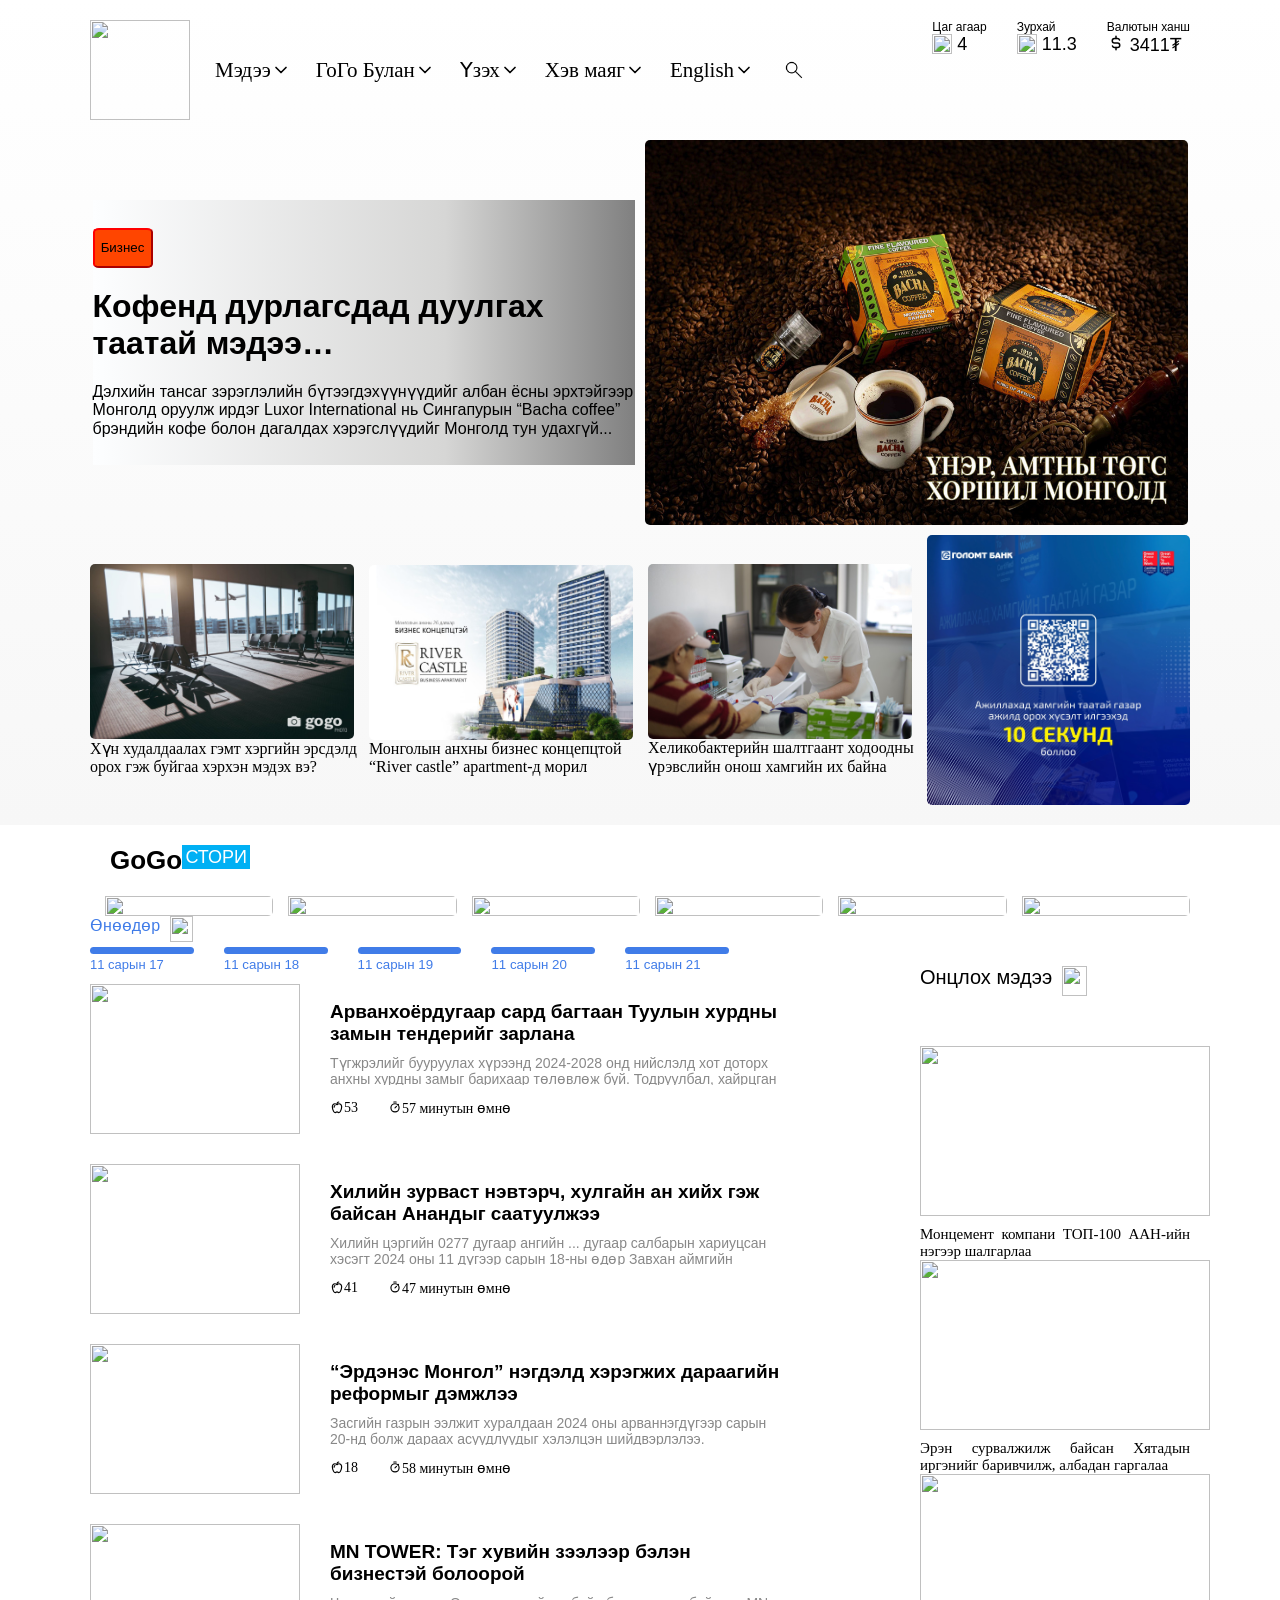
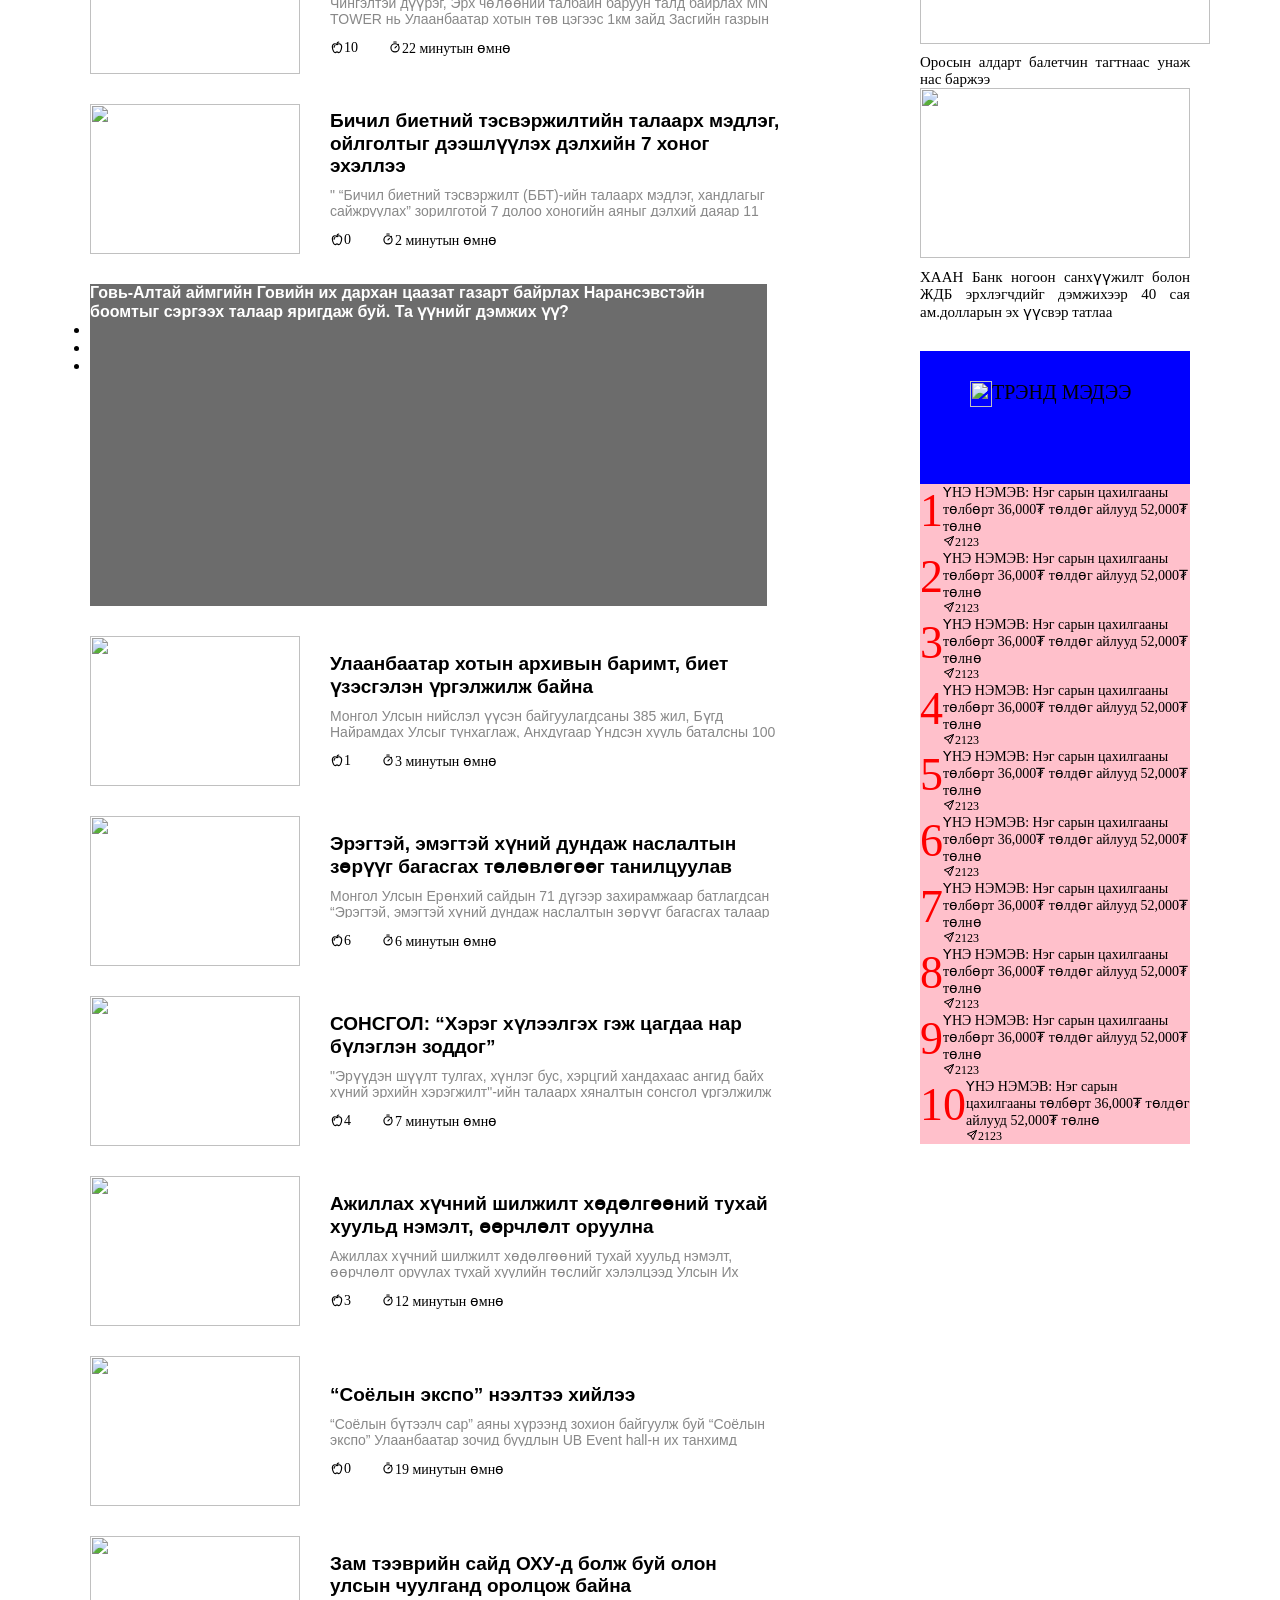
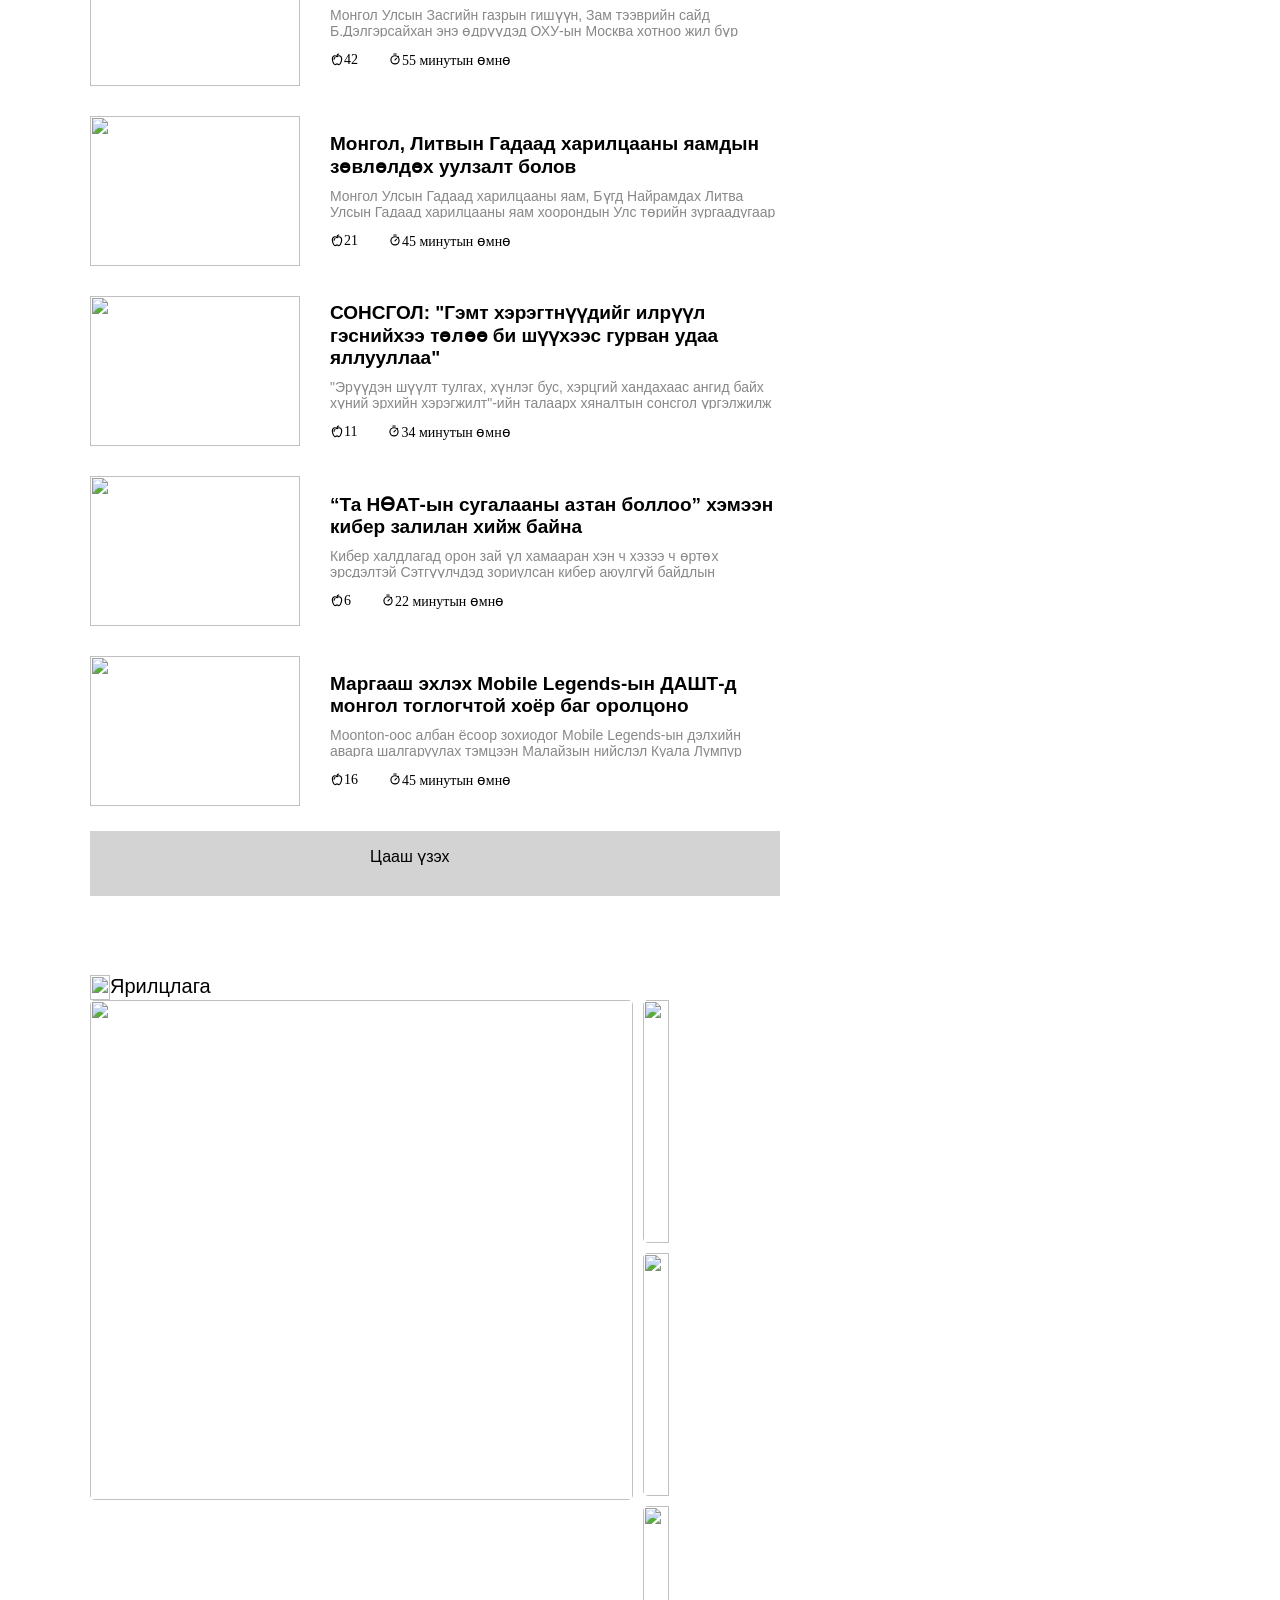
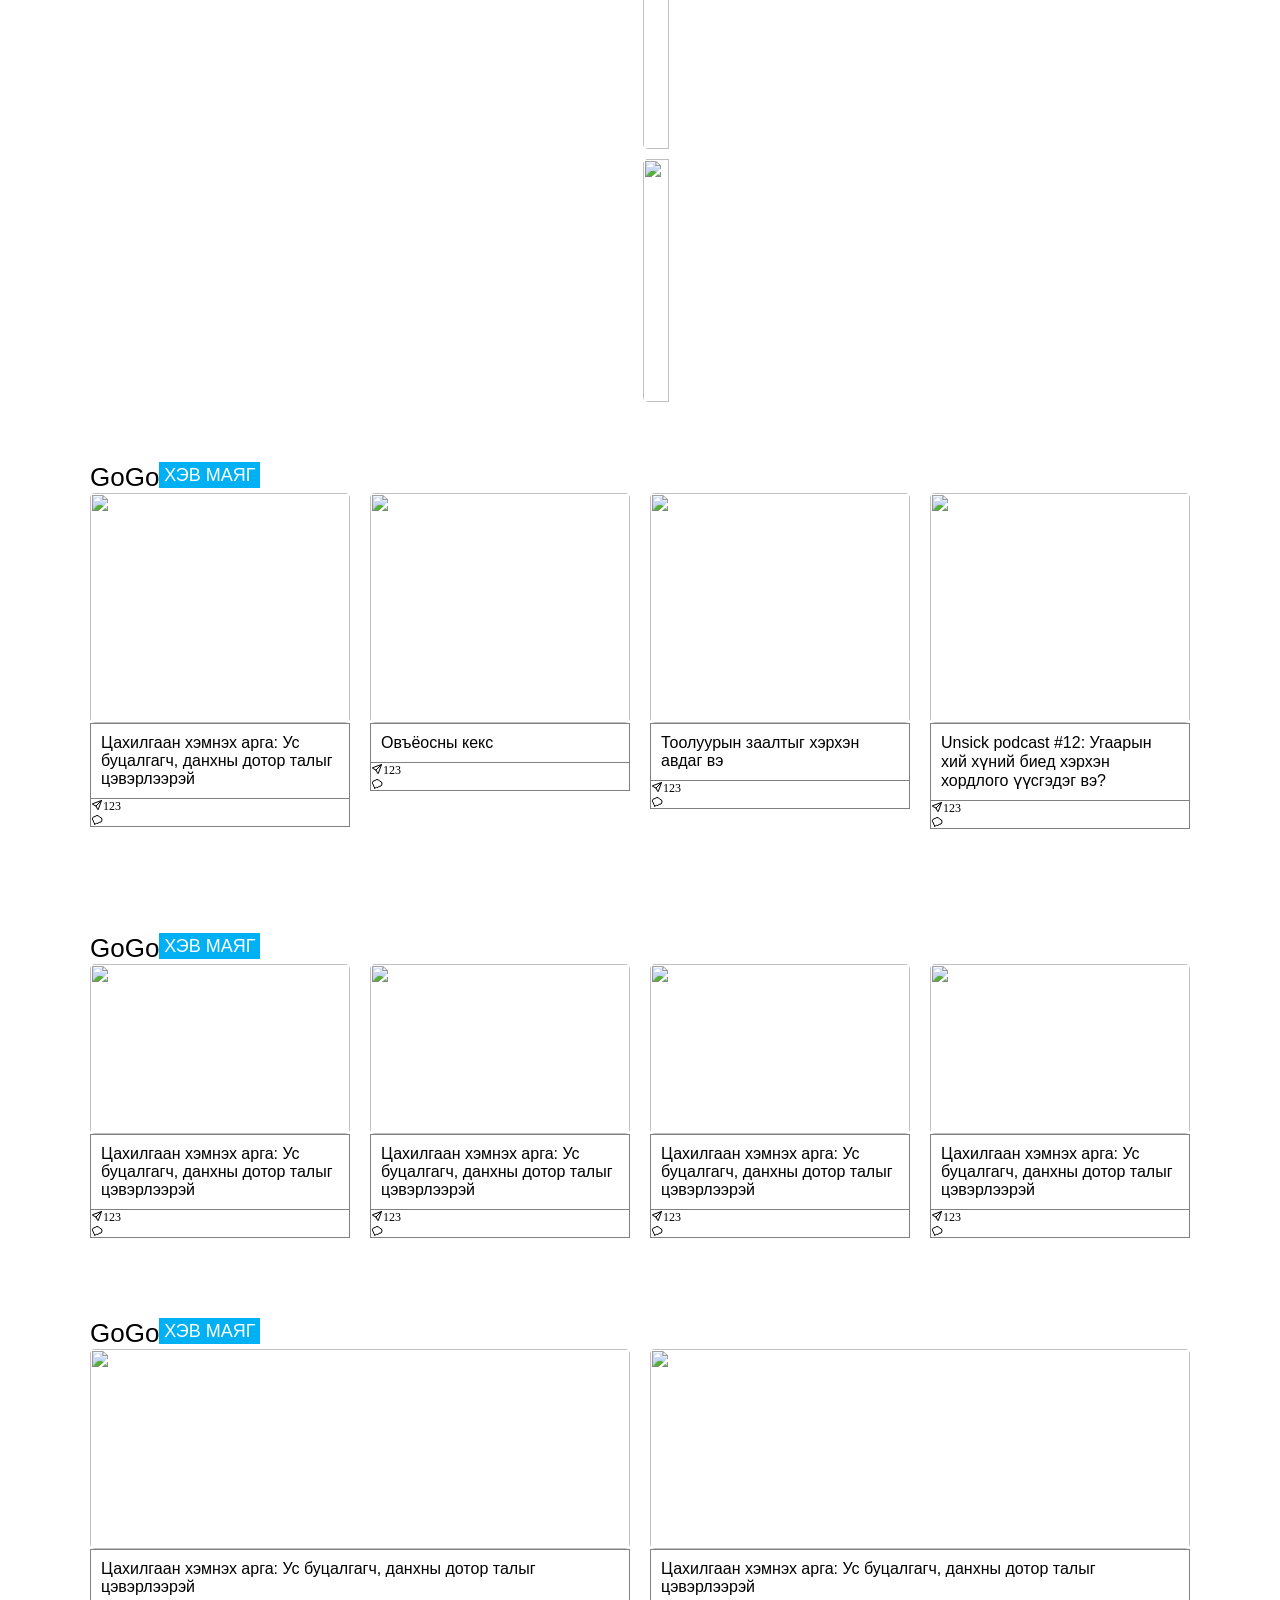
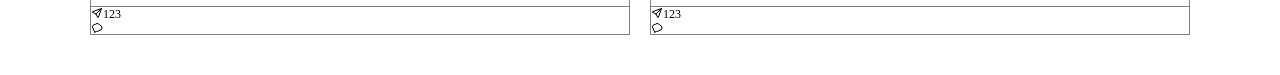
==== gogo.html @ 110dc263 "class bruh" ====
<html lang="en">
  <head>
    <title>Gogo tugo</title>
    <link rel="stylesheet" href="./gogo.css" />
  </head>

  <body>
    <div class="container1">
      <div class="header">
        <div class="gogoheader1">
          <img
            src="https://mgl.gogo.mn/newsn/v4/images/gogo-logo.345096b3.png"
            style="width: 100px"
          />
          <a style="font-size: 21px; display: flex; align-items: center"
            >Мэдээ
            <svg
              xmlns="http://www.w3.org/2000/svg"
              x-bind:width="size"
              x-bind:height="size"
              viewBox="0 0 24 24"
              fill="none"
              stroke="currentColor"
              x-bind:stroke-width="stroke"
              stroke-linecap="round"
              stroke-linejoin="round"
              width="20"
              height="20"
              stroke-width="2"
            >
              <path d="M6 9l6 6l6 -6"></path>
            </svg>
          </a>
          <a style="font-size: 21px; display: flex; align-items: center"
            >ГоГо Булан
            <svg
              xmlns="http://www.w3.org/2000/svg"
              x-bind:width="size"
              x-bind:height="size"
              viewBox="0 0 24 24"
              fill="none"
              stroke="currentColor"
              x-bind:stroke-width="stroke"
              stroke-linecap="round"
              stroke-linejoin="round"
              width="20"
              height="20"
              stroke-width="2"
            >
              <path d="M6 9l6 6l6 -6"></path>
            </svg>
          </a>
          <a style="font-size: 21px; display: flex; align-items: center"
            >Үзэх
            <svg
              xmlns="http://www.w3.org/2000/svg"
              x-bind:width="size"
              x-bind:height="size"
              viewBox="0 0 24 24"
              fill="none"
              stroke="currentColor"
              x-bind:stroke-width="stroke"
              stroke-linecap="round"
              stroke-linejoin="round"
              width="20"
              height="20"
              stroke-width="2"
            >
              <path d="M6 9l6 6l6 -6"></path>
            </svg>
          </a>
          <a style="font-size: 21px; display: flex; align-items: center"
            >Хэв маяг
            <svg
              xmlns="http://www.w3.org/2000/svg"
              x-bind:width="size"
              x-bind:height="size"
              viewBox="0 0 24 24"
              fill="none"
              stroke="currentColor"
              x-bind:stroke-width="stroke"
              stroke-linecap="round"
              stroke-linejoin="round"
              width="20"
              height="20"
              stroke-width="2"
            >
              <path d="M6 9l6 6l6 -6"></path>
            </svg>
          </a>
          <a style="font-size: 21px; display: flex; align-items: center"
            >English
            <svg
              xmlns="http://www.w3.org/2000/svg"
              x-bind:width="size"
              x-bind:height="size"
              viewBox="0 0 24 24"
              fill="none"
              stroke="currentColor"
              x-bind:stroke-width="stroke"
              stroke-linecap="round"
              stroke-linejoin="round"
              width="20"
              height="20"
              stroke-width="2"
            >
              <path d="M6 9l6 6l6 -6"></path>
            </svg>
          </a>
          <img src="search button.png" width="30px" />
        </div>

        <div class="header-right">
          <div class="grazy">
            <p>Цаг агаар</p>
            <div class="aimr">
              <img
                src="https://mgl.gogo.mn/newsn/v4/images/sun-icon.b61be7df.svg"
                style="width: 20px"
              />
              <p style="display: flex; align-items: center; font-size: 18px;">4</p>
            </div>
          </div>

          <div class="grazy">
            <p>Зурхай</p>
            <div class="aimr">
              <img
                src="https://mgl.gogo.mn/newsn/v4/images/calendar-icon.ff84145b.svg"
                style="width: 20px"
              />
              <p style="display: flex; align-items: center; font-size: 18px;">11.3</p>
            </div>
          </div>

          <div class="grazy">
            <p>Валютын ханш</p>
            <div class="aimr">
              <span class="color-green"
                ><svg
                  xmlns="http://www.w3.org/2000/svg"
                  x-bind:width="size"
                  x-bind:height="size"
                  viewBox="0 0 24 24"
                  fill="none"
                  stroke="currentColor"
                  x-bind:stroke-width="stroke"
                  stroke-linecap="round"
                  stroke-linejoin="round"
                  width="18"
                  height="18"
                  stroke-width="2"
                >
                  <path
                    d="M16.7 8a3 3 0 0 0 -2.7 -2h-4a3 3 0 0 0 0 6h4a3 3 0 0 1 0 6h-4a3 3 0 0 1 -2.7 -2"
                  ></path>
                  <path d="M12 3v3m0 12v3"></path>
                </svg>
              </span>
              <p style="display: flex; align-items: center; font-size: 18px;">3411₮</p>
            </div>
          </div>
        </div>
      </div>

      <div class="galzuu">
        <div class="zaza">
          <button
            style="
              display: block;
              border-radius: 10%;
              width: 60px;
              height: 40px;
              background-color: orangered;
              border-color: red;"
              
          >
            Бизнес
          </button>

          <h1 style="text-align: start; font-family: sans-serif">
            Кофенд дурлагсдад дуулгах таатай мэдээ…
          </h1>
          <p style="display: flex; font-family: sans-serif">
            Дэлхийн тансаг зэрэглэлийн бүтээгдэхүүнүүдийг албан ёсны эрхтэйгээр
            Монголд оруулж ирдэг Luxor International нь Сингапурын “Bacha
            сoffee” брэндийн кофе болон дагалдах хэрэгслүүдийг Монголд тун
            удахгүй...
          </p>
        </div>
       

        
        <div class="krezi">
          <img
            src="324894-13112024-1731456954-27282725-nuur.jpg"
            style="width: 542.5px; height: 385px; border-radius: 5px"
          />
        </div>
      </div>
      <div class="neg">
        <div class="pine">
          <img
            src="zza.jpg"
            style="width: 263.75px; height: 175px; border-radius: 5px"
          />
          <p>
            Хүн худалдаалах гэмт хэргийн эрсдэлд орох гэж буйгаа хэрхэн мэдэх
            вэ?
          </p>
        </div>

        <div class="baatar">
          <img
            src="zza2.jpg"
            style="width: 263.75px; height: 175px; border-radius: 5px"
          />
          <p>
            Монголын анхны бизнес концепцтой “River castle” apartment-д морил
          </p>
        </div>

        <div class="bilee">
          <img
            src="zza5.jpg"
            style="width: 263.75px; height: 175px; border-radius: 5px"
          />
          <p>
            Хеликобактерийн шалтгаант ходоодны үрэвслийн онош хамгийн их байна
          </p>
        </div>

        <div class="ho">
          <img
            src="zza4.jpg"
            style="width: 263px; height: 270px; border-radius: 5px"
          />
        </div>
      </div>

      


      </div>
    </div>
    <div class="container2">
        <div class="width-1100">
            <div class="title">
                <h1 style="font-size: 26px; font-family: Arial, Helvetica, sans-serif;">GoGo</h1>
                <button style=" display: block;
                width: 68.05px;
                height: 24px;
                background-color: #00b0f4;
                 color: white; font-size: 18px; font-family: Arial, Helvetica, sans-serif; border: none;;">СТОРИ</button>
            </div>

            <div class="width-1100" style="display: flex; ">
              <div style="width: 100%;">
                <img src="https://mgl.gogo.mn/newsn/story/tysonn-6736d0f4342e2519022586.jpg" style="width: 100%; height: 100%; border-radius: 5px; padding: 0px 0px 0px 15px; " >
              </div>
              <div style="width: 100%;">
                <img src="https://mgl.gogo.mn/newsn/story/excavator-6738274cdd4fa482614033.jpg" style="width: 100%; height: 100%; border-radius: 5px; padding: 0px 0px 0px 15px;" />
              </div>
              <div style="width: 100%;">
                <img src=" https://mgl.gogo.mn/newsn/story/3-stants-6738270d54392045455511.jpeg" style="width: 100%; height: 100%; border-radius: 5px; padding: 0px 0px 0px 15px;" />
              </div>
              <div style="width: 100%;">
                <img src="https://mgl.gogo.mn/newsn/story/281427-05072021-1625450026-1936140720-tugjrel-zam-mashin-6736a8c18fc24833765993.jpeg" style="width: 100%; height: 100%; border-radius: 5px; padding: 0px 0px 0px 15px; " >
              </div>
              <div style="width: 100%;">
                <img src="https://mgl.gogo.mn/newsn/story/dalaijargal-6736a874cf47d578497682.jpg" style="width: 100%; height: 100%; border-radius: 5px; padding: 0px 0px 0px 15px;" />
              </div>
              <div style="width: 100%;">
                <img src="https://mgl.gogo.mn/newsn/story/7-67346273dc722539033978.jpg" style="width: 100%; height: 100%; border-radius: 5px; padding: 0px 0px 0px 15px;" />
              </div>
            </div>

            


           
          </div>
               
      </div>

      <div class="lol">
        <div class="lmao">
          <div class="title2">
            <div class="zasnaa" style="margin: 0px 0px 5px; text-align: justify;">
              <p style="font-size: 16px; color: #407ce8; font-family: Arial, Helvetica, sans-serif;"> Өнөөдөр</p>
              <img src="https://mgl.gogo.mn//newsn/v4/images/todaynews.6ba1d8b2.png" style="width: 23px; height: 26px;" />
            
             </div>
          
          <div class="little">
              
              <button style="display: block;  height: 7px;
              width: 103.81px; background-color: #407ce8; border-radius: 10px; border: none;">
              <p style="text-align: start; color: #407ce8; font-size: 13px; margin-top: 10px;">11 сарын 17</p>
              </button>

              <button style="display: block;  height: 7px;
              width: 103.81px; background-color: #407ce8; border-radius: 10px; border: none;">
              <p style="text-align: start; color: #407ce8; margin-top: 10px;">11 сарын 18</p>
              </button>

              
              <button style="display: block;  height: 7px;
              width: 103.81px; background-color: #407ce8; border-radius: 10px; border: none;">
              <p style="text-align: start; color: #407ce8; margin-top: 10px;">11 сарын 19</p>
              </button>

              
              <button style="display: block;  height: 7px;
              width: 103.81px; background-color: #407ce8; border: none; border-radius: 10px;">
              <p style="text-align: start; color: #407ce8; margin-top: 10px;">11 сарын 20</p>
              </button>

              
              <button style="display: block;  height: 7px;
              width: 103.81px; background-color: #407ce8; border: none; border-radius: 10px;">
              <p style="text-align: start; color: #407ce8; margin-top: 10px;">11 сарын 21</p>
              </button>

            </div>

            
            <div class="hard">
              <div class="flex">
                <img src="https://mgl.gogo.mn/newsn/thumbnail/420/images/c/2024/11/-17112024-1731822047-1687352076-1.jpg" width="210px" height="150px";>
                <div style="padding: 0px 0px 0px 30px; display: flex; flex-direction: column; justify-content: center;">
                  <h3 style="text-align: start; font-size: 19px; font-family:Arial, Helvetica, sans-serif; ">
                    Арванхоёрдугаар сард багтаан Туулын хурдны замын тендерийг зарлана</h3>
                    <p style="text-align: start; font-size: 14px; margin: 10px 0px 15px; font-family: Arial, Helvetica, sans-serif; color: #888; height: 30px; overflow: hidden;">
                      Түгжрэлийг бууруулах хүрээнд 2024-2028 онд нийслэлд хот доторх анхны хурдны замыг барихаар төлөвлөж буй. Тодруулбал, хайрцган дам нуруу бүхий хийцлэлтэй нийт 33 км үргэлжлэх дөрвөн эгнээ хурдны замын 
                    </p>
                    <div style="display: flex;">
                      <div style="display: flex; margin: 0px 30px 0px 0px ;">
                        <svg xmlns="http://www.w3.org/2000/svg" x-bind:width="size" x-bind:height="size" viewBox="0 0 24 24" fill="none" stroke="currentColor" x-bind:stroke-width="stroke" stroke-linecap="round" stroke-linejoin="round" width="14" height="14.5" stroke-width="2">
                          <path d="M4 11.319c0 3.102 .444 5.319 2.222 7.978c1.351 1.797 3.156 2.247 5.08 .988c.426 -.268 .97 -.268 1.397 0c1.923 1.26 3.728 .809 5.079 -.988c1.778 -2.66 2.222 -4.876 2.222 -7.977c0 -2.661 -1.99 -5.32 -4.444 -5.32c-1.267 0 -2.41 .693 -3.22 1.44a.5 .5 0 0 1 -.672 0c-.809 -.746 -1.953 -1.44 -3.22 -1.44c-2.454 0 -4.444 2.66 -4.444 5.319"></path>
                          <path d="M7 12c0 -1.47 .454 -2.34 1.5 -3"></path>
                          <path d="M12 7c0 -1.2 .867 -4 3 -4"></path>
                        </svg>
                        <p style="font-size: 14px;">53</p>
                      </div>
                      <div style="display: flex;;">
                        <svg xmlns="http://www.w3.org/2000/svg" x-bind:width="size" x-bind:height="size" viewBox="0 0 24 24" fill="none" stroke="currentColor" x-bind:stroke-width="stroke" stroke-linecap="round" stroke-linejoin="round" width="14" height="14.5" stroke-width="2">
                          <path d="M5 13a7 7 0 1 0 14 0a7 7 0 0 0 -14 0z"></path>
                          <path d="M14.5 10.5l-2.5 2.5"></path>
                          <path d="M17 8l1 -1"></path>
                          <path d="M14 3h-4"></path>
                        </svg>
                        <p style="font-size: 14px;">57 минутын өмнө</p>
                        
                      </div>

                    </div>
                </div>
               


              
              </div>

              <div class="flex">
                <img src="https://mgl.gogo.mn/newsn/thumbnail/420/images/c/2024/11/-20112024-1732084436-401886759-467741358_577591714779760_1640212216127259601_n.jpg" width="210px" height="150px";>
                <div style="padding: 0px 0px 0px 30px; display: flex; flex-direction: column; justify-content: center;">
                  <h3 style="text-align: start; font-size: 19px; font-family:Arial, Helvetica, sans-serif;">
                    Хилийн зурваст нэвтэрч, хулгайн ан хийх гэж байсан Анандыг саатуулжээ</h3>
                    <p style="text-align: start; font-size: 14px; margin: 10px 0px 15px; font-family: Arial, Helvetica, sans-serif; color: #888; height: 30px; overflow: hidden;">
                      Хилийн цэргийн 0277 дугаар ангийн ... дугаар салбарын хариуцсан хэсэгт 2024 оны 11 дүгээр сарын 18-ны өдөр Завхан аймгийн Баянтэс сумын Хачиг багийн  6 иргэн 1 автомашин, 5 морин уналгатайгаар хулгайн            
                    <div style="display: flex;">
                      <div style="display: flex; margin: 0px 30px 0px 0px ;">
                        <svg xmlns="http://www.w3.org/2000/svg" x-bind:width="size" x-bind:height="size" viewBox="0 0 24 24" fill="none" stroke="currentColor" x-bind:stroke-width="stroke" stroke-linecap="round" stroke-linejoin="round" width="14" height="14.5" stroke-width="2">
                          <path d="M4 11.319c0 3.102 .444 5.319 2.222 7.978c1.351 1.797 3.156 2.247 5.08 .988c.426 -.268 .97 -.268 1.397 0c1.923 1.26 3.728 .809 5.079 -.988c1.778 -2.66 2.222 -4.876 2.222 -7.977c0 -2.661 -1.99 -5.32 -4.444 -5.32c-1.267 0 -2.41 .693 -3.22 1.44a.5 .5 0 0 1 -.672 0c-.809 -.746 -1.953 -1.44 -3.22 -1.44c-2.454 0 -4.444 2.66 -4.444 5.319"></path>
                          <path d="M7 12c0 -1.47 .454 -2.34 1.5 -3"></path>
                          <path d="M12 7c0 -1.2 .867 -4 3 -4"></path>
                        </svg>
                        <p style="font-size: 14px;">41</p>
                      </div>
                      <div style="display: flex;;">
                        <svg xmlns="http://www.w3.org/2000/svg" x-bind:width="size" x-bind:height="size" viewBox="0 0 24 24" fill="none" stroke="currentColor" x-bind:stroke-width="stroke" stroke-linecap="round" stroke-linejoin="round" width="14" height="14.5" stroke-width="2">
                          <path d="M5 13a7 7 0 1 0 14 0a7 7 0 0 0 -14 0z"></path>
                          <path d="M14.5 10.5l-2.5 2.5"></path>
                          <path d="M17 8l1 -1"></path>
                          <path d="M14 3h-4"></path>
                        </svg>
                        <p style="font-size: 14px;">47 минутын өмнө</p>
                        
                      </div>

                    </div>
                </div>
               


              
              </div>

              <div class="flex">
                <img src="https://mgl.gogo.mn/newsn/thumbnail/420/images/c/2024/11/325177-20112024-1732083127-2009029999-7.jpg" width="210px" height="150px";>
                <div style="padding: 0px 0px 0px 30px; display: flex; flex-direction: column; justify-content: center;">
                  <h3 style="text-align: start; font-size: 19px; font-family:Arial, Helvetica, sans-serif;">
                    “Эрдэнэс Монгол” нэгдэлд хэрэгжих дараагийн реформыг дэмжлээ
                  </h3>
                    <p style="text-align: start; font-size: 14px; margin: 10px 0px 15px; font-family: Arial, Helvetica, sans-serif; color: #888; height: 30px; overflow: hidden;">
                      Засгийн газрын ээлжит хуралдаан 2024 оны арваннэгдүгээр сарын 20-нд болж дараах асуудлуудыг хэлэлцэн шийдвэрлэлээ.            
                    </p>
                    <div style="display: flex;">
                      <div style="display: flex; margin: 0px 30px 0px 0px ;">
                        <svg xmlns="http://www.w3.org/2000/svg" x-bind:width="size" x-bind:height="size" viewBox="0 0 24 24" fill="none" stroke="currentColor" x-bind:stroke-width="stroke" stroke-linecap="round" stroke-linejoin="round" width="14" height="14.5" stroke-width="2">
                          <path d="M4 11.319c0 3.102 .444 5.319 2.222 7.978c1.351 1.797 3.156 2.247 5.08 .988c.426 -.268 .97 -.268 1.397 0c1.923 1.26 3.728 .809 5.079 -.988c1.778 -2.66 2.222 -4.876 2.222 -7.977c0 -2.661 -1.99 -5.32 -4.444 -5.32c-1.267 0 -2.41 .693 -3.22 1.44a.5 .5 0 0 1 -.672 0c-.809 -.746 -1.953 -1.44 -3.22 -1.44c-2.454 0 -4.444 2.66 -4.444 5.319"></path>
                          <path d="M7 12c0 -1.47 .454 -2.34 1.5 -3"></path>
                          <path d="M12 7c0 -1.2 .867 -4 3 -4"></path>
                        </svg>
                        <p style="font-size: 14px;">18</p>
                      </div>
                      <div style="display: flex;;">
                        <svg xmlns="http://www.w3.org/2000/svg" x-bind:width="size" x-bind:height="size" viewBox="0 0 24 24" fill="none" stroke="currentColor" x-bind:stroke-width="stroke" stroke-linecap="round" stroke-linejoin="round" width="14" height="14.5" stroke-width="2">
                          <path d="M5 13a7 7 0 1 0 14 0a7 7 0 0 0 -14 0z"></path>
                          <path d="M14.5 10.5l-2.5 2.5"></path>
                          <path d="M17 8l1 -1"></path>
                          <path d="M14 3h-4"></path>
                        </svg>
                        <p style="font-size: 14px;">58 минутын өмнө</p>
                        
                      </div>

                    </div>
                </div>
               


              
              </div>

              <div class="flex">
                <img src="https://mgl.gogo.mn/newsn/thumbnail/420/images/c/2024/11/-20112024-1732081216-273365015-1.jpg" width="210px" height="150px";>
                <div style="padding: 0px 0px 0px 30px; display: flex; flex-direction: column; justify-content: center;">
                  <h3 style="text-align: start; font-size: 19px; font-family:Arial, Helvetica, sans-serif;">
                    MN TOWER: Тэг хувийн зээлээр бэлэн бизнестэй болоорой</h3>
                    <p style="text-align: start; font-size: 14px; margin: 10px 0px 15px; font-family: Arial, Helvetica, sans-serif; color: #888; height: 30px; overflow: hidden;">
                      Чингэлтэй дүүрэг, Эрх чөлөөний талбайн баруун талд байрлах MN TOWER нь Улаанбаатар хотын төв цэгээс 1км зайд Засгийн газрын ордон, яам, тамгын газар болон томоохон албан байгууллагуудтай зэрэгцэн оршино "
                    </p>
                    <div style="display: flex;">
                      <div style="display: flex; margin: 0px 30px 0px 0px ;">
                        <svg xmlns="http://www.w3.org/2000/svg" x-bind:width="size" x-bind:height="size" viewBox="0 0 24 24" fill="none" stroke="currentColor" x-bind:stroke-width="stroke" stroke-linecap="round" stroke-linejoin="round" width="14" height="14.5" stroke-width="2">
                          <path d="M4 11.319c0 3.102 .444 5.319 2.222 7.978c1.351 1.797 3.156 2.247 5.08 .988c.426 -.268 .97 -.268 1.397 0c1.923 1.26 3.728 .809 5.079 -.988c1.778 -2.66 2.222 -4.876 2.222 -7.977c0 -2.661 -1.99 -5.32 -4.444 -5.32c-1.267 0 -2.41 .693 -3.22 1.44a.5 .5 0 0 1 -.672 0c-.809 -.746 -1.953 -1.44 -3.22 -1.44c-2.454 0 -4.444 2.66 -4.444 5.319"></path>
                          <path d="M7 12c0 -1.47 .454 -2.34 1.5 -3"></path>
                          <path d="M12 7c0 -1.2 .867 -4 3 -4"></path>
                        </svg>
                        <p style="font-size: 14px;">10</p>
                      </div>
                      <div style="display: flex;;">
                        <svg xmlns="http://www.w3.org/2000/svg" x-bind:width="size" x-bind:height="size" viewBox="0 0 24 24" fill="none" stroke="currentColor" x-bind:stroke-width="stroke" stroke-linecap="round" stroke-linejoin="round" width="14" height="14.5" stroke-width="2">
                          <path d="M5 13a7 7 0 1 0 14 0a7 7 0 0 0 -14 0z"></path>
                          <path d="M14.5 10.5l-2.5 2.5"></path>
                          <path d="M17 8l1 -1"></path>
                          <path d="M14 3h-4"></path>
                        </svg>
                        <p style="font-size: 14px;">22 минутын өмнө</p>
                        
                      </div>

                    </div>
                </div>
               


              
              </div>

              <div class="flex">
                <img src="https://mgl.gogo.mn/newsn/thumbnail/420/images/c/2024/11/325176-20112024-1732082371-1566635914-DSC_3118.JPG" width="210px" height="150px";>
                <div style="padding: 0px 0px 0px 30px; display: flex; flex-direction: column; justify-content: center;">
                  <h3 style="text-align: start; font-size: 19px; font-family:Arial, Helvetica, sans-serif;">
                    Бичил биетний тэсвэржилтийн талаарх мэдлэг, ойлголтыг дээшлүүлэх дэлхийн 7 хоног эхэллээ</h3>
                    <p style="text-align: start; font-size: 14px; margin: 10px 0px 15px; font-family: Arial, Helvetica, sans-serif; color: #888; height: 30px; overflow: hidden;">
                     " “Бичил биетний тэсвэржилт (ББТ)-ийн талаарх мэдлэг, хандлагыг сайжруулах” зорилготой 7 долоо хоногийн аяныг дэлхий даяар 11 дүгээр сарын 18-24-ний өдрүүдэд өрнүүлж байна. Энэ ажлын хүрээнд НҮБ-ын Хүнс " 
                    <div style="display: flex;">
                      <div style="display: flex; margin: 0px 30px 0px 0px ;">
                        <svg xmlns="http://www.w3.org/2000/svg" x-bind:width="size" x-bind:height="size" viewBox="0 0 24 24" fill="none" stroke="currentColor" x-bind:stroke-width="stroke" stroke-linecap="round" stroke-linejoin="round" width="14" height="14.5" stroke-width="2">
                          <path d="M4 11.319c0 3.102 .444 5.319 2.222 7.978c1.351 1.797 3.156 2.247 5.08 .988c.426 -.268 .97 -.268 1.397 0c1.923 1.26 3.728 .809 5.079 -.988c1.778 -2.66 2.222 -4.876 2.222 -7.977c0 -2.661 -1.99 -5.32 -4.444 -5.32c-1.267 0 -2.41 .693 -3.22 1.44a.5 .5 0 0 1 -.672 0c-.809 -.746 -1.953 -1.44 -3.22 -1.44c-2.454 0 -4.444 2.66 -4.444 5.319"></path>
                          <path d="M7 12c0 -1.47 .454 -2.34 1.5 -3"></path>
                          <path d="M12 7c0 -1.2 .867 -4 3 -4"></path>
                        </svg>
                        <p style="font-size: 14px;">0</p>
                      </div>
                      <div style="display: flex;;">
                        <svg xmlns="http://www.w3.org/2000/svg" x-bind:width="size" x-bind:height="size" viewBox="0 0 24 24" fill="none" stroke="currentColor" x-bind:stroke-width="stroke" stroke-linecap="round" stroke-linejoin="round" width="14" height="14.5" stroke-width="2">
                          <path d="M5 13a7 7 0 1 0 14 0a7 7 0 0 0 -14 0z"></path>
                          <path d="M14.5 10.5l-2.5 2.5"></path>
                          <path d="M17 8l1 -1"></path>
                          <path d="M14 3h-4"></path>
                        </svg>
                        <p style="font-size: 14px;">2 минутын өмнө</p>
                        
                      </div>

                    </div>
                </div>
               


              
              </div>

              <div style="width: 677px; height: 322px; margin-top: 30px; background-color: #6C6C6C;">
                <div style="margin: 0px 0px 20px;">
                  <h5 style="font-size: 16px; color: white; font-family: Arial, Helvetica, sans-serif;">Говь-Алтай аймгийн Говийн их дархан цаазат газарт байрлах Нарансэвстэйн боомтыг сэргээх талаар яригдаж буй. Та үүнийг дэмжих үү?</h5>
                  <ul>
                    <li><div></div></li>
                    <li><div></div></li>
                    <li><div></div></li>
                  </ul>
                </div>

              </div>

              <div class="flex">
                <img src="https://mgl.gogo.mn/newsn/thumbnail/420/images/c/2024/11/325190-20112024-1732094183-458572124-673da2c1e90d113800221518.jpg" width="210px" height="150px";>
                <div style="padding: 0px 0px 0px 30px; display: flex; flex-direction: column; justify-content: center;">
                  <h3 style="text-align: start; font-size: 19px; font-family:Arial, Helvetica, sans-serif;">
                    Улаанбаатар хотын архивын баримт, биет үзэсгэлэн үргэлжилж байна
                  </h3>
                    <p style="text-align: start; font-size: 14px; margin: 10px 0px 15px; font-family: Arial, Helvetica, sans-serif; color: #888; height: 30px; overflow: hidden;">
                      Монгол Улсын нийслэл үүсэн байгуулагдсаны 385 жил, Бүгд Найрамдах Улсыг тунхаглаж, Анхдугаар Үндсэн хууль баталсны 100 жил, Нийслэл Хүрээг “Улаанбаатар хот” хэмээн нэрийдсэний 100 жилийн ойд зориулсан
                    
                     
                    <div style="display: flex;">
                      <div style="display: flex; margin: 0px 30px 0px 0px ;">
                        <svg xmlns="http://www.w3.org/2000/svg" x-bind:width="size" x-bind:height="size" viewBox="0 0 24 24" fill="none" stroke="currentColor" x-bind:stroke-width="stroke" stroke-linecap="round" stroke-linejoin="round" width="14" height="14.5" stroke-width="2">
                          <path d="M4 11.319c0 3.102 .444 5.319 2.222 7.978c1.351 1.797 3.156 2.247 5.08 .988c.426 -.268 .97 -.268 1.397 0c1.923 1.26 3.728 .809 5.079 -.988c1.778 -2.66 2.222 -4.876 2.222 -7.977c0 -2.661 -1.99 -5.32 -4.444 -5.32c-1.267 0 -2.41 .693 -3.22 1.44a.5 .5 0 0 1 -.672 0c-.809 -.746 -1.953 -1.44 -3.22 -1.44c-2.454 0 -4.444 2.66 -4.444 5.319"></path>
                          <path d="M7 12c0 -1.47 .454 -2.34 1.5 -3"></path>
                          <path d="M12 7c0 -1.2 .867 -4 3 -4"></path>
                        </svg>
                        <p style="font-size: 14px;">1</p>
                      </div>
                      <div style="display: flex;;">
                        <svg xmlns="http://www.w3.org/2000/svg" x-bind:width="size" x-bind:height="size" viewBox="0 0 24 24" fill="none" stroke="currentColor" x-bind:stroke-width="stroke" stroke-linecap="round" stroke-linejoin="round" width="14" height="14.5" stroke-width="2">
                          <path d="M5 13a7 7 0 1 0 14 0a7 7 0 0 0 -14 0z"></path>
                          <path d="M14.5 10.5l-2.5 2.5"></path>
                          <path d="M17 8l1 -1"></path>
                          <path d="M14 3h-4"></path>
                        </svg>
                        <p style="font-size: 14px;">3 минутын өмнө</p>
                        
                      </div>

                    </div>
                </div>
               


              
              </div>

              <div class="flex">
                <img src="https://mgl.gogo.mn/newsn/thumbnail/420/images/c/2024/11/325187-20112024-1732090204-634762967-eregtei.jpg" width="210px" height="150px";>
                <div style="padding: 0px 0px 0px 30px; display: flex; flex-direction: column; justify-content: center;">
                  <h3 style="text-align: start; font-size: 19px; font-family:Arial, Helvetica, sans-serif;">
                    Эрэгтэй, эмэгтэй хүний дундаж наслалтын зөрүүг багасгах төлөвлөгөөг танилцуулав
                  </h3>
                    <p style="text-align: start; font-size: 14px; margin: 10px 0px 15px; font-family: Arial, Helvetica, sans-serif; color: #888; height: 30px; overflow: hidden;">
                      Монгол Улсын Ерөнхий сайдын 71 дүгээр захирамжаар батлагдсан “Эрэгтэй, эмэгтэй хүний дундаж наслалтын зөрүүг багасгах талаар хэрэгжүүлэх төлөвлөгөө”-г үндэсний хэмжээнд танилцуулах ажлыг Засгийн газар
                    
                     
                    <div style="display: flex;">
                      <div style="display: flex; margin: 0px 30px 0px 0px ;">
                        <svg xmlns="http://www.w3.org/2000/svg" x-bind:width="size" x-bind:height="size" viewBox="0 0 24 24" fill="none" stroke="currentColor" x-bind:stroke-width="stroke" stroke-linecap="round" stroke-linejoin="round" width="14" height="14.5" stroke-width="2">
                          <path d="M4 11.319c0 3.102 .444 5.319 2.222 7.978c1.351 1.797 3.156 2.247 5.08 .988c.426 -.268 .97 -.268 1.397 0c1.923 1.26 3.728 .809 5.079 -.988c1.778 -2.66 2.222 -4.876 2.222 -7.977c0 -2.661 -1.99 -5.32 -4.444 -5.32c-1.267 0 -2.41 .693 -3.22 1.44a.5 .5 0 0 1 -.672 0c-.809 -.746 -1.953 -1.44 -3.22 -1.44c-2.454 0 -4.444 2.66 -4.444 5.319"></path>
                          <path d="M7 12c0 -1.47 .454 -2.34 1.5 -3"></path>
                          <path d="M12 7c0 -1.2 .867 -4 3 -4"></path>
                        </svg>
                        <p style="font-size: 14px;">6</p>
                      </div>
                      <div style="display: flex;;">
                        <svg xmlns="http://www.w3.org/2000/svg" x-bind:width="size" x-bind:height="size" viewBox="0 0 24 24" fill="none" stroke="currentColor" x-bind:stroke-width="stroke" stroke-linecap="round" stroke-linejoin="round" width="14" height="14.5" stroke-width="2">
                          <path d="M5 13a7 7 0 1 0 14 0a7 7 0 0 0 -14 0z"></path>
                          <path d="M14.5 10.5l-2.5 2.5"></path>
                          <path d="M17 8l1 -1"></path>
                          <path d="M14 3h-4"></path>
                        </svg>
                        <p style="font-size: 14px;">6 минутын өмнө</p>
                        
                      </div>

                    </div>
                </div>
               


              
              </div>

              <div class="flex">
                <img src="https://mgl.gogo.mn/newsn/thumbnail/420/images/c/2024/11/325185-20112024-1732090182-386981494-Untitled.jpg" width="210px" height="150px";>
                <div style="padding: 0px 0px 0px 30px; display: flex; flex-direction: column; justify-content: center;">
                  <h3 style="text-align: start; font-size: 19px; font-family:Arial, Helvetica, sans-serif;">
                    СОНСГОЛ: “Хэрэг хүлээлгэх гэж цагдаа нар бүлэглэн зоддог”
                  </h3>
                    <p style="text-align: start; font-size: 14px; margin: 10px 0px 15px; font-family: Arial, Helvetica, sans-serif; color: #888; height: 30px; overflow: hidden;">
                      "Эрүүдэн шүүлт тулгах, хүнлэг бус, хэрцгий хандахаас ангид байх хүний эрхийн хэрэгжилт"-ийн талаарх хяналтын сонсгол үргэлжилж байна.
                      Сонсголд, хууль эрх зүйн байгууллагуудын төлөөлөл, болон эрхээ 
                    
                     
                    <div style="display: flex;">
                      <div style="display: flex; margin: 0px 30px 0px 0px ;">
                        <svg xmlns="http://www.w3.org/2000/svg" x-bind:width="size" x-bind:height="size" viewBox="0 0 24 24" fill="none" stroke="currentColor" x-bind:stroke-width="stroke" stroke-linecap="round" stroke-linejoin="round" width="14" height="14.5" stroke-width="2">
                          <path d="M4 11.319c0 3.102 .444 5.319 2.222 7.978c1.351 1.797 3.156 2.247 5.08 .988c.426 -.268 .97 -.268 1.397 0c1.923 1.26 3.728 .809 5.079 -.988c1.778 -2.66 2.222 -4.876 2.222 -7.977c0 -2.661 -1.99 -5.32 -4.444 -5.32c-1.267 0 -2.41 .693 -3.22 1.44a.5 .5 0 0 1 -.672 0c-.809 -.746 -1.953 -1.44 -3.22 -1.44c-2.454 0 -4.444 2.66 -4.444 5.319"></path>
                          <path d="M7 12c0 -1.47 .454 -2.34 1.5 -3"></path>
                          <path d="M12 7c0 -1.2 .867 -4 3 -4"></path>
                        </svg>
                        <p style="font-size: 14px;">4</p>
                      </div>
                      <div style="display: flex;;">
                        <svg xmlns="http://www.w3.org/2000/svg" x-bind:width="size" x-bind:height="size" viewBox="0 0 24 24" fill="none" stroke="currentColor" x-bind:stroke-width="stroke" stroke-linecap="round" stroke-linejoin="round" width="14" height="14.5" stroke-width="2">
                          <path d="M5 13a7 7 0 1 0 14 0a7 7 0 0 0 -14 0z"></path>
                          <path d="M14.5 10.5l-2.5 2.5"></path>
                          <path d="M17 8l1 -1"></path>
                          <path d="M14 3h-4"></path>
                        </svg>
                        <p style="font-size: 14px;">7 минутын өмнө</p>
                        
                      </div>

                    </div>
                </div>
               


              
              </div>

              <div class="flex">
                <img src="https://mgl.gogo.mn/newsn/thumbnail/420/images/c/2024/11/325179-20112024-1732090155-611625698-Oyutolgoi_ot_guniiuurhai_dalduurhai_oyutolgoiuurhai_-77-153313-11192121171.jpeg" width="210px" height="150px";>
                <div style="padding: 0px 0px 0px 30px; display: flex; flex-direction: column; justify-content: center;">
                  <h3 style="text-align: start; font-size: 19px; font-family:Arial, Helvetica, sans-serif;">
                    Ажиллах хүчний шилжилт хөдөлгөөний тухай хуульд нэмэлт, өөрчлөлт оруулна
                  </h3>                  
                    <p style="text-align: start; font-size: 14px; margin: 10px 0px 15px; font-family: Arial, Helvetica, sans-serif; color: #888; height: 30px; overflow: hidden;">
                      Ажиллах хүчний шилжилт хөдөлгөөний тухай хуульд нэмэлт, өөрчлөлт оруулах тухай хуулийн төслийг хэлэлцээд Улсын Их Хуралд өргөн мэдүүлэхээр тогтлоо.
                    
                     
                    <div style="display: flex;">
                      <div style="display: flex; margin: 0px 30px 0px 0px ;">
                        <svg xmlns="http://www.w3.org/2000/svg" x-bind:width="size" x-bind:height="size" viewBox="0 0 24 24" fill="none" stroke="currentColor" x-bind:stroke-width="stroke" stroke-linecap="round" stroke-linejoin="round" width="14" height="14.5" stroke-width="2">
                          <path d="M4 11.319c0 3.102 .444 5.319 2.222 7.978c1.351 1.797 3.156 2.247 5.08 .988c.426 -.268 .97 -.268 1.397 0c1.923 1.26 3.728 .809 5.079 -.988c1.778 -2.66 2.222 -4.876 2.222 -7.977c0 -2.661 -1.99 -5.32 -4.444 -5.32c-1.267 0 -2.41 .693 -3.22 1.44a.5 .5 0 0 1 -.672 0c-.809 -.746 -1.953 -1.44 -3.22 -1.44c-2.454 0 -4.444 2.66 -4.444 5.319"></path>
                          <path d="M7 12c0 -1.47 .454 -2.34 1.5 -3"></path>
                          <path d="M12 7c0 -1.2 .867 -4 3 -4"></path>
                        </svg>
                        <p style="font-size: 14px;">3</p>
                      </div>
                      <div style="display: flex;;">
                        <svg xmlns="http://www.w3.org/2000/svg" x-bind:width="size" x-bind:height="size" viewBox="0 0 24 24" fill="none" stroke="currentColor" x-bind:stroke-width="stroke" stroke-linecap="round" stroke-linejoin="round" width="14" height="14.5" stroke-width="2">
                          <path d="M5 13a7 7 0 1 0 14 0a7 7 0 0 0 -14 0z"></path>
                          <path d="M14.5 10.5l-2.5 2.5"></path>
                          <path d="M17 8l1 -1"></path>
                          <path d="M14 3h-4"></path>
                        </svg>
                        <p style="font-size: 14px;">12 минутын өмнө</p>
                        
                      </div>

                    </div>
                </div>
               


              
              </div>

              <div class="flex">
                <img src="https://mgl.gogo.mn/newsn/thumbnail/420/images/c/2024/11/325184-20112024-1732089476-821235608-467667852_879567131024606_2547238628629799055_n.jpg" width="210px" height="150px";>
                <div style="padding: 0px 0px 0px 30px; display: flex; flex-direction: column; justify-content: center;">
                  <h3 style="text-align: start; font-size: 19px; font-family:Arial, Helvetica, sans-serif;">
                    “Соёлын экспо” нээлтээ хийлээ
                  </h3>
                    <p style="text-align: start; font-size: 14px; margin: 10px 0px 15px; font-family: Arial, Helvetica, sans-serif; color: #888; height: 30px; overflow: hidden;">
                      “Соёлын бүтээлч сар” аяны хүрээнд зохион байгуулж буй “Соёлын экспо” Улаанбаатар зочид буудлын UB Event hall-н их танхимд нээлтээ хийлээ. 
                      Тус экспод соёлын бүтээлч үйлдвэрлэлийн чиглэлээр үйл ажилла
                    
                     
                    <div style="display: flex;">
                      <div style="display: flex; margin: 0px 30px 0px 0px ;">
                        <svg xmlns="http://www.w3.org/2000/svg" x-bind:width="size" x-bind:height="size" viewBox="0 0 24 24" fill="none" stroke="currentColor" x-bind:stroke-width="stroke" stroke-linecap="round" stroke-linejoin="round" width="14" height="14.5" stroke-width="2">
                          <path d="M4 11.319c0 3.102 .444 5.319 2.222 7.978c1.351 1.797 3.156 2.247 5.08 .988c.426 -.268 .97 -.268 1.397 0c1.923 1.26 3.728 .809 5.079 -.988c1.778 -2.66 2.222 -4.876 2.222 -7.977c0 -2.661 -1.99 -5.32 -4.444 -5.32c-1.267 0 -2.41 .693 -3.22 1.44a.5 .5 0 0 1 -.672 0c-.809 -.746 -1.953 -1.44 -3.22 -1.44c-2.454 0 -4.444 2.66 -4.444 5.319"></path>
                          <path d="M7 12c0 -1.47 .454 -2.34 1.5 -3"></path>
                          <path d="M12 7c0 -1.2 .867 -4 3 -4"></path>
                        </svg>
                        <p style="font-size: 14px;">0</p>
                      </div>
                      <div style="display: flex;;">
                        <svg xmlns="http://www.w3.org/2000/svg" x-bind:width="size" x-bind:height="size" viewBox="0 0 24 24" fill="none" stroke="currentColor" x-bind:stroke-width="stroke" stroke-linecap="round" stroke-linejoin="round" width="14" height="14.5" stroke-width="2">
                          <path d="M5 13a7 7 0 1 0 14 0a7 7 0 0 0 -14 0z"></path>
                          <path d="M14.5 10.5l-2.5 2.5"></path>
                          <path d="M17 8l1 -1"></path>
                          <path d="M14 3h-4"></path>
                        </svg>
                        <p style="font-size: 14px;">19 минутын өмнө</p>
                        
                      </div>

                    </div>
                </div>
               


              
              </div>

              <div class="flex">
                <img src="https://mgl.gogo.mn/newsn/thumbnail/420/images/c/2024/11/325183-20112024-1732086221-1901383721-467503973_915239930702955_8432024888559618342_n.jpg" width="210px" height="150px";>
                <div style="padding: 0px 0px 0px 30px; display: flex; flex-direction: column; justify-content: center;">
                  <h3 style="text-align: start; font-size: 19px; font-family:Arial, Helvetica, sans-serif;">
                    Зам тээврийн сайд ОХУ-д болж буй олон улсын чуулганд оролцож байна
                  </h3>
                    <p style="text-align: start; font-size: 14px; margin: 10px 0px 15px; font-family: Arial, Helvetica, sans-serif; color: #888; height: 30px; overflow: hidden;">
                      Монгол Улсын Засгийн газрын гишүүн,  Зам тээврийн сайд Б.Дэлгэрсайхан энэ өдрүүдэд ОХУ-ын Москва хотноо жил бүр уламжлал болгон зохион байгуулагддаг “ТЭЭВРИЙН 7 ХОНОГ” олон улсын арга хэмжээнд  оролцо
                    
                     
                    <div style="display: flex;">
                      <div style="display: flex; margin: 0px 30px 0px 0px ;">
                        <svg xmlns="http://www.w3.org/2000/svg" x-bind:width="size" x-bind:height="size" viewBox="0 0 24 24" fill="none" stroke="currentColor" x-bind:stroke-width="stroke" stroke-linecap="round" stroke-linejoin="round" width="14" height="14.5" stroke-width="2">
                          <path d="M4 11.319c0 3.102 .444 5.319 2.222 7.978c1.351 1.797 3.156 2.247 5.08 .988c.426 -.268 .97 -.268 1.397 0c1.923 1.26 3.728 .809 5.079 -.988c1.778 -2.66 2.222 -4.876 2.222 -7.977c0 -2.661 -1.99 -5.32 -4.444 -5.32c-1.267 0 -2.41 .693 -3.22 1.44a.5 .5 0 0 1 -.672 0c-.809 -.746 -1.953 -1.44 -3.22 -1.44c-2.454 0 -4.444 2.66 -4.444 5.319"></path>
                          <path d="M7 12c0 -1.47 .454 -2.34 1.5 -3"></path>
                          <path d="M12 7c0 -1.2 .867 -4 3 -4"></path>
                        </svg>
                        <p style="font-size: 14px;">42</p>
                      </div>
                      <div style="display: flex;;">
                        <svg xmlns="http://www.w3.org/2000/svg" x-bind:width="size" x-bind:height="size" viewBox="0 0 24 24" fill="none" stroke="currentColor" x-bind:stroke-width="stroke" stroke-linecap="round" stroke-linejoin="round" width="14" height="14.5" stroke-width="2">
                          <path d="M5 13a7 7 0 1 0 14 0a7 7 0 0 0 -14 0z"></path>
                          <path d="M14.5 10.5l-2.5 2.5"></path>
                          <path d="M17 8l1 -1"></path>
                          <path d="M14 3h-4"></path>
                        </svg>
                        <p style="font-size: 14px;">55 минутын өмнө</p>
                        
                      </div>

                    </div>
                </div>
               


              
              </div>

              <div class="flex">
                <img src="https://mgl.gogo.mn/newsn/thumbnail/420/images/c/2024/11/325182-20112024-1732085132-1660572453-467746685_1033085292178848_9205029202024137758_n.jpg" width="210px" height="150px";>
                <div style="padding: 0px 0px 0px 30px; display: flex; flex-direction: column; justify-content: center;">
                  <h3 style="text-align: start; font-size: 19px; font-family:Arial, Helvetica, sans-serif;">
                    Монгол, Литвын Гадаад харилцааны яамдын зөвлөлдөх уулзалт болов
                  </h3>
                    <p style="text-align: start; font-size: 14px; margin: 10px 0px 15px; font-family: Arial, Helvetica, sans-serif; color: #888; height: 30px; overflow: hidden;">
                      Монгол Улсын Гадаад харилцааны яам, Бүгд Найрамдах Литва Улсын Гадаад харилцааны яам хоорондын Улс төрийн зургаадугаар зөвлөлдөх уулзалтыг 2024 оны 11 дүгээр сарын 19-ний өдөр Вильнюс хотноо зохион ба
                    
                    
                    <div style="display: flex;">
                      <div style="display: flex; margin: 0px 30px 0px 0px ;">
                        <svg xmlns="http://www.w3.org/2000/svg" x-bind:width="size" x-bind:height="size" viewBox="0 0 24 24" fill="none" stroke="currentColor" x-bind:stroke-width="stroke" stroke-linecap="round" stroke-linejoin="round" width="14" height="14.5" stroke-width="2">
                          <path d="M4 11.319c0 3.102 .444 5.319 2.222 7.978c1.351 1.797 3.156 2.247 5.08 .988c.426 -.268 .97 -.268 1.397 0c1.923 1.26 3.728 .809 5.079 -.988c1.778 -2.66 2.222 -4.876 2.222 -7.977c0 -2.661 -1.99 -5.32 -4.444 -5.32c-1.267 0 -2.41 .693 -3.22 1.44a.5 .5 0 0 1 -.672 0c-.809 -.746 -1.953 -1.44 -3.22 -1.44c-2.454 0 -4.444 2.66 -4.444 5.319"></path>
                          <path d="M7 12c0 -1.47 .454 -2.34 1.5 -3"></path>
                          <path d="M12 7c0 -1.2 .867 -4 3 -4"></path>
                        </svg>
                        <p style="font-size: 14px;">21</p>
                      </div>
                      <div style="display: flex;;">
                        <svg xmlns="http://www.w3.org/2000/svg" x-bind:width="size" x-bind:height="size" viewBox="0 0 24 24" fill="none" stroke="currentColor" x-bind:stroke-width="stroke" stroke-linecap="round" stroke-linejoin="round" width="14" height="14.5" stroke-width="2">
                          <path d="M5 13a7 7 0 1 0 14 0a7 7 0 0 0 -14 0z"></path>
                          <path d="M14.5 10.5l-2.5 2.5"></path>
                          <path d="M17 8l1 -1"></path>
                          <path d="M14 3h-4"></path>
                        </svg>
                        <p style="font-size: 14px;">45 минутын өмнө</p>
                        
                      </div>

                    </div>
                </div>
               


              
              </div>

              <div class="flex">
                <img src="https://mgl.gogo.mn/newsn/thumbnail/420/images/c/2024/11/325178-20112024-1732085809-2049554002-irgen_Shinebayar.jpg" width="210px" height="150px";>
                <div style="padding: 0px 0px 0px 30px; display: flex; flex-direction: column; justify-content: center;">
                  <h3 style="text-align: start; font-size: 19px; font-family:Arial, Helvetica, sans-serif;">
                    СОНСГОЛ: "Гэмт хэрэгтнүүдийг илрүүл гэснийхээ төлөө би шүүхээс гурван удаа яллууллаа"
                  </h3>
                    <p style="text-align: start; font-size: 14px; margin: 10px 0px 15px; font-family: Arial, Helvetica, sans-serif; color: #888; height: 30px; overflow: hidden;">
                      "Эрүүдэн шүүлт тулгах, хүнлэг бус, хэрцгий хандахаас ангид байх хүний эрхийн хэрэгжилт"-ийн талаарх хяналтын сонсгол үргэлжилж байна.
                    
                    <div style="display: flex;">
                      <div style="display: flex; margin: 0px 30px 0px 0px ;">
                        <svg xmlns="http://www.w3.org/2000/svg" x-bind:width="size" x-bind:height="size" viewBox="0 0 24 24" fill="none" stroke="currentColor" x-bind:stroke-width="stroke" stroke-linecap="round" stroke-linejoin="round" width="14" height="14.5" stroke-width="2">
                          <path d="M4 11.319c0 3.102 .444 5.319 2.222 7.978c1.351 1.797 3.156 2.247 5.08 .988c.426 -.268 .97 -.268 1.397 0c1.923 1.26 3.728 .809 5.079 -.988c1.778 -2.66 2.222 -4.876 2.222 -7.977c0 -2.661 -1.99 -5.32 -4.444 -5.32c-1.267 0 -2.41 .693 -3.22 1.44a.5 .5 0 0 1 -.672 0c-.809 -.746 -1.953 -1.44 -3.22 -1.44c-2.454 0 -4.444 2.66 -4.444 5.319"></path>
                          <path d="M7 12c0 -1.47 .454 -2.34 1.5 -3"></path>
                          <path d="M12 7c0 -1.2 .867 -4 3 -4"></path>
                        </svg>
                        <p style="font-size: 14px;">11</p>
                      </div>
                      <div style="display: flex;;">
                        <svg xmlns="http://www.w3.org/2000/svg" x-bind:width="size" x-bind:height="size" viewBox="0 0 24 24" fill="none" stroke="currentColor" x-bind:stroke-width="stroke" stroke-linecap="round" stroke-linejoin="round" width="14" height="14.5" stroke-width="2">
                          <path d="M5 13a7 7 0 1 0 14 0a7 7 0 0 0 -14 0z"></path>
                          <path d="M14.5 10.5l-2.5 2.5"></path>
                          <path d="M17 8l1 -1"></path>
                          <path d="M14 3h-4"></path>
                        </svg>
                        <p style="font-size: 14px;">34 минутын өмнө</p>
                        
                      </div>

                    </div>
                </div>
               


              
              </div>

              <div class="flex">
                <img src="https://mgl.gogo.mn/newsn/thumbnail/420/images/c/2024/11/-20112024-1732084783-1866028899-467529142_986930926807176_2887702668234759765_n.jpg" width="210px" height="150px";>
                <div style="padding: 0px 0px 0px 30px; display: flex; flex-direction: column; justify-content: center;">
                  <h3 style="text-align: start; font-size: 19px; font-family:Arial, Helvetica, sans-serif;">
                    “Та НӨАТ-ын сугалааны азтан боллоо” хэмээн кибер залилан хийж байна
                  </h3>
                    <p style="text-align: start; font-size: 14px; margin: 10px 0px 15px; font-family: Arial, Helvetica, sans-serif; color: #888; height: 30px; overflow: hidden;">
                      Кибер халдлагад орон зай үл хамааран хэн ч хэзээ ч өртөх эрсдэлтэй Сэтгүүлчдэд зориулсан кибер аюулгүй байдлын сургалтыг ЦХИХХЯ-ны харьяа Кибер халдлага, зөрчилтэй тэмцэх нийтийн төвөөс өнөөдөр /2024.
                    
                     
                    <div style="display: flex;">
                      <div style="display: flex; margin: 0px 30px 0px 0px ;">
                        <svg xmlns="http://www.w3.org/2000/svg" x-bind:width="size" x-bind:height="size" viewBox="0 0 24 24" fill="none" stroke="currentColor" x-bind:stroke-width="stroke" stroke-linecap="round" stroke-linejoin="round" width="14" height="14.5" stroke-width="2">
                          <path d="M4 11.319c0 3.102 .444 5.319 2.222 7.978c1.351 1.797 3.156 2.247 5.08 .988c.426 -.268 .97 -.268 1.397 0c1.923 1.26 3.728 .809 5.079 -.988c1.778 -2.66 2.222 -4.876 2.222 -7.977c0 -2.661 -1.99 -5.32 -4.444 -5.32c-1.267 0 -2.41 .693 -3.22 1.44a.5 .5 0 0 1 -.672 0c-.809 -.746 -1.953 -1.44 -3.22 -1.44c-2.454 0 -4.444 2.66 -4.444 5.319"></path>
                          <path d="M7 12c0 -1.47 .454 -2.34 1.5 -3"></path>
                          <path d="M12 7c0 -1.2 .867 -4 3 -4"></path>
                        </svg>
                        <p style="font-size: 14px;">6</p>
                      </div>
                      <div style="display: flex;;">
                        <svg xmlns="http://www.w3.org/2000/svg" x-bind:width="size" x-bind:height="size" viewBox="0 0 24 24" fill="none" stroke="currentColor" x-bind:stroke-width="stroke" stroke-linecap="round" stroke-linejoin="round" width="14" height="14.5" stroke-width="2">
                          <path d="M5 13a7 7 0 1 0 14 0a7 7 0 0 0 -14 0z"></path>
                          <path d="M14.5 10.5l-2.5 2.5"></path>
                          <path d="M17 8l1 -1"></path>
                          <path d="M14 3h-4"></path>
                        </svg>
                        <p style="font-size: 14px;">22 минутын өмнө</p>
                        
                      </div>

                    </div>
                </div>
               


              
              </div>

              <div class="flex">
                <img src="https://mgl.gogo.mn/newsn/thumbnail/420/images/c/2024/11/325171-20112024-1732082873-1365112911-467460284_604587545266455_7538617801253327862_n.jpg" width="210px" height="150px";>
                <div style="padding: 0px 0px 0px 30px; display: flex; flex-direction: column; justify-content: center;">
                  <h3 style="text-align: start; font-size: 19px; font-family:Arial, Helvetica, sans-serif;">
                    Маргааш эхлэх Mobile Legends-ын ДАШТ-д монгол тоглогчтой хоёр баг оролцоно
                  </h3>
                    <p style="text-align: start; font-size: 14px; margin: 10px 0px 15px; font-family: Arial, Helvetica, sans-serif; color: #888; height: 30px; overflow: hidden;">
                      Moonton-оос албан ёсоор зохиодог Mobile Legends-ын дэлхийн аварга шалгаруулах тэмцээн Малайзын нийслэл Куала Лумпур хотод маргааш эхэлнэ.
                    
                     
                    <div style="display: flex;">
                      <div style="display: flex; margin: 0px 30px 0px 0px ;">
                        <svg xmlns="http://www.w3.org/2000/svg" x-bind:width="size" x-bind:height="size" viewBox="0 0 24 24" fill="none" stroke="currentColor" x-bind:stroke-width="stroke" stroke-linecap="round" stroke-linejoin="round" width="14" height="14.5" stroke-width="2">
                          <path d="M4 11.319c0 3.102 .444 5.319 2.222 7.978c1.351 1.797 3.156 2.247 5.08 .988c.426 -.268 .97 -.268 1.397 0c1.923 1.26 3.728 .809 5.079 -.988c1.778 -2.66 2.222 -4.876 2.222 -7.977c0 -2.661 -1.99 -5.32 -4.444 -5.32c-1.267 0 -2.41 .693 -3.22 1.44a.5 .5 0 0 1 -.672 0c-.809 -.746 -1.953 -1.44 -3.22 -1.44c-2.454 0 -4.444 2.66 -4.444 5.319"></path>
                          <path d="M7 12c0 -1.47 .454 -2.34 1.5 -3"></path>
                          <path d="M12 7c0 -1.2 .867 -4 3 -4"></path>
                        </svg>
                        <p style="font-size: 14px;">16</p>
                      </div>
                      <div style="display: flex;;">
                        <svg xmlns="http://www.w3.org/2000/svg" x-bind:width="size" x-bind:height="size" viewBox="0 0 24 24" fill="none" stroke="currentColor" x-bind:stroke-width="stroke" stroke-linecap="round" stroke-linejoin="round" width="14" height="14.5" stroke-width="2">
                          <path d="M5 13a7 7 0 1 0 14 0a7 7 0 0 0 -14 0z"></path>
                          <path d="M14.5 10.5l-2.5 2.5"></path>
                          <path d="M17 8l1 -1"></path>
                          <path d="M14 3h-4"></path>
                        </svg>
                        <p style="font-size: 14px;">45 минутын өмнө</p>
                        
                      </div>

                    </div>

                  </div>

               


              
              </div>

              <div style="width: 690px; height: 65.37px; background-color: lightgrey; margin-top: 25px; margin-bottom: 25px;">
                <div style="display: flex; text-align: center; margin-top: 10px; margin-bottom: 10px; margin-left: 280px;">
                  <a href="#" class="https://gogo.mn/#" style="text-decoration: none; color: black; font-family: Arial, Helvetica, sans-serif;">
                    Цааш үзэх
                    <img src="https://mgl.gogo.mn//newsn/v4/images/more.50d348c2.png" height="21px" width="17px">

                  </a>
                </div>

              </div>

              

              

            </div>



          </div>

        </div>

        <div class="title3">
          <div class="title4">
            <div class="zasnaa">
              <p style="font-size: 20px; font-family: Arial, Helvetica, sans-serif;">Онцлох мэдээ</p>
            <img src="https://mgl.gogo.mn//newsn/v4/images/highlightnews.4812c9a7.png" style="display:flex; justify-content: space-between; width: 25px; height: 30px;">
            </div>
            
            <div class="ydralt1">
              <div style="display: flex;">
                <img src="https://mgl.gogo.mn/newsn/thumbnail/420/images/c/2024/11/325037-15112024-1731653528-1889747784-khulan_moncement.jpg" width="290px" height="170px"/>
              </div>
              <div class="lala">
                <p style="text-align: justify; display: flex; font-size: 15px;">
                  Монцемент компани ТОП-100 ААН-ийн нэгээр шалгарлаа 
                </p>
              </div>
            </div>

            
            <div ydralt2>
              <div style="display: flex;">
                <img src="https://mgl.gogo.mn/newsn/thumbnail/420/images/c/2024/11/325119-19112024-1731980618-1538849807-Screenshot_2024-11-19_at_09-43-16_.jpg" width="290px" height="170px"/>
              </div>
              <div class="lala">
                <p style="text-align: justify; display: flex; font-size: 15px;">
                  Эрэн сурвалжилж байсан Хятадын иргэнийг баривчилж, албадан гаргалаа
                </p>
              </div>
            </div>
           
            <div class="ydralt3">
              <div style="display: flex;">
                <img src="https://mgl.gogo.mn/newsn/thumbnail/420/images/c/2024/11/325117-19112024-1731981147-10627835-vlad.jpg" width="290px" height="170px"/>
              </div>
              <div class="lala">
                <p style="text-align: justify; display: flex; font-size: 15px;">
                  Оросын алдарт балетчин тагтнаас унаж нас баржээ
                </p>
              </div>
            </div>
            
            <div class="ydralt4">
              <div style="display: flex;">
                <img src="https://mgl.gogo.mn/newsn/thumbnail/420/images/c/2024/11/-19112024-1731989049-1730026649-DEG_loan_agreement_post_PR_MN.jpg" width="270px" height="170px"/>
              </div>
              <div class="lala">
                <p style="text-align: justify; display: flex; font-size: 15px;">
                  ХААН Банк ногоон санхүүжилт болон ЖДБ эрхлэгчдийг дэмжихээр 40 сая ам.долларын эх үүсвэр татлаа
                   
                </p>
              </div>
            </div>
            <div class="abu" style="background-color:blue;">
              <div class="afk" style="display: flex;">
                <img src="https://mgl.gogo.mn//newsn/v4/images/trend.43e0b806.png" style="width: 22px; height: 26px;"/>
                <p style="font-size: 20px; margin: 0px 0px 50px; ">ТРЭНД МЭДЭЭ</p>
              </div>
            </div>
            
            <div style="display: flex; ">
             
              <div class="baabar" style="display: flex; background-color: pink;">
                <p style="font-size: 46px; color: red;">1</p>
              </div>
              <div style="background-color: pink;">
                 <p style="display: flex; flex-direction: column; font-size: 14px;">ҮНЭ НЭМЭВ: Нэг сарын цахилгааны төлбөрт 36,000₮ төлдөг айлууд 52,000₮ төлнө 
                 </p>
                    
                 <div style="display: flex;">

                   <svg xmlns="http://www.w3.org/2000/svg" x-bind:width="size" x-bind:height="size" viewBox="0 0 24 24" fill="none" stroke="currentColor" x-bind:stroke-width="stroke" stroke-linecap="round" stroke-linejoin="round" width="12" height="12" stroke-width="2">
                     <path d="M10 14l11 -11"></path>
                     <path d="M21 3l-6.5 18a.55 .55 0 0 1 -1 0l-3.5 -7l-7 -3.5a.55 .55 0 0 1 0 -1l18 -6.5"></path>
                    </svg>
                    
                    <div style="display: flex; flex-direction: column;">
                      <p style="font-size: 12px;">2123</p>
                    </div>
                  </div>
                </div>

            </div>

            <div style="display: flex; ">
             
              <div class="baabar" style="display: flex; background-color: pink;">
                <p style="font-size: 46px; color: red;">2</p>
              </div>
              <div style="background-color: pink;">
                 <p style="display: flex; flex-direction: column; font-size: 14px;">ҮНЭ НЭМЭВ: Нэг сарын цахилгааны төлбөрт 36,000₮ төлдөг айлууд 52,000₮ төлнө 
                 </p>
                    
                 <div style="display: flex;">

                   <svg xmlns="http://www.w3.org/2000/svg" x-bind:width="size" x-bind:height="size" viewBox="0 0 24 24" fill="none" stroke="currentColor" x-bind:stroke-width="stroke" stroke-linecap="round" stroke-linejoin="round" width="12" height="12" stroke-width="2">
                     <path d="M10 14l11 -11"></path>
                     <path d="M21 3l-6.5 18a.55 .55 0 0 1 -1 0l-3.5 -7l-7 -3.5a.55 .55 0 0 1 0 -1l18 -6.5"></path>
                    </svg>
                    
                    <div style="display: flex; flex-direction: column;">
                      <p style="font-size: 12px;">2123</p>
                    </div>
                  </div>
                </div>

            </div>

            <div style="display: flex; ">
             
              <div class="baabar" style="display: flex; background-color: pink;">
                <p style="font-size: 46px; color: red;">3</p>
              </div>
              <div style="background-color: pink;">
                 <p style="display: flex; flex-direction: column; font-size: 14px;">ҮНЭ НЭМЭВ: Нэг сарын цахилгааны төлбөрт 36,000₮ төлдөг айлууд 52,000₮ төлнө 
                 </p>
                    
                 <div style="display: flex;">

                   <svg xmlns="http://www.w3.org/2000/svg" x-bind:width="size" x-bind:height="size" viewBox="0 0 24 24" fill="none" stroke="currentColor" x-bind:stroke-width="stroke" stroke-linecap="round" stroke-linejoin="round" width="12" height="12" stroke-width="2">
                     <path d="M10 14l11 -11"></path>
                     <path d="M21 3l-6.5 18a.55 .55 0 0 1 -1 0l-3.5 -7l-7 -3.5a.55 .55 0 0 1 0 -1l18 -6.5"></path>
                    </svg>
                    
                    <div style="display: flex; flex-direction: column;">
                      <p style="font-size: 12px;">2123</p>
                    </div>
                  </div>
                </div>

            </div>

            <div style="display: flex; ">
             
              <div class="baabar" style="display: flex; background-color: pink;">
                <p style="font-size: 46px; color: red;">4</p>
              </div>
              <div style="background-color: pink;">
                 <p style="display: flex; flex-direction: column; font-size: 14px;">ҮНЭ НЭМЭВ: Нэг сарын цахилгааны төлбөрт 36,000₮ төлдөг айлууд 52,000₮ төлнө 
                 </p>
                    
                 <div style="display: flex;">

                   <svg xmlns="http://www.w3.org/2000/svg" x-bind:width="size" x-bind:height="size" viewBox="0 0 24 24" fill="none" stroke="currentColor" x-bind:stroke-width="stroke" stroke-linecap="round" stroke-linejoin="round" width="12" height="12" stroke-width="2">
                     <path d="M10 14l11 -11"></path>
                     <path d="M21 3l-6.5 18a.55 .55 0 0 1 -1 0l-3.5 -7l-7 -3.5a.55 .55 0 0 1 0 -1l18 -6.5"></path>
                    </svg>
                    
                    <div style="display: flex; flex-direction: column;">
                      <p style="font-size: 12px;">2123</p>
                    </div>
                  </div>
                </div>

            </div>

            <div style="display: flex; ">
             
              <div class="baabar" style="display: flex; background-color: pink;">
                <p style="font-size: 46px; color: red;">5</p>
              </div>
              <div style="background-color: pink;">
                 <p style="display: flex; flex-direction: column; font-size: 14px;">ҮНЭ НЭМЭВ: Нэг сарын цахилгааны төлбөрт 36,000₮ төлдөг айлууд 52,000₮ төлнө 
                 </p>
                    
                 <div style="display: flex;">

                   <svg xmlns="http://www.w3.org/2000/svg" x-bind:width="size" x-bind:height="size" viewBox="0 0 24 24" fill="none" stroke="currentColor" x-bind:stroke-width="stroke" stroke-linecap="round" stroke-linejoin="round" width="12" height="12" stroke-width="2">
                     <path d="M10 14l11 -11"></path>
                     <path d="M21 3l-6.5 18a.55 .55 0 0 1 -1 0l-3.5 -7l-7 -3.5a.55 .55 0 0 1 0 -1l18 -6.5"></path>
                    </svg>
                    
                    <div style="display: flex; flex-direction: column;">
                      <p style="font-size: 12px;">2123</p>
                    </div>
                  </div>
                </div>

            </div>

            <div style="display: flex; ">
             
              <div class="baabar" style="display: flex; background-color: pink;">
                <p style="font-size: 46px; color: red;">6</p>
              </div>
              <div style="background-color: pink;">
                 <p style="display: flex; flex-direction: column; font-size: 14px;">ҮНЭ НЭМЭВ: Нэг сарын цахилгааны төлбөрт 36,000₮ төлдөг айлууд 52,000₮ төлнө 
                 </p>
                    
                 <div style="display: flex;">

                   <svg xmlns="http://www.w3.org/2000/svg" x-bind:width="size" x-bind:height="size" viewBox="0 0 24 24" fill="none" stroke="currentColor" x-bind:stroke-width="stroke" stroke-linecap="round" stroke-linejoin="round" width="12" height="12" stroke-width="2">
                     <path d="M10 14l11 -11"></path>
                     <path d="M21 3l-6.5 18a.55 .55 0 0 1 -1 0l-3.5 -7l-7 -3.5a.55 .55 0 0 1 0 -1l18 -6.5"></path>
                    </svg>
                    
                    <div style="display: flex; flex-direction: column;">
                      <p style="font-size: 12px;">2123</p>
                    </div>
                  </div>
                </div>

            </div>

            <div style="display: flex; ">
             
              <div class="baabar" style="display: flex; background-color: pink;">
                <p style="font-size: 46px; color: red;">7</p>
              </div>
              <div style="background-color: pink;">
                 <p style="display: flex; flex-direction: column; font-size: 14px;">ҮНЭ НЭМЭВ: Нэг сарын цахилгааны төлбөрт 36,000₮ төлдөг айлууд 52,000₮ төлнө 
                 </p>
                    
                 <div style="display: flex;">

                   <svg xmlns="http://www.w3.org/2000/svg" x-bind:width="size" x-bind:height="size" viewBox="0 0 24 24" fill="none" stroke="currentColor" x-bind:stroke-width="stroke" stroke-linecap="round" stroke-linejoin="round" width="12" height="12" stroke-width="2">
                     <path d="M10 14l11 -11"></path>
                     <path d="M21 3l-6.5 18a.55 .55 0 0 1 -1 0l-3.5 -7l-7 -3.5a.55 .55 0 0 1 0 -1l18 -6.5"></path>
                    </svg>
                    
                    <div style="display: flex; flex-direction: column;">
                      <p style="font-size: 12px;">2123</p>
                    </div>
                  </div>
                </div>

            </div>

            <div style="display: flex; ">
             
              <div class="baabar" style="display: flex; background-color: pink;">
                <p style="font-size: 46px; color: red;">8</p>
              </div>
              <div style="background-color: pink;">
                 <p style="display: flex; flex-direction: column; font-size: 14px;">ҮНЭ НЭМЭВ: Нэг сарын цахилгааны төлбөрт 36,000₮ төлдөг айлууд 52,000₮ төлнө 
                 </p>
                    
                 <div style="display: flex;">

                   <svg xmlns="http://www.w3.org/2000/svg" x-bind:width="size" x-bind:height="size" viewBox="0 0 24 24" fill="none" stroke="currentColor" x-bind:stroke-width="stroke" stroke-linecap="round" stroke-linejoin="round" width="12" height="12" stroke-width="2">
                     <path d="M10 14l11 -11"></path>
                     <path d="M21 3l-6.5 18a.55 .55 0 0 1 -1 0l-3.5 -7l-7 -3.5a.55 .55 0 0 1 0 -1l18 -6.5"></path>
                    </svg>
                    
                    <div style="display: flex; flex-direction: column;">
                      <p style="font-size: 12px;">2123</p>
                    </div>
                  </div>
                </div>

            </div>

            <div style="display: flex; ">
             
              <div class="baabar" style="display: flex; background-color: pink;">
                <p style="font-size: 46px; color: red;">9</p>
              </div>
              <div style="background-color: pink;">
                 <p style="display: flex; flex-direction: column; font-size: 14px;">ҮНЭ НЭМЭВ: Нэг сарын цахилгааны төлбөрт 36,000₮ төлдөг айлууд 52,000₮ төлнө 
                 </p>
                    
                 <div style="display: flex;">

                   <svg xmlns="http://www.w3.org/2000/svg" x-bind:width="size" x-bind:height="size" viewBox="0 0 24 24" fill="none" stroke="currentColor" x-bind:stroke-width="stroke" stroke-linecap="round" stroke-linejoin="round" width="12" height="12" stroke-width="2">
                     <path d="M10 14l11 -11"></path>
                     <path d="M21 3l-6.5 18a.55 .55 0 0 1 -1 0l-3.5 -7l-7 -3.5a.55 .55 0 0 1 0 -1l18 -6.5"></path>
                    </svg>
                    
                    <div style="display: flex; flex-direction: column;">
                      <p style="font-size: 12px;">2123</p>
                    </div>
                  </div>
                </div>

            </div>

            <div style="display: flex; ">
             
              <div class="baabar" style="display: flex; background-color: pink;">
                <p style="font-size: 46px; color: red;">10</p>
              </div>
              <div style="background-color: pink;">
                 <p style="display: flex; flex-direction: column; font-size: 14px;">ҮНЭ НЭМЭВ: Нэг сарын цахилгааны төлбөрт 36,000₮ төлдөг айлууд 52,000₮ төлнө 
                 </p>
                    
                 <div style="display: flex;">

                   <svg xmlns="http://www.w3.org/2000/svg" x-bind:width="size" x-bind:height="size" viewBox="0 0 24 24" fill="none" stroke="currentColor" x-bind:stroke-width="stroke" stroke-linecap="round" stroke-linejoin="round" width="12" height="12" stroke-width="2">
                     <path d="M10 14l11 -11"></path>
                     <path d="M21 3l-6.5 18a.55 .55 0 0 1 -1 0l-3.5 -7l-7 -3.5a.55 .55 0 0 1 0 -1l18 -6.5"></path>
                    </svg>
                    
                    <div style="display: flex; flex-direction: column;">
                      <p style="font-size: 12px;">2123</p>
                    </div>
                  </div>
                </div>

            </div>
            
            
              
            
          
          </div>


        </div>
      
      </div>

      <div class="container3">
        
        <div style="width: 100%; margin: auto; display: flex">
          <img src="https://mgl.gogo.mn//newsn/v4/images/interview.b47c0f6b.png" style="width: 20px; height: 25px;">
          <P style="font-size: 20px; font-family: Arial, Helvetica, sans-serif;">Ярилцлага</p>
        </div>    

        <div  style="display: flex; gap: 10px;">
          <div >
            <div class="header47" >
            </div>
            <img src="https://mgl.gogo.mn/newsn/thumbnail/1000/np/2024/11/19/5221475/gutal ohin-175000-19154631021-180406-2004306656.jpeg" width="542.5px" height="500px" style="object-fit: cover; border-radius: 5px;">
            
          </div>
          <div style="display: flex; flex-wrap: wrap;  box-sizing: border-box; gap: 10px;">
            <img src="https://mgl.gogo.mn/newsn/thumbnail/600/images/c/2024/11/-01112024-1730454760-2040900969-laa-61.jpg" style="width: 49%; height: 243px; border-radius: 5px;">
            <img src="https://mgl.gogo.mn/newsn/thumbnail/600/images/c/2024/11/-01112024-1730454760-2040900969-laa-61.jpg" style="width: 49%; height: 243px; border-radius: 5px;">
            <img src="https://mgl.gogo.mn/newsn/thumbnail/600/images/c/2024/10/323921-16102024-1729077905-1946325810-B61A3286.MOV_snapshot_00.06.3601.jpg" style="width: 49%; height: 243px; border-radius: 5px;">
            <img src="https://mgl.gogo.mn/newsn/thumbnail/600/images/c/2024/10/323237-18102024-1729222106-1335946234-0N2A2044-Edit.jpg" style="height: 243px; width: 49%; border-radius: 5px;">
  
          </div>

        </div>

        <div class="container3">
          <div style="width: 100%; margin: auto; display: flex; margin: 60px 0px 0px;">
             <p style="font-size: 26px; font-family: Arial, Helvetica, sans-serif;">GoGo</p>
             <button style="display: block; width: 101.01px; height: 25.5px; font-size: 18px; background-color: #00b0f4; border: none; color: white;">ХЭВ МАЯГ</button>
          </div>
          <div class="textcard" style="display: flex; ">
            <div class="bruh">
               <img src="https://mgl.gogo.mn/newsn/thumbnail/510/images/c/2022/09/298416-28092022-1664339520-2069037210-Tog_togtsahilgaan_tsahilgaanstants_transformator_tsahilgaaniishugam_togtasraw_shongiinmod-3-093418-11033017701.jpeg"  style="border-radius: 5px; object-fit: cover;">
               <div style="background-color: white; display: flex; flex-direction: column; justify-content: center; width: 100%; border: 1px solid grey; ">
                 <p style="font-size: 16px; font-family: Arial, Helvetica, sans-serif; padding: 10px;">Цахилгаан хэмнэх арга: Ус буцалгагч, данхны дотор талыг цэвэрлээрэй</p>
                 <div style="display: flex; border-top: 1px solid grey; ">
                   <svg xmlns="http://www.w3.org/2000/svg" x-bind:width="size" x-bind:height="size" viewBox="0 0 24 24" fill="none" stroke="currentColor" x-bind:stroke-width="stroke" stroke-linecap="round" stroke-linejoin="round" width="12" height="12" stroke-width="2">
                     <path d="M10 14l11 -11"></path>
                     <path d="M21 3l-6.5 18a.55 .55 0 0 1 -1 0l-3.5 -7l-7 -3.5a.55 .55 0 0 1 0 -1l18 -6.5"></path>
                    </svg>
                    
                    <div style="display: flex; flex-direction: column; ">
                      <P style="font-size: 12px; ">123</P>
                    </div>
                    
                  </div>
                  <div style="display: flex; flex-direction: column; ">
                    <svg xmlns="http://www.w3.org/2000/svg" x-bind:width="size" x-bind:height="size" viewBox="0 0 24 24" fill="none" stroke="currentColor" x-bind:stroke-width="stroke" stroke-linecap="round" stroke-linejoin="round" width="12" height="12" stroke-width="2">
                      <path d="M12.4 3a5.34 5.34 0 0 1 4.906 3.239a5.333 5.333 0 0 1 -1.195 10.6a4.26 4.26 0 0 1 -5.28 1.863l-3.831 2.298v-3.134a2.668 2.668 0 0 1 -1.795 -3.773a4.8 4.8 0 0 1 2.908 -8.933a5.33 5.33 0 0 1 4.287 -2.16"></path>
                    </svg>
                  </div>
                  
                </div>
              </div>

              <div class="bruh">
               <img src="https://mgl.gogo.mn/newsn/thumbnail/510/images/c/2021/05/278603-06052021-1620283450-1829642711-Oatmean_muffin.jpg"  style="border-radius: 5px; object-fit: cover;">
               <div style="background-color: white; display: flex; flex-direction: column; justify-content: center; width: 100%; border: 1px solid grey; ">
                 <p style="font-size: 16px; font-family: Arial, Helvetica, sans-serif; padding: 10px;">Овъёосны кекс</p>
                 <div style="display: flex; border-top: 1px solid grey; ">
                   <svg xmlns="http://www.w3.org/2000/svg" x-bind:width="size" x-bind:height="size" viewBox="0 0 24 24" fill="none" stroke="currentColor" x-bind:stroke-width="stroke" stroke-linecap="round" stroke-linejoin="round" width="12" height="12" stroke-width="2">
                     <path d="M10 14l11 -11"></path>
                     <path d="M21 3l-6.5 18a.55 .55 0 0 1 -1 0l-3.5 -7l-7 -3.5a.55 .55 0 0 1 0 -1l18 -6.5"></path>
                    </svg>
                    
                    <div style="display: flex; flex-direction: column; ">
                      <P style="font-size: 12px; ">123</P>
                    </div>
                    
                  </div>
                  <div style="display: flex; flex-direction: column; ">
                    <svg xmlns="http://www.w3.org/2000/svg" x-bind:width="size" x-bind:height="size" viewBox="0 0 24 24" fill="none" stroke="currentColor" x-bind:stroke-width="stroke" stroke-linecap="round" stroke-linejoin="round" width="12" height="12" stroke-width="2">
                      <path d="M12.4 3a5.34 5.34 0 0 1 4.906 3.239a5.333 5.333 0 0 1 -1.195 10.6a4.26 4.26 0 0 1 -5.28 1.863l-3.831 2.298v-3.134a2.668 2.668 0 0 1 -1.795 -3.773a4.8 4.8 0 0 1 2.908 -8.933a5.33 5.33 0 0 1 4.287 -2.16"></path>
                    </svg>
                  </div>
                  
                </div>
              </div>

              <div class="bruh">
               <img src="https://mgl.gogo.mn/newsn/thumbnail/510/images/c/2024/10/324105-22102024-1729562038-1975921955-Metering-22.jpg"  style="border-radius: 5px; object-fit: cover;">
               <div style="background-color: white; display: flex; flex-direction: column; justify-content: center; width: 100%; border: 1px solid grey; ">
                 <p style="font-size: 16px; font-family: Arial, Helvetica, sans-serif; padding: 10px;">Тоолуурын заалтыг хэрхэн авдаг вэ</p>
                 <div style="display: flex; border-top: 1px solid grey; ">
                   <svg xmlns="http://www.w3.org/2000/svg" x-bind:width="size" x-bind:height="size" viewBox="0 0 24 24" fill="none" stroke="currentColor" x-bind:stroke-width="stroke" stroke-linecap="round" stroke-linejoin="round" width="12" height="12" stroke-width="2">
                     <path d="M10 14l11 -11"></path>
                     <path d="M21 3l-6.5 18a.55 .55 0 0 1 -1 0l-3.5 -7l-7 -3.5a.55 .55 0 0 1 0 -1l18 -6.5"></path>
                    </svg>
                    
                    <div style="display: flex; flex-direction: column; ">
                      <P style="font-size: 12px; ">123</P>
                    </div>
                    
                  </div>
                  <div style="display: flex; flex-direction: column; ">
                    <svg xmlns="http://www.w3.org/2000/svg" x-bind:width="size" x-bind:height="size" viewBox="0 0 24 24" fill="none" stroke="currentColor" x-bind:stroke-width="stroke" stroke-linecap="round" stroke-linejoin="round" width="12" height="12" stroke-width="2">
                      <path d="M12.4 3a5.34 5.34 0 0 1 4.906 3.239a5.333 5.333 0 0 1 -1.195 10.6a4.26 4.26 0 0 1 -5.28 1.863l-3.831 2.298v-3.134a2.668 2.668 0 0 1 -1.795 -3.773a4.8 4.8 0 0 1 2.908 -8.933a5.33 5.33 0 0 1 4.287 -2.16"></path>
                    </svg>
                  </div>
                  
                </div>
              </div>

              <div class="bruh">
               <img src="https://mgl.gogo.mn/newsn/thumbnail/510/images/c/2019/10/246549-25102019-1571977810-1809241500-ugaariin_hii.jpg"  style="border-radius: 5px; object-fit: cover;">
               <div style="background-color: white; display: flex; flex-direction: column; justify-content: center; width: 100%; border: 1px solid grey; ">
                 <p style="font-size: 16px; font-family: Arial, Helvetica, sans-serif; padding: 10px;">Unsick podcast #12: Угаарын хий хүний биед хэрхэн хордлого үүсгэдэг вэ?</p>
                 <div style="display: flex; border-top: 1px solid grey; ">
                   <svg xmlns="http://www.w3.org/2000/svg" x-bind:width="size" x-bind:height="size" viewBox="0 0 24 24" fill="none" stroke="currentColor" x-bind:stroke-width="stroke" stroke-linecap="round" stroke-linejoin="round" width="12" height="12" stroke-width="2">
                     <path d="M10 14l11 -11"></path>
                     <path d="M21 3l-6.5 18a.55 .55 0 0 1 -1 0l-3.5 -7l-7 -3.5a.55 .55 0 0 1 0 -1l18 -6.5"></path>
                    </svg>
                    
                    <div style="display: flex; flex-direction: column; ">
                      <P style="font-size: 12px; ">123</P>
                    </div>
                    
                  </div>
                  <div style="display: flex; flex-direction: column; ">
                    <svg xmlns="http://www.w3.org/2000/svg" x-bind:width="size" x-bind:height="size" viewBox="0 0 24 24" fill="none" stroke="currentColor" x-bind:stroke-width="stroke" stroke-linecap="round" stroke-linejoin="round" width="12" height="12" stroke-width="2">
                      <path d="M12.4 3a5.34 5.34 0 0 1 4.906 3.239a5.333 5.333 0 0 1 -1.195 10.6a4.26 4.26 0 0 1 -5.28 1.863l-3.831 2.298v-3.134a2.668 2.668 0 0 1 -1.795 -3.773a4.8 4.8 0 0 1 2.908 -8.933a5.33 5.33 0 0 1 4.287 -2.16"></path>
                    </svg>
                  </div>
                  
                </div>

                
              </div>
          </div>

          
           

         
         

        </div>

        <div class="container3">
          <div style="width: 100%; margin: auto; display: flex; margin: 60px 0px 0px;">
             <p style="font-size: 26px; font-family: Arial, Helvetica, sans-serif;">GoGo</p>
             <button style="display: block; width: 101.01px; height: 25.5px; font-size: 18px; background-color: #00b0f4; border: none; color: white;">ХЭВ МАЯГ</button>
          </div>
          <div class="textcard" style="display: flex; ">
            <div>
               <img src="https://mgl.gogo.mn/newsn/thumbnail/420/images/c/2024/11/-19112024-1731996414-1896917452-db34eb1f-94fd-46a9-9af4-078237dca68c.jpg" width="100%" height="170px" style="border-radius: 5px;">
               <div style="background-color: white; display: flex; flex-direction: column; justify-content: center; width: 100%; border: 1px solid grey; ">
                 <p style="font-size: 16px; font-family: Arial, Helvetica, sans-serif; padding: 10px;">Цахилгаан хэмнэх арга: Ус буцалгагч, данхны дотор талыг цэвэрлээрэй</p>
                 <div style="display: flex; border-top: 1px solid grey; ">
                   <svg xmlns="http://www.w3.org/2000/svg" x-bind:width="size" x-bind:height="size" viewBox="0 0 24 24" fill="none" stroke="currentColor" x-bind:stroke-width="stroke" stroke-linecap="round" stroke-linejoin="round" width="12" height="12" stroke-width="2">
                     <path d="M10 14l11 -11"></path>
                     <path d="M21 3l-6.5 18a.55 .55 0 0 1 -1 0l-3.5 -7l-7 -3.5a.55 .55 0 0 1 0 -1l18 -6.5"></path>
                    </svg>
                    
                    <div style="display: flex; flex-direction: column; ">
                      <P style="font-size: 12px; ">123</P>
                    </div>
                    
                  </div>
                  <div style="display: flex; flex-direction: column; ">
                    <svg xmlns="http://www.w3.org/2000/svg" x-bind:width="size" x-bind:height="size" viewBox="0 0 24 24" fill="none" stroke="currentColor" x-bind:stroke-width="stroke" stroke-linecap="round" stroke-linejoin="round" width="12" height="12" stroke-width="2">
                      <path d="M12.4 3a5.34 5.34 0 0 1 4.906 3.239a5.333 5.333 0 0 1 -1.195 10.6a4.26 4.26 0 0 1 -5.28 1.863l-3.831 2.298v-3.134a2.668 2.668 0 0 1 -1.795 -3.773a4.8 4.8 0 0 1 2.908 -8.933a5.33 5.33 0 0 1 4.287 -2.16"></path>
                    </svg>
                  </div>
                  
                </div>
              </div>

              <div>
               <img src="https://mgl.gogo.mn/newsn/thumbnail/420/images/c/2024/11/-19112024-1731982120-1196027433-202867-07032017-1488851415-975445959-cyber_crime1.jpg" width="100%" height="170px" style="border-radius: 5px;">
               <div style="background-color: white; display: flex; flex-direction: column; justify-content: center; width: 100%; border: 1px solid grey; ">
                 <p style="font-size: 16px; font-family: Arial, Helvetica, sans-serif; padding: 10px;">Цахилгаан хэмнэх арга: Ус буцалгагч, данхны дотор талыг цэвэрлээрэй</p>
                 <div style="display: flex; border-top: 1px solid grey; ">
                   <svg xmlns="http://www.w3.org/2000/svg" x-bind:width="size" x-bind:height="size" viewBox="0 0 24 24" fill="none" stroke="currentColor" x-bind:stroke-width="stroke" stroke-linecap="round" stroke-linejoin="round" width="12" height="12" stroke-width="2">
                     <path d="M10 14l11 -11"></path>
                     <path d="M21 3l-6.5 18a.55 .55 0 0 1 -1 0l-3.5 -7l-7 -3.5a.55 .55 0 0 1 0 -1l18 -6.5"></path>
                    </svg>
                    
                    <div style="display: flex; flex-direction: column; ">
                      <P style="font-size: 12px; ">123</P>
                    </div>
                    
                  </div>
                  <div style="display: flex; flex-direction: column; ">
                    <svg xmlns="http://www.w3.org/2000/svg" x-bind:width="size" x-bind:height="size" viewBox="0 0 24 24" fill="none" stroke="currentColor" x-bind:stroke-width="stroke" stroke-linecap="round" stroke-linejoin="round" width="12" height="12" stroke-width="2">
                      <path d="M12.4 3a5.34 5.34 0 0 1 4.906 3.239a5.333 5.333 0 0 1 -1.195 10.6a4.26 4.26 0 0 1 -5.28 1.863l-3.831 2.298v-3.134a2.668 2.668 0 0 1 -1.795 -3.773a4.8 4.8 0 0 1 2.908 -8.933a5.33 5.33 0 0 1 4.287 -2.16"></path>
                    </svg>
                  </div>
                  
                </div>
              </div>

              <div>
               <img src="https://mgl.gogo.mn/newsn/thumbnail/420/images/c/2024/11/325102-18112024-1731913693-1733677658-robot.jpg" width="100%" height="170px" style="border-radius: 5px;">
               <div style="background-color: white; display: flex; flex-direction: column; justify-content: center; width: 100%; border: 1px solid grey; ">
                 <p style="font-size: 16px; font-family: Arial, Helvetica, sans-serif; padding: 10px;">Цахилгаан хэмнэх арга: Ус буцалгагч, данхны дотор талыг цэвэрлээрэй</p>
                 <div style="display: flex; border-top: 1px solid grey; ">
                   <svg xmlns="http://www.w3.org/2000/svg" x-bind:width="size" x-bind:height="size" viewBox="0 0 24 24" fill="none" stroke="currentColor" x-bind:stroke-width="stroke" stroke-linecap="round" stroke-linejoin="round" width="12" height="12" stroke-width="2">
                     <path d="M10 14l11 -11"></path>
                     <path d="M21 3l-6.5 18a.55 .55 0 0 1 -1 0l-3.5 -7l-7 -3.5a.55 .55 0 0 1 0 -1l18 -6.5"></path>
                    </svg>
                    
                    <div style="display: flex; flex-direction: column; ">
                      <P style="font-size: 12px; ">123</P>
                    </div>
                    
                  </div>
                  <div style="display: flex; flex-direction: column; ">
                    <svg xmlns="http://www.w3.org/2000/svg" x-bind:width="size" x-bind:height="size" viewBox="0 0 24 24" fill="none" stroke="currentColor" x-bind:stroke-width="stroke" stroke-linecap="round" stroke-linejoin="round" width="12" height="12" stroke-width="2">
                      <path d="M12.4 3a5.34 5.34 0 0 1 4.906 3.239a5.333 5.333 0 0 1 -1.195 10.6a4.26 4.26 0 0 1 -5.28 1.863l-3.831 2.298v-3.134a2.668 2.668 0 0 1 -1.795 -3.773a4.8 4.8 0 0 1 2.908 -8.933a5.33 5.33 0 0 1 4.287 -2.16"></path>
                    </svg>
                  </div>
                  
                </div>
              </div>

              <div>
               <img src="https://mgl.gogo.mn/newsn/thumbnail/420/images/c/2024/11/324867-12112024-1731386488-1133310533-tesla.jpg" width="100%" height="170px" style="border-radius: 5px;">
               <div style="background-color: white; display: flex; flex-direction: column; justify-content: center; width: 100%; border: 1px solid grey; ">
                 <p style="font-size: 16px; font-family: Arial, Helvetica, sans-serif; padding: 10px;">Цахилгаан хэмнэх арга: Ус буцалгагч, данхны дотор талыг цэвэрлээрэй</p>
                 <div style="display: flex; border-top: 1px solid grey; ">
                   <svg xmlns="http://www.w3.org/2000/svg" x-bind:width="size" x-bind:height="size" viewBox="0 0 24 24" fill="none" stroke="currentColor" x-bind:stroke-width="stroke" stroke-linecap="round" stroke-linejoin="round" width="12" height="12" stroke-width="2">
                     <path d="M10 14l11 -11"></path>
                     <path d="M21 3l-6.5 18a.55 .55 0 0 1 -1 0l-3.5 -7l-7 -3.5a.55 .55 0 0 1 0 -1l18 -6.5"></path>
                    </svg>
                    
                    <div style="display: flex; flex-direction: column; ">
                      <P style="font-size: 12px; ">123</P>
                    </div>
                    
                  </div>
                  <div style="display: flex; flex-direction: column; ">
                    <svg xmlns="http://www.w3.org/2000/svg" x-bind:width="size" x-bind:height="size" viewBox="0 0 24 24" fill="none" stroke="currentColor" x-bind:stroke-width="stroke" stroke-linecap="round" stroke-linejoin="round" width="12" height="12" stroke-width="2">
                      <path d="M12.4 3a5.34 5.34 0 0 1 4.906 3.239a5.333 5.333 0 0 1 -1.195 10.6a4.26 4.26 0 0 1 -5.28 1.863l-3.831 2.298v-3.134a2.668 2.668 0 0 1 -1.795 -3.773a4.8 4.8 0 0 1 2.908 -8.933a5.33 5.33 0 0 1 4.287 -2.16"></path>
                    </svg>
                  </div>
                  
                </div>

                
              </div>
          </div>

          
           

         
         

        </div>

        <div class="container3">
          <div style="width: 100%; margin: auto; display: flex; margin: 60px 0px 0px;">
             <p style="font-size: 26px; font-family: Arial, Helvetica, sans-serif;">GoGo</p>
             <button style="display: block; width: 101.01px; height: 25.5px; font-size: 18px; background-color: #00b0f4; border: none; color: white;">ХЭВ МАЯГ</button>
          </div>
          <div class="textcard" style="display: flex; ">
            <div>
               <img src="https://mgl.gogo.mn/newsn/thumbnail/1000/comic/2023/06/21/3773/comic-153411-688093610.jpeg" width="100%" height="200px" style="border-radius: 5px; object-fit: cover;">
               <div style="background-color: white; display: flex; flex-direction: column; justify-content: center; width: 100%; border: 1px solid grey; ">
                 <p style="font-size: 16px; font-family: Arial, Helvetica, sans-serif; padding: 10px;">Цахилгаан хэмнэх арга: Ус буцалгагч, данхны дотор талыг цэвэрлээрэй</p>
                 <div style="display: flex; border-top: 1px solid grey; ">
                   <svg xmlns="http://www.w3.org/2000/svg" x-bind:width="size" x-bind:height="size" viewBox="0 0 24 24" fill="none" stroke="currentColor" x-bind:stroke-width="stroke" stroke-linecap="round" stroke-linejoin="round" width="12" height="12" stroke-width="2">
                     <path d="M10 14l11 -11"></path>
                     <path d="M21 3l-6.5 18a.55 .55 0 0 1 -1 0l-3.5 -7l-7 -3.5a.55 .55 0 0 1 0 -1l18 -6.5"></path>
                    </svg>
                    
                    <div style="display: flex; flex-direction: column; ">
                      <P style="font-size: 12px; ">123</P>
                    </div>
                    
                  </div>
                  <div style="display: flex; flex-direction: column; ">
                    <svg xmlns="http://www.w3.org/2000/svg" x-bind:width="size" x-bind:height="size" viewBox="0 0 24 24" fill="none" stroke="currentColor" x-bind:stroke-width="stroke" stroke-linecap="round" stroke-linejoin="round" width="12" height="12" stroke-width="2">
                      <path d="M12.4 3a5.34 5.34 0 0 1 4.906 3.239a5.333 5.333 0 0 1 -1.195 10.6a4.26 4.26 0 0 1 -5.28 1.863l-3.831 2.298v-3.134a2.668 2.668 0 0 1 -1.795 -3.773a4.8 4.8 0 0 1 2.908 -8.933a5.33 5.33 0 0 1 4.287 -2.16"></path>
                    </svg>
                  </div>
                  
                </div>
              </div>

              <div>
               <img src="https://mgl.gogo.mn/newsn/thumbnail/1000/comic/2023/05/03/3772/hugjliin_bank-184555-1805228234.jpeg" width="100%" height="200px" style="border-radius: 5px; object-fit: cover;">
               <div style="background-color: white; display: flex; flex-direction: column; justify-content: center; width: 100%; border: 1px solid grey; ">
                 <p style="font-size: 16px; font-family: Arial, Helvetica, sans-serif; padding: 10px;">Цахилгаан хэмнэх арга: Ус буцалгагч, данхны дотор талыг цэвэрлээрэй</p>
                 <div style="display: flex; border-top: 1px solid grey; ">
                   <svg xmlns="http://www.w3.org/2000/svg" x-bind:width="size" x-bind:height="size" viewBox="0 0 24 24" fill="none" stroke="currentColor" x-bind:stroke-width="stroke" stroke-linecap="round" stroke-linejoin="round" width="12" height="12" stroke-width="2">
                     <path d="M10 14l11 -11"></path>
                     <path d="M21 3l-6.5 18a.55 .55 0 0 1 -1 0l-3.5 -7l-7 -3.5a.55 .55 0 0 1 0 -1l18 -6.5"></path>
                    </svg>
                    
                    <div style="display: flex; flex-direction: column; ">
                      <P style="font-size: 12px; ">123</P>
                    </div>
                    
                  </div>
                  <div style="display: flex; flex-direction: column; ">
                    <svg xmlns="http://www.w3.org/2000/svg" x-bind:width="size" x-bind:height="size" viewBox="0 0 24 24" fill="none" stroke="currentColor" x-bind:stroke-width="stroke" stroke-linecap="round" stroke-linejoin="round" width="12" height="12" stroke-width="2">
                      <path d="M12.4 3a5.34 5.34 0 0 1 4.906 3.239a5.333 5.333 0 0 1 -1.195 10.6a4.26 4.26 0 0 1 -5.28 1.863l-3.831 2.298v-3.134a2.668 2.668 0 0 1 -1.795 -3.773a4.8 4.8 0 0 1 2.908 -8.933a5.33 5.33 0 0 1 4.287 -2.16"></path>
                    </svg>
                  </div>
                  
                </div>
              </div>



              
          </div>

          
          
           

         
         

        </div>
      
      </div>



      
      

    
    
  </body>
</html>
---- gogo.css ----
* {
  margin: 0;
  padding: 0;
  box-sizing: border-box;
}

.container1 {
  background: linear-gradient(180deg, #fff, #f7f7f7);
  display: flex;
  justify-content: space-between;
  flex-direction: column;
  margin: auto;
  padding-top: 20px;
  padding-bottom: 20px;
}

.gogoheader1 {
  /* width: 119; */
  display: flex;
  align-items: center;
  gap: 25px;
  height: 10%;
}

.header-right {
  display: flex;
  gap: 30px;
}

.grazy {
  font-size: 12px;
  font-family: Arial, Helvetica, sans-serif;
}

.aimr {
  display: flex;
  text-align: auto;
  gap: 5px;
}

.galzuu {
  /* background-color: rgba(214, 214, 213, 1) 65%, ; */
  display: flex;
  margin-top: 30px;
  align-items: center;
  gap: 10px;
  justify-content: space-between;
  max-width: 1100px;
  height: 385px;
  margin: auto;
  margin-top: 20px;
}

.header {
  width: 1100px;
  margin: auto;
  display: flex;
  justify-content: space-between;
}

.krezi {
  /* background-color: rgba(128, 128, 128, 1) 100%; */
  display: flex;
  margin-left: auto;
}
.flex {
  display: flex;
  margin-top: 30px;
}
.zaza {
  display: flex;
  flex-direction: column;
  justify-content: center;
  gap: 20px;
  max-width: 542.5px;
  height: 264.6px;

  background: rgb(253, 254, 255);
  background: linear-gradient(
    90deg,
    rgba(253, 254, 255, 1) 0%,
    rgba(214, 214, 213, 1) 65%,
    rgba(128, 128, 128, 1) 100%
  );
}

.neg {
  display: flex;
  margin: auto;
  width: 1100px;
}
.pine {
  width: 300px;
  display: flex;
  flex-direction: column;
  margin-top: 10px;
  justify-content: center;
}
.baatar {
  width: 300px;
  display: flex;
  flex-direction: column;
  margin-top: 10px;
  justify-content: center;
}
.bilee {
  width: 300px;
  display: flex;
  margin-top: 10px;
  flex-direction: column;
  justify-content: center;
}
.ho {
  margin-top: 10px;
}
.container2 {
  display: flex;
  justify-content: space-between;
  flex-direction: column;
  margin: 0px 287px;

  margin: auto;
}
.title {
  display: flex;

  padding: 20px;
}
.width-1100 {
  width: 1100px;
  margin: auto;
  background-color: white;
}
.lol {
  display: flex;
  justify-content: center;
  padding-left: 0px;
}

.lmao {
  background-color: white;
  max-width: 690px;

  height: 3239.37px;
}

.little {
  display: flex;
  justify-content: start;
  gap: 30px;
}
.tiitle2 {
  display: flex;
  margin-bottom: 10px;
  width: 830px;
  height: 3258.15px;
  padding: 0px 0px 0px 140px;
}

.hard {
  display: flex;
  flex-direction: column;
  justify-content: center;

  padding: 0px;
}
.title3 {
  padding: 0px 0px 0px 140px;
  width: 410px;
  height: 3259.37px;
  background-color: white;
}

title4 {
  margin: 0px 0px 50px;
  display: flex;
  text-align: justify;
}
.lala {
  margin: 10px 0px 0px;
}
.smoll {
}
.zasnaa {
  display: flex;
  margin: 50px 0px 50px;
  gap: 10px;
}
.ydralt1 {
}

.ydralt2 {
}

.abu {
  margin: 30px 0px 0px;
  padding: 30px 50px;
}

.afk {
}

.baabar {
}

.class {
}

.header47 {
  display: flex;
  margin: auto;
}

.haha {
  display: flex;
  max-width: 1100px;
}

.textcard {
  gap: 20px;
}

.container3 {
  width: 1100px;
  margin: auto;
  padding-bottom: 20px;
}

.bruh {
  width: 100%;
  height: 360px;
}
.bruh img {
  width: 100%;
  height: 230px;
}
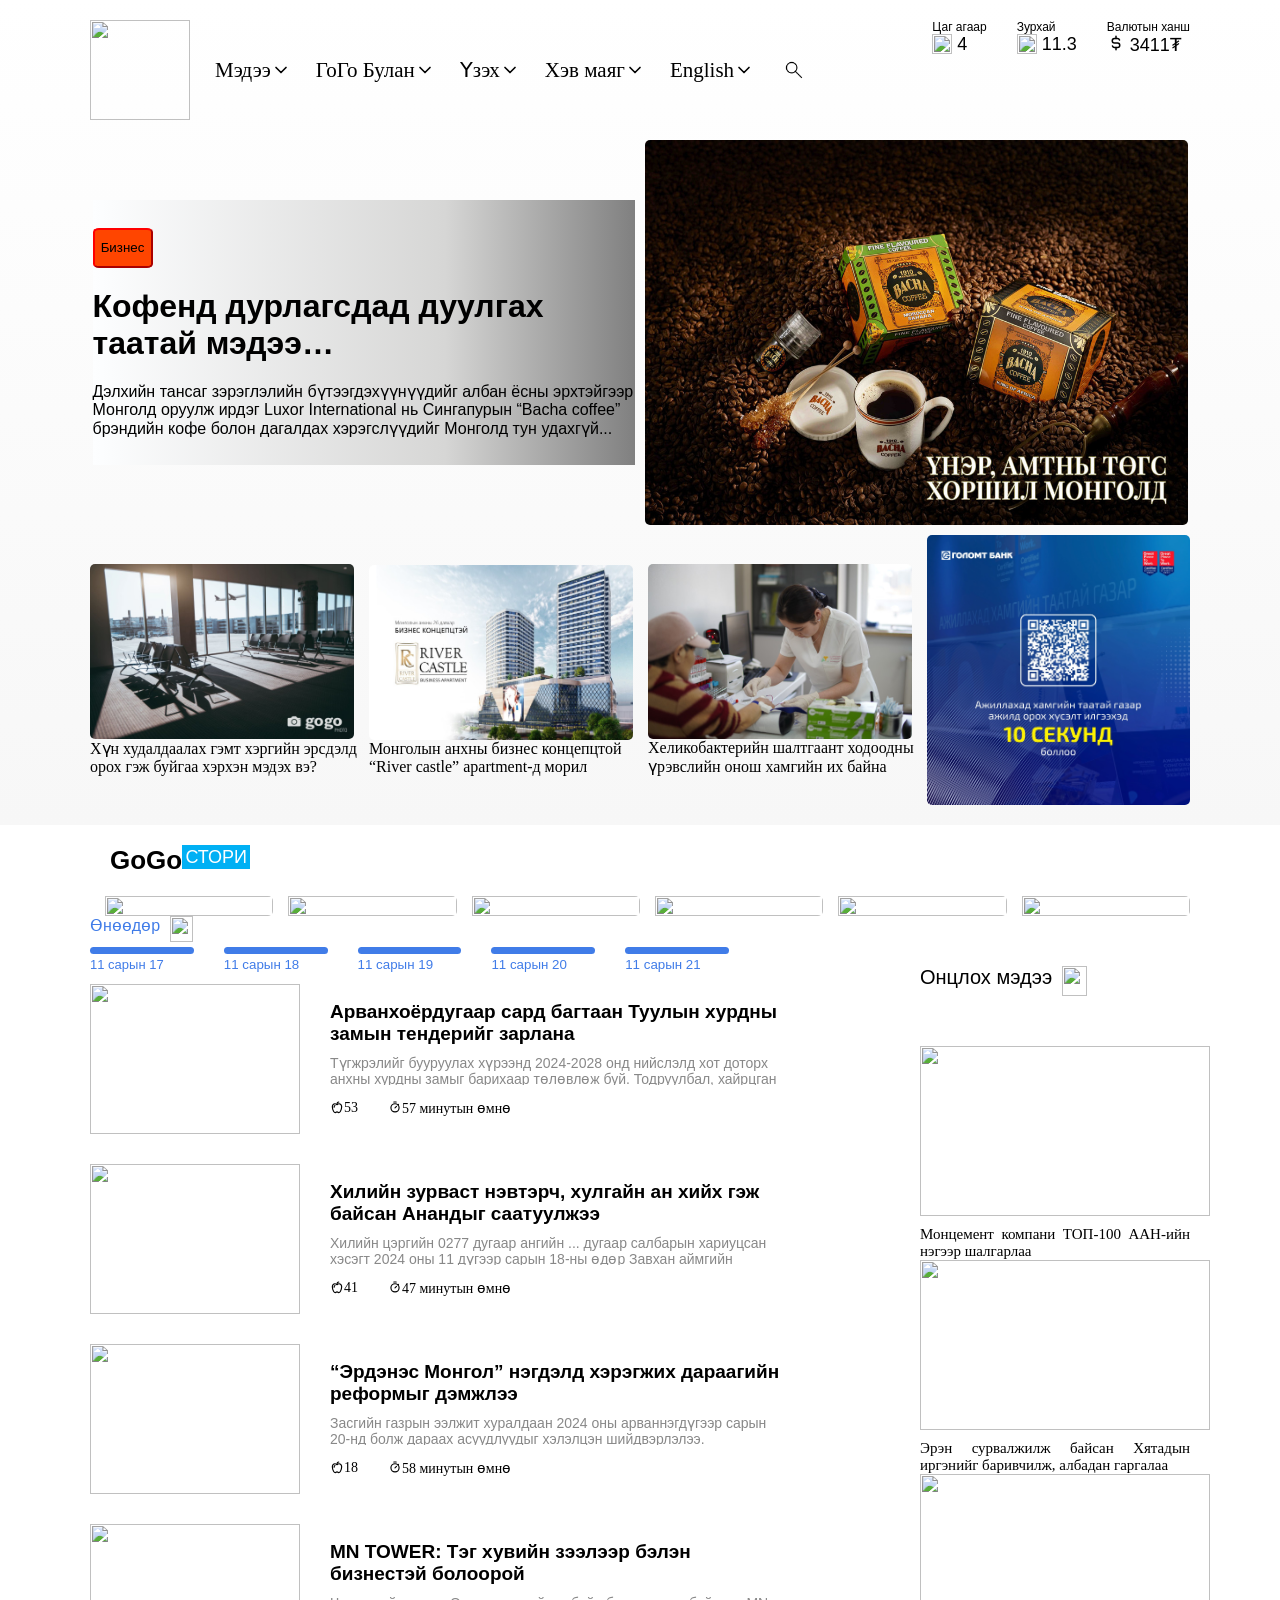
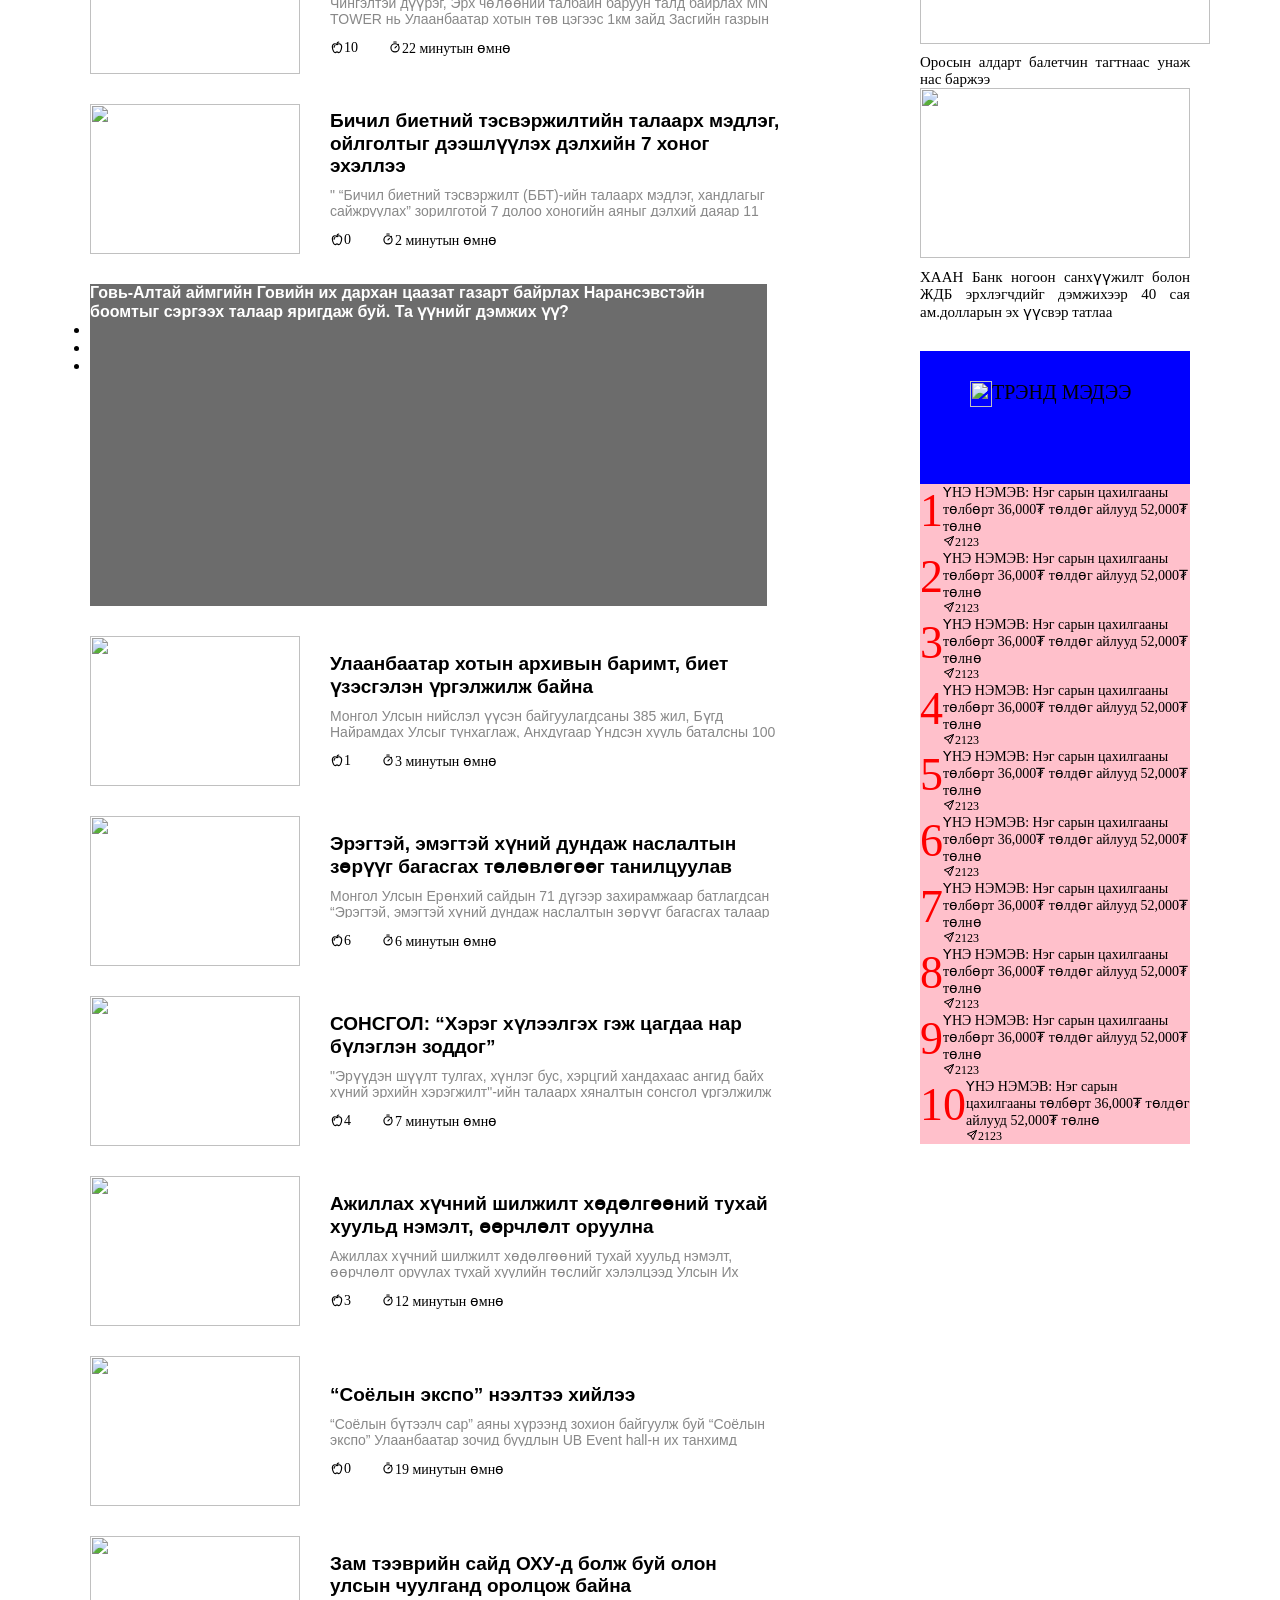
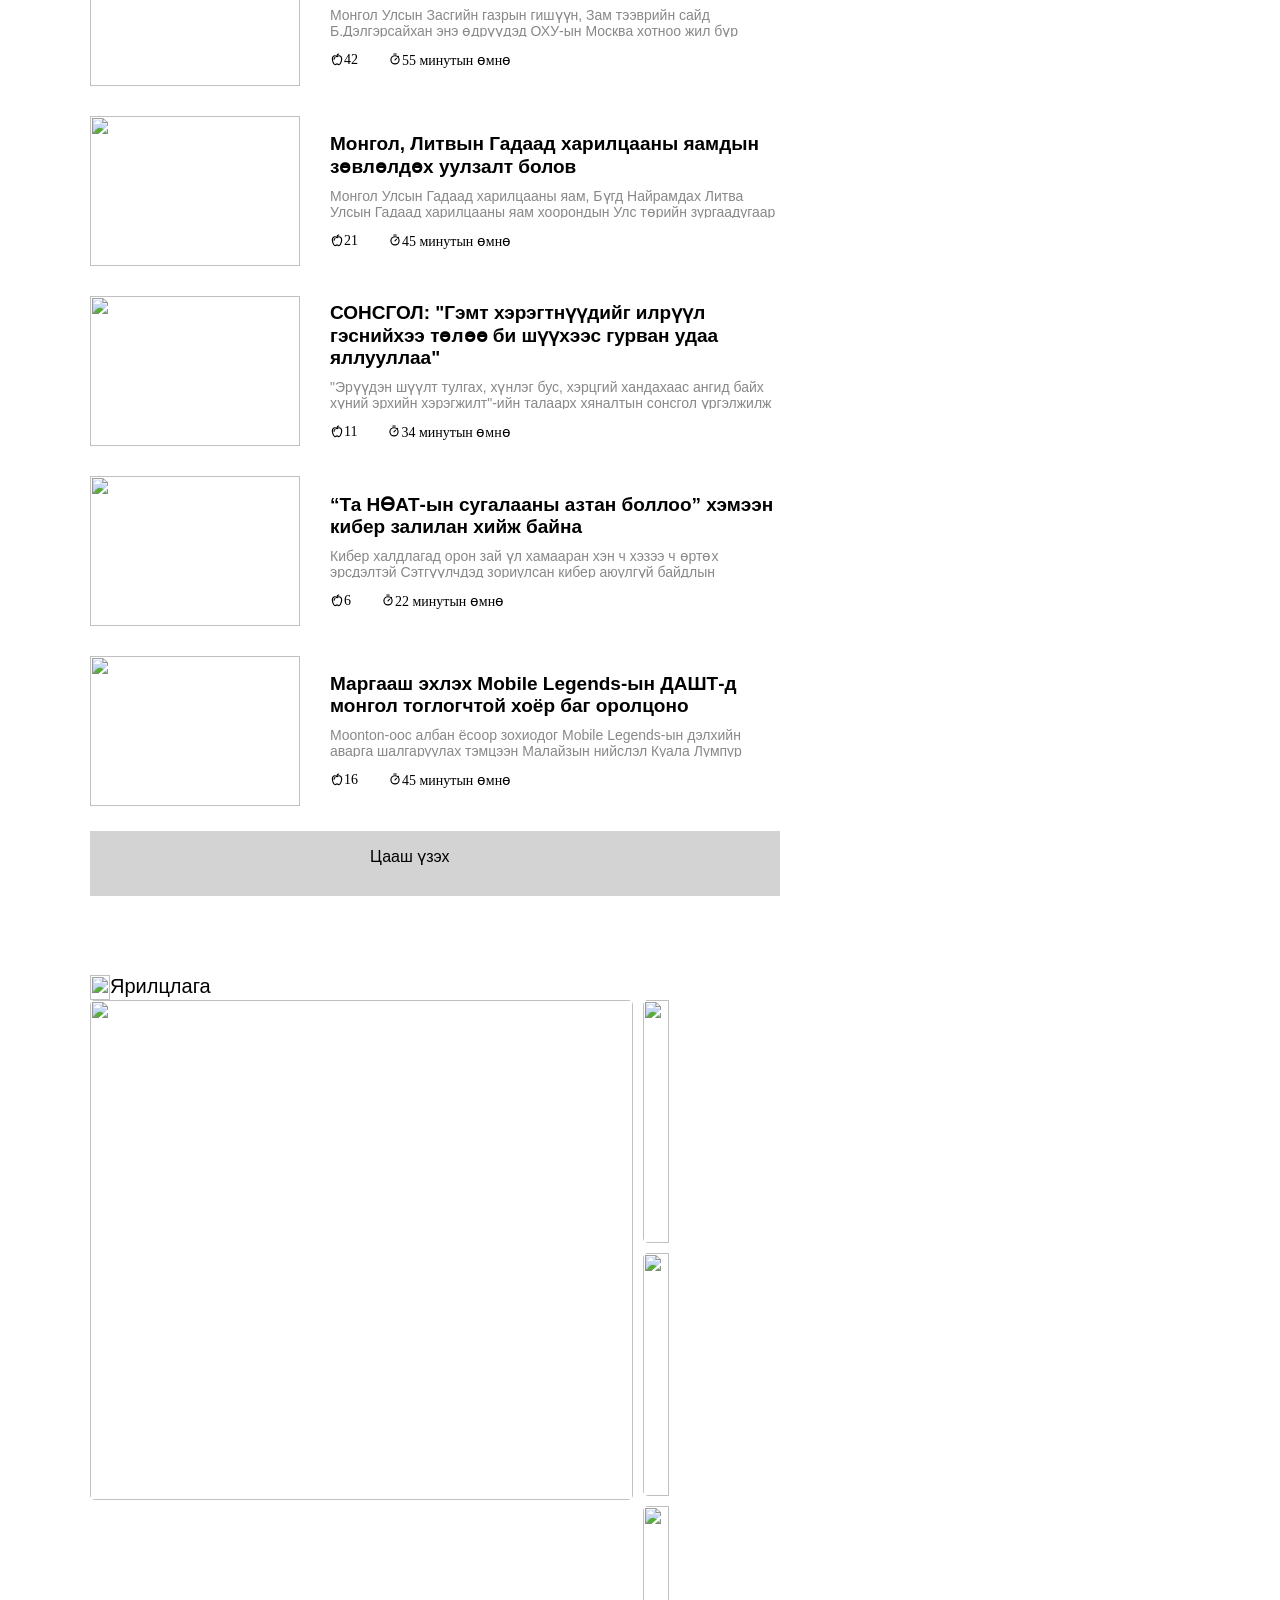
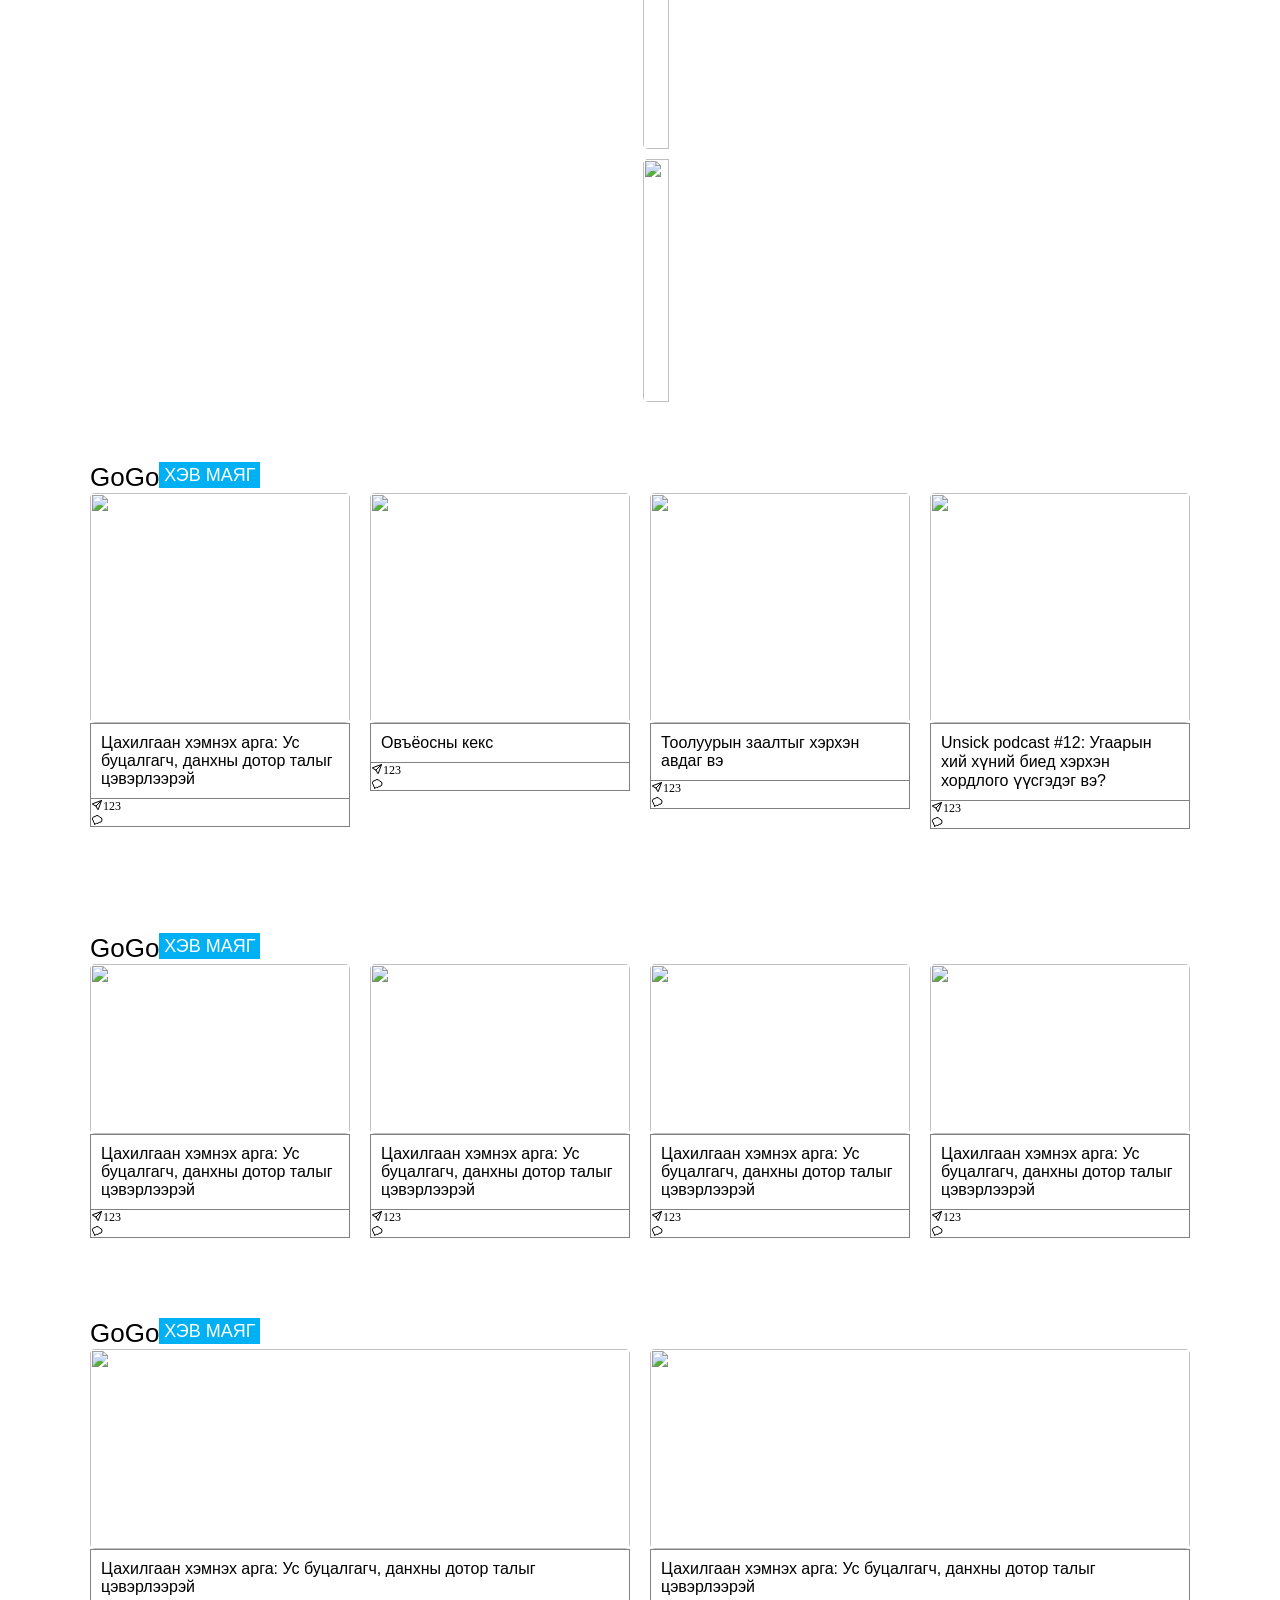
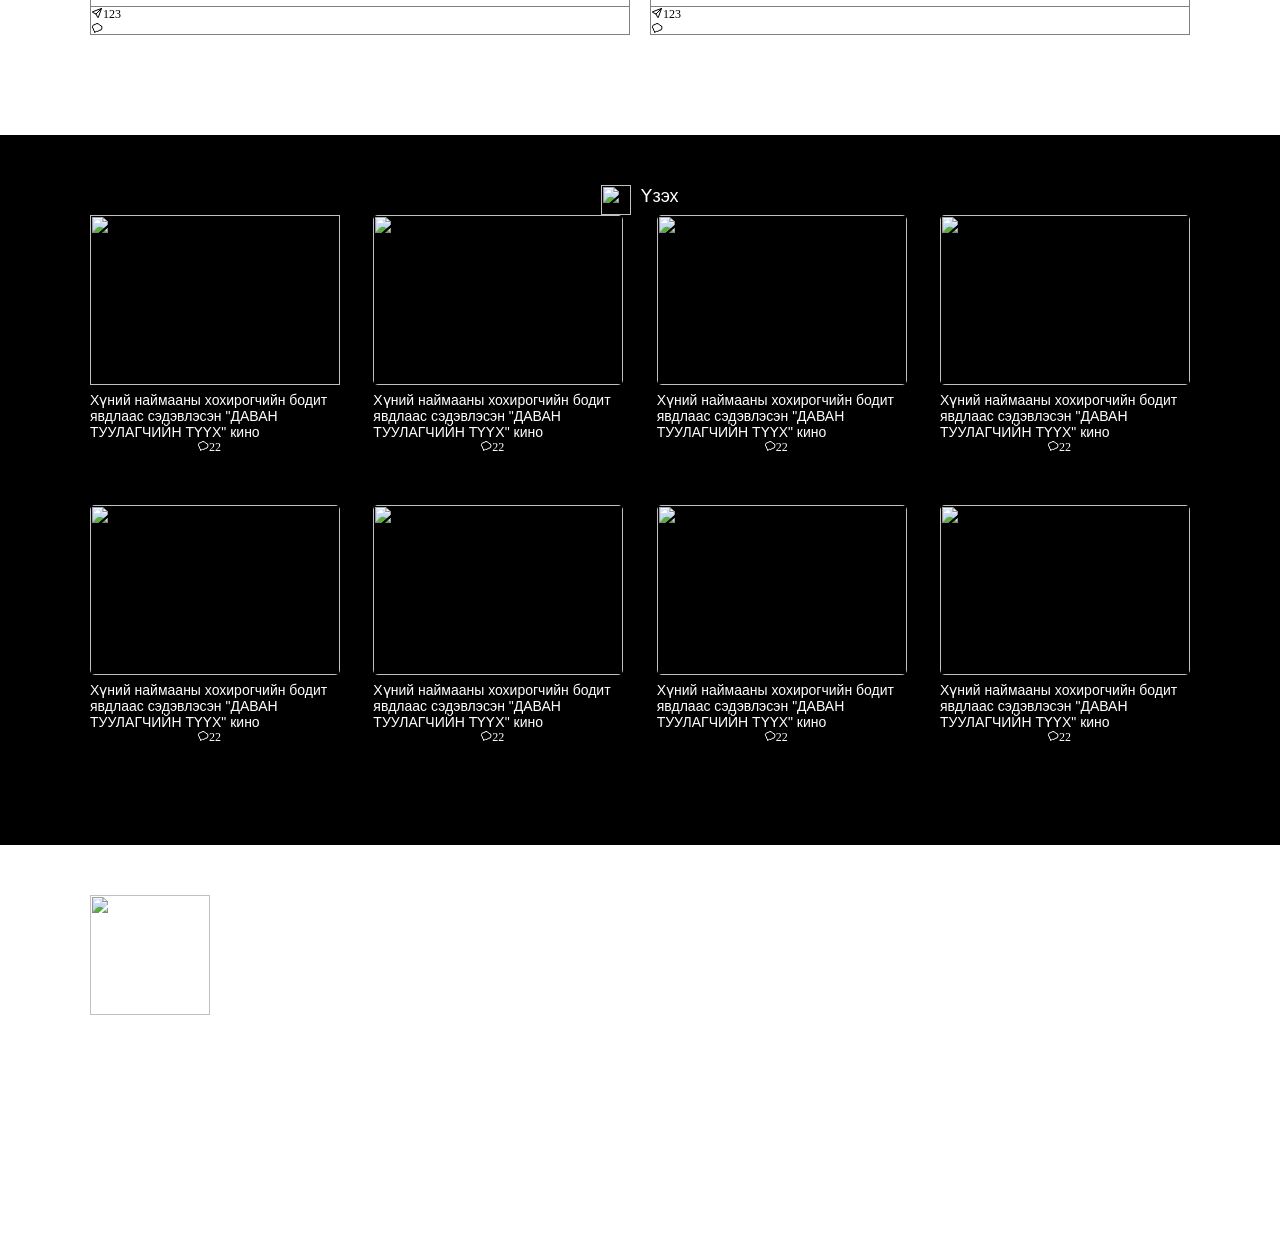
==== commit c60b7794: "almost done" ====
--- a/gogo.html
+++ b/gogo.html
@@ -1482,76 +1482,247 @@
          
 
         </div>
-
+        
         <div class="container3">
           <div style="width: 100%; margin: auto; display: flex; margin: 60px 0px 0px;">
-             <p style="font-size: 26px; font-family: Arial, Helvetica, sans-serif;">GoGo</p>
-             <button style="display: block; width: 101.01px; height: 25.5px; font-size: 18px; background-color: #00b0f4; border: none; color: white;">ХЭВ МАЯГ</button>
+            <p style="font-size: 26px; font-family: Arial, Helvetica, sans-serif;">GoGo</p>
+            <button style="display: block; width: 101.01px; height: 25.5px; font-size: 18px; background-color: #00b0f4; border: none; color: white;">ХЭВ МАЯГ</button>
           </div>
           <div class="textcard" style="display: flex; ">
-            <div>
-               <img src="https://mgl.gogo.mn/newsn/thumbnail/1000/comic/2023/06/21/3773/comic-153411-688093610.jpeg" width="100%" height="200px" style="border-radius: 5px; object-fit: cover;">
-               <div style="background-color: white; display: flex; flex-direction: column; justify-content: center; width: 100%; border: 1px solid grey; ">
-                 <p style="font-size: 16px; font-family: Arial, Helvetica, sans-serif; padding: 10px;">Цахилгаан хэмнэх арга: Ус буцалгагч, данхны дотор талыг цэвэрлээрэй</p>
-                 <div style="display: flex; border-top: 1px solid grey; ">
-                   <svg xmlns="http://www.w3.org/2000/svg" x-bind:width="size" x-bind:height="size" viewBox="0 0 24 24" fill="none" stroke="currentColor" x-bind:stroke-width="stroke" stroke-linecap="round" stroke-linejoin="round" width="12" height="12" stroke-width="2">
-                     <path d="M10 14l11 -11"></path>
-                     <path d="M21 3l-6.5 18a.55 .55 0 0 1 -1 0l-3.5 -7l-7 -3.5a.55 .55 0 0 1 0 -1l18 -6.5"></path>
-                    </svg>
-                    
-                    <div style="display: flex; flex-direction: column; ">
-                      <P style="font-size: 12px; ">123</P>
-                    </div>
-                    
-                  </div>
+            <div style="width: 50%;">
+              <img src="https://mgl.gogo.mn/newsn/thumbnail/1000/comic/2023/06/21/3773/comic-153411-688093610.jpeg" width="100%" height="200px" style="border-radius: 5px; object-fit: cover;">
+              <div style="background-color: white; display: flex; flex-direction: column; justify-content: center; width: 100%; border: 1px solid grey; ">
+                <p style="font-size: 16px; font-family: Arial, Helvetica, sans-serif; padding: 10px;">Цахилгаан хэмнэх арга: Ус буцалгагч, данхны дотор талыг цэвэрлээрэй</p>
+                <div style="display: flex; border-top: 1px solid grey; ">
+                  <svg xmlns="http://www.w3.org/2000/svg" x-bind:width="size" x-bind:height="size" viewBox="0 0 24 24" fill="none" stroke="currentColor" x-bind:stroke-width="stroke" stroke-linecap="round" stroke-linejoin="round" width="12" height="12" stroke-width="2">
+                    <path d="M10 14l11 -11"></path>
+                    <path d="M21 3l-6.5 18a.55 .55 0 0 1 -1 0l-3.5 -7l-7 -3.5a.55 .55 0 0 1 0 -1l18 -6.5"></path>
+                  </svg>
+                  
                   <div style="display: flex; flex-direction: column; ">
-                    <svg xmlns="http://www.w3.org/2000/svg" x-bind:width="size" x-bind:height="size" viewBox="0 0 24 24" fill="none" stroke="currentColor" x-bind:stroke-width="stroke" stroke-linecap="round" stroke-linejoin="round" width="12" height="12" stroke-width="2">
-                      <path d="M12.4 3a5.34 5.34 0 0 1 4.906 3.239a5.333 5.333 0 0 1 -1.195 10.6a4.26 4.26 0 0 1 -5.28 1.863l-3.831 2.298v-3.134a2.668 2.668 0 0 1 -1.795 -3.773a4.8 4.8 0 0 1 2.908 -8.933a5.33 5.33 0 0 1 4.287 -2.16"></path>
-                    </svg>
+                    <P style="font-size: 12px; ">123</P>
                   </div>
                   
                 </div>
-              </div>
-
-              <div>
-               <img src="https://mgl.gogo.mn/newsn/thumbnail/1000/comic/2023/05/03/3772/hugjliin_bank-184555-1805228234.jpeg" width="100%" height="200px" style="border-radius: 5px; object-fit: cover;">
-               <div style="background-color: white; display: flex; flex-direction: column; justify-content: center; width: 100%; border: 1px solid grey; ">
-                 <p style="font-size: 16px; font-family: Arial, Helvetica, sans-serif; padding: 10px;">Цахилгаан хэмнэх арга: Ус буцалгагч, данхны дотор талыг цэвэрлээрэй</p>
-                 <div style="display: flex; border-top: 1px solid grey; ">
-                   <svg xmlns="http://www.w3.org/2000/svg" x-bind:width="size" x-bind:height="size" viewBox="0 0 24 24" fill="none" stroke="currentColor" x-bind:stroke-width="stroke" stroke-linecap="round" stroke-linejoin="round" width="12" height="12" stroke-width="2">
-                     <path d="M10 14l11 -11"></path>
-                     <path d="M21 3l-6.5 18a.55 .55 0 0 1 -1 0l-3.5 -7l-7 -3.5a.55 .55 0 0 1 0 -1l18 -6.5"></path>
-                    </svg>
-                    
-                    <div style="display: flex; flex-direction: column; ">
-                      <P style="font-size: 12px; ">123</P>
-                    </div>
-                    
-                  </div>
+                <div style="display: flex; flex-direction: column; ">
+                  <svg xmlns="http://www.w3.org/2000/svg" x-bind:width="size" x-bind:height="size" viewBox="0 0 24 24" fill="none" stroke="currentColor" x-bind:stroke-width="stroke" stroke-linecap="round" stroke-linejoin="round" width="12" height="12" stroke-width="2">
+                    <path d="M12.4 3a5.34 5.34 0 0 1 4.906 3.239a5.333 5.333 0 0 1 -1.195 10.6a4.26 4.26 0 0 1 -5.28 1.863l-3.831 2.298v-3.134a2.668 2.668 0 0 1 -1.795 -3.773a4.8 4.8 0 0 1 2.908 -8.933a5.33 5.33 0 0 1 4.287 -2.16"></path>
+                  </svg>
+                </div>
+                
+              </div>
+            </div>
+            
+            <div style="width: 50%;">
+              <img src="https://mgl.gogo.mn/newsn/thumbnail/1000/comic/2023/05/03/3772/hugjliin_bank-184555-1805228234.jpeg" width="100%" height="200px" style="border-radius: 5px; object-fit: cover;">
+              <div style="background-color: white; display: flex; flex-direction: column; justify-content: center; width: 100%; border: 1px solid grey; ">
+                <p style="font-size: 16px; font-family: Arial, Helvetica, sans-serif; padding: 10px;">Цахилгаан хэмнэх арга: Ус буцалгагч, данхны дотор талыг цэвэрлээрэй</p>
+                <div style="display: flex; border-top: 1px solid grey; ">
+                  <svg xmlns="http://www.w3.org/2000/svg" x-bind:width="size" x-bind:height="size" viewBox="0 0 24 24" fill="none" stroke="currentColor" x-bind:stroke-width="stroke" stroke-linecap="round" stroke-linejoin="round" width="12" height="12" stroke-width="2">
+                    <path d="M10 14l11 -11"></path>
+                    <path d="M21 3l-6.5 18a.55 .55 0 0 1 -1 0l-3.5 -7l-7 -3.5a.55 .55 0 0 1 0 -1l18 -6.5"></path>
+                  </svg>
+                  
                   <div style="display: flex; flex-direction: column; ">
-                    <svg xmlns="http://www.w3.org/2000/svg" x-bind:width="size" x-bind:height="size" viewBox="0 0 24 24" fill="none" stroke="currentColor" x-bind:stroke-width="stroke" stroke-linecap="round" stroke-linejoin="round" width="12" height="12" stroke-width="2">
-                      <path d="M12.4 3a5.34 5.34 0 0 1 4.906 3.239a5.333 5.333 0 0 1 -1.195 10.6a4.26 4.26 0 0 1 -5.28 1.863l-3.831 2.298v-3.134a2.668 2.668 0 0 1 -1.795 -3.773a4.8 4.8 0 0 1 2.908 -8.933a5.33 5.33 0 0 1 4.287 -2.16"></path>
-                    </svg>
+                    <P style="font-size: 12px; ">123</P>
                   </div>
                   
                 </div>
-              </div>
-
-
-
-              
+                <div style="display: flex; flex-direction: column; ">
+                  <svg xmlns="http://www.w3.org/2000/svg" x-bind:width="size" x-bind:height="size" viewBox="0 0 24 24" fill="none" stroke="currentColor" x-bind:stroke-width="stroke" stroke-linecap="round" stroke-linejoin="round" width="12" height="12" stroke-width="2">
+                    <path d="M12.4 3a5.34 5.34 0 0 1 4.906 3.239a5.333 5.333 0 0 1 -1.195 10.6a4.26 4.26 0 0 1 -5.28 1.863l-3.831 2.298v-3.134a2.668 2.668 0 0 1 -1.795 -3.773a4.8 4.8 0 0 1 2.908 -8.933a5.33 5.33 0 0 1 4.287 -2.16"></path>
+                  </svg>
+                </div>
+                
+              </div>
+            </div>
+            
           </div>
-
           
           
-           
-
+        </div>
+        
+      </div>
+      
+      <div class="lastback">
+        <div class="kkk">
+          <img src="https://mgl.gogo.mn//newsn/v4/images/play-btn.12e64771.svg" width="30px" height="30px">
+          <p style="font-size: 18px; font-family: Arial, Helvetica, sans-serif; color: white;">Үзэх</p>
+        </div>
+          <div class="width-1100promax" style="margin: auto;">
+            <div style="display: flex; flex-wrap: wrap;">
+              <div class="op">
+              </div>
+              <div style="display: flex; flex-wrap: wrap; justify-content: space-between;">
+                <div style="padding: 0px 0px 0px 15px; width: 250px; padding: 0px 0px 50px ;">
+                  <img src="https://mgl.gogo.mn/newsn/thumbnail/420/images/c/2024/11/325101-18112024-1731915174-1916651726-jkl.jpg" style="width: 100%; height: 170px;">
+                  <p style="font-family: Arial, Helvetica, sans-serif; font-size: 14px; margin: 7px 0px 0px; color: white;">
+                    Хүний наймааны хохирогчийн бодит явдлаас сэдэвлэсэн "ДАВАН ТУУЛАГЧИЙН ТҮҮХ" кино
+                  </p>
+                  <div style="display: flex;">
+                    <div style="display: flex; margin: auto; color: white; ">
+                      <svg xmlns="http://www.w3.org/2000/svg" x-bind:width="size" x-bind:height="size" viewBox="0 0 24 24" fill="none" stroke="currentColor" x-bind:stroke-width="stroke" stroke-linecap="round" stroke-linejoin="round" width="12" height="12" stroke-width="2">
+                        <path d="M12.4 3a5.34 5.34 0 0 1 4.906 3.239a5.333 5.333 0 0 1 -1.195 10.6a4.26 4.26 0 0 1 -5.28 1.863l-3.831 2.298v-3.134a2.668 2.668 0 0 1 -1.795 -3.773a4.8 4.8 0 0 1 2.908 -8.933a5.33 5.33 0 0 1 4.287 -2.16"></path>
+                      </svg>
+                      <p style="font-size: 12px;">22</p>
+                      <img src="https://mgl.gogo.mn//newsn/v4/images/comment-light.bd31b019.svg" width="12px" height="12px">
+                    </div>
+                  </div>
+                </div>
+              
+                <div style="padding: 0px 0px 0px 15px; width: 250px; padding: 0px 0px 50px;">
+                  <img src="https://mgl.gogo.mn/newsn/thumbnail/420/images/c/2024/11/325101-18112024-1731915174-1916651726-jkl.jpg" style="width: 100%; height: 170px; border-radius: 5px;">
+                  <p style="font-family: Arial, Helvetica, sans-serif; font-size: 14px; margin: 7px 0px 0px; color: white;">
+                    Хүний наймааны хохирогчийн бодит явдлаас сэдэвлэсэн "ДАВАН ТУУЛАГЧИЙН ТҮҮХ" кино
+                  </p>
+                  <div style="display: flex;">
+                    <div style="display: flex; margin: auto; color: white; ">
+                      <svg xmlns="http://www.w3.org/2000/svg" x-bind:width="size" x-bind:height="size" viewBox="0 0 24 24" fill="none" stroke="currentColor" x-bind:stroke-width="stroke" stroke-linecap="round" stroke-linejoin="round" width="12" height="12" stroke-width="2">
+                        <path d="M12.4 3a5.34 5.34 0 0 1 4.906 3.239a5.333 5.333 0 0 1 -1.195 10.6a4.26 4.26 0 0 1 -5.28 1.863l-3.831 2.298v-3.134a2.668 2.668 0 0 1 -1.795 -3.773a4.8 4.8 0 0 1 2.908 -8.933a5.33 5.33 0 0 1 4.287 -2.16"></path>
+                      </svg>
+                      <p style="font-size: 12px;">22</p>
+                      <img src="https://mgl.gogo.mn//newsn/v4/images/comment-light.bd31b019.svg" width="12px" height="12px">
+                    </div>
+                  </div>
+                  
+                </div>
+              
+                <div style="padding: 0px 0px 0px 15px; width: 250px; padding: 0px 0px 50px;">
+                  <img src="https://mgl.gogo.mn/newsn/thumbnail/420/images/c/2024/11/325101-18112024-1731915174-1916651726-jkl.jpg" style="width: 100%; height: 170px; border-radius: 5px;">
+                  <p style="font-family: Arial, Helvetica, sans-serif; font-size: 14px; margin: 7px 0px 0px; color: white;">
+                    Хүний наймааны хохирогчийн бодит явдлаас сэдэвлэсэн "ДАВАН ТУУЛАГЧИЙН ТҮҮХ" кино
+                  </p>
+                  <div style="display: flex;">
+                    <div style="display: flex; margin: auto; color: white; ">
+                      <svg xmlns="http://www.w3.org/2000/svg" x-bind:width="size" x-bind:height="size" viewBox="0 0 24 24" fill="none" stroke="currentColor" x-bind:stroke-width="stroke" stroke-linecap="round" stroke-linejoin="round" width="12" height="12" stroke-width="2">
+                        <path d="M12.4 3a5.34 5.34 0 0 1 4.906 3.239a5.333 5.333 0 0 1 -1.195 10.6a4.26 4.26 0 0 1 -5.28 1.863l-3.831 2.298v-3.134a2.668 2.668 0 0 1 -1.795 -3.773a4.8 4.8 0 0 1 2.908 -8.933a5.33 5.33 0 0 1 4.287 -2.16"></path>
+                      </svg>
+                      <p style="font-size: 12px;">22</p>
+                      <img src="https://mgl.gogo.mn//newsn/v4/images/comment-light.bd31b019.svg" width="12px" height="12px">
+                    </div>
+                  </div>
+                  
+                </div>
+              
+                <div style="padding: 0px 0px 0px 15px; width: 250px; padding: 0px 0px 50px;">
+                  <img src="https://mgl.gogo.mn/newsn/thumbnail/420/images/c/2024/11/325101-18112024-1731915174-1916651726-jkl.jpg" style="width: 100%; height: 170px; border-radius: 5px;">
+                  <p style="font-family: Arial, Helvetica, sans-serif; font-size: 14px; margin: 7px 0px 0px; color: white;">
+                    Хүний наймааны хохирогчийн бодит явдлаас сэдэвлэсэн "ДАВАН ТУУЛАГЧИЙН ТҮҮХ" кино
+                  </p>
+                  <div style="display: flex;">
+                    <div style="display: flex; margin: auto; color: white; ">
+                      <svg xmlns="http://www.w3.org/2000/svg" x-bind:width="size" x-bind:height="size" viewBox="0 0 24 24" fill="none" stroke="currentColor" x-bind:stroke-width="stroke" stroke-linecap="round" stroke-linejoin="round" width="12" height="12" stroke-width="2">
+                        <path d="M12.4 3a5.34 5.34 0 0 1 4.906 3.239a5.333 5.333 0 0 1 -1.195 10.6a4.26 4.26 0 0 1 -5.28 1.863l-3.831 2.298v-3.134a2.668 2.668 0 0 1 -1.795 -3.773a4.8 4.8 0 0 1 2.908 -8.933a5.33 5.33 0 0 1 4.287 -2.16"></path>
+                      </svg>
+                      <p style="font-size: 12px;">22</p>
+                      <img src="https://mgl.gogo.mn//newsn/v4/images/comment-light.bd31b019.svg" width="12px" height="12px">
+                    </div>
+                  </div>
+                  
+                </div>
+              
+                <div style="padding: 0px 0px 0px 15px; width: 250px; padding: 0px 0px  50px;">
+                  <img src="https://mgl.gogo.mn/newsn/thumbnail/420/images/c/2024/11/325101-18112024-1731915174-1916651726-jkl.jpg" style="width: 100%; height: 170px; border-radius: 5px;">
+                  <p style="font-family: Arial, Helvetica, sans-serif; font-size: 14px; margin: 7px 0px 0px; color: white;">
+                    Хүний наймааны хохирогчийн бодит явдлаас сэдэвлэсэн "ДАВАН ТУУЛАГЧИЙН ТҮҮХ" кино
+                  </p>
+                  <div style="display: flex;">
+                    <div style="display: flex; margin: auto; color: white; ">
+                      <svg xmlns="http://www.w3.org/2000/svg" x-bind:width="size" x-bind:height="size" viewBox="0 0 24 24" fill="none" stroke="currentColor" x-bind:stroke-width="stroke" stroke-linecap="round" stroke-linejoin="round" width="12" height="12" stroke-width="2">
+                        <path d="M12.4 3a5.34 5.34 0 0 1 4.906 3.239a5.333 5.333 0 0 1 -1.195 10.6a4.26 4.26 0 0 1 -5.28 1.863l-3.831 2.298v-3.134a2.668 2.668 0 0 1 -1.795 -3.773a4.8 4.8 0 0 1 2.908 -8.933a5.33 5.33 0 0 1 4.287 -2.16"></path>
+                      </svg>
+                      <p style="font-size: 12px;">22</p>
+                      <img src="https://mgl.gogo.mn//newsn/v4/images/comment-light.bd31b019.svg" width="12px" height="12px">
+                    </div>
+                  </div>
+                  
+                </div>
+              
+                <div style="padding: 0px 0px 0px 15px; width: 250px; padding: 0px 0px 50px;">
+                  <img src="https://mgl.gogo.mn/newsn/thumbnail/420/images/c/2024/11/325101-18112024-1731915174-1916651726-jkl.jpg" style="width: 100%; height: 170px; border-radius: 5px;">
+                  <p style="font-family: Arial, Helvetica, sans-serif; font-size: 14px; margin: 7px 0px 0px; color: white;">
+                    Хүний наймааны хохирогчийн бодит явдлаас сэдэвлэсэн "ДАВАН ТУУЛАГЧИЙН ТҮҮХ" кино
+                  </p>
+                  <div style="display: flex;">
+                    <div style="display: flex; margin: auto; color: white; ">
+                      <svg xmlns="http://www.w3.org/2000/svg" x-bind:width="size" x-bind:height="size" viewBox="0 0 24 24" fill="none" stroke="currentColor" x-bind:stroke-width="stroke" stroke-linecap="round" stroke-linejoin="round" width="12" height="12" stroke-width="2">
+                        <path d="M12.4 3a5.34 5.34 0 0 1 4.906 3.239a5.333 5.333 0 0 1 -1.195 10.6a4.26 4.26 0 0 1 -5.28 1.863l-3.831 2.298v-3.134a2.668 2.668 0 0 1 -1.795 -3.773a4.8 4.8 0 0 1 2.908 -8.933a5.33 5.33 0 0 1 4.287 -2.16"></path>
+                      </svg>
+                      <p style="font-size: 12px;">22</p>
+                      <img src="https://mgl.gogo.mn//newsn/v4/images/comment-light.bd31b019.svg" width="12px" height="12px">
+                    </div>
+                  </div>
+                  
+                </div>
+              
+                <div style="padding: 0px 0px 0px 15px; width: 250px; padding: 0px 0px 50px ;">
+                  <img src="https://mgl.gogo.mn/newsn/thumbnail/420/images/c/2024/11/325101-18112024-1731915174-1916651726-jkl.jpg" style="width: 100%; height: 170px; border-radius: 5px;">
+                  <p style="font-family: Arial, Helvetica, sans-serif; font-size: 14px; margin: 7px 0px 0px; color: white;">
+                    Хүний наймааны хохирогчийн бодит явдлаас сэдэвлэсэн "ДАВАН ТУУЛАГЧИЙН ТҮҮХ" кино
+                  </p>
+                  <div style="display: flex;">
+                    <div style="display: flex; margin: auto; color: white; ">
+                      <svg xmlns="http://www.w3.org/2000/svg" x-bind:width="size" x-bind:height="size" viewBox="0 0 24 24" fill="none" stroke="currentColor" x-bind:stroke-width="stroke" stroke-linecap="round" stroke-linejoin="round" width="12" height="12" stroke-width="2">
+                        <path d="M12.4 3a5.34 5.34 0 0 1 4.906 3.239a5.333 5.333 0 0 1 -1.195 10.6a4.26 4.26 0 0 1 -5.28 1.863l-3.831 2.298v-3.134a2.668 2.668 0 0 1 -1.795 -3.773a4.8 4.8 0 0 1 2.908 -8.933a5.33 5.33 0 0 1 4.287 -2.16"></path>
+                      </svg>
+                      <p style="font-size: 12px;">22</p>
+                      <img src="https://mgl.gogo.mn//newsn/v4/images/comment-light.bd31b019.svg" width="12px" height="12px">
+                    </div>
+                  </div>
+                  
+                </div>
+              
+                <div style="padding: 0px 0px 0px 15px; width: 250px; padding: 0px 0px 50px;">
+                  <img src="https://mgl.gogo.mn/newsn/thumbnail/420/images/c/2024/11/325101-18112024-1731915174-1916651726-jkl.jpg" style="width: 100%; height: 170px; border-radius: 5px;">
+                  <p style="font-family: Arial, Helvetica, sans-serif; font-size: 14px; margin: 7px 0px 0px; color: white;">
+                    Хүний наймааны хохирогчийн бодит явдлаас сэдэвлэсэн "ДАВАН ТУУЛАГЧИЙН ТҮҮХ" кино
+                  </p>
+                  <div style="display: flex;">
+                    <div style="display: flex; margin: auto; color: white; ">
+                      <svg xmlns="http://www.w3.org/2000/svg" x-bind:width="size" x-bind:height="size" viewBox="0 0 24 24" fill="none" stroke="currentColor" x-bind:stroke-width="stroke" stroke-linecap="round" stroke-linejoin="round" width="12" height="12" stroke-width="2">
+                        <path d="M12.4 3a5.34 5.34 0 0 1 4.906 3.239a5.333 5.333 0 0 1 -1.195 10.6a4.26 4.26 0 0 1 -5.28 1.863l-3.831 2.298v-3.134a2.668 2.668 0 0 1 -1.795 -3.773a4.8 4.8 0 0 1 2.908 -8.933a5.33 5.33 0 0 1 4.287 -2.16"></path>
+                      </svg>
+                      <p style="font-size: 12px;">22</p>
+                      <img src="https://mgl.gogo.mn//newsn/v4/images/comment-light.bd31b019.svg" width="12px" height="12px">
+                    </div>
+                  </div>
+                   
+                </div>
+              
+              </div>
+              
+              
+              
+
+
+              
+
+             
+              
+            </div>
+          </div>
+          
+          
+          
+          
+          
+      </div>
+
+      <div class="thend">
+        <div class="width-1100">
+          <div>
+            <img src="https://mgl.gogo.mn/newsn/v4/images/gogo-logo.345096b3.png" style="width: 120px;">
+          </div>
+          <div style="display: flex;">
+            <img src="https://mgl.gogo.mn/newsn/v4/images/tech.a4b28dbb.png" width="15px" height="20px">
+            <p style="font-size: 15px; font-family: Arial, Helvetica, sans-serif; margin: 0px 0px 10px 30px;"></p>
+          </div>
+          
          
-         
 
         </div>
-      
       </div>
+
 
 
 
--- a/gogo.css
+++ b/gogo.css
@@ -234,3 +234,29 @@
   width: 100%;
   height: 230px;
 }
+.lastback {
+  background-color: black;
+  width: 100%;
+  /* height: 2000px; */
+  margin: 60px 0px 0px;
+  padding: 50px 0px;
+  display: flex;
+  flex-direction: column;
+}
+.kkk {
+  display: flex;
+  gap: 10px;
+  justify-content: center;
+}
+.op {
+  margin: auto;
+}
+.width-1100promax {
+  width: 1100px;
+  display: flex;
+}
+.thend {
+  height: 400px;
+  width: auto;
+  padding: 50px 0px;
+}
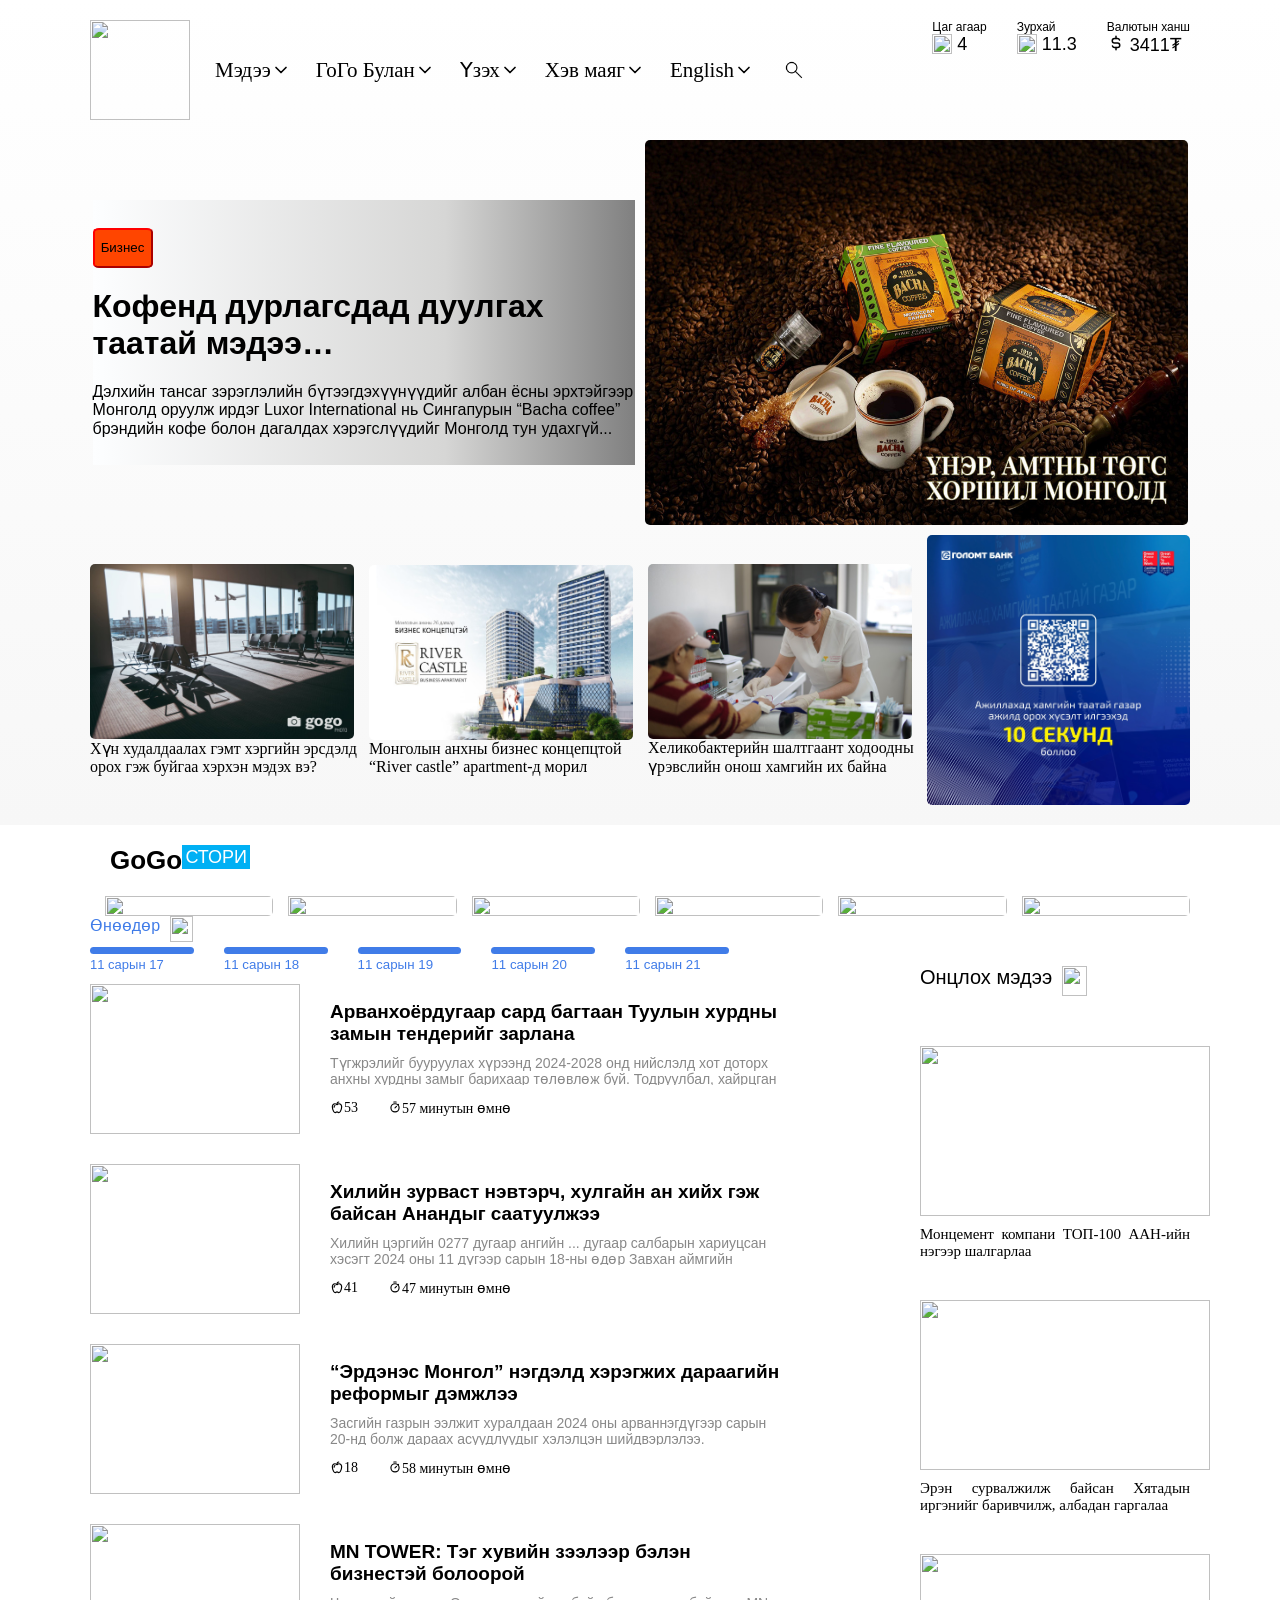
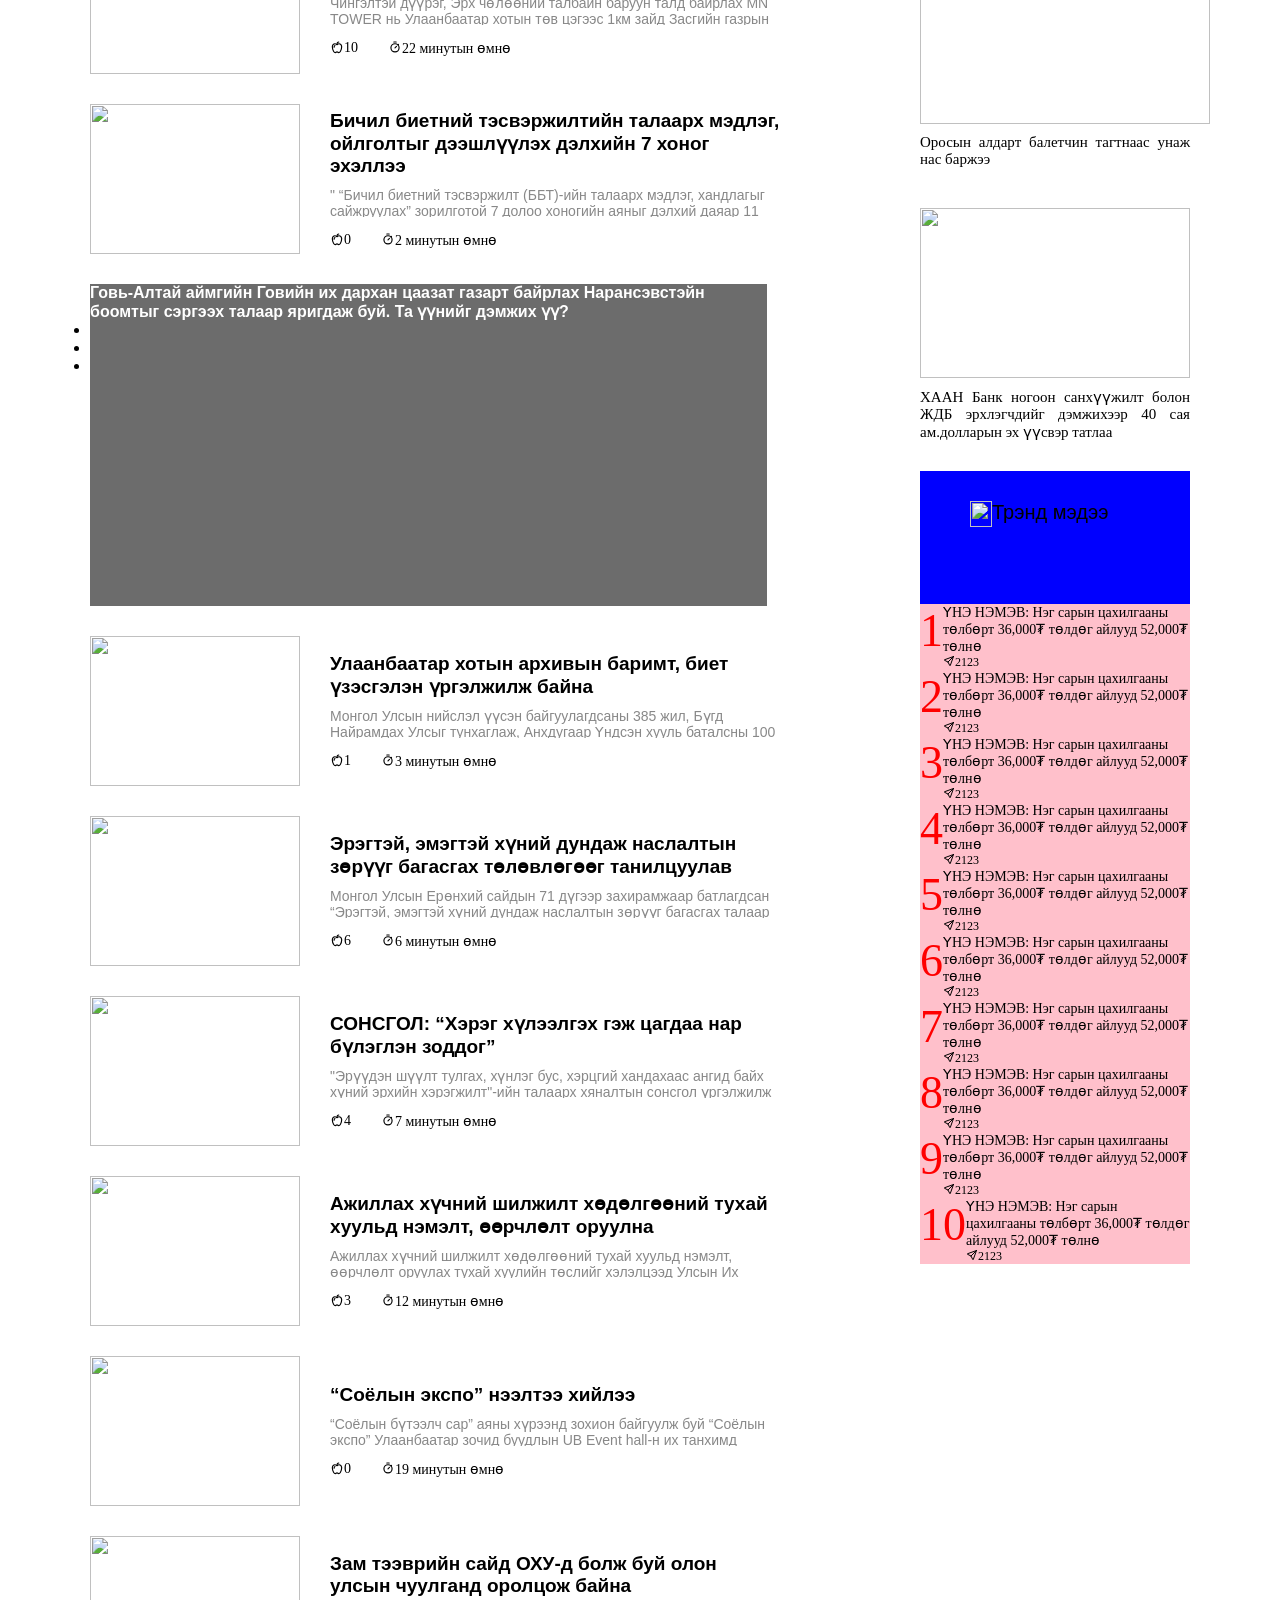
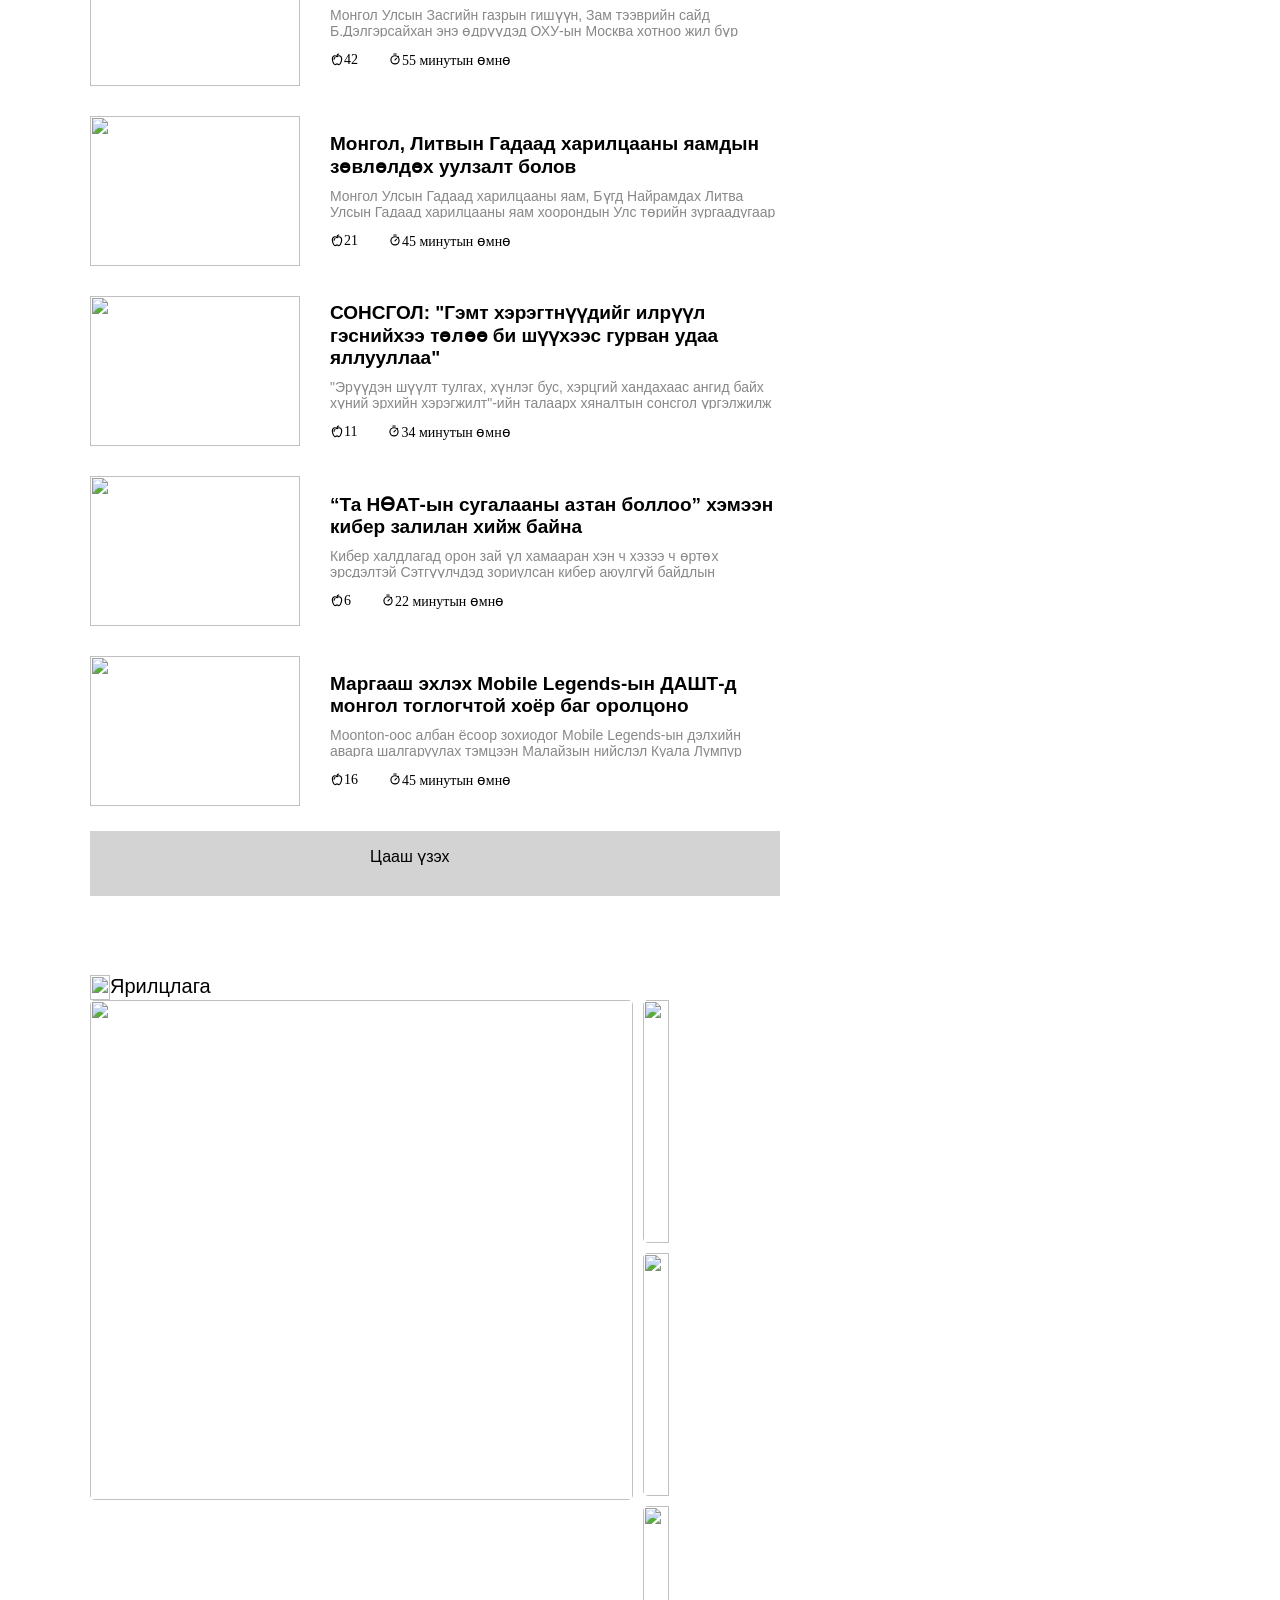
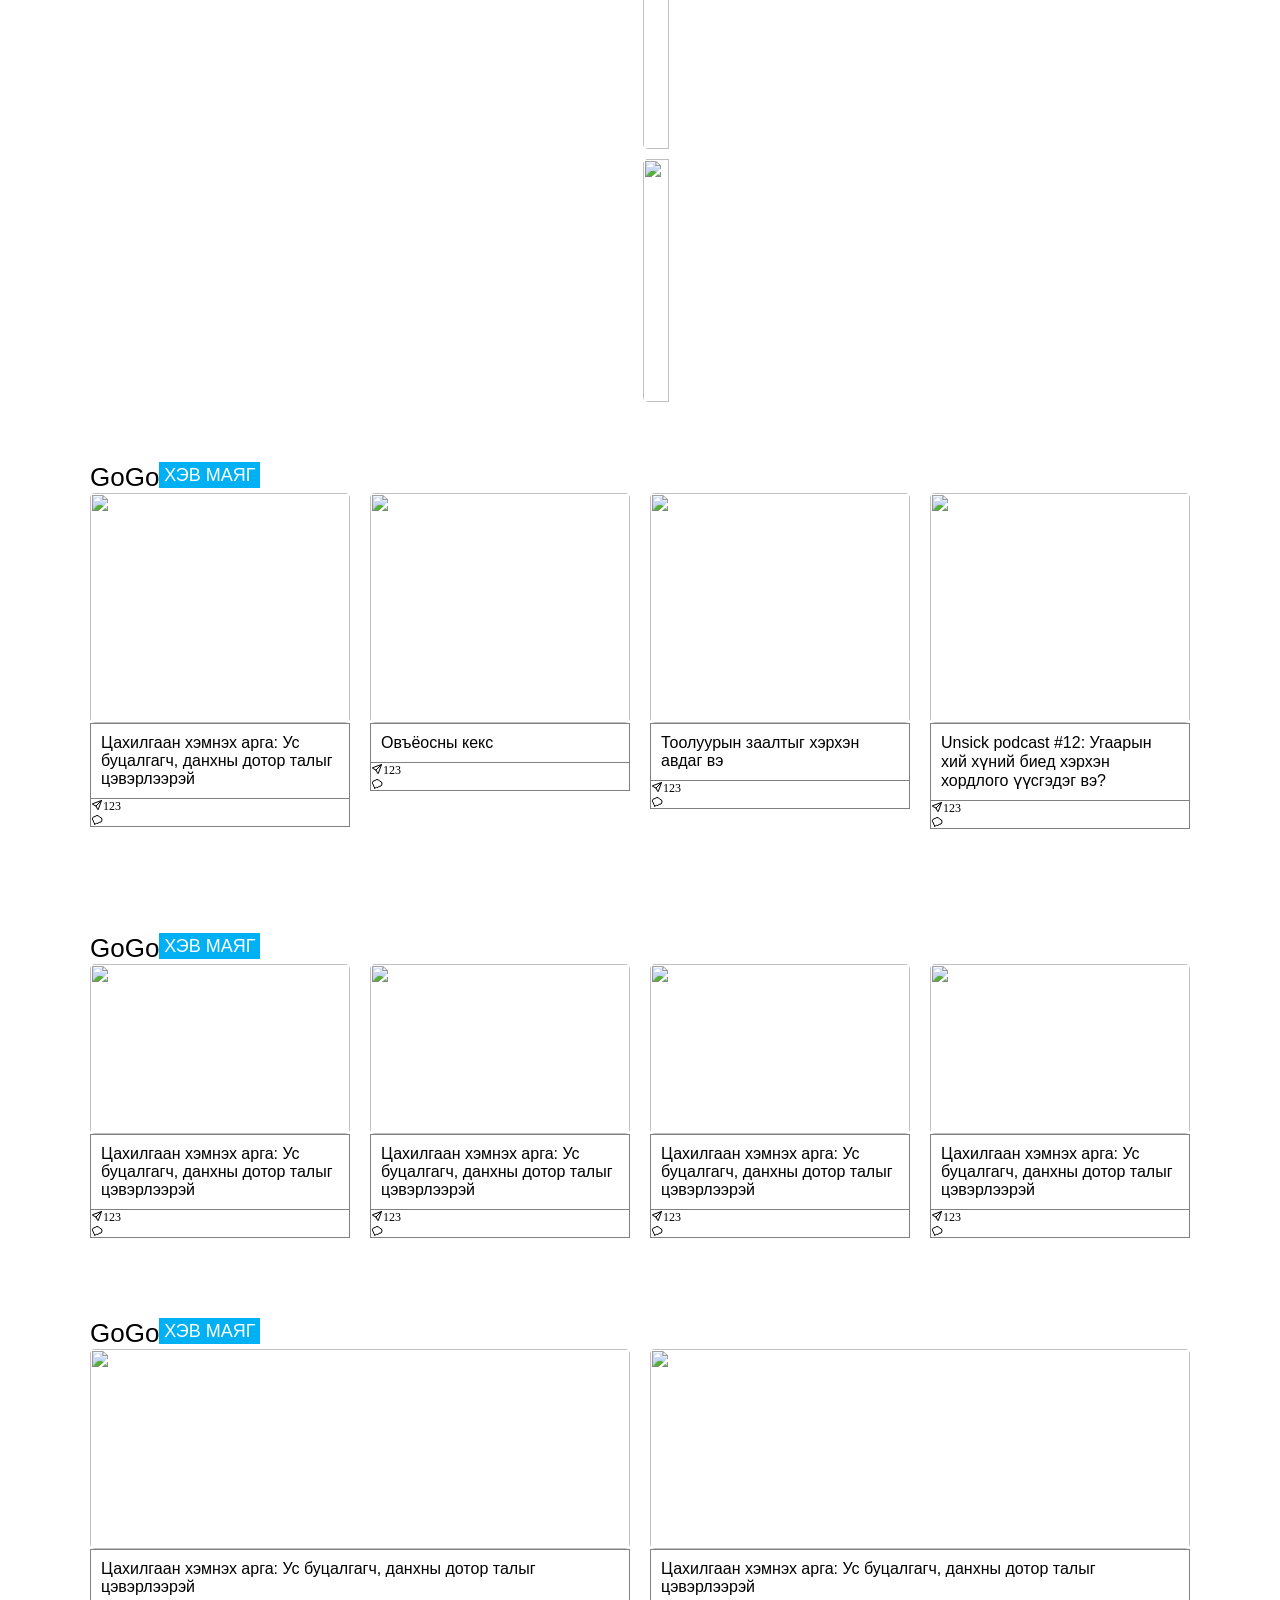
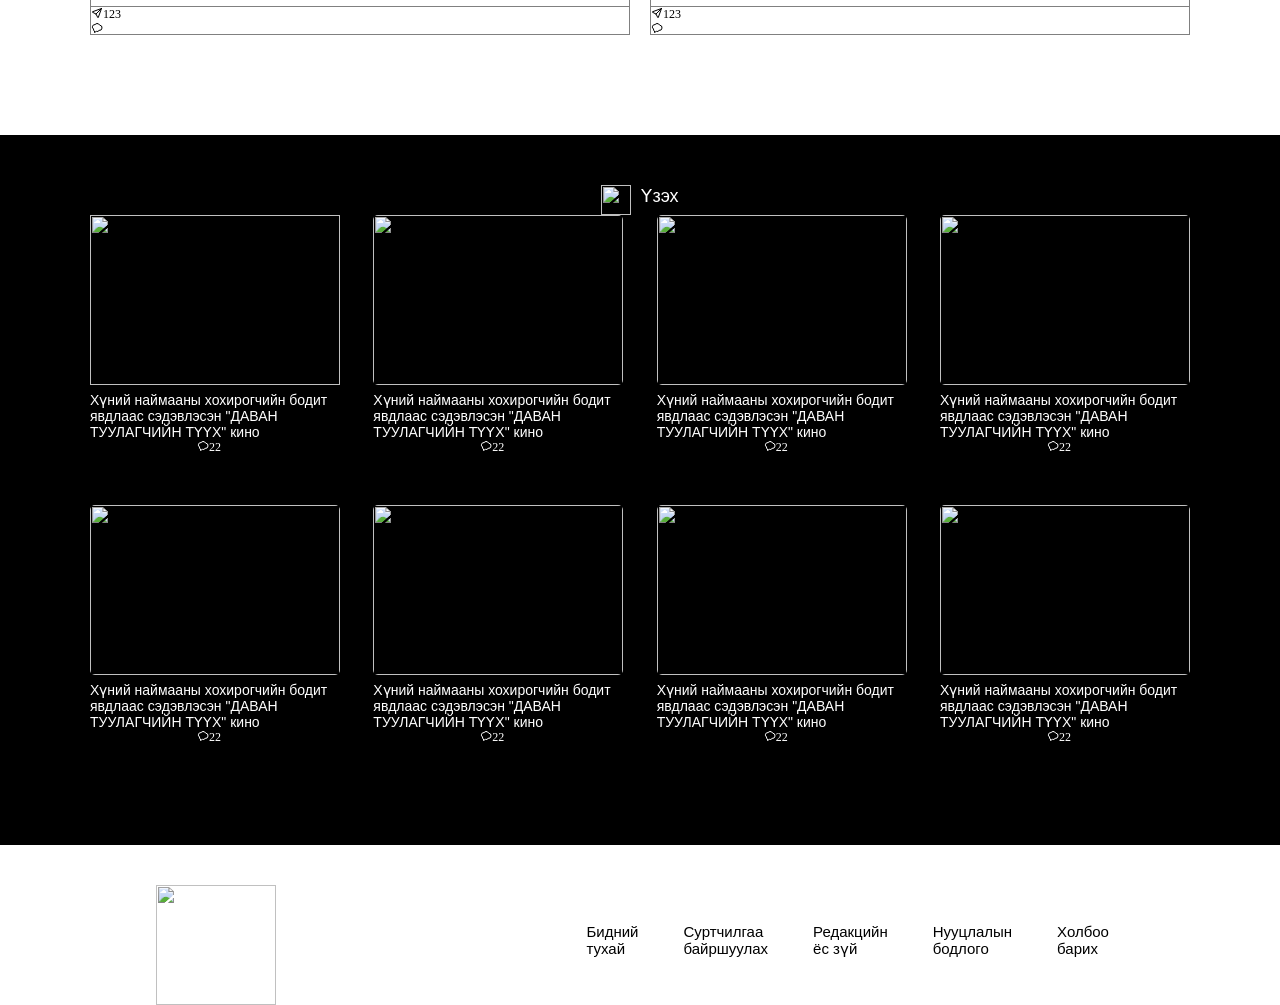
==== commit 7d04eaab: "barag duussan" ====
--- a/gogo.html
+++ b/gogo.html
@@ -942,7 +942,7 @@
             </div>
 
             
-            <div ydralt2>
+            <div ydralt2 style="margin-top: 40px;">
               <div style="display: flex;">
                 <img src="https://mgl.gogo.mn/newsn/thumbnail/420/images/c/2024/11/325119-19112024-1731980618-1538849807-Screenshot_2024-11-19_at_09-43-16_.jpg" width="290px" height="170px"/>
               </div>
@@ -978,7 +978,8 @@
             <div class="abu" style="background-color:blue;">
               <div class="afk" style="display: flex;">
                 <img src="https://mgl.gogo.mn//newsn/v4/images/trend.43e0b806.png" style="width: 22px; height: 26px;"/>
-                <p style="font-size: 20px; margin: 0px 0px 50px; ">ТРЭНД МЭДЭЭ</p>
+                <p style="font-size: 20px; margin: 0px 0px 50px; 
+                font-family: Arial, Helvetica, sans-serif; ">Трэнд мэдээ</p>
               </div>
             </div>
             
@@ -1708,21 +1709,67 @@
           
       </div>
 
-      <div class="thend">
-        <div class="width-1100">
-          <div>
-            <img src="https://mgl.gogo.mn/newsn/v4/images/gogo-logo.345096b3.png" style="width: 120px;">
+      <div class="header" style="justify-content: space-between; margin-top: 40px;">
+        <div class="gogoheader47" >
+          <div style="display: flex; width: 100%;">
+            <img
+            src="https://mgl.gogo.mn/newsn/v4/images/gogo-logo.345096b3.png"
+            style="width: 120px"
+          />
           </div>
-          <div style="display: flex;">
-            <img src="https://mgl.gogo.mn/newsn/v4/images/tech.a4b28dbb.png" width="15px" height="20px">
-            <p style="font-size: 15px; font-family: Arial, Helvetica, sans-serif; margin: 0px 0px 10px 30px;"></p>
+          <div style="display: flex; width: 100%;">
+         
+
+            <div style="margin: 0px 0px 10px 30px; display: flex;">
+              <p style="font-size: 15px; display: flex; align-items: center; font-family: Arial, Helvetica, sans-serif;"
+               >Бидний тухай
+              </p>
+              <img src="https://mgl.gogo.mn/newsn/v4/images/tech.a4b28dbb.png" width="15px" height="20px">
+            </div>
+
+            <div style="margin: 0px 0px 10px 30px; display: flex;">
+              <p style="font-size: 15px; display: flex; align-items: center; font-family: Arial, Helvetica, sans-serif;"
+                >Суртчилгаа байршуулах
+              </p> 
+          
+            <img src="https://mgl.gogo.mn/newsn/v4/images/surtalchilgaa.2f9ee07e.png" width="15px" height="20px">
+            </div>
+            
+            <div style="margin: 0px 0px 10px 30px; display: flex;">
+              <p style="font-size: 15px; display: flex; align-items: center; font-family: Arial, Helvetica, sans-serif; "
+               >Редакцийн ёс зүй 
+              </p>
+              <img src="https://mgl.gogo.mn/newsn/v4/images/redakts.41ba2bab.png" width="15px" height="20px">
+            </div>
+
+            <div style="margin: 0px 0px 10px 30px; display: flex;">
+              <p style="font-size: 15px; display: flex; align-items: center; font-family: Arial, Helvetica, sans-serif;"
+               >Нууцлалын бодлого 
+              </p>
+              <img src="https://mgl.gogo.mn/newsn/v4/images/nuutslal.e823e529.png" width="15px" height="20px">
+            </div>
+
+            <div style="margin: 0px 0px 10px 30px; display: flex;">
+              <p style="font-size: 15px; display: flex; align-items: center; font-family: Arial, Helvetica, sans-serif; "
+               >Холбоо барих
+              </p>
+              <img src="https://mgl.gogo.mn/newsn/v4/images/holboo.99f66db8.png" width="15px" height="20px">
+            </div>
           </div>
           
+           
          
-
+          
+        </div>
+
+        
+        
+
+         
+
+         
         </div>
       </div>
-
 
 
 
--- a/gogo.css
+++ b/gogo.css
@@ -15,7 +15,6 @@
 }
 
 .gogoheader1 {
-  /* width: 119; */
   display: flex;
   align-items: center;
   gap: 25px;
@@ -186,10 +185,12 @@
   margin: 50px 0px 50px;
   gap: 10px;
 }
-.ydralt1 {
+.ydralt1{
+  margin-top: 40px;
 }
 
 .ydralt2 {
+  margin-top: 40px;
 }
 
 .abu {
@@ -259,4 +260,19 @@
   height: 400px;
   width: auto;
   padding: 50px 0px;
-}
+  
+}
+.gogoheader47 {
+  display: flex;
+  align-items: center;
+  margin: auto;
+ 
+  height: 10%;
+}
+.ydralt4{
+  margin-top: 40px;
+}
+
+.ydralt3{
+  margin-top: 40px;
+}
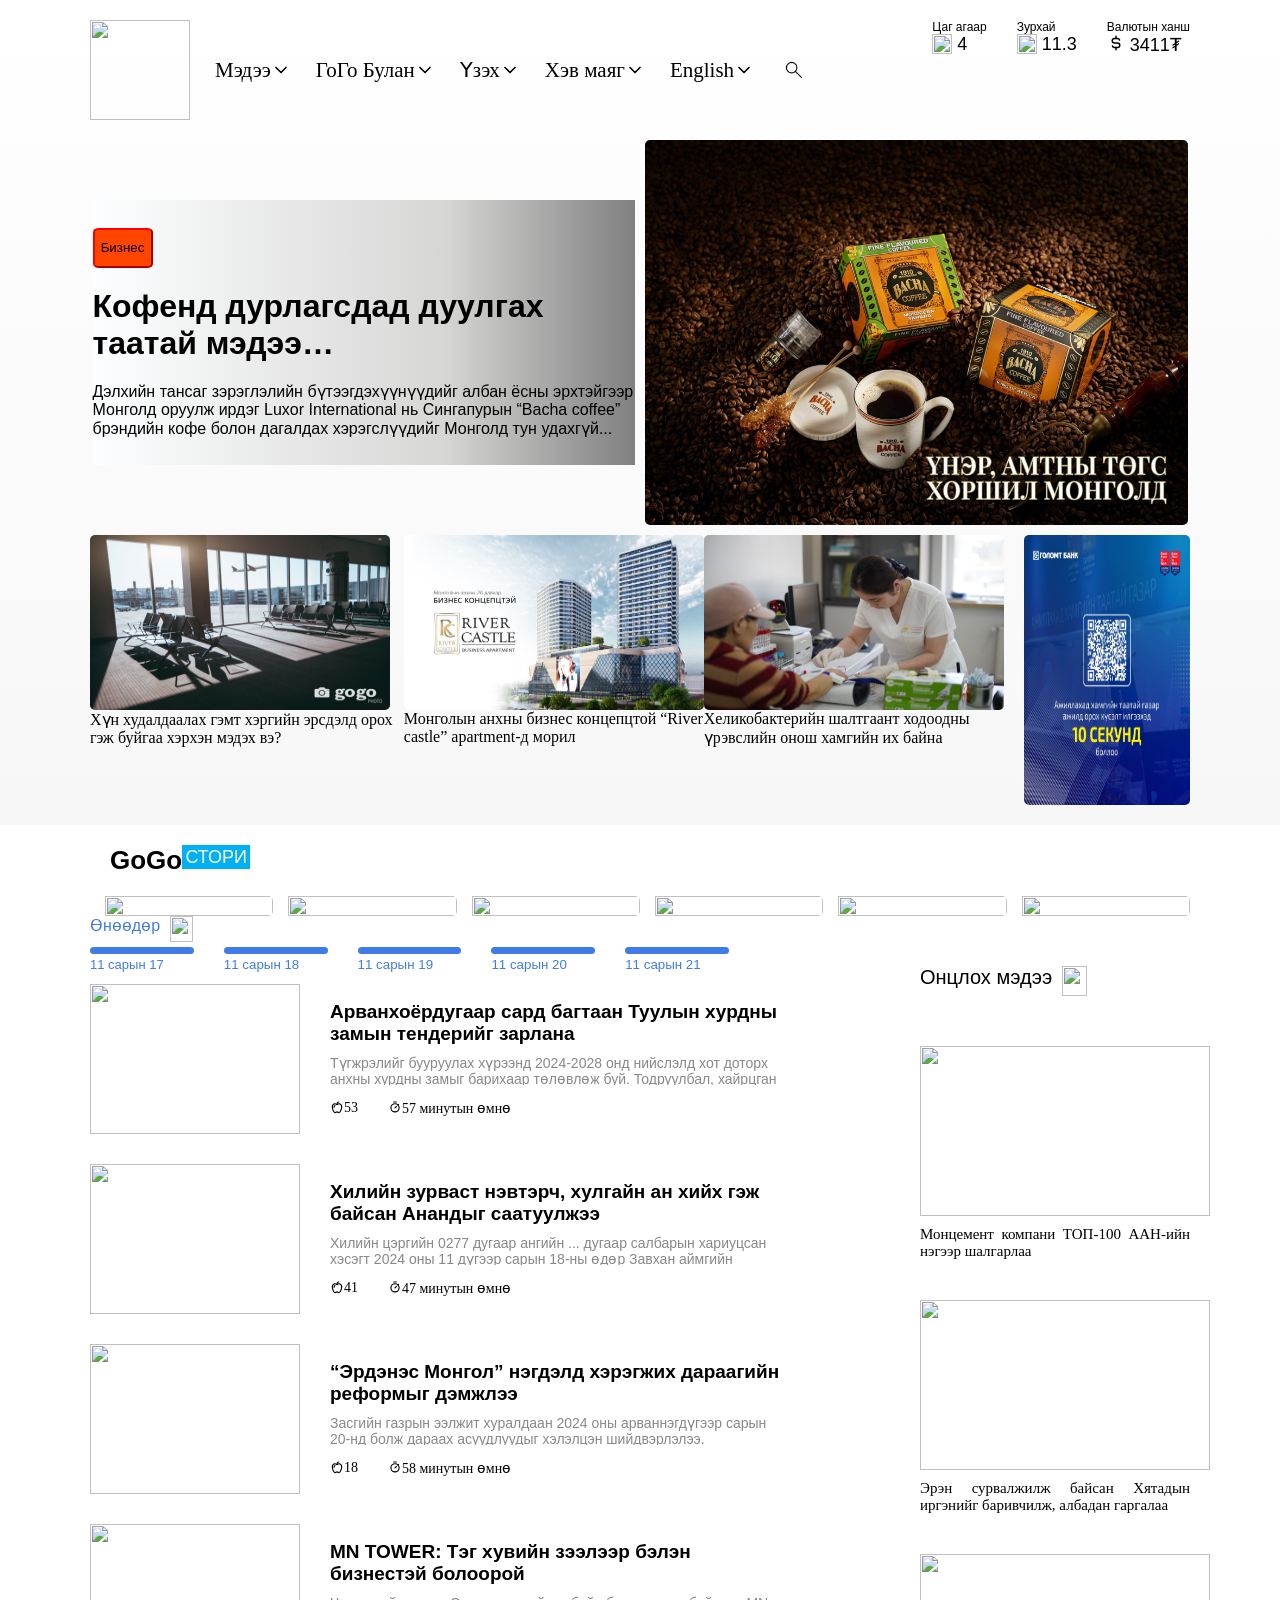
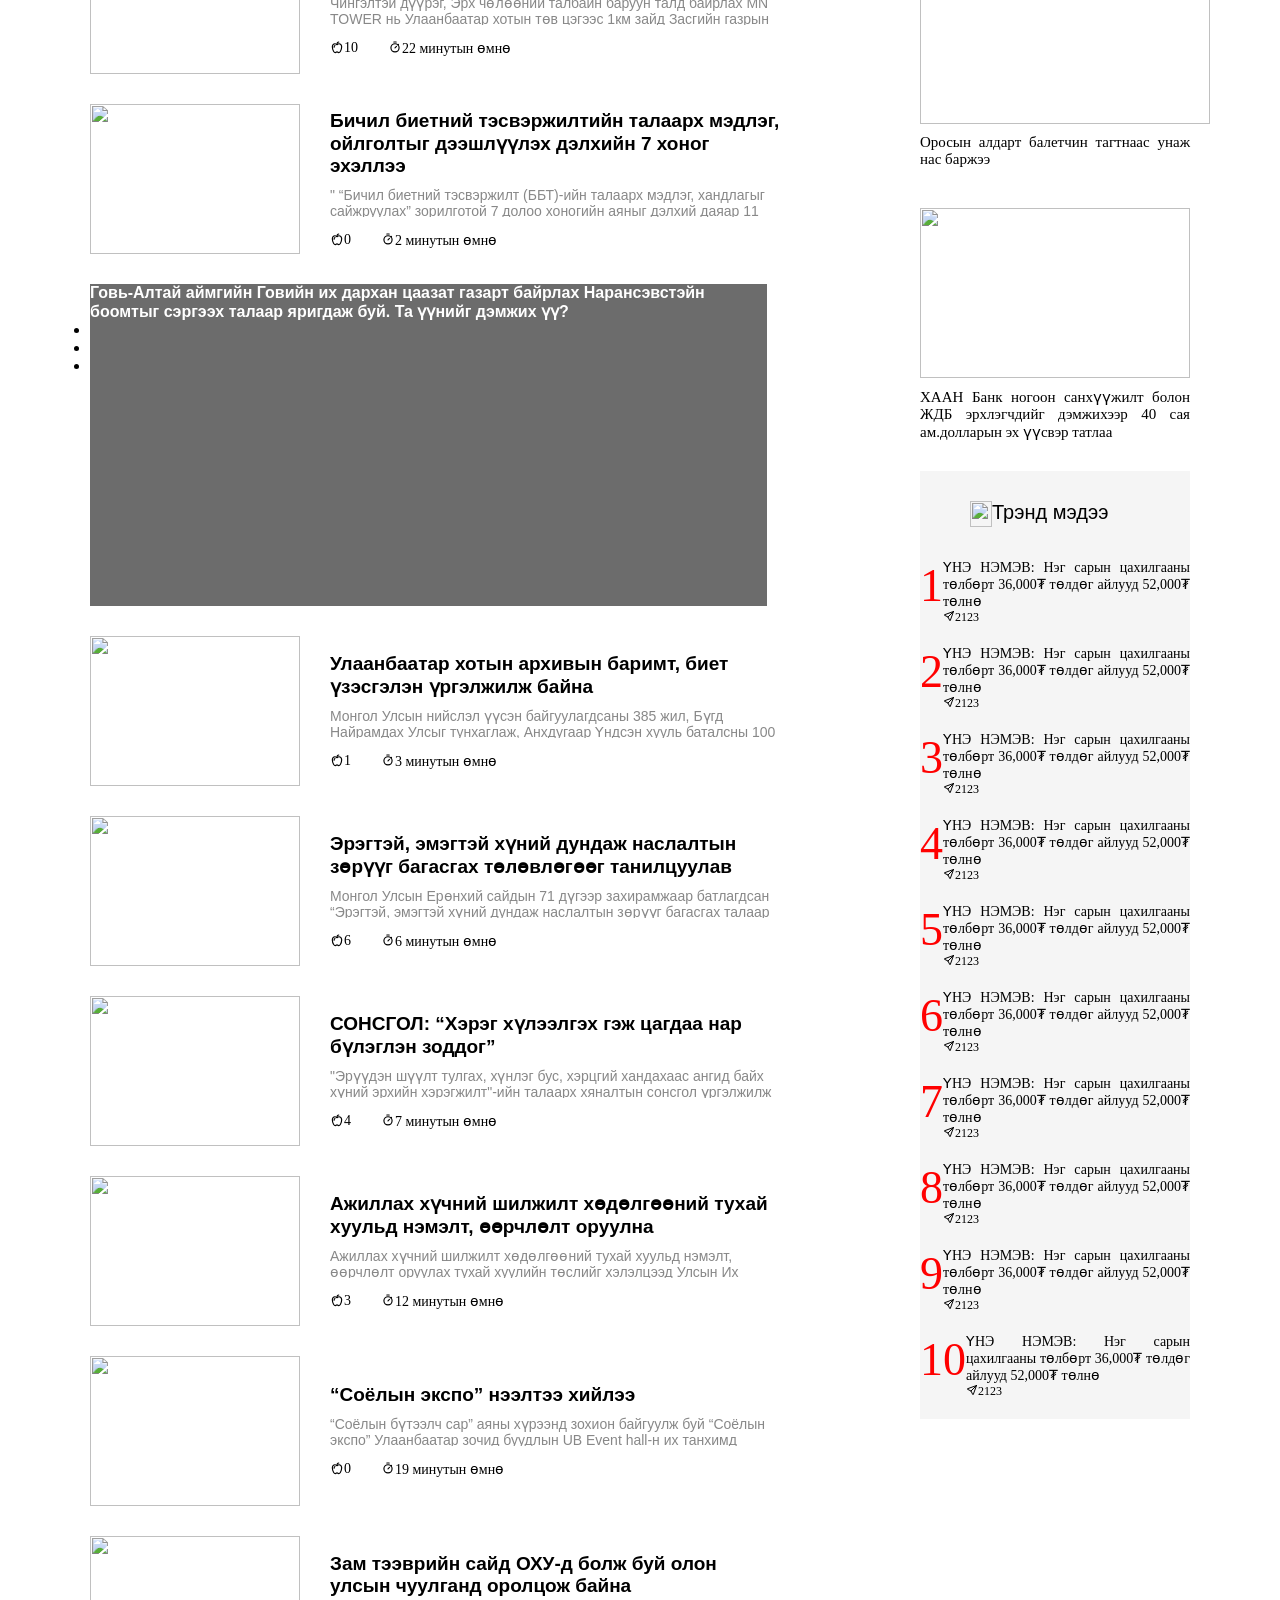
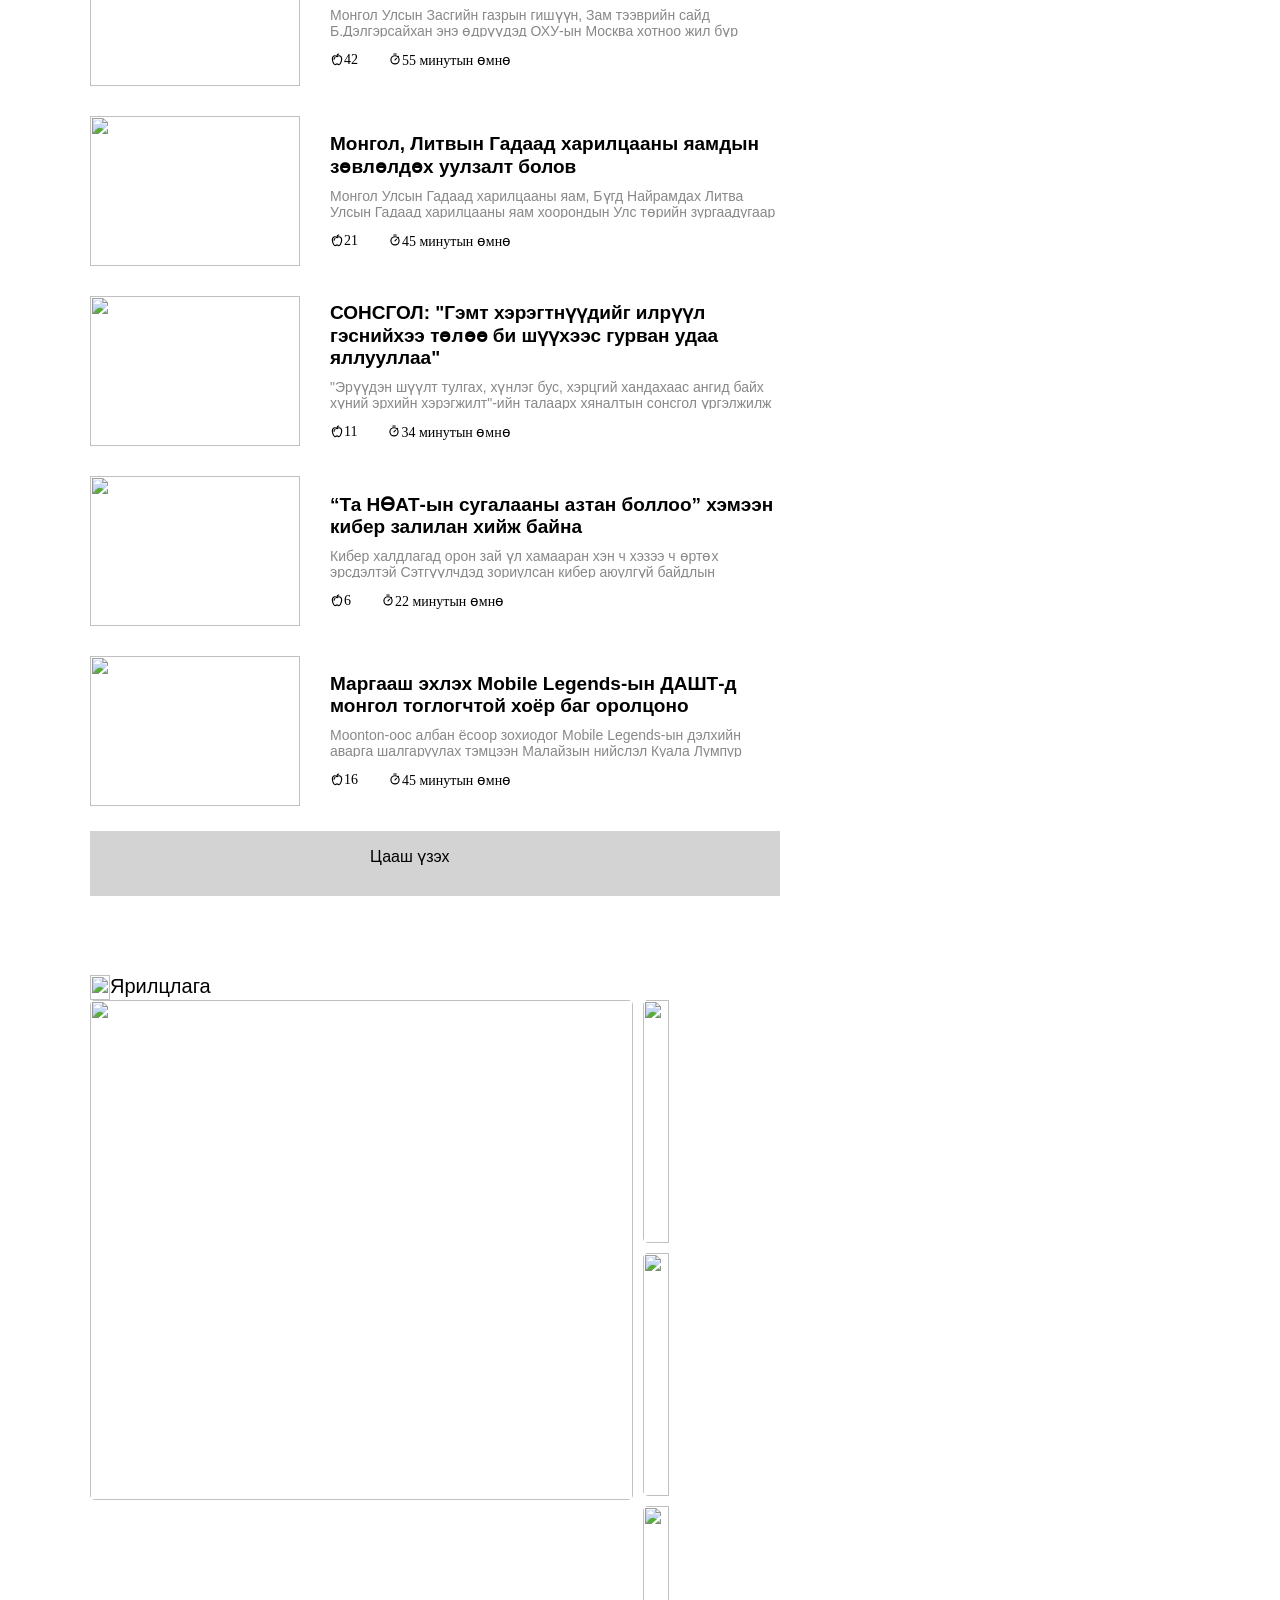
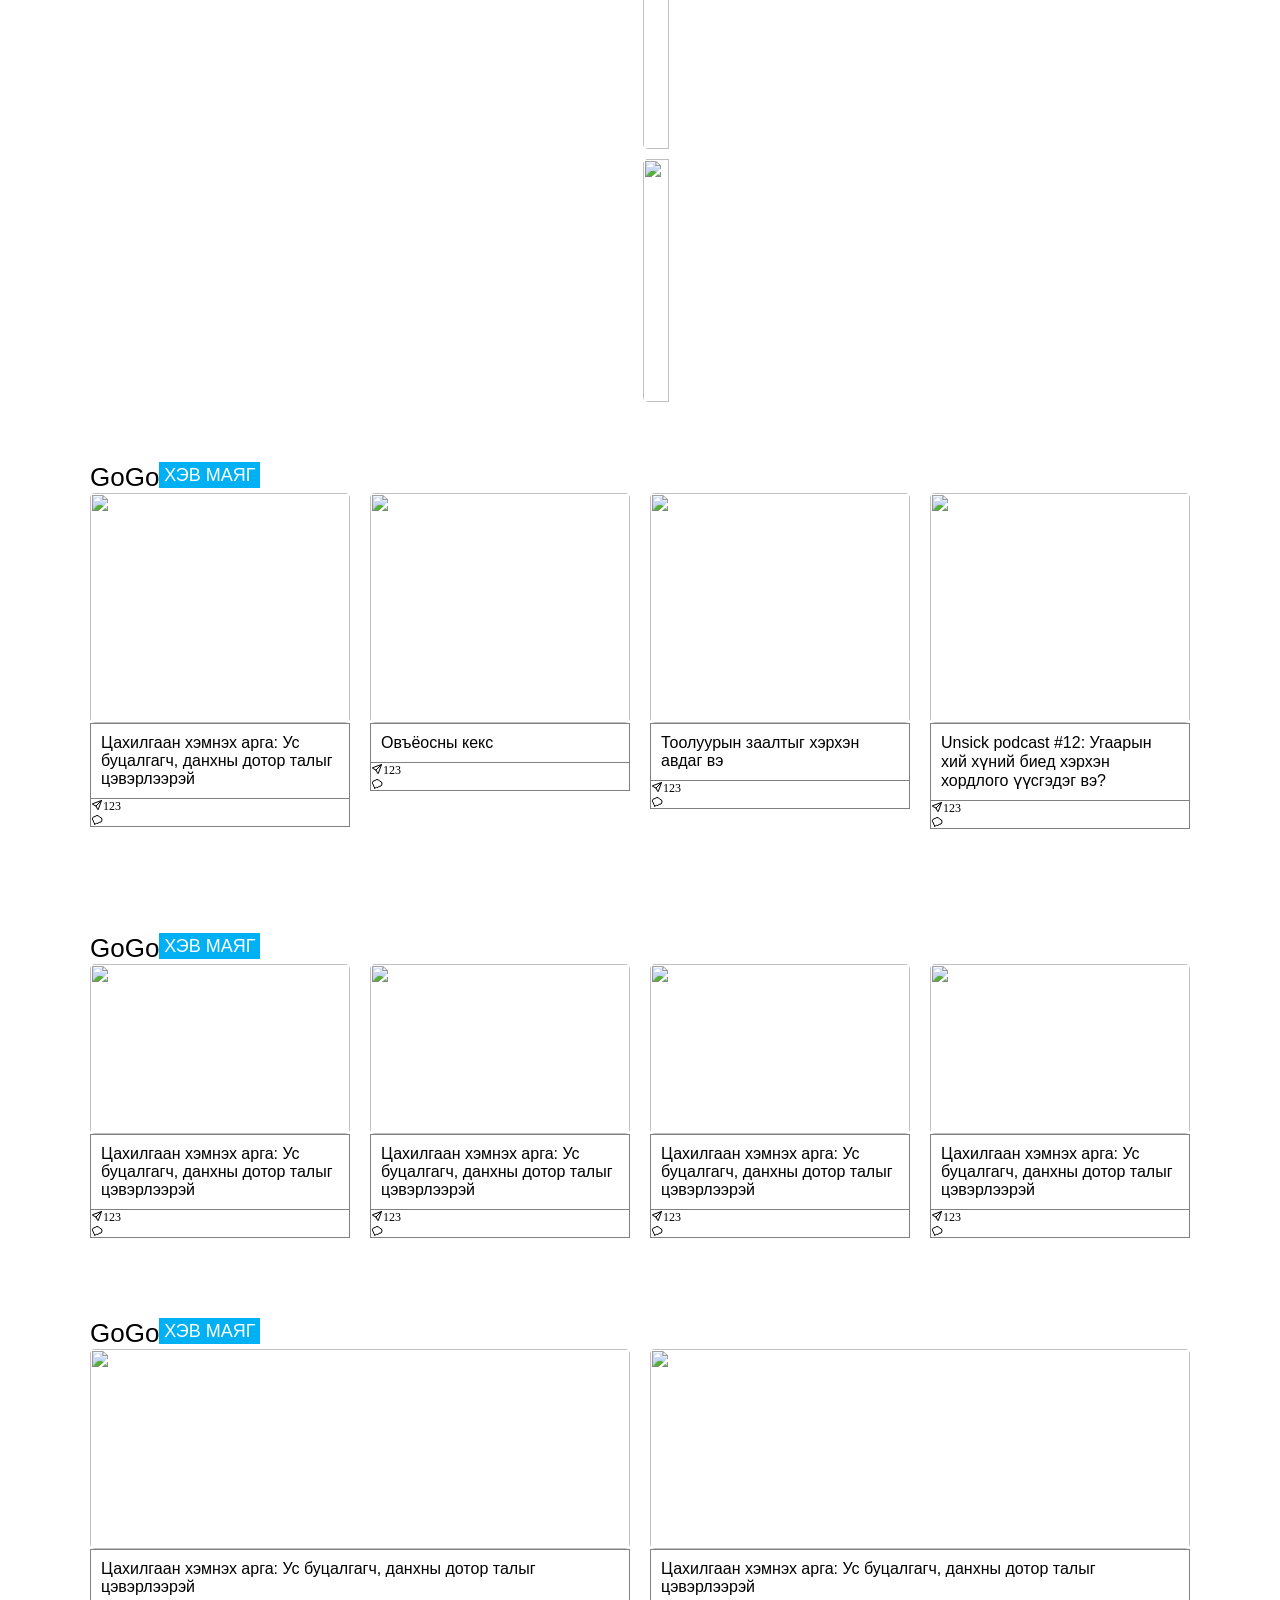
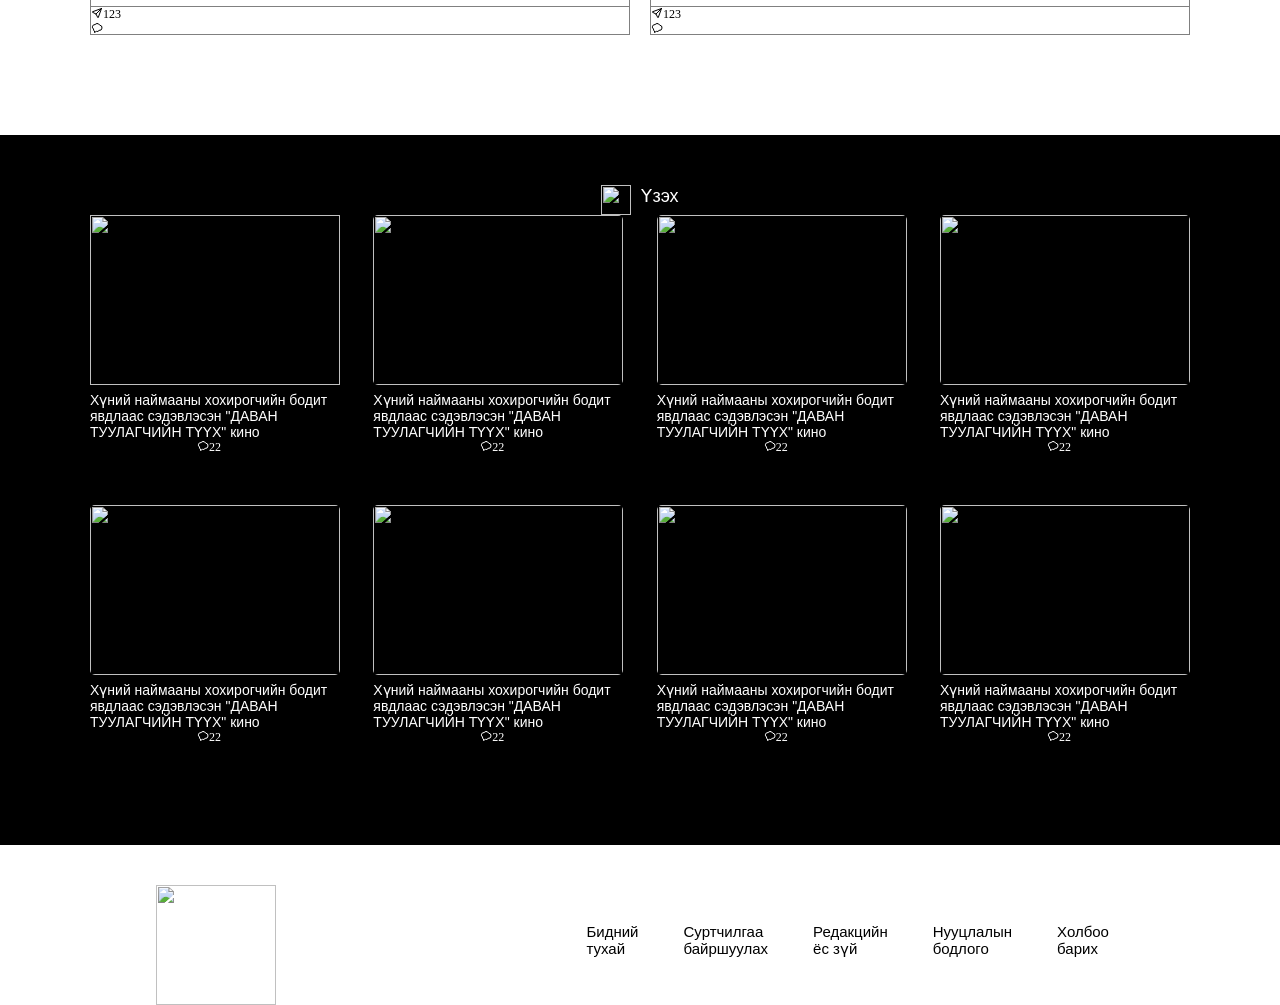
==== commit 19ca9182: "hoverstart" ====
--- a/gogo.html
+++ b/gogo.html
@@ -1,1782 +1,2067 @@
 <html lang="en">
-  <head>
-    <title>Gogo tugo</title>
-    <link rel="stylesheet" href="./gogo.css" />
-  </head>
-
-  <body>
-    <div class="container1">
-      <div class="header">
-        <div class="gogoheader1">
-          <img
-            src="https://mgl.gogo.mn/newsn/v4/images/gogo-logo.345096b3.png"
-            style="width: 100px"
-          />
-          <a style="font-size: 21px; display: flex; align-items: center"
-            >Мэдээ
-            <svg
-              xmlns="http://www.w3.org/2000/svg"
-              x-bind:width="size"
-              x-bind:height="size"
-              viewBox="0 0 24 24"
-              fill="none"
-              stroke="currentColor"
-              x-bind:stroke-width="stroke"
-              stroke-linecap="round"
-              stroke-linejoin="round"
-              width="20"
-              height="20"
-              stroke-width="2"
-            >
-              <path d="M6 9l6 6l6 -6"></path>
-            </svg>
-          </a>
-          <a style="font-size: 21px; display: flex; align-items: center"
-            >ГоГо Булан
-            <svg
-              xmlns="http://www.w3.org/2000/svg"
-              x-bind:width="size"
-              x-bind:height="size"
-              viewBox="0 0 24 24"
-              fill="none"
-              stroke="currentColor"
-              x-bind:stroke-width="stroke"
-              stroke-linecap="round"
-              stroke-linejoin="round"
-              width="20"
-              height="20"
-              stroke-width="2"
-            >
-              <path d="M6 9l6 6l6 -6"></path>
-            </svg>
-          </a>
-          <a style="font-size: 21px; display: flex; align-items: center"
-            >Үзэх
-            <svg
-              xmlns="http://www.w3.org/2000/svg"
-              x-bind:width="size"
-              x-bind:height="size"
-              viewBox="0 0 24 24"
-              fill="none"
-              stroke="currentColor"
-              x-bind:stroke-width="stroke"
-              stroke-linecap="round"
-              stroke-linejoin="round"
-              width="20"
-              height="20"
-              stroke-width="2"
-            >
-              <path d="M6 9l6 6l6 -6"></path>
-            </svg>
-          </a>
-          <a style="font-size: 21px; display: flex; align-items: center"
-            >Хэв маяг
-            <svg
-              xmlns="http://www.w3.org/2000/svg"
-              x-bind:width="size"
-              x-bind:height="size"
-              viewBox="0 0 24 24"
-              fill="none"
-              stroke="currentColor"
-              x-bind:stroke-width="stroke"
-              stroke-linecap="round"
-              stroke-linejoin="round"
-              width="20"
-              height="20"
-              stroke-width="2"
-            >
-              <path d="M6 9l6 6l6 -6"></path>
-            </svg>
-          </a>
-          <a style="font-size: 21px; display: flex; align-items: center"
-            >English
-            <svg
-              xmlns="http://www.w3.org/2000/svg"
-              x-bind:width="size"
-              x-bind:height="size"
-              viewBox="0 0 24 24"
-              fill="none"
-              stroke="currentColor"
-              x-bind:stroke-width="stroke"
-              stroke-linecap="round"
-              stroke-linejoin="round"
-              width="20"
-              height="20"
-              stroke-width="2"
-            >
-              <path d="M6 9l6 6l6 -6"></path>
-            </svg>
-          </a>
-          <img src="search button.png" width="30px" />
-        </div>
-
-        <div class="header-right">
-          <div class="grazy">
-            <p>Цаг агаар</p>
-            <div class="aimr">
-              <img
-                src="https://mgl.gogo.mn/newsn/v4/images/sun-icon.b61be7df.svg"
-                style="width: 20px"
-              />
-              <p style="display: flex; align-items: center; font-size: 18px;">4</p>
-            </div>
-          </div>
-
-          <div class="grazy">
-            <p>Зурхай</p>
-            <div class="aimr">
-              <img
-                src="https://mgl.gogo.mn/newsn/v4/images/calendar-icon.ff84145b.svg"
-                style="width: 20px"
-              />
-              <p style="display: flex; align-items: center; font-size: 18px;">11.3</p>
-            </div>
-          </div>
-
-          <div class="grazy">
-            <p>Валютын ханш</p>
-            <div class="aimr">
-              <span class="color-green"
-                ><svg
-                  xmlns="http://www.w3.org/2000/svg"
-                  x-bind:width="size"
-                  x-bind:height="size"
-                  viewBox="0 0 24 24"
-                  fill="none"
-                  stroke="currentColor"
-                  x-bind:stroke-width="stroke"
-                  stroke-linecap="round"
-                  stroke-linejoin="round"
-                  width="18"
-                  height="18"
-                  stroke-width="2"
-                >
-                  <path
-                    d="M16.7 8a3 3 0 0 0 -2.7 -2h-4a3 3 0 0 0 0 6h4a3 3 0 0 1 0 6h-4a3 3 0 0 1 -2.7 -2"
-                  ></path>
-                  <path d="M12 3v3m0 12v3"></path>
-                </svg>
-              </span>
-              <p style="display: flex; align-items: center; font-size: 18px;">3411₮</p>
-            </div>
-          </div>
-        </div>
-      </div>
-
-      <div class="galzuu">
-        <div class="zaza">
-          <button
-            style="
+
+<head>
+  <title>Gogo tugo</title>
+  <link rel="stylesheet" href="./gogo.css" />
+</head>
+
+<body>
+  <div class="container1">
+    <div class="header">
+      <div class="gogoheader1">
+        <img src="https://mgl.gogo.mn/newsn/v4/images/gogo-logo.345096b3.png" style="width: 100px" />
+        <a style="font-size: 21px; display: flex; align-items: center">Мэдээ
+          <svg xmlns="http://www.w3.org/2000/svg" x-bind:width="size" x-bind:height="size" viewBox="0 0 24 24"
+            fill="none" stroke="currentColor" x-bind:stroke-width="stroke" stroke-linecap="round"
+            stroke-linejoin="round" width="20" height="20" stroke-width="2">
+            <path d="M6 9l6 6l6 -6"></path>
+          </svg>
+        </a>
+        <a style="font-size: 21px; display: flex; align-items: center">ГоГо Булан
+          <svg xmlns="http://www.w3.org/2000/svg" x-bind:width="size" x-bind:height="size" viewBox="0 0 24 24"
+            fill="none" stroke="currentColor" x-bind:stroke-width="stroke" stroke-linecap="round"
+            stroke-linejoin="round" width="20" height="20" stroke-width="2">
+            <path d="M6 9l6 6l6 -6"></path>
+          </svg>
+        </a>
+        <a style="font-size: 21px; display: flex; align-items: center">Үзэх
+          <svg xmlns="http://www.w3.org/2000/svg" x-bind:width="size" x-bind:height="size" viewBox="0 0 24 24"
+            fill="none" stroke="currentColor" x-bind:stroke-width="stroke" stroke-linecap="round"
+            stroke-linejoin="round" width="20" height="20" stroke-width="2">
+            <path d="M6 9l6 6l6 -6"></path>
+          </svg>
+        </a>
+        <a style="font-size: 21px; display: flex; align-items: center">Хэв маяг
+          <svg xmlns="http://www.w3.org/2000/svg" x-bind:width="size" x-bind:height="size" viewBox="0 0 24 24"
+            fill="none" stroke="currentColor" x-bind:stroke-width="stroke" stroke-linecap="round"
+            stroke-linejoin="round" width="20" height="20" stroke-width="2">
+            <path d="M6 9l6 6l6 -6"></path>
+          </svg>
+        </a>
+        <a style="font-size: 21px; display: flex; align-items: center">English
+          <svg xmlns="http://www.w3.org/2000/svg" x-bind:width="size" x-bind:height="size" viewBox="0 0 24 24"
+            fill="none" stroke="currentColor" x-bind:stroke-width="stroke" stroke-linecap="round"
+            stroke-linejoin="round" width="20" height="20" stroke-width="2">
+            <path d="M6 9l6 6l6 -6"></path>
+          </svg>
+        </a>
+        <img src="search button.png" width="30px" />
+      </div>
+
+      <div class="header-right">
+        <div class="grazy">
+          <p>Цаг агаар</p>
+          <div class="aimr">
+            <img src="https://mgl.gogo.mn/newsn/v4/images/sun-icon.b61be7df.svg" style="width: 20px" />
+            <p style="display: flex; align-items: center; font-size: 18px;">4</p>
+          </div>
+        </div>
+
+        <div class="grazy">
+          <p>Зурхай</p>
+          <div class="aimr">
+            <img src="https://mgl.gogo.mn/newsn/v4/images/calendar-icon.ff84145b.svg" style="width: 20px" />
+            <p style="display: flex; align-items: center; font-size: 18px;">11.3</p>
+          </div>
+        </div>
+
+        <div class="grazy">
+          <p>Валютын ханш</p>
+          <div class="aimr">
+            <span class="color-green"><svg xmlns="http://www.w3.org/2000/svg" x-bind:width="size" x-bind:height="size"
+                viewBox="0 0 24 24" fill="none" stroke="currentColor" x-bind:stroke-width="stroke"
+                stroke-linecap="round" stroke-linejoin="round" width="18" height="18" stroke-width="2">
+                <path d="M16.7 8a3 3 0 0 0 -2.7 -2h-4a3 3 0 0 0 0 6h4a3 3 0 0 1 0 6h-4a3 3 0 0 1 -2.7 -2"></path>
+                <path d="M12 3v3m0 12v3"></path>
+              </svg>
+            </span>
+            <p style="display: flex; align-items: center; font-size: 18px;">3411₮</p>
+          </div>
+        </div>
+      </div>
+    </div>
+
+    <div class="galzuu">
+      <div class="zaza">
+        <button style="
               display: block;
               border-radius: 10%;
               width: 60px;
               height: 40px;
               background-color: orangered;
-              border-color: red;"
-              
-          >
-            Бизнес
-          </button>
-
-          <h1 style="text-align: start; font-family: sans-serif">
-            Кофенд дурлагсдад дуулгах таатай мэдээ…
-          </h1>
-          <p style="display: flex; font-family: sans-serif">
-            Дэлхийн тансаг зэрэглэлийн бүтээгдэхүүнүүдийг албан ёсны эрхтэйгээр
-            Монголд оруулж ирдэг Luxor International нь Сингапурын “Bacha
-            сoffee” брэндийн кофе болон дагалдах хэрэгслүүдийг Монголд тун
-            удахгүй...
-          </p>
-        </div>
-       
-
-        
-        <div class="krezi">
-          <img
-            src="324894-13112024-1731456954-27282725-nuur.jpg"
-            style="width: 542.5px; height: 385px; border-radius: 5px"
-          />
-        </div>
-      </div>
-      <div class="neg">
+              border-color: red;">
+          Бизнес
+        </button>
+
+        <h1 style="text-align: start; font-family: sans-serif">
+          Кофенд дурлагсдад дуулгах таатай мэдээ…
+        </h1>
+        <p style="display: flex; font-family: sans-serif">
+          Дэлхийн тансаг зэрэглэлийн бүтээгдэхүүнүүдийг албан ёсны эрхтэйгээр
+          Монголд оруулж ирдэг Luxor International нь Сингапурын “Bacha
+          сoffee” брэндийн кофе болон дагалдах хэрэгслүүдийг Монголд тун
+          удахгүй...
+        </p>
+      </div>
+
+
+
+      <div class="krezi">
+        <div class="krezi-hover">
+          <p style="font-family: Arial, Helvetica, sans-serif;">Дэлгэрэнгүй унших</p>
+        </div>
+        <img src="324894-13112024-1731456954-27282725-nuur.jpg"
+          style="width: 542.5px; height: 385px; border-radius: 5px" />
+      </div>
+    </div>
+    <div class="neg">
+      <div>
         <div class="pine">
-          <img
-            src="zza.jpg"
-            style="width: 263.75px; height: 175px; border-radius: 5px"
-          />
-          <p>
-            Хүн худалдаалах гэмт хэргийн эрсдэлд орох гэж буйгаа хэрхэн мэдэх
-            вэ?
-          </p>
-        </div>
-
+          <div class="pine-hover">
+            <p style="font-family: Arial, Helvetica, sans-serif;">Дэлгэрэнгүй унших</p>
+          </div>
+          <img src="zza.jpg" style="width: 100%; height: 175px; border-radius: 5px" />
+        </div>
+
+        <p>
+          Хүн худалдаалах гэмт хэргийн эрсдэлд орох гэж буйгаа хэрхэн мэдэх
+          вэ?
+        </p>
+      </div>
+
+      <div>
         <div class="baatar">
-          <img
-            src="zza2.jpg"
-            style="width: 263.75px; height: 175px; border-radius: 5px"
-          />
-          <p>
-            Монголын анхны бизнес концепцтой “River castle” apartment-д морил
-          </p>
-        </div>
-
+          <div class="baatar-hover">
+            <p style="font-family: Arial, Helvetica, sans-serif;">Дэлгэрэнгүй унших</p>
+          </div>
+          <img src="zza2.jpg" style="width: 100%; height: 175px; border-radius: 5px" />
+        </div>
+        <p>
+          Монголын анхны бизнес концепцтой “River castle” apartment-д морил
+        </p>
+      </div>
+
+      <div>
         <div class="bilee">
-          <img
-            src="zza5.jpg"
-            style="width: 263.75px; height: 175px; border-radius: 5px"
-          />
-          <p>
-            Хеликобактерийн шалтгаант ходоодны үрэвслийн онош хамгийн их байна
-          </p>
-        </div>
-
-        <div class="ho">
-          <img
-            src="zza4.jpg"
-            style="width: 263px; height: 270px; border-radius: 5px"
-          />
-        </div>
-      </div>
-
-      
-
-
+          <div class="bilee-hover">
+            <p style="font-family: Arial, Helvetica, sans-serif;">Дэлгэрэнгүй унших</p>
+          </div>
+          <img src="zza5.jpg" style="width: 100%; height: 175px; border-radius: 5px" />
+        </div>
+        <p>
+          Хеликобактерийн шалтгаант ходоодны үрэвслийн онош хамгийн их байна
+        </p>
+      </div>
+
+      <div class="ho">
+        <img src="zza4.jpg" style="width: 100%; height: 270px; border-radius: 5px" />
       </div>
     </div>
-    <div class="container2">
-        <div class="width-1100">
-            <div class="title">
-                <h1 style="font-size: 26px; font-family: Arial, Helvetica, sans-serif;">GoGo</h1>
-                <button style=" display: block;
+
+
+
+
+  </div>
+  </div>
+  <div class="container2">
+    <div class="width-1100">
+      <div class="title">
+        <h1 style="font-size: 26px; font-family: Arial, Helvetica, sans-serif;">GoGo</h1>
+        <button style=" display: block;
                 width: 68.05px;
                 height: 24px;
                 background-color: #00b0f4;
-                 color: white; font-size: 18px; font-family: Arial, Helvetica, sans-serif; border: none;;">СТОРИ</button>
-            </div>
-
-            <div class="width-1100" style="display: flex; ">
-              <div style="width: 100%;">
-                <img src="https://mgl.gogo.mn/newsn/story/tysonn-6736d0f4342e2519022586.jpg" style="width: 100%; height: 100%; border-radius: 5px; padding: 0px 0px 0px 15px; " >
-              </div>
-              <div style="width: 100%;">
-                <img src="https://mgl.gogo.mn/newsn/story/excavator-6738274cdd4fa482614033.jpg" style="width: 100%; height: 100%; border-radius: 5px; padding: 0px 0px 0px 15px;" />
-              </div>
-              <div style="width: 100%;">
-                <img src=" https://mgl.gogo.mn/newsn/story/3-stants-6738270d54392045455511.jpeg" style="width: 100%; height: 100%; border-radius: 5px; padding: 0px 0px 0px 15px;" />
-              </div>
-              <div style="width: 100%;">
-                <img src="https://mgl.gogo.mn/newsn/story/281427-05072021-1625450026-1936140720-tugjrel-zam-mashin-6736a8c18fc24833765993.jpeg" style="width: 100%; height: 100%; border-radius: 5px; padding: 0px 0px 0px 15px; " >
-              </div>
-              <div style="width: 100%;">
-                <img src="https://mgl.gogo.mn/newsn/story/dalaijargal-6736a874cf47d578497682.jpg" style="width: 100%; height: 100%; border-radius: 5px; padding: 0px 0px 0px 15px;" />
-              </div>
-              <div style="width: 100%;">
-                <img src="https://mgl.gogo.mn/newsn/story/7-67346273dc722539033978.jpg" style="width: 100%; height: 100%; border-radius: 5px; padding: 0px 0px 0px 15px;" />
-              </div>
-            </div>
-
-            
-
-
-           
-          </div>
-               
-      </div>
-
-      <div class="lol">
-        <div class="lmao">
-          <div class="title2">
-            <div class="zasnaa" style="margin: 0px 0px 5px; text-align: justify;">
-              <p style="font-size: 16px; color: #407ce8; font-family: Arial, Helvetica, sans-serif;"> Өнөөдөр</p>
-              <img src="https://mgl.gogo.mn//newsn/v4/images/todaynews.6ba1d8b2.png" style="width: 23px; height: 26px;" />
-            
-             </div>
-          
-          <div class="little">
-              
-              <button style="display: block;  height: 7px;
+                 color: white; font-size: 18px; font-family: Arial, Helvetica, sans-serif; border: none;;">
+          СТОРИ
+        </button>
+      </div>
+
+      <div class="width-1100" style="display: flex; ">
+        <div style="width: 100%;">
+          <img src="https://mgl.gogo.mn/newsn/story/tysonn-6736d0f4342e2519022586.jpg"
+            style="width: 100%; height: 100%; border-radius: 5px; padding: 0px 0px 0px 15px; ">
+        </div>
+        <div style="width: 100%;">
+          <img src="https://mgl.gogo.mn/newsn/story/excavator-6738274cdd4fa482614033.jpg"
+            style="width: 100%; height: 100%; border-radius: 5px; padding: 0px 0px 0px 15px;" />
+        </div>
+        <div style="width: 100%;">
+          <img src=" https://mgl.gogo.mn/newsn/story/3-stants-6738270d54392045455511.jpeg"
+            style="width: 100%; height: 100%; border-radius: 5px; padding: 0px 0px 0px 15px;" />
+        </div>
+        <div style="width: 100%;">
+          <img
+            src="https://mgl.gogo.mn/newsn/story/281427-05072021-1625450026-1936140720-tugjrel-zam-mashin-6736a8c18fc24833765993.jpeg"
+            style="width: 100%; height: 100%; border-radius: 5px; padding: 0px 0px 0px 15px; ">
+        </div>
+        <div style="width: 100%;">
+          <img src="https://mgl.gogo.mn/newsn/story/dalaijargal-6736a874cf47d578497682.jpg"
+            style="width: 100%; height: 100%; border-radius: 5px; padding: 0px 0px 0px 15px;" />
+        </div>
+        <div style="width: 100%;">
+          <img src="https://mgl.gogo.mn/newsn/story/7-67346273dc722539033978.jpg"
+            style="width: 100%; height: 100%; border-radius: 5px; padding: 0px 0px 0px 15px;" />
+        </div>
+      </div>
+
+
+
+
+
+    </div>
+
+  </div>
+
+  <div class="lol">
+    <div class="lmao">
+      <div class="title2">
+        <div class="zasnaa" style="margin: 0px 0px 5px; text-align: justify;">
+          <p style="font-size: 16px; color: #407ce8; font-family: Arial, Helvetica, sans-serif;"> Өнөөдөр</p>
+          <img src="https://mgl.gogo.mn//newsn/v4/images/todaynews.6ba1d8b2.png" style="width: 23px; height: 26px;" />
+
+        </div>
+
+        <div class="little">
+
+          <button style="display: block;  height: 7px;
               width: 103.81px; background-color: #407ce8; border-radius: 10px; border: none;">
-              <p style="text-align: start; color: #407ce8; font-size: 13px; margin-top: 10px;">11 сарын 17</p>
-              </button>
-
-              <button style="display: block;  height: 7px;
+            <p style="text-align: start; color: #407ce8; font-size: 13px; margin-top: 10px;">11 сарын 17</p>
+          </button>
+
+          <button style="display: block;  height: 7px;
               width: 103.81px; background-color: #407ce8; border-radius: 10px; border: none;">
-              <p style="text-align: start; color: #407ce8; margin-top: 10px;">11 сарын 18</p>
-              </button>
-
-              
-              <button style="display: block;  height: 7px;
+            <p style="text-align: start; color: #407ce8; margin-top: 10px;">11 сарын 18</p>
+          </button>
+
+
+          <button style="display: block;  height: 7px;
               width: 103.81px; background-color: #407ce8; border-radius: 10px; border: none;">
-              <p style="text-align: start; color: #407ce8; margin-top: 10px;">11 сарын 19</p>
-              </button>
-
-              
-              <button style="display: block;  height: 7px;
+            <p style="text-align: start; color: #407ce8; margin-top: 10px;">11 сарын 19</p>
+          </button>
+
+
+          <button style="display: block;  height: 7px;
               width: 103.81px; background-color: #407ce8; border: none; border-radius: 10px;">
-              <p style="text-align: start; color: #407ce8; margin-top: 10px;">11 сарын 20</p>
-              </button>
-
-              
-              <button style="display: block;  height: 7px;
+            <p style="text-align: start; color: #407ce8; margin-top: 10px;">11 сарын 20</p>
+          </button>
+
+
+          <button style="display: block;  height: 7px;
               width: 103.81px; background-color: #407ce8; border: none; border-radius: 10px;">
-              <p style="text-align: start; color: #407ce8; margin-top: 10px;">11 сарын 21</p>
-              </button>
-
-            </div>
-
-            
-            <div class="hard">
-              <div class="flex">
-                <img src="https://mgl.gogo.mn/newsn/thumbnail/420/images/c/2024/11/-17112024-1731822047-1687352076-1.jpg" width="210px" height="150px";>
-                <div style="padding: 0px 0px 0px 30px; display: flex; flex-direction: column; justify-content: center;">
-                  <h3 style="text-align: start; font-size: 19px; font-family:Arial, Helvetica, sans-serif; ">
-                    Арванхоёрдугаар сард багтаан Туулын хурдны замын тендерийг зарлана</h3>
-                    <p style="text-align: start; font-size: 14px; margin: 10px 0px 15px; font-family: Arial, Helvetica, sans-serif; color: #888; height: 30px; overflow: hidden;">
-                      Түгжрэлийг бууруулах хүрээнд 2024-2028 онд нийслэлд хот доторх анхны хурдны замыг барихаар төлөвлөж буй. Тодруулбал, хайрцган дам нуруу бүхий хийцлэлтэй нийт 33 км үргэлжлэх дөрвөн эгнээ хурдны замын 
+            <p style="text-align: start; color: #407ce8; margin-top: 10px;">11 сарын 21</p>
+          </button>
+
+        </div>
+
+
+        <div class="hard">
+          <div class="flex">
+            <img src="https://mgl.gogo.mn/newsn/thumbnail/420/images/c/2024/11/-17112024-1731822047-1687352076-1.jpg"
+              width="210px" height="150px" ;>
+            <div style="padding: 0px 0px 0px 30px; display: flex; flex-direction: column; justify-content: center;">
+              <h3 style="text-align: start; font-size: 19px; font-family:Arial, Helvetica, sans-serif; ">
+                Арванхоёрдугаар сард багтаан Туулын хурдны замын тендерийг зарлана</h3>
+              <p
+                style="text-align: start; font-size: 14px; margin: 10px 0px 15px; font-family: Arial, Helvetica, sans-serif; color: #888; height: 30px; overflow: hidden;">
+                Түгжрэлийг бууруулах хүрээнд 2024-2028 онд нийслэлд хот доторх анхны хурдны замыг барихаар төлөвлөж буй.
+                Тодруулбал, хайрцган дам нуруу бүхий хийцлэлтэй нийт 33 км үргэлжлэх дөрвөн эгнээ хурдны замын
+              </p>
+              <div style="display: flex;">
+                <div style="display: flex; margin: 0px 30px 0px 0px ;">
+                  <svg xmlns="http://www.w3.org/2000/svg" x-bind:width="size" x-bind:height="size" viewBox="0 0 24 24"
+                    fill="none" stroke="currentColor" x-bind:stroke-width="stroke" stroke-linecap="round"
+                    stroke-linejoin="round" width="14" height="14.5" stroke-width="2">
+                    <path
+                      d="M4 11.319c0 3.102 .444 5.319 2.222 7.978c1.351 1.797 3.156 2.247 5.08 .988c.426 -.268 .97 -.268 1.397 0c1.923 1.26 3.728 .809 5.079 -.988c1.778 -2.66 2.222 -4.876 2.222 -7.977c0 -2.661 -1.99 -5.32 -4.444 -5.32c-1.267 0 -2.41 .693 -3.22 1.44a.5 .5 0 0 1 -.672 0c-.809 -.746 -1.953 -1.44 -3.22 -1.44c-2.454 0 -4.444 2.66 -4.444 5.319">
+                    </path>
+                    <path d="M7 12c0 -1.47 .454 -2.34 1.5 -3"></path>
+                    <path d="M12 7c0 -1.2 .867 -4 3 -4"></path>
+                  </svg>
+                  <p style="font-size: 14px;">53</p>
+                </div>
+                <div style="display: flex;;">
+                  <svg xmlns="http://www.w3.org/2000/svg" x-bind:width="size" x-bind:height="size" viewBox="0 0 24 24"
+                    fill="none" stroke="currentColor" x-bind:stroke-width="stroke" stroke-linecap="round"
+                    stroke-linejoin="round" width="14" height="14.5" stroke-width="2">
+                    <path d="M5 13a7 7 0 1 0 14 0a7 7 0 0 0 -14 0z"></path>
+                    <path d="M14.5 10.5l-2.5 2.5"></path>
+                    <path d="M17 8l1 -1"></path>
+                    <path d="M14 3h-4"></path>
+                  </svg>
+                  <p style="font-size: 14px;">57 минутын өмнө</p>
+
+                </div>
+
+              </div>
+            </div>
+
+
+
+
+          </div>
+
+          <div class="flex">
+            <img
+              src="https://mgl.gogo.mn/newsn/thumbnail/420/images/c/2024/11/-20112024-1732084436-401886759-467741358_577591714779760_1640212216127259601_n.jpg"
+              width="210px" height="150px" ;>
+            <div style="padding: 0px 0px 0px 30px; display: flex; flex-direction: column; justify-content: center;">
+              <h3 style="text-align: start; font-size: 19px; font-family:Arial, Helvetica, sans-serif;">
+                Хилийн зурваст нэвтэрч, хулгайн ан хийх гэж байсан Анандыг саатуулжээ</h3>
+              <p
+                style="text-align: start; font-size: 14px; margin: 10px 0px 15px; font-family: Arial, Helvetica, sans-serif; color: #888; height: 30px; overflow: hidden;">
+                Хилийн цэргийн 0277 дугаар ангийн ... дугаар салбарын хариуцсан хэсэгт 2024 оны 11 дүгээр сарын 18-ны
+                өдөр Завхан аймгийн Баянтэс сумын Хачиг багийн 6 иргэн 1 автомашин, 5 морин уналгатайгаар хулгайн
+              <div style="display: flex;">
+                <div style="display: flex; margin: 0px 30px 0px 0px ;">
+                  <svg xmlns="http://www.w3.org/2000/svg" x-bind:width="size" x-bind:height="size" viewBox="0 0 24 24"
+                    fill="none" stroke="currentColor" x-bind:stroke-width="stroke" stroke-linecap="round"
+                    stroke-linejoin="round" width="14" height="14.5" stroke-width="2">
+                    <path
+                      d="M4 11.319c0 3.102 .444 5.319 2.222 7.978c1.351 1.797 3.156 2.247 5.08 .988c.426 -.268 .97 -.268 1.397 0c1.923 1.26 3.728 .809 5.079 -.988c1.778 -2.66 2.222 -4.876 2.222 -7.977c0 -2.661 -1.99 -5.32 -4.444 -5.32c-1.267 0 -2.41 .693 -3.22 1.44a.5 .5 0 0 1 -.672 0c-.809 -.746 -1.953 -1.44 -3.22 -1.44c-2.454 0 -4.444 2.66 -4.444 5.319">
+                    </path>
+                    <path d="M7 12c0 -1.47 .454 -2.34 1.5 -3"></path>
+                    <path d="M12 7c0 -1.2 .867 -4 3 -4"></path>
+                  </svg>
+                  <p style="font-size: 14px;">41</p>
+                </div>
+                <div style="display: flex;;">
+                  <svg xmlns="http://www.w3.org/2000/svg" x-bind:width="size" x-bind:height="size" viewBox="0 0 24 24"
+                    fill="none" stroke="currentColor" x-bind:stroke-width="stroke" stroke-linecap="round"
+                    stroke-linejoin="round" width="14" height="14.5" stroke-width="2">
+                    <path d="M5 13a7 7 0 1 0 14 0a7 7 0 0 0 -14 0z"></path>
+                    <path d="M14.5 10.5l-2.5 2.5"></path>
+                    <path d="M17 8l1 -1"></path>
+                    <path d="M14 3h-4"></path>
+                  </svg>
+                  <p style="font-size: 14px;">47 минутын өмнө</p>
+
+                </div>
+
+              </div>
+            </div>
+
+
+
+
+          </div>
+
+          <div class="flex">
+            <img
+              src="https://mgl.gogo.mn/newsn/thumbnail/420/images/c/2024/11/325177-20112024-1732083127-2009029999-7.jpg"
+              width="210px" height="150px" ;>
+            <div style="padding: 0px 0px 0px 30px; display: flex; flex-direction: column; justify-content: center;">
+              <h3 style="text-align: start; font-size: 19px; font-family:Arial, Helvetica, sans-serif;">
+                “Эрдэнэс Монгол” нэгдэлд хэрэгжих дараагийн реформыг дэмжлээ
+              </h3>
+              <p
+                style="text-align: start; font-size: 14px; margin: 10px 0px 15px; font-family: Arial, Helvetica, sans-serif; color: #888; height: 30px; overflow: hidden;">
+                Засгийн газрын ээлжит хуралдаан 2024 оны арваннэгдүгээр сарын 20-нд болж дараах асуудлуудыг хэлэлцэн
+                шийдвэрлэлээ.
+              </p>
+              <div style="display: flex;">
+                <div style="display: flex; margin: 0px 30px 0px 0px ;">
+                  <svg xmlns="http://www.w3.org/2000/svg" x-bind:width="size" x-bind:height="size" viewBox="0 0 24 24"
+                    fill="none" stroke="currentColor" x-bind:stroke-width="stroke" stroke-linecap="round"
+                    stroke-linejoin="round" width="14" height="14.5" stroke-width="2">
+                    <path
+                      d="M4 11.319c0 3.102 .444 5.319 2.222 7.978c1.351 1.797 3.156 2.247 5.08 .988c.426 -.268 .97 -.268 1.397 0c1.923 1.26 3.728 .809 5.079 -.988c1.778 -2.66 2.222 -4.876 2.222 -7.977c0 -2.661 -1.99 -5.32 -4.444 -5.32c-1.267 0 -2.41 .693 -3.22 1.44a.5 .5 0 0 1 -.672 0c-.809 -.746 -1.953 -1.44 -3.22 -1.44c-2.454 0 -4.444 2.66 -4.444 5.319">
+                    </path>
+                    <path d="M7 12c0 -1.47 .454 -2.34 1.5 -3"></path>
+                    <path d="M12 7c0 -1.2 .867 -4 3 -4"></path>
+                  </svg>
+                  <p style="font-size: 14px;">18</p>
+                </div>
+                <div style="display: flex;;">
+                  <svg xmlns="http://www.w3.org/2000/svg" x-bind:width="size" x-bind:height="size" viewBox="0 0 24 24"
+                    fill="none" stroke="currentColor" x-bind:stroke-width="stroke" stroke-linecap="round"
+                    stroke-linejoin="round" width="14" height="14.5" stroke-width="2">
+                    <path d="M5 13a7 7 0 1 0 14 0a7 7 0 0 0 -14 0z"></path>
+                    <path d="M14.5 10.5l-2.5 2.5"></path>
+                    <path d="M17 8l1 -1"></path>
+                    <path d="M14 3h-4"></path>
+                  </svg>
+                  <p style="font-size: 14px;">58 минутын өмнө</p>
+
+                </div>
+
+              </div>
+            </div>
+
+
+
+
+          </div>
+
+          <div class="flex">
+            <img src="https://mgl.gogo.mn/newsn/thumbnail/420/images/c/2024/11/-20112024-1732081216-273365015-1.jpg"
+              width="210px" height="150px" ;>
+            <div style="padding: 0px 0px 0px 30px; display: flex; flex-direction: column; justify-content: center;">
+              <h3 style="text-align: start; font-size: 19px; font-family:Arial, Helvetica, sans-serif;">
+                MN TOWER: Тэг хувийн зээлээр бэлэн бизнестэй болоорой</h3>
+              <p
+                style="text-align: start; font-size: 14px; margin: 10px 0px 15px; font-family: Arial, Helvetica, sans-serif; color: #888; height: 30px; overflow: hidden;">
+                Чингэлтэй дүүрэг, Эрх чөлөөний талбайн баруун талд байрлах MN TOWER нь Улаанбаатар хотын төв цэгээс 1км
+                зайд Засгийн газрын ордон, яам, тамгын газар болон томоохон албан байгууллагуудтай зэрэгцэн оршино "
+              </p>
+              <div style="display: flex;">
+                <div style="display: flex; margin: 0px 30px 0px 0px ;">
+                  <svg xmlns="http://www.w3.org/2000/svg" x-bind:width="size" x-bind:height="size" viewBox="0 0 24 24"
+                    fill="none" stroke="currentColor" x-bind:stroke-width="stroke" stroke-linecap="round"
+                    stroke-linejoin="round" width="14" height="14.5" stroke-width="2">
+                    <path
+                      d="M4 11.319c0 3.102 .444 5.319 2.222 7.978c1.351 1.797 3.156 2.247 5.08 .988c.426 -.268 .97 -.268 1.397 0c1.923 1.26 3.728 .809 5.079 -.988c1.778 -2.66 2.222 -4.876 2.222 -7.977c0 -2.661 -1.99 -5.32 -4.444 -5.32c-1.267 0 -2.41 .693 -3.22 1.44a.5 .5 0 0 1 -.672 0c-.809 -.746 -1.953 -1.44 -3.22 -1.44c-2.454 0 -4.444 2.66 -4.444 5.319">
+                    </path>
+                    <path d="M7 12c0 -1.47 .454 -2.34 1.5 -3"></path>
+                    <path d="M12 7c0 -1.2 .867 -4 3 -4"></path>
+                  </svg>
+                  <p style="font-size: 14px;">10</p>
+                </div>
+                <div style="display: flex;;">
+                  <svg xmlns="http://www.w3.org/2000/svg" x-bind:width="size" x-bind:height="size" viewBox="0 0 24 24"
+                    fill="none" stroke="currentColor" x-bind:stroke-width="stroke" stroke-linecap="round"
+                    stroke-linejoin="round" width="14" height="14.5" stroke-width="2">
+                    <path d="M5 13a7 7 0 1 0 14 0a7 7 0 0 0 -14 0z"></path>
+                    <path d="M14.5 10.5l-2.5 2.5"></path>
+                    <path d="M17 8l1 -1"></path>
+                    <path d="M14 3h-4"></path>
+                  </svg>
+                  <p style="font-size: 14px;">22 минутын өмнө</p>
+
+                </div>
+
+              </div>
+            </div>
+
+
+
+
+          </div>
+
+          <div class="flex">
+            <img
+              src="https://mgl.gogo.mn/newsn/thumbnail/420/images/c/2024/11/325176-20112024-1732082371-1566635914-DSC_3118.JPG"
+              width="210px" height="150px" ;>
+            <div style="padding: 0px 0px 0px 30px; display: flex; flex-direction: column; justify-content: center;">
+              <h3 style="text-align: start; font-size: 19px; font-family:Arial, Helvetica, sans-serif;">
+                Бичил биетний тэсвэржилтийн талаарх мэдлэг, ойлголтыг дээшлүүлэх дэлхийн 7 хоног эхэллээ</h3>
+              <p
+                style="text-align: start; font-size: 14px; margin: 10px 0px 15px; font-family: Arial, Helvetica, sans-serif; color: #888; height: 30px; overflow: hidden;">
+                " “Бичил биетний тэсвэржилт (ББТ)-ийн талаарх мэдлэг, хандлагыг сайжруулах” зорилготой 7 долоо хоногийн
+                аяныг дэлхий даяар 11 дүгээр сарын 18-24-ний өдрүүдэд өрнүүлж байна. Энэ ажлын хүрээнд НҮБ-ын Хүнс "
+              <div style="display: flex;">
+                <div style="display: flex; margin: 0px 30px 0px 0px ;">
+                  <svg xmlns="http://www.w3.org/2000/svg" x-bind:width="size" x-bind:height="size" viewBox="0 0 24 24"
+                    fill="none" stroke="currentColor" x-bind:stroke-width="stroke" stroke-linecap="round"
+                    stroke-linejoin="round" width="14" height="14.5" stroke-width="2">
+                    <path
+                      d="M4 11.319c0 3.102 .444 5.319 2.222 7.978c1.351 1.797 3.156 2.247 5.08 .988c.426 -.268 .97 -.268 1.397 0c1.923 1.26 3.728 .809 5.079 -.988c1.778 -2.66 2.222 -4.876 2.222 -7.977c0 -2.661 -1.99 -5.32 -4.444 -5.32c-1.267 0 -2.41 .693 -3.22 1.44a.5 .5 0 0 1 -.672 0c-.809 -.746 -1.953 -1.44 -3.22 -1.44c-2.454 0 -4.444 2.66 -4.444 5.319">
+                    </path>
+                    <path d="M7 12c0 -1.47 .454 -2.34 1.5 -3"></path>
+                    <path d="M12 7c0 -1.2 .867 -4 3 -4"></path>
+                  </svg>
+                  <p style="font-size: 14px;">0</p>
+                </div>
+                <div style="display: flex;;">
+                  <svg xmlns="http://www.w3.org/2000/svg" x-bind:width="size" x-bind:height="size" viewBox="0 0 24 24"
+                    fill="none" stroke="currentColor" x-bind:stroke-width="stroke" stroke-linecap="round"
+                    stroke-linejoin="round" width="14" height="14.5" stroke-width="2">
+                    <path d="M5 13a7 7 0 1 0 14 0a7 7 0 0 0 -14 0z"></path>
+                    <path d="M14.5 10.5l-2.5 2.5"></path>
+                    <path d="M17 8l1 -1"></path>
+                    <path d="M14 3h-4"></path>
+                  </svg>
+                  <p style="font-size: 14px;">2 минутын өмнө</p>
+
+                </div>
+
+              </div>
+            </div>
+
+
+
+
+          </div>
+
+          <div style="width: 677px; height: 322px; margin-top: 30px; background-color: #6C6C6C;">
+            <div style="margin: 0px 0px 20px;">
+              <h5 style="font-size: 16px; color: white; font-family: Arial, Helvetica, sans-serif;">Говь-Алтай аймгийн
+                Говийн их дархан цаазат газарт байрлах Нарансэвстэйн боомтыг сэргээх талаар яригдаж буй. Та үүнийг
+                дэмжих үү?</h5>
+              <ul>
+                <li>
+                  <div></div>
+                </li>
+                <li>
+                  <div></div>
+                </li>
+                <li>
+                  <div></div>
+                </li>
+              </ul>
+            </div>
+
+          </div>
+
+          <div class="flex">
+            <img
+              src="https://mgl.gogo.mn/newsn/thumbnail/420/images/c/2024/11/325190-20112024-1732094183-458572124-673da2c1e90d113800221518.jpg"
+              width="210px" height="150px" ;>
+            <div style="padding: 0px 0px 0px 30px; display: flex; flex-direction: column; justify-content: center;">
+              <h3 style="text-align: start; font-size: 19px; font-family:Arial, Helvetica, sans-serif;">
+                Улаанбаатар хотын архивын баримт, биет үзэсгэлэн үргэлжилж байна
+              </h3>
+              <p
+                style="text-align: start; font-size: 14px; margin: 10px 0px 15px; font-family: Arial, Helvetica, sans-serif; color: #888; height: 30px; overflow: hidden;">
+                Монгол Улсын нийслэл үүсэн байгуулагдсаны 385 жил, Бүгд Найрамдах Улсыг тунхаглаж, Анхдугаар Үндсэн
+                хууль баталсны 100 жил, Нийслэл Хүрээг “Улаанбаатар хот” хэмээн нэрийдсэний 100 жилийн ойд зориулсан
+
+
+              <div style="display: flex;">
+                <div style="display: flex; margin: 0px 30px 0px 0px ;">
+                  <svg xmlns="http://www.w3.org/2000/svg" x-bind:width="size" x-bind:height="size" viewBox="0 0 24 24"
+                    fill="none" stroke="currentColor" x-bind:stroke-width="stroke" stroke-linecap="round"
+                    stroke-linejoin="round" width="14" height="14.5" stroke-width="2">
+                    <path
+                      d="M4 11.319c0 3.102 .444 5.319 2.222 7.978c1.351 1.797 3.156 2.247 5.08 .988c.426 -.268 .97 -.268 1.397 0c1.923 1.26 3.728 .809 5.079 -.988c1.778 -2.66 2.222 -4.876 2.222 -7.977c0 -2.661 -1.99 -5.32 -4.444 -5.32c-1.267 0 -2.41 .693 -3.22 1.44a.5 .5 0 0 1 -.672 0c-.809 -.746 -1.953 -1.44 -3.22 -1.44c-2.454 0 -4.444 2.66 -4.444 5.319">
+                    </path>
+                    <path d="M7 12c0 -1.47 .454 -2.34 1.5 -3"></path>
+                    <path d="M12 7c0 -1.2 .867 -4 3 -4"></path>
+                  </svg>
+                  <p style="font-size: 14px;">1</p>
+                </div>
+                <div style="display: flex;;">
+                  <svg xmlns="http://www.w3.org/2000/svg" x-bind:width="size" x-bind:height="size" viewBox="0 0 24 24"
+                    fill="none" stroke="currentColor" x-bind:stroke-width="stroke" stroke-linecap="round"
+                    stroke-linejoin="round" width="14" height="14.5" stroke-width="2">
+                    <path d="M5 13a7 7 0 1 0 14 0a7 7 0 0 0 -14 0z"></path>
+                    <path d="M14.5 10.5l-2.5 2.5"></path>
+                    <path d="M17 8l1 -1"></path>
+                    <path d="M14 3h-4"></path>
+                  </svg>
+                  <p style="font-size: 14px;">3 минутын өмнө</p>
+
+                </div>
+
+              </div>
+            </div>
+
+
+
+
+          </div>
+
+          <div class="flex">
+            <img
+              src="https://mgl.gogo.mn/newsn/thumbnail/420/images/c/2024/11/325187-20112024-1732090204-634762967-eregtei.jpg"
+              width="210px" height="150px" ;>
+            <div style="padding: 0px 0px 0px 30px; display: flex; flex-direction: column; justify-content: center;">
+              <h3 style="text-align: start; font-size: 19px; font-family:Arial, Helvetica, sans-serif;">
+                Эрэгтэй, эмэгтэй хүний дундаж наслалтын зөрүүг багасгах төлөвлөгөөг танилцуулав
+              </h3>
+              <p
+                style="text-align: start; font-size: 14px; margin: 10px 0px 15px; font-family: Arial, Helvetica, sans-serif; color: #888; height: 30px; overflow: hidden;">
+                Монгол Улсын Ерөнхий сайдын 71 дүгээр захирамжаар батлагдсан “Эрэгтэй, эмэгтэй хүний дундаж наслалтын
+                зөрүүг багасгах талаар хэрэгжүүлэх төлөвлөгөө”-г үндэсний хэмжээнд танилцуулах ажлыг Засгийн газар
+
+
+              <div style="display: flex;">
+                <div style="display: flex; margin: 0px 30px 0px 0px ;">
+                  <svg xmlns="http://www.w3.org/2000/svg" x-bind:width="size" x-bind:height="size" viewBox="0 0 24 24"
+                    fill="none" stroke="currentColor" x-bind:stroke-width="stroke" stroke-linecap="round"
+                    stroke-linejoin="round" width="14" height="14.5" stroke-width="2">
+                    <path
+                      d="M4 11.319c0 3.102 .444 5.319 2.222 7.978c1.351 1.797 3.156 2.247 5.08 .988c.426 -.268 .97 -.268 1.397 0c1.923 1.26 3.728 .809 5.079 -.988c1.778 -2.66 2.222 -4.876 2.222 -7.977c0 -2.661 -1.99 -5.32 -4.444 -5.32c-1.267 0 -2.41 .693 -3.22 1.44a.5 .5 0 0 1 -.672 0c-.809 -.746 -1.953 -1.44 -3.22 -1.44c-2.454 0 -4.444 2.66 -4.444 5.319">
+                    </path>
+                    <path d="M7 12c0 -1.47 .454 -2.34 1.5 -3"></path>
+                    <path d="M12 7c0 -1.2 .867 -4 3 -4"></path>
+                  </svg>
+                  <p style="font-size: 14px;">6</p>
+                </div>
+                <div style="display: flex;;">
+                  <svg xmlns="http://www.w3.org/2000/svg" x-bind:width="size" x-bind:height="size" viewBox="0 0 24 24"
+                    fill="none" stroke="currentColor" x-bind:stroke-width="stroke" stroke-linecap="round"
+                    stroke-linejoin="round" width="14" height="14.5" stroke-width="2">
+                    <path d="M5 13a7 7 0 1 0 14 0a7 7 0 0 0 -14 0z"></path>
+                    <path d="M14.5 10.5l-2.5 2.5"></path>
+                    <path d="M17 8l1 -1"></path>
+                    <path d="M14 3h-4"></path>
+                  </svg>
+                  <p style="font-size: 14px;">6 минутын өмнө</p>
+
+                </div>
+
+              </div>
+            </div>
+
+
+
+
+          </div>
+
+          <div class="flex">
+            <img
+              src="https://mgl.gogo.mn/newsn/thumbnail/420/images/c/2024/11/325185-20112024-1732090182-386981494-Untitled.jpg"
+              width="210px" height="150px" ;>
+            <div style="padding: 0px 0px 0px 30px; display: flex; flex-direction: column; justify-content: center;">
+              <h3 style="text-align: start; font-size: 19px; font-family:Arial, Helvetica, sans-serif;">
+                СОНСГОЛ: “Хэрэг хүлээлгэх гэж цагдаа нар бүлэглэн зоддог”
+              </h3>
+              <p
+                style="text-align: start; font-size: 14px; margin: 10px 0px 15px; font-family: Arial, Helvetica, sans-serif; color: #888; height: 30px; overflow: hidden;">
+                "Эрүүдэн шүүлт тулгах, хүнлэг бус, хэрцгий хандахаас ангид байх хүний эрхийн хэрэгжилт"-ийн талаарх
+                хяналтын сонсгол үргэлжилж байна.
+                Сонсголд, хууль эрх зүйн байгууллагуудын төлөөлөл, болон эрхээ
+
+
+              <div style="display: flex;">
+                <div style="display: flex; margin: 0px 30px 0px 0px ;">
+                  <svg xmlns="http://www.w3.org/2000/svg" x-bind:width="size" x-bind:height="size" viewBox="0 0 24 24"
+                    fill="none" stroke="currentColor" x-bind:stroke-width="stroke" stroke-linecap="round"
+                    stroke-linejoin="round" width="14" height="14.5" stroke-width="2">
+                    <path
+                      d="M4 11.319c0 3.102 .444 5.319 2.222 7.978c1.351 1.797 3.156 2.247 5.08 .988c.426 -.268 .97 -.268 1.397 0c1.923 1.26 3.728 .809 5.079 -.988c1.778 -2.66 2.222 -4.876 2.222 -7.977c0 -2.661 -1.99 -5.32 -4.444 -5.32c-1.267 0 -2.41 .693 -3.22 1.44a.5 .5 0 0 1 -.672 0c-.809 -.746 -1.953 -1.44 -3.22 -1.44c-2.454 0 -4.444 2.66 -4.444 5.319">
+                    </path>
+                    <path d="M7 12c0 -1.47 .454 -2.34 1.5 -3"></path>
+                    <path d="M12 7c0 -1.2 .867 -4 3 -4"></path>
+                  </svg>
+                  <p style="font-size: 14px;">4</p>
+                </div>
+                <div style="display: flex;;">
+                  <svg xmlns="http://www.w3.org/2000/svg" x-bind:width="size" x-bind:height="size" viewBox="0 0 24 24"
+                    fill="none" stroke="currentColor" x-bind:stroke-width="stroke" stroke-linecap="round"
+                    stroke-linejoin="round" width="14" height="14.5" stroke-width="2">
+                    <path d="M5 13a7 7 0 1 0 14 0a7 7 0 0 0 -14 0z"></path>
+                    <path d="M14.5 10.5l-2.5 2.5"></path>
+                    <path d="M17 8l1 -1"></path>
+                    <path d="M14 3h-4"></path>
+                  </svg>
+                  <p style="font-size: 14px;">7 минутын өмнө</p>
+
+                </div>
+
+              </div>
+            </div>
+
+
+
+
+          </div>
+
+          <div class="flex">
+            <img
+              src="https://mgl.gogo.mn/newsn/thumbnail/420/images/c/2024/11/325179-20112024-1732090155-611625698-Oyutolgoi_ot_guniiuurhai_dalduurhai_oyutolgoiuurhai_-77-153313-11192121171.jpeg"
+              width="210px" height="150px" ;>
+            <div style="padding: 0px 0px 0px 30px; display: flex; flex-direction: column; justify-content: center;">
+              <h3 style="text-align: start; font-size: 19px; font-family:Arial, Helvetica, sans-serif;">
+                Ажиллах хүчний шилжилт хөдөлгөөний тухай хуульд нэмэлт, өөрчлөлт оруулна
+              </h3>
+              <p
+                style="text-align: start; font-size: 14px; margin: 10px 0px 15px; font-family: Arial, Helvetica, sans-serif; color: #888; height: 30px; overflow: hidden;">
+                Ажиллах хүчний шилжилт хөдөлгөөний тухай хуульд нэмэлт, өөрчлөлт оруулах тухай хуулийн төслийг хэлэлцээд
+                Улсын Их Хуралд өргөн мэдүүлэхээр тогтлоо.
+
+
+              <div style="display: flex;">
+                <div style="display: flex; margin: 0px 30px 0px 0px ;">
+                  <svg xmlns="http://www.w3.org/2000/svg" x-bind:width="size" x-bind:height="size" viewBox="0 0 24 24"
+                    fill="none" stroke="currentColor" x-bind:stroke-width="stroke" stroke-linecap="round"
+                    stroke-linejoin="round" width="14" height="14.5" stroke-width="2">
+                    <path
+                      d="M4 11.319c0 3.102 .444 5.319 2.222 7.978c1.351 1.797 3.156 2.247 5.08 .988c.426 -.268 .97 -.268 1.397 0c1.923 1.26 3.728 .809 5.079 -.988c1.778 -2.66 2.222 -4.876 2.222 -7.977c0 -2.661 -1.99 -5.32 -4.444 -5.32c-1.267 0 -2.41 .693 -3.22 1.44a.5 .5 0 0 1 -.672 0c-.809 -.746 -1.953 -1.44 -3.22 -1.44c-2.454 0 -4.444 2.66 -4.444 5.319">
+                    </path>
+                    <path d="M7 12c0 -1.47 .454 -2.34 1.5 -3"></path>
+                    <path d="M12 7c0 -1.2 .867 -4 3 -4"></path>
+                  </svg>
+                  <p style="font-size: 14px;">3</p>
+                </div>
+                <div style="display: flex;;">
+                  <svg xmlns="http://www.w3.org/2000/svg" x-bind:width="size" x-bind:height="size" viewBox="0 0 24 24"
+                    fill="none" stroke="currentColor" x-bind:stroke-width="stroke" stroke-linecap="round"
+                    stroke-linejoin="round" width="14" height="14.5" stroke-width="2">
+                    <path d="M5 13a7 7 0 1 0 14 0a7 7 0 0 0 -14 0z"></path>
+                    <path d="M14.5 10.5l-2.5 2.5"></path>
+                    <path d="M17 8l1 -1"></path>
+                    <path d="M14 3h-4"></path>
+                  </svg>
+                  <p style="font-size: 14px;">12 минутын өмнө</p>
+
+                </div>
+
+              </div>
+            </div>
+
+
+
+
+          </div>
+
+          <div class="flex">
+            <img
+              src="https://mgl.gogo.mn/newsn/thumbnail/420/images/c/2024/11/325184-20112024-1732089476-821235608-467667852_879567131024606_2547238628629799055_n.jpg"
+              width="210px" height="150px" ;>
+            <div style="padding: 0px 0px 0px 30px; display: flex; flex-direction: column; justify-content: center;">
+              <h3 style="text-align: start; font-size: 19px; font-family:Arial, Helvetica, sans-serif;">
+                “Соёлын экспо” нээлтээ хийлээ
+              </h3>
+              <p
+                style="text-align: start; font-size: 14px; margin: 10px 0px 15px; font-family: Arial, Helvetica, sans-serif; color: #888; height: 30px; overflow: hidden;">
+                “Соёлын бүтээлч сар” аяны хүрээнд зохион байгуулж буй “Соёлын экспо” Улаанбаатар зочид буудлын UB Event
+                hall-н их танхимд нээлтээ хийлээ.
+                Тус экспод соёлын бүтээлч үйлдвэрлэлийн чиглэлээр үйл ажилла
+
+
+              <div style="display: flex;">
+                <div style="display: flex; margin: 0px 30px 0px 0px ;">
+                  <svg xmlns="http://www.w3.org/2000/svg" x-bind:width="size" x-bind:height="size" viewBox="0 0 24 24"
+                    fill="none" stroke="currentColor" x-bind:stroke-width="stroke" stroke-linecap="round"
+                    stroke-linejoin="round" width="14" height="14.5" stroke-width="2">
+                    <path
+                      d="M4 11.319c0 3.102 .444 5.319 2.222 7.978c1.351 1.797 3.156 2.247 5.08 .988c.426 -.268 .97 -.268 1.397 0c1.923 1.26 3.728 .809 5.079 -.988c1.778 -2.66 2.222 -4.876 2.222 -7.977c0 -2.661 -1.99 -5.32 -4.444 -5.32c-1.267 0 -2.41 .693 -3.22 1.44a.5 .5 0 0 1 -.672 0c-.809 -.746 -1.953 -1.44 -3.22 -1.44c-2.454 0 -4.444 2.66 -4.444 5.319">
+                    </path>
+                    <path d="M7 12c0 -1.47 .454 -2.34 1.5 -3"></path>
+                    <path d="M12 7c0 -1.2 .867 -4 3 -4"></path>
+                  </svg>
+                  <p style="font-size: 14px;">0</p>
+                </div>
+                <div style="display: flex;;">
+                  <svg xmlns="http://www.w3.org/2000/svg" x-bind:width="size" x-bind:height="size" viewBox="0 0 24 24"
+                    fill="none" stroke="currentColor" x-bind:stroke-width="stroke" stroke-linecap="round"
+                    stroke-linejoin="round" width="14" height="14.5" stroke-width="2">
+                    <path d="M5 13a7 7 0 1 0 14 0a7 7 0 0 0 -14 0z"></path>
+                    <path d="M14.5 10.5l-2.5 2.5"></path>
+                    <path d="M17 8l1 -1"></path>
+                    <path d="M14 3h-4"></path>
+                  </svg>
+                  <p style="font-size: 14px;">19 минутын өмнө</p>
+
+                </div>
+
+              </div>
+            </div>
+
+
+
+
+          </div>
+
+          <div class="flex">
+            <img
+              src="https://mgl.gogo.mn/newsn/thumbnail/420/images/c/2024/11/325183-20112024-1732086221-1901383721-467503973_915239930702955_8432024888559618342_n.jpg"
+              width="210px" height="150px" ;>
+            <div style="padding: 0px 0px 0px 30px; display: flex; flex-direction: column; justify-content: center;">
+              <h3 style="text-align: start; font-size: 19px; font-family:Arial, Helvetica, sans-serif;">
+                Зам тээврийн сайд ОХУ-д болж буй олон улсын чуулганд оролцож байна
+              </h3>
+              <p
+                style="text-align: start; font-size: 14px; margin: 10px 0px 15px; font-family: Arial, Helvetica, sans-serif; color: #888; height: 30px; overflow: hidden;">
+                Монгол Улсын Засгийн газрын гишүүн, Зам тээврийн сайд Б.Дэлгэрсайхан энэ өдрүүдэд ОХУ-ын Москва хотноо
+                жил бүр уламжлал болгон зохион байгуулагддаг “ТЭЭВРИЙН 7 ХОНОГ” олон улсын арга хэмжээнд оролцо
+
+
+              <div style="display: flex;">
+                <div style="display: flex; margin: 0px 30px 0px 0px ;">
+                  <svg xmlns="http://www.w3.org/2000/svg" x-bind:width="size" x-bind:height="size" viewBox="0 0 24 24"
+                    fill="none" stroke="currentColor" x-bind:stroke-width="stroke" stroke-linecap="round"
+                    stroke-linejoin="round" width="14" height="14.5" stroke-width="2">
+                    <path
+                      d="M4 11.319c0 3.102 .444 5.319 2.222 7.978c1.351 1.797 3.156 2.247 5.08 .988c.426 -.268 .97 -.268 1.397 0c1.923 1.26 3.728 .809 5.079 -.988c1.778 -2.66 2.222 -4.876 2.222 -7.977c0 -2.661 -1.99 -5.32 -4.444 -5.32c-1.267 0 -2.41 .693 -3.22 1.44a.5 .5 0 0 1 -.672 0c-.809 -.746 -1.953 -1.44 -3.22 -1.44c-2.454 0 -4.444 2.66 -4.444 5.319">
+                    </path>
+                    <path d="M7 12c0 -1.47 .454 -2.34 1.5 -3"></path>
+                    <path d="M12 7c0 -1.2 .867 -4 3 -4"></path>
+                  </svg>
+                  <p style="font-size: 14px;">42</p>
+                </div>
+                <div style="display: flex;;">
+                  <svg xmlns="http://www.w3.org/2000/svg" x-bind:width="size" x-bind:height="size" viewBox="0 0 24 24"
+                    fill="none" stroke="currentColor" x-bind:stroke-width="stroke" stroke-linecap="round"
+                    stroke-linejoin="round" width="14" height="14.5" stroke-width="2">
+                    <path d="M5 13a7 7 0 1 0 14 0a7 7 0 0 0 -14 0z"></path>
+                    <path d="M14.5 10.5l-2.5 2.5"></path>
+                    <path d="M17 8l1 -1"></path>
+                    <path d="M14 3h-4"></path>
+                  </svg>
+                  <p style="font-size: 14px;">55 минутын өмнө</p>
+
+                </div>
+
+              </div>
+            </div>
+
+
+
+
+          </div>
+
+          <div class="flex">
+            <img
+              src="https://mgl.gogo.mn/newsn/thumbnail/420/images/c/2024/11/325182-20112024-1732085132-1660572453-467746685_1033085292178848_9205029202024137758_n.jpg"
+              width="210px" height="150px" ;>
+            <div style="padding: 0px 0px 0px 30px; display: flex; flex-direction: column; justify-content: center;">
+              <h3 style="text-align: start; font-size: 19px; font-family:Arial, Helvetica, sans-serif;">
+                Монгол, Литвын Гадаад харилцааны яамдын зөвлөлдөх уулзалт болов
+              </h3>
+              <p
+                style="text-align: start; font-size: 14px; margin: 10px 0px 15px; font-family: Arial, Helvetica, sans-serif; color: #888; height: 30px; overflow: hidden;">
+                Монгол Улсын Гадаад харилцааны яам, Бүгд Найрамдах Литва Улсын Гадаад харилцааны яам хоорондын Улс
+                төрийн зургаадугаар зөвлөлдөх уулзалтыг 2024 оны 11 дүгээр сарын 19-ний өдөр Вильнюс хотноо зохион ба
+
+
+              <div style="display: flex;">
+                <div style="display: flex; margin: 0px 30px 0px 0px ;">
+                  <svg xmlns="http://www.w3.org/2000/svg" x-bind:width="size" x-bind:height="size" viewBox="0 0 24 24"
+                    fill="none" stroke="currentColor" x-bind:stroke-width="stroke" stroke-linecap="round"
+                    stroke-linejoin="round" width="14" height="14.5" stroke-width="2">
+                    <path
+                      d="M4 11.319c0 3.102 .444 5.319 2.222 7.978c1.351 1.797 3.156 2.247 5.08 .988c.426 -.268 .97 -.268 1.397 0c1.923 1.26 3.728 .809 5.079 -.988c1.778 -2.66 2.222 -4.876 2.222 -7.977c0 -2.661 -1.99 -5.32 -4.444 -5.32c-1.267 0 -2.41 .693 -3.22 1.44a.5 .5 0 0 1 -.672 0c-.809 -.746 -1.953 -1.44 -3.22 -1.44c-2.454 0 -4.444 2.66 -4.444 5.319">
+                    </path>
+                    <path d="M7 12c0 -1.47 .454 -2.34 1.5 -3"></path>
+                    <path d="M12 7c0 -1.2 .867 -4 3 -4"></path>
+                  </svg>
+                  <p style="font-size: 14px;">21</p>
+                </div>
+                <div style="display: flex;;">
+                  <svg xmlns="http://www.w3.org/2000/svg" x-bind:width="size" x-bind:height="size" viewBox="0 0 24 24"
+                    fill="none" stroke="currentColor" x-bind:stroke-width="stroke" stroke-linecap="round"
+                    stroke-linejoin="round" width="14" height="14.5" stroke-width="2">
+                    <path d="M5 13a7 7 0 1 0 14 0a7 7 0 0 0 -14 0z"></path>
+                    <path d="M14.5 10.5l-2.5 2.5"></path>
+                    <path d="M17 8l1 -1"></path>
+                    <path d="M14 3h-4"></path>
+                  </svg>
+                  <p style="font-size: 14px;">45 минутын өмнө</p>
+
+                </div>
+
+              </div>
+            </div>
+
+
+
+
+          </div>
+
+          <div class="flex">
+            <img
+              src="https://mgl.gogo.mn/newsn/thumbnail/420/images/c/2024/11/325178-20112024-1732085809-2049554002-irgen_Shinebayar.jpg"
+              width="210px" height="150px" ;>
+            <div style="padding: 0px 0px 0px 30px; display: flex; flex-direction: column; justify-content: center;">
+              <h3 style="text-align: start; font-size: 19px; font-family:Arial, Helvetica, sans-serif;">
+                СОНСГОЛ: "Гэмт хэрэгтнүүдийг илрүүл гэснийхээ төлөө би шүүхээс гурван удаа яллууллаа"
+              </h3>
+              <p
+                style="text-align: start; font-size: 14px; margin: 10px 0px 15px; font-family: Arial, Helvetica, sans-serif; color: #888; height: 30px; overflow: hidden;">
+                "Эрүүдэн шүүлт тулгах, хүнлэг бус, хэрцгий хандахаас ангид байх хүний эрхийн хэрэгжилт"-ийн талаарх
+                хяналтын сонсгол үргэлжилж байна.
+
+              <div style="display: flex;">
+                <div style="display: flex; margin: 0px 30px 0px 0px ;">
+                  <svg xmlns="http://www.w3.org/2000/svg" x-bind:width="size" x-bind:height="size" viewBox="0 0 24 24"
+                    fill="none" stroke="currentColor" x-bind:stroke-width="stroke" stroke-linecap="round"
+                    stroke-linejoin="round" width="14" height="14.5" stroke-width="2">
+                    <path
+                      d="M4 11.319c0 3.102 .444 5.319 2.222 7.978c1.351 1.797 3.156 2.247 5.08 .988c.426 -.268 .97 -.268 1.397 0c1.923 1.26 3.728 .809 5.079 -.988c1.778 -2.66 2.222 -4.876 2.222 -7.977c0 -2.661 -1.99 -5.32 -4.444 -5.32c-1.267 0 -2.41 .693 -3.22 1.44a.5 .5 0 0 1 -.672 0c-.809 -.746 -1.953 -1.44 -3.22 -1.44c-2.454 0 -4.444 2.66 -4.444 5.319">
+                    </path>
+                    <path d="M7 12c0 -1.47 .454 -2.34 1.5 -3"></path>
+                    <path d="M12 7c0 -1.2 .867 -4 3 -4"></path>
+                  </svg>
+                  <p style="font-size: 14px;">11</p>
+                </div>
+                <div style="display: flex;;">
+                  <svg xmlns="http://www.w3.org/2000/svg" x-bind:width="size" x-bind:height="size" viewBox="0 0 24 24"
+                    fill="none" stroke="currentColor" x-bind:stroke-width="stroke" stroke-linecap="round"
+                    stroke-linejoin="round" width="14" height="14.5" stroke-width="2">
+                    <path d="M5 13a7 7 0 1 0 14 0a7 7 0 0 0 -14 0z"></path>
+                    <path d="M14.5 10.5l-2.5 2.5"></path>
+                    <path d="M17 8l1 -1"></path>
+                    <path d="M14 3h-4"></path>
+                  </svg>
+                  <p style="font-size: 14px;">34 минутын өмнө</p>
+
+                </div>
+
+              </div>
+            </div>
+
+
+
+
+          </div>
+
+          <div class="flex">
+            <img
+              src="https://mgl.gogo.mn/newsn/thumbnail/420/images/c/2024/11/-20112024-1732084783-1866028899-467529142_986930926807176_2887702668234759765_n.jpg"
+              width="210px" height="150px" ;>
+            <div style="padding: 0px 0px 0px 30px; display: flex; flex-direction: column; justify-content: center;">
+              <h3 style="text-align: start; font-size: 19px; font-family:Arial, Helvetica, sans-serif;">
+                “Та НӨАТ-ын сугалааны азтан боллоо” хэмээн кибер залилан хийж байна
+              </h3>
+              <p
+                style="text-align: start; font-size: 14px; margin: 10px 0px 15px; font-family: Arial, Helvetica, sans-serif; color: #888; height: 30px; overflow: hidden;">
+                Кибер халдлагад орон зай үл хамааран хэн ч хэзээ ч өртөх эрсдэлтэй Сэтгүүлчдэд зориулсан кибер аюулгүй
+                байдлын сургалтыг ЦХИХХЯ-ны харьяа Кибер халдлага, зөрчилтэй тэмцэх нийтийн төвөөс өнөөдөр /2024.
+
+
+              <div style="display: flex;">
+                <div style="display: flex; margin: 0px 30px 0px 0px ;">
+                  <svg xmlns="http://www.w3.org/2000/svg" x-bind:width="size" x-bind:height="size" viewBox="0 0 24 24"
+                    fill="none" stroke="currentColor" x-bind:stroke-width="stroke" stroke-linecap="round"
+                    stroke-linejoin="round" width="14" height="14.5" stroke-width="2">
+                    <path
+                      d="M4 11.319c0 3.102 .444 5.319 2.222 7.978c1.351 1.797 3.156 2.247 5.08 .988c.426 -.268 .97 -.268 1.397 0c1.923 1.26 3.728 .809 5.079 -.988c1.778 -2.66 2.222 -4.876 2.222 -7.977c0 -2.661 -1.99 -5.32 -4.444 -5.32c-1.267 0 -2.41 .693 -3.22 1.44a.5 .5 0 0 1 -.672 0c-.809 -.746 -1.953 -1.44 -3.22 -1.44c-2.454 0 -4.444 2.66 -4.444 5.319">
+                    </path>
+                    <path d="M7 12c0 -1.47 .454 -2.34 1.5 -3"></path>
+                    <path d="M12 7c0 -1.2 .867 -4 3 -4"></path>
+                  </svg>
+                  <p style="font-size: 14px;">6</p>
+                </div>
+                <div style="display: flex;;">
+                  <svg xmlns="http://www.w3.org/2000/svg" x-bind:width="size" x-bind:height="size" viewBox="0 0 24 24"
+                    fill="none" stroke="currentColor" x-bind:stroke-width="stroke" stroke-linecap="round"
+                    stroke-linejoin="round" width="14" height="14.5" stroke-width="2">
+                    <path d="M5 13a7 7 0 1 0 14 0a7 7 0 0 0 -14 0z"></path>
+                    <path d="M14.5 10.5l-2.5 2.5"></path>
+                    <path d="M17 8l1 -1"></path>
+                    <path d="M14 3h-4"></path>
+                  </svg>
+                  <p style="font-size: 14px;">22 минутын өмнө</p>
+
+                </div>
+
+              </div>
+            </div>
+
+
+
+
+          </div>
+
+          <div class="flex">
+            <img
+              src="https://mgl.gogo.mn/newsn/thumbnail/420/images/c/2024/11/325171-20112024-1732082873-1365112911-467460284_604587545266455_7538617801253327862_n.jpg"
+              width="210px" height="150px" ;>
+            <div style="padding: 0px 0px 0px 30px; display: flex; flex-direction: column; justify-content: center;">
+              <h3 style="text-align: start; font-size: 19px; font-family:Arial, Helvetica, sans-serif;">
+                Маргааш эхлэх Mobile Legends-ын ДАШТ-д монгол тоглогчтой хоёр баг оролцоно
+              </h3>
+              <p
+                style="text-align: start; font-size: 14px; margin: 10px 0px 15px; font-family: Arial, Helvetica, sans-serif; color: #888; height: 30px; overflow: hidden;">
+                Moonton-оос албан ёсоор зохиодог Mobile Legends-ын дэлхийн аварга шалгаруулах тэмцээн Малайзын нийслэл
+                Куала Лумпур хотод маргааш эхэлнэ.
+
+
+              <div style="display: flex;">
+                <div style="display: flex; margin: 0px 30px 0px 0px ;">
+                  <svg xmlns="http://www.w3.org/2000/svg" x-bind:width="size" x-bind:height="size" viewBox="0 0 24 24"
+                    fill="none" stroke="currentColor" x-bind:stroke-width="stroke" stroke-linecap="round"
+                    stroke-linejoin="round" width="14" height="14.5" stroke-width="2">
+                    <path
+                      d="M4 11.319c0 3.102 .444 5.319 2.222 7.978c1.351 1.797 3.156 2.247 5.08 .988c.426 -.268 .97 -.268 1.397 0c1.923 1.26 3.728 .809 5.079 -.988c1.778 -2.66 2.222 -4.876 2.222 -7.977c0 -2.661 -1.99 -5.32 -4.444 -5.32c-1.267 0 -2.41 .693 -3.22 1.44a.5 .5 0 0 1 -.672 0c-.809 -.746 -1.953 -1.44 -3.22 -1.44c-2.454 0 -4.444 2.66 -4.444 5.319">
+                    </path>
+                    <path d="M7 12c0 -1.47 .454 -2.34 1.5 -3"></path>
+                    <path d="M12 7c0 -1.2 .867 -4 3 -4"></path>
+                  </svg>
+                  <p style="font-size: 14px;">16</p>
+                </div>
+                <div style="display: flex;;">
+                  <svg xmlns="http://www.w3.org/2000/svg" x-bind:width="size" x-bind:height="size" viewBox="0 0 24 24"
+                    fill="none" stroke="currentColor" x-bind:stroke-width="stroke" stroke-linecap="round"
+                    stroke-linejoin="round" width="14" height="14.5" stroke-width="2">
+                    <path d="M5 13a7 7 0 1 0 14 0a7 7 0 0 0 -14 0z"></path>
+                    <path d="M14.5 10.5l-2.5 2.5"></path>
+                    <path d="M17 8l1 -1"></path>
+                    <path d="M14 3h-4"></path>
+                  </svg>
+                  <p style="font-size: 14px;">45 минутын өмнө</p>
+
+                </div>
+
+              </div>
+
+            </div>
+
+
+
+
+
+          </div>
+
+          <div
+            style="width: 690px; height: 65.37px; background-color: lightgrey; margin-top: 25px; margin-bottom: 25px;">
+            <div style="display: flex; text-align: center; margin-top: 10px; margin-bottom: 10px; margin-left: 280px;">
+              <a href="#" class="https://gogo.mn/#"
+                style="text-decoration: none; color: black; font-family: Arial, Helvetica, sans-serif;">
+                Цааш үзэх
+                <img src="https://mgl.gogo.mn//newsn/v4/images/more.50d348c2.png" height="21px" width="17px">
+
+              </a>
+            </div>
+
+          </div>
+
+
+
+
+
+        </div>
+
+
+
+      </div>
+
+    </div>
+
+    <div class="title3">
+      <div class="title4">
+        <div class="zasnaa">
+          <p style="font-size: 20px; font-family: Arial, Helvetica, sans-serif;">Онцлох мэдээ</p>
+          <img src="https://mgl.gogo.mn//newsn/v4/images/highlightnews.4812c9a7.png"
+            style="display:flex; justify-content: space-between; width: 25px; height: 30px;">
+        </div>
+
+        <div class="ydralt1">
+          <div style="display: flex;">
+            <img
+              src="https://mgl.gogo.mn/newsn/thumbnail/420/images/c/2024/11/325037-15112024-1731653528-1889747784-khulan_moncement.jpg"
+              width="290px" height="170px" />
+          </div>
+          <div class="lala">
+            <p style="text-align: justify; display: flex; font-size: 15px;">
+              Монцемент компани ТОП-100 ААН-ийн нэгээр шалгарлаа
+            </p>
+          </div>
+        </div>
+
+
+        <div ydralt2 style="margin-top: 40px;">
+          <div style="display: flex;">
+            <img
+              src="https://mgl.gogo.mn/newsn/thumbnail/420/images/c/2024/11/325119-19112024-1731980618-1538849807-Screenshot_2024-11-19_at_09-43-16_.jpg"
+              width="290px" height="170px" />
+          </div>
+          <div class="lala">
+            <p style="text-align: justify; display: flex; font-size: 15px;">
+              Эрэн сурвалжилж байсан Хятадын иргэнийг баривчилж, албадан гаргалаа
+            </p>
+          </div>
+        </div>
+
+        <div class="ydralt3">
+          <div style="display: flex;">
+            <img
+              src="https://mgl.gogo.mn/newsn/thumbnail/420/images/c/2024/11/325117-19112024-1731981147-10627835-vlad.jpg"
+              width="290px" height="170px" />
+          </div>
+          <div class="lala">
+            <p style="text-align: justify; display: flex; font-size: 15px;">
+              Оросын алдарт балетчин тагтнаас унаж нас баржээ
+            </p>
+          </div>
+        </div>
+
+        <div class="ydralt4">
+          <div style="display: flex;">
+            <img
+              src="https://mgl.gogo.mn/newsn/thumbnail/420/images/c/2024/11/-19112024-1731989049-1730026649-DEG_loan_agreement_post_PR_MN.jpg"
+              width="270px" height="170px" />
+          </div>
+          <div class="lala">
+            <p style="text-align: justify; display: flex; font-size: 15px;">
+              ХААН Банк ногоон санхүүжилт болон ЖДБ эрхлэгчдийг дэмжихээр 40 сая ам.долларын эх үүсвэр татлаа
+
+            </p>
+          </div>
+        </div>
+        <div style="background-color: whitesmoke;">
+
+          <div class="abu" style="background-color:whitesmoke;">
+            <div class="afk" style="display: flex;">
+              <img src="https://mgl.gogo.mn//newsn/v4/images/trend.43e0b806.png" style="width: 22px; height: 26px;" />
+              <p style="font-size: 20px; margin: 0px 0px 50px; 
+                  font-family: Arial, Helvetica, sans-serif; ">Трэнд мэдээ</p>
+            </div>
+          </div>
+
+          <div style="display: flex; flex-direction: column; ">
+            <div>
+              <div style="padding: 0px 0px 20px;">
+                <div class="baabar" style="display: flex; background-color: whitesmoke">
+                  <p style="font-size: 46px; color: red;">1</p>
+                  <div style="background-color: whitesmoke;">
+                    <p style="display: flex; flex-direction: column; font-size: 14px;">ҮНЭ НЭМЭВ: Нэг сарын цахилгааны
+                      төлбөрт 36,000₮ төлдөг айлууд 52,000₮ төлнө
                     </p>
+
                     <div style="display: flex;">
-                      <div style="display: flex; margin: 0px 30px 0px 0px ;">
-                        <svg xmlns="http://www.w3.org/2000/svg" x-bind:width="size" x-bind:height="size" viewBox="0 0 24 24" fill="none" stroke="currentColor" x-bind:stroke-width="stroke" stroke-linecap="round" stroke-linejoin="round" width="14" height="14.5" stroke-width="2">
-                          <path d="M4 11.319c0 3.102 .444 5.319 2.222 7.978c1.351 1.797 3.156 2.247 5.08 .988c.426 -.268 .97 -.268 1.397 0c1.923 1.26 3.728 .809 5.079 -.988c1.778 -2.66 2.222 -4.876 2.222 -7.977c0 -2.661 -1.99 -5.32 -4.444 -5.32c-1.267 0 -2.41 .693 -3.22 1.44a.5 .5 0 0 1 -.672 0c-.809 -.746 -1.953 -1.44 -3.22 -1.44c-2.454 0 -4.444 2.66 -4.444 5.319"></path>
-                          <path d="M7 12c0 -1.47 .454 -2.34 1.5 -3"></path>
-                          <path d="M12 7c0 -1.2 .867 -4 3 -4"></path>
-                        </svg>
-                        <p style="font-size: 14px;">53</p>
+
+                      <svg xmlns="http://www.w3.org/2000/svg" x-bind:width="size" x-bind:height="size"
+                        viewBox="0 0 24 24" fill="none" stroke="currentColor" x-bind:stroke-width="stroke"
+                        stroke-linecap="round" stroke-linejoin="round" width="12" height="12" stroke-width="2">
+                        <path d="M10 14l11 -11"></path>
+                        <path d="M21 3l-6.5 18a.55 .55 0 0 1 -1 0l-3.5 -7l-7 -3.5a.55 .55 0 0 1 0 -1l18 -6.5"></path>
+                      </svg>
+
+                      <div style="display: flex; flex-direction: column;">
+                        <p style="font-size: 12px;">2123</p>
                       </div>
-                      <div style="display: flex;;">
-                        <svg xmlns="http://www.w3.org/2000/svg" x-bind:width="size" x-bind:height="size" viewBox="0 0 24 24" fill="none" stroke="currentColor" x-bind:stroke-width="stroke" stroke-linecap="round" stroke-linejoin="round" width="14" height="14.5" stroke-width="2">
-                          <path d="M5 13a7 7 0 1 0 14 0a7 7 0 0 0 -14 0z"></path>
-                          <path d="M14.5 10.5l-2.5 2.5"></path>
-                          <path d="M17 8l1 -1"></path>
-                          <path d="M14 3h-4"></path>
-                        </svg>
-                        <p style="font-size: 14px;">57 минутын өмнө</p>
-                        
-                      </div>
-
-                    </div>
-                </div>
-               
-
-
-              
-              </div>
-
-              <div class="flex">
-                <img src="https://mgl.gogo.mn/newsn/thumbnail/420/images/c/2024/11/-20112024-1732084436-401886759-467741358_577591714779760_1640212216127259601_n.jpg" width="210px" height="150px";>
-                <div style="padding: 0px 0px 0px 30px; display: flex; flex-direction: column; justify-content: center;">
-                  <h3 style="text-align: start; font-size: 19px; font-family:Arial, Helvetica, sans-serif;">
-                    Хилийн зурваст нэвтэрч, хулгайн ан хийх гэж байсан Анандыг саатуулжээ</h3>
-                    <p style="text-align: start; font-size: 14px; margin: 10px 0px 15px; font-family: Arial, Helvetica, sans-serif; color: #888; height: 30px; overflow: hidden;">
-                      Хилийн цэргийн 0277 дугаар ангийн ... дугаар салбарын хариуцсан хэсэгт 2024 оны 11 дүгээр сарын 18-ны өдөр Завхан аймгийн Баянтэс сумын Хачиг багийн  6 иргэн 1 автомашин, 5 морин уналгатайгаар хулгайн            
-                    <div style="display: flex;">
-                      <div style="display: flex; margin: 0px 30px 0px 0px ;">
-                        <svg xmlns="http://www.w3.org/2000/svg" x-bind:width="size" x-bind:height="size" viewBox="0 0 24 24" fill="none" stroke="currentColor" x-bind:stroke-width="stroke" stroke-linecap="round" stroke-linejoin="round" width="14" height="14.5" stroke-width="2">
-                          <path d="M4 11.319c0 3.102 .444 5.319 2.222 7.978c1.351 1.797 3.156 2.247 5.08 .988c.426 -.268 .97 -.268 1.397 0c1.923 1.26 3.728 .809 5.079 -.988c1.778 -2.66 2.222 -4.876 2.222 -7.977c0 -2.661 -1.99 -5.32 -4.444 -5.32c-1.267 0 -2.41 .693 -3.22 1.44a.5 .5 0 0 1 -.672 0c-.809 -.746 -1.953 -1.44 -3.22 -1.44c-2.454 0 -4.444 2.66 -4.444 5.319"></path>
-                          <path d="M7 12c0 -1.47 .454 -2.34 1.5 -3"></path>
-                          <path d="M12 7c0 -1.2 .867 -4 3 -4"></path>
-                        </svg>
-                        <p style="font-size: 14px;">41</p>
-                      </div>
-                      <div style="display: flex;;">
-                        <svg xmlns="http://www.w3.org/2000/svg" x-bind:width="size" x-bind:height="size" viewBox="0 0 24 24" fill="none" stroke="currentColor" x-bind:stroke-width="stroke" stroke-linecap="round" stroke-linejoin="round" width="14" height="14.5" stroke-width="2">
-                          <path d="M5 13a7 7 0 1 0 14 0a7 7 0 0 0 -14 0z"></path>
-                          <path d="M14.5 10.5l-2.5 2.5"></path>
-                          <path d="M17 8l1 -1"></path>
-                          <path d="M14 3h-4"></path>
-                        </svg>
-                        <p style="font-size: 14px;">47 минутын өмнө</p>
-                        
-                      </div>
-
-                    </div>
-                </div>
-               
-
-
-              
-              </div>
-
-              <div class="flex">
-                <img src="https://mgl.gogo.mn/newsn/thumbnail/420/images/c/2024/11/325177-20112024-1732083127-2009029999-7.jpg" width="210px" height="150px";>
-                <div style="padding: 0px 0px 0px 30px; display: flex; flex-direction: column; justify-content: center;">
-                  <h3 style="text-align: start; font-size: 19px; font-family:Arial, Helvetica, sans-serif;">
-                    “Эрдэнэс Монгол” нэгдэлд хэрэгжих дараагийн реформыг дэмжлээ
-                  </h3>
-                    <p style="text-align: start; font-size: 14px; margin: 10px 0px 15px; font-family: Arial, Helvetica, sans-serif; color: #888; height: 30px; overflow: hidden;">
-                      Засгийн газрын ээлжит хуралдаан 2024 оны арваннэгдүгээр сарын 20-нд болж дараах асуудлуудыг хэлэлцэн шийдвэрлэлээ.            
-                    </p>
-                    <div style="display: flex;">
-                      <div style="display: flex; margin: 0px 30px 0px 0px ;">
-                        <svg xmlns="http://www.w3.org/2000/svg" x-bind:width="size" x-bind:height="size" viewBox="0 0 24 24" fill="none" stroke="currentColor" x-bind:stroke-width="stroke" stroke-linecap="round" stroke-linejoin="round" width="14" height="14.5" stroke-width="2">
-                          <path d="M4 11.319c0 3.102 .444 5.319 2.222 7.978c1.351 1.797 3.156 2.247 5.08 .988c.426 -.268 .97 -.268 1.397 0c1.923 1.26 3.728 .809 5.079 -.988c1.778 -2.66 2.222 -4.876 2.222 -7.977c0 -2.661 -1.99 -5.32 -4.444 -5.32c-1.267 0 -2.41 .693 -3.22 1.44a.5 .5 0 0 1 -.672 0c-.809 -.746 -1.953 -1.44 -3.22 -1.44c-2.454 0 -4.444 2.66 -4.444 5.319"></path>
-                          <path d="M7 12c0 -1.47 .454 -2.34 1.5 -3"></path>
-                          <path d="M12 7c0 -1.2 .867 -4 3 -4"></path>
-                        </svg>
-                        <p style="font-size: 14px;">18</p>
-                      </div>
-                      <div style="display: flex;;">
-                        <svg xmlns="http://www.w3.org/2000/svg" x-bind:width="size" x-bind:height="size" viewBox="0 0 24 24" fill="none" stroke="currentColor" x-bind:stroke-width="stroke" stroke-linecap="round" stroke-linejoin="round" width="14" height="14.5" stroke-width="2">
-                          <path d="M5 13a7 7 0 1 0 14 0a7 7 0 0 0 -14 0z"></path>
-                          <path d="M14.5 10.5l-2.5 2.5"></path>
-                          <path d="M17 8l1 -1"></path>
-                          <path d="M14 3h-4"></path>
-                        </svg>
-                        <p style="font-size: 14px;">58 минутын өмнө</p>
-                        
-                      </div>
-
-                    </div>
-                </div>
-               
-
-
-              
-              </div>
-
-              <div class="flex">
-                <img src="https://mgl.gogo.mn/newsn/thumbnail/420/images/c/2024/11/-20112024-1732081216-273365015-1.jpg" width="210px" height="150px";>
-                <div style="padding: 0px 0px 0px 30px; display: flex; flex-direction: column; justify-content: center;">
-                  <h3 style="text-align: start; font-size: 19px; font-family:Arial, Helvetica, sans-serif;">
-                    MN TOWER: Тэг хувийн зээлээр бэлэн бизнестэй болоорой</h3>
-                    <p style="text-align: start; font-size: 14px; margin: 10px 0px 15px; font-family: Arial, Helvetica, sans-serif; color: #888; height: 30px; overflow: hidden;">
-                      Чингэлтэй дүүрэг, Эрх чөлөөний талбайн баруун талд байрлах MN TOWER нь Улаанбаатар хотын төв цэгээс 1км зайд Засгийн газрын ордон, яам, тамгын газар болон томоохон албан байгууллагуудтай зэрэгцэн оршино "
-                    </p>
-                    <div style="display: flex;">
-                      <div style="display: flex; margin: 0px 30px 0px 0px ;">
-                        <svg xmlns="http://www.w3.org/2000/svg" x-bind:width="size" x-bind:height="size" viewBox="0 0 24 24" fill="none" stroke="currentColor" x-bind:stroke-width="stroke" stroke-linecap="round" stroke-linejoin="round" width="14" height="14.5" stroke-width="2">
-                          <path d="M4 11.319c0 3.102 .444 5.319 2.222 7.978c1.351 1.797 3.156 2.247 5.08 .988c.426 -.268 .97 -.268 1.397 0c1.923 1.26 3.728 .809 5.079 -.988c1.778 -2.66 2.222 -4.876 2.222 -7.977c0 -2.661 -1.99 -5.32 -4.444 -5.32c-1.267 0 -2.41 .693 -3.22 1.44a.5 .5 0 0 1 -.672 0c-.809 -.746 -1.953 -1.44 -3.22 -1.44c-2.454 0 -4.444 2.66 -4.444 5.319"></path>
-                          <path d="M7 12c0 -1.47 .454 -2.34 1.5 -3"></path>
-                          <path d="M12 7c0 -1.2 .867 -4 3 -4"></path>
-                        </svg>
-                        <p style="font-size: 14px;">10</p>
-                      </div>
-                      <div style="display: flex;;">
-                        <svg xmlns="http://www.w3.org/2000/svg" x-bind:width="size" x-bind:height="size" viewBox="0 0 24 24" fill="none" stroke="currentColor" x-bind:stroke-width="stroke" stroke-linecap="round" stroke-linejoin="round" width="14" height="14.5" stroke-width="2">
-                          <path d="M5 13a7 7 0 1 0 14 0a7 7 0 0 0 -14 0z"></path>
-                          <path d="M14.5 10.5l-2.5 2.5"></path>
-                          <path d="M17 8l1 -1"></path>
-                          <path d="M14 3h-4"></path>
-                        </svg>
-                        <p style="font-size: 14px;">22 минутын өмнө</p>
-                        
-                      </div>
-
-                    </div>
-                </div>
-               
-
-
-              
-              </div>
-
-              <div class="flex">
-                <img src="https://mgl.gogo.mn/newsn/thumbnail/420/images/c/2024/11/325176-20112024-1732082371-1566635914-DSC_3118.JPG" width="210px" height="150px";>
-                <div style="padding: 0px 0px 0px 30px; display: flex; flex-direction: column; justify-content: center;">
-                  <h3 style="text-align: start; font-size: 19px; font-family:Arial, Helvetica, sans-serif;">
-                    Бичил биетний тэсвэржилтийн талаарх мэдлэг, ойлголтыг дээшлүүлэх дэлхийн 7 хоног эхэллээ</h3>
-                    <p style="text-align: start; font-size: 14px; margin: 10px 0px 15px; font-family: Arial, Helvetica, sans-serif; color: #888; height: 30px; overflow: hidden;">
-                     " “Бичил биетний тэсвэржилт (ББТ)-ийн талаарх мэдлэг, хандлагыг сайжруулах” зорилготой 7 долоо хоногийн аяныг дэлхий даяар 11 дүгээр сарын 18-24-ний өдрүүдэд өрнүүлж байна. Энэ ажлын хүрээнд НҮБ-ын Хүнс " 
-                    <div style="display: flex;">
-                      <div style="display: flex; margin: 0px 30px 0px 0px ;">
-                        <svg xmlns="http://www.w3.org/2000/svg" x-bind:width="size" x-bind:height="size" viewBox="0 0 24 24" fill="none" stroke="currentColor" x-bind:stroke-width="stroke" stroke-linecap="round" stroke-linejoin="round" width="14" height="14.5" stroke-width="2">
-                          <path d="M4 11.319c0 3.102 .444 5.319 2.222 7.978c1.351 1.797 3.156 2.247 5.08 .988c.426 -.268 .97 -.268 1.397 0c1.923 1.26 3.728 .809 5.079 -.988c1.778 -2.66 2.222 -4.876 2.222 -7.977c0 -2.661 -1.99 -5.32 -4.444 -5.32c-1.267 0 -2.41 .693 -3.22 1.44a.5 .5 0 0 1 -.672 0c-.809 -.746 -1.953 -1.44 -3.22 -1.44c-2.454 0 -4.444 2.66 -4.444 5.319"></path>
-                          <path d="M7 12c0 -1.47 .454 -2.34 1.5 -3"></path>
-                          <path d="M12 7c0 -1.2 .867 -4 3 -4"></path>
-                        </svg>
-                        <p style="font-size: 14px;">0</p>
-                      </div>
-                      <div style="display: flex;;">
-                        <svg xmlns="http://www.w3.org/2000/svg" x-bind:width="size" x-bind:height="size" viewBox="0 0 24 24" fill="none" stroke="currentColor" x-bind:stroke-width="stroke" stroke-linecap="round" stroke-linejoin="round" width="14" height="14.5" stroke-width="2">
-                          <path d="M5 13a7 7 0 1 0 14 0a7 7 0 0 0 -14 0z"></path>
-                          <path d="M14.5 10.5l-2.5 2.5"></path>
-                          <path d="M17 8l1 -1"></path>
-                          <path d="M14 3h-4"></path>
-                        </svg>
-                        <p style="font-size: 14px;">2 минутын өмнө</p>
-                        
-                      </div>
-
-                    </div>
-                </div>
-               
-
-
-              
-              </div>
-
-              <div style="width: 677px; height: 322px; margin-top: 30px; background-color: #6C6C6C;">
-                <div style="margin: 0px 0px 20px;">
-                  <h5 style="font-size: 16px; color: white; font-family: Arial, Helvetica, sans-serif;">Говь-Алтай аймгийн Говийн их дархан цаазат газарт байрлах Нарансэвстэйн боомтыг сэргээх талаар яригдаж буй. Та үүнийг дэмжих үү?</h5>
-                  <ul>
-                    <li><div></div></li>
-                    <li><div></div></li>
-                    <li><div></div></li>
-                  </ul>
-                </div>
-
-              </div>
-
-              <div class="flex">
-                <img src="https://mgl.gogo.mn/newsn/thumbnail/420/images/c/2024/11/325190-20112024-1732094183-458572124-673da2c1e90d113800221518.jpg" width="210px" height="150px";>
-                <div style="padding: 0px 0px 0px 30px; display: flex; flex-direction: column; justify-content: center;">
-                  <h3 style="text-align: start; font-size: 19px; font-family:Arial, Helvetica, sans-serif;">
-                    Улаанбаатар хотын архивын баримт, биет үзэсгэлэн үргэлжилж байна
-                  </h3>
-                    <p style="text-align: start; font-size: 14px; margin: 10px 0px 15px; font-family: Arial, Helvetica, sans-serif; color: #888; height: 30px; overflow: hidden;">
-                      Монгол Улсын нийслэл үүсэн байгуулагдсаны 385 жил, Бүгд Найрамдах Улсыг тунхаглаж, Анхдугаар Үндсэн хууль баталсны 100 жил, Нийслэл Хүрээг “Улаанбаатар хот” хэмээн нэрийдсэний 100 жилийн ойд зориулсан
-                    
-                     
-                    <div style="display: flex;">
-                      <div style="display: flex; margin: 0px 30px 0px 0px ;">
-                        <svg xmlns="http://www.w3.org/2000/svg" x-bind:width="size" x-bind:height="size" viewBox="0 0 24 24" fill="none" stroke="currentColor" x-bind:stroke-width="stroke" stroke-linecap="round" stroke-linejoin="round" width="14" height="14.5" stroke-width="2">
-                          <path d="M4 11.319c0 3.102 .444 5.319 2.222 7.978c1.351 1.797 3.156 2.247 5.08 .988c.426 -.268 .97 -.268 1.397 0c1.923 1.26 3.728 .809 5.079 -.988c1.778 -2.66 2.222 -4.876 2.222 -7.977c0 -2.661 -1.99 -5.32 -4.444 -5.32c-1.267 0 -2.41 .693 -3.22 1.44a.5 .5 0 0 1 -.672 0c-.809 -.746 -1.953 -1.44 -3.22 -1.44c-2.454 0 -4.444 2.66 -4.444 5.319"></path>
-                          <path d="M7 12c0 -1.47 .454 -2.34 1.5 -3"></path>
-                          <path d="M12 7c0 -1.2 .867 -4 3 -4"></path>
-                        </svg>
-                        <p style="font-size: 14px;">1</p>
-                      </div>
-                      <div style="display: flex;;">
-                        <svg xmlns="http://www.w3.org/2000/svg" x-bind:width="size" x-bind:height="size" viewBox="0 0 24 24" fill="none" stroke="currentColor" x-bind:stroke-width="stroke" stroke-linecap="round" stroke-linejoin="round" width="14" height="14.5" stroke-width="2">
-                          <path d="M5 13a7 7 0 1 0 14 0a7 7 0 0 0 -14 0z"></path>
-                          <path d="M14.5 10.5l-2.5 2.5"></path>
-                          <path d="M17 8l1 -1"></path>
-                          <path d="M14 3h-4"></path>
-                        </svg>
-                        <p style="font-size: 14px;">3 минутын өмнө</p>
-                        
-                      </div>
-
-                    </div>
-                </div>
-               
-
-
-              
-              </div>
-
-              <div class="flex">
-                <img src="https://mgl.gogo.mn/newsn/thumbnail/420/images/c/2024/11/325187-20112024-1732090204-634762967-eregtei.jpg" width="210px" height="150px";>
-                <div style="padding: 0px 0px 0px 30px; display: flex; flex-direction: column; justify-content: center;">
-                  <h3 style="text-align: start; font-size: 19px; font-family:Arial, Helvetica, sans-serif;">
-                    Эрэгтэй, эмэгтэй хүний дундаж наслалтын зөрүүг багасгах төлөвлөгөөг танилцуулав
-                  </h3>
-                    <p style="text-align: start; font-size: 14px; margin: 10px 0px 15px; font-family: Arial, Helvetica, sans-serif; color: #888; height: 30px; overflow: hidden;">
-                      Монгол Улсын Ерөнхий сайдын 71 дүгээр захирамжаар батлагдсан “Эрэгтэй, эмэгтэй хүний дундаж наслалтын зөрүүг багасгах талаар хэрэгжүүлэх төлөвлөгөө”-г үндэсний хэмжээнд танилцуулах ажлыг Засгийн газар
-                    
-                     
-                    <div style="display: flex;">
-                      <div style="display: flex; margin: 0px 30px 0px 0px ;">
-                        <svg xmlns="http://www.w3.org/2000/svg" x-bind:width="size" x-bind:height="size" viewBox="0 0 24 24" fill="none" stroke="currentColor" x-bind:stroke-width="stroke" stroke-linecap="round" stroke-linejoin="round" width="14" height="14.5" stroke-width="2">
-                          <path d="M4 11.319c0 3.102 .444 5.319 2.222 7.978c1.351 1.797 3.156 2.247 5.08 .988c.426 -.268 .97 -.268 1.397 0c1.923 1.26 3.728 .809 5.079 -.988c1.778 -2.66 2.222 -4.876 2.222 -7.977c0 -2.661 -1.99 -5.32 -4.444 -5.32c-1.267 0 -2.41 .693 -3.22 1.44a.5 .5 0 0 1 -.672 0c-.809 -.746 -1.953 -1.44 -3.22 -1.44c-2.454 0 -4.444 2.66 -4.444 5.319"></path>
-                          <path d="M7 12c0 -1.47 .454 -2.34 1.5 -3"></path>
-                          <path d="M12 7c0 -1.2 .867 -4 3 -4"></path>
-                        </svg>
-                        <p style="font-size: 14px;">6</p>
-                      </div>
-                      <div style="display: flex;;">
-                        <svg xmlns="http://www.w3.org/2000/svg" x-bind:width="size" x-bind:height="size" viewBox="0 0 24 24" fill="none" stroke="currentColor" x-bind:stroke-width="stroke" stroke-linecap="round" stroke-linejoin="round" width="14" height="14.5" stroke-width="2">
-                          <path d="M5 13a7 7 0 1 0 14 0a7 7 0 0 0 -14 0z"></path>
-                          <path d="M14.5 10.5l-2.5 2.5"></path>
-                          <path d="M17 8l1 -1"></path>
-                          <path d="M14 3h-4"></path>
-                        </svg>
-                        <p style="font-size: 14px;">6 минутын өмнө</p>
-                        
-                      </div>
-
-                    </div>
-                </div>
-               
-
-
-              
-              </div>
-
-              <div class="flex">
-                <img src="https://mgl.gogo.mn/newsn/thumbnail/420/images/c/2024/11/325185-20112024-1732090182-386981494-Untitled.jpg" width="210px" height="150px";>
-                <div style="padding: 0px 0px 0px 30px; display: flex; flex-direction: column; justify-content: center;">
-                  <h3 style="text-align: start; font-size: 19px; font-family:Arial, Helvetica, sans-serif;">
-                    СОНСГОЛ: “Хэрэг хүлээлгэх гэж цагдаа нар бүлэглэн зоддог”
-                  </h3>
-                    <p style="text-align: start; font-size: 14px; margin: 10px 0px 15px; font-family: Arial, Helvetica, sans-serif; color: #888; height: 30px; overflow: hidden;">
-                      "Эрүүдэн шүүлт тулгах, хүнлэг бус, хэрцгий хандахаас ангид байх хүний эрхийн хэрэгжилт"-ийн талаарх хяналтын сонсгол үргэлжилж байна.
-                      Сонсголд, хууль эрх зүйн байгууллагуудын төлөөлөл, болон эрхээ 
-                    
-                     
-                    <div style="display: flex;">
-                      <div style="display: flex; margin: 0px 30px 0px 0px ;">
-                        <svg xmlns="http://www.w3.org/2000/svg" x-bind:width="size" x-bind:height="size" viewBox="0 0 24 24" fill="none" stroke="currentColor" x-bind:stroke-width="stroke" stroke-linecap="round" stroke-linejoin="round" width="14" height="14.5" stroke-width="2">
-                          <path d="M4 11.319c0 3.102 .444 5.319 2.222 7.978c1.351 1.797 3.156 2.247 5.08 .988c.426 -.268 .97 -.268 1.397 0c1.923 1.26 3.728 .809 5.079 -.988c1.778 -2.66 2.222 -4.876 2.222 -7.977c0 -2.661 -1.99 -5.32 -4.444 -5.32c-1.267 0 -2.41 .693 -3.22 1.44a.5 .5 0 0 1 -.672 0c-.809 -.746 -1.953 -1.44 -3.22 -1.44c-2.454 0 -4.444 2.66 -4.444 5.319"></path>
-                          <path d="M7 12c0 -1.47 .454 -2.34 1.5 -3"></path>
-                          <path d="M12 7c0 -1.2 .867 -4 3 -4"></path>
-                        </svg>
-                        <p style="font-size: 14px;">4</p>
-                      </div>
-                      <div style="display: flex;;">
-                        <svg xmlns="http://www.w3.org/2000/svg" x-bind:width="size" x-bind:height="size" viewBox="0 0 24 24" fill="none" stroke="currentColor" x-bind:stroke-width="stroke" stroke-linecap="round" stroke-linejoin="round" width="14" height="14.5" stroke-width="2">
-                          <path d="M5 13a7 7 0 1 0 14 0a7 7 0 0 0 -14 0z"></path>
-                          <path d="M14.5 10.5l-2.5 2.5"></path>
-                          <path d="M17 8l1 -1"></path>
-                          <path d="M14 3h-4"></path>
-                        </svg>
-                        <p style="font-size: 14px;">7 минутын өмнө</p>
-                        
-                      </div>
-
-                    </div>
-                </div>
-               
-
-
-              
-              </div>
-
-              <div class="flex">
-                <img src="https://mgl.gogo.mn/newsn/thumbnail/420/images/c/2024/11/325179-20112024-1732090155-611625698-Oyutolgoi_ot_guniiuurhai_dalduurhai_oyutolgoiuurhai_-77-153313-11192121171.jpeg" width="210px" height="150px";>
-                <div style="padding: 0px 0px 0px 30px; display: flex; flex-direction: column; justify-content: center;">
-                  <h3 style="text-align: start; font-size: 19px; font-family:Arial, Helvetica, sans-serif;">
-                    Ажиллах хүчний шилжилт хөдөлгөөний тухай хуульд нэмэлт, өөрчлөлт оруулна
-                  </h3>                  
-                    <p style="text-align: start; font-size: 14px; margin: 10px 0px 15px; font-family: Arial, Helvetica, sans-serif; color: #888; height: 30px; overflow: hidden;">
-                      Ажиллах хүчний шилжилт хөдөлгөөний тухай хуульд нэмэлт, өөрчлөлт оруулах тухай хуулийн төслийг хэлэлцээд Улсын Их Хуралд өргөн мэдүүлэхээр тогтлоо.
-                    
-                     
-                    <div style="display: flex;">
-                      <div style="display: flex; margin: 0px 30px 0px 0px ;">
-                        <svg xmlns="http://www.w3.org/2000/svg" x-bind:width="size" x-bind:height="size" viewBox="0 0 24 24" fill="none" stroke="currentColor" x-bind:stroke-width="stroke" stroke-linecap="round" stroke-linejoin="round" width="14" height="14.5" stroke-width="2">
-                          <path d="M4 11.319c0 3.102 .444 5.319 2.222 7.978c1.351 1.797 3.156 2.247 5.08 .988c.426 -.268 .97 -.268 1.397 0c1.923 1.26 3.728 .809 5.079 -.988c1.778 -2.66 2.222 -4.876 2.222 -7.977c0 -2.661 -1.99 -5.32 -4.444 -5.32c-1.267 0 -2.41 .693 -3.22 1.44a.5 .5 0 0 1 -.672 0c-.809 -.746 -1.953 -1.44 -3.22 -1.44c-2.454 0 -4.444 2.66 -4.444 5.319"></path>
-                          <path d="M7 12c0 -1.47 .454 -2.34 1.5 -3"></path>
-                          <path d="M12 7c0 -1.2 .867 -4 3 -4"></path>
-                        </svg>
-                        <p style="font-size: 14px;">3</p>
-                      </div>
-                      <div style="display: flex;;">
-                        <svg xmlns="http://www.w3.org/2000/svg" x-bind:width="size" x-bind:height="size" viewBox="0 0 24 24" fill="none" stroke="currentColor" x-bind:stroke-width="stroke" stroke-linecap="round" stroke-linejoin="round" width="14" height="14.5" stroke-width="2">
-                          <path d="M5 13a7 7 0 1 0 14 0a7 7 0 0 0 -14 0z"></path>
-                          <path d="M14.5 10.5l-2.5 2.5"></path>
-                          <path d="M17 8l1 -1"></path>
-                          <path d="M14 3h-4"></path>
-                        </svg>
-                        <p style="font-size: 14px;">12 минутын өмнө</p>
-                        
-                      </div>
-
-                    </div>
-                </div>
-               
-
-
-              
-              </div>
-
-              <div class="flex">
-                <img src="https://mgl.gogo.mn/newsn/thumbnail/420/images/c/2024/11/325184-20112024-1732089476-821235608-467667852_879567131024606_2547238628629799055_n.jpg" width="210px" height="150px";>
-                <div style="padding: 0px 0px 0px 30px; display: flex; flex-direction: column; justify-content: center;">
-                  <h3 style="text-align: start; font-size: 19px; font-family:Arial, Helvetica, sans-serif;">
-                    “Соёлын экспо” нээлтээ хийлээ
-                  </h3>
-                    <p style="text-align: start; font-size: 14px; margin: 10px 0px 15px; font-family: Arial, Helvetica, sans-serif; color: #888; height: 30px; overflow: hidden;">
-                      “Соёлын бүтээлч сар” аяны хүрээнд зохион байгуулж буй “Соёлын экспо” Улаанбаатар зочид буудлын UB Event hall-н их танхимд нээлтээ хийлээ. 
-                      Тус экспод соёлын бүтээлч үйлдвэрлэлийн чиглэлээр үйл ажилла
-                    
-                     
-                    <div style="display: flex;">
-                      <div style="display: flex; margin: 0px 30px 0px 0px ;">
-                        <svg xmlns="http://www.w3.org/2000/svg" x-bind:width="size" x-bind:height="size" viewBox="0 0 24 24" fill="none" stroke="currentColor" x-bind:stroke-width="stroke" stroke-linecap="round" stroke-linejoin="round" width="14" height="14.5" stroke-width="2">
-                          <path d="M4 11.319c0 3.102 .444 5.319 2.222 7.978c1.351 1.797 3.156 2.247 5.08 .988c.426 -.268 .97 -.268 1.397 0c1.923 1.26 3.728 .809 5.079 -.988c1.778 -2.66 2.222 -4.876 2.222 -7.977c0 -2.661 -1.99 -5.32 -4.444 -5.32c-1.267 0 -2.41 .693 -3.22 1.44a.5 .5 0 0 1 -.672 0c-.809 -.746 -1.953 -1.44 -3.22 -1.44c-2.454 0 -4.444 2.66 -4.444 5.319"></path>
-                          <path d="M7 12c0 -1.47 .454 -2.34 1.5 -3"></path>
-                          <path d="M12 7c0 -1.2 .867 -4 3 -4"></path>
-                        </svg>
-                        <p style="font-size: 14px;">0</p>
-                      </div>
-                      <div style="display: flex;;">
-                        <svg xmlns="http://www.w3.org/2000/svg" x-bind:width="size" x-bind:height="size" viewBox="0 0 24 24" fill="none" stroke="currentColor" x-bind:stroke-width="stroke" stroke-linecap="round" stroke-linejoin="round" width="14" height="14.5" stroke-width="2">
-                          <path d="M5 13a7 7 0 1 0 14 0a7 7 0 0 0 -14 0z"></path>
-                          <path d="M14.5 10.5l-2.5 2.5"></path>
-                          <path d="M17 8l1 -1"></path>
-                          <path d="M14 3h-4"></path>
-                        </svg>
-                        <p style="font-size: 14px;">19 минутын өмнө</p>
-                        
-                      </div>
-
-                    </div>
-                </div>
-               
-
-
-              
-              </div>
-
-              <div class="flex">
-                <img src="https://mgl.gogo.mn/newsn/thumbnail/420/images/c/2024/11/325183-20112024-1732086221-1901383721-467503973_915239930702955_8432024888559618342_n.jpg" width="210px" height="150px";>
-                <div style="padding: 0px 0px 0px 30px; display: flex; flex-direction: column; justify-content: center;">
-                  <h3 style="text-align: start; font-size: 19px; font-family:Arial, Helvetica, sans-serif;">
-                    Зам тээврийн сайд ОХУ-д болж буй олон улсын чуулганд оролцож байна
-                  </h3>
-                    <p style="text-align: start; font-size: 14px; margin: 10px 0px 15px; font-family: Arial, Helvetica, sans-serif; color: #888; height: 30px; overflow: hidden;">
-                      Монгол Улсын Засгийн газрын гишүүн,  Зам тээврийн сайд Б.Дэлгэрсайхан энэ өдрүүдэд ОХУ-ын Москва хотноо жил бүр уламжлал болгон зохион байгуулагддаг “ТЭЭВРИЙН 7 ХОНОГ” олон улсын арга хэмжээнд  оролцо
-                    
-                     
-                    <div style="display: flex;">
-                      <div style="display: flex; margin: 0px 30px 0px 0px ;">
-                        <svg xmlns="http://www.w3.org/2000/svg" x-bind:width="size" x-bind:height="size" viewBox="0 0 24 24" fill="none" stroke="currentColor" x-bind:stroke-width="stroke" stroke-linecap="round" stroke-linejoin="round" width="14" height="14.5" stroke-width="2">
-                          <path d="M4 11.319c0 3.102 .444 5.319 2.222 7.978c1.351 1.797 3.156 2.247 5.08 .988c.426 -.268 .97 -.268 1.397 0c1.923 1.26 3.728 .809 5.079 -.988c1.778 -2.66 2.222 -4.876 2.222 -7.977c0 -2.661 -1.99 -5.32 -4.444 -5.32c-1.267 0 -2.41 .693 -3.22 1.44a.5 .5 0 0 1 -.672 0c-.809 -.746 -1.953 -1.44 -3.22 -1.44c-2.454 0 -4.444 2.66 -4.444 5.319"></path>
-                          <path d="M7 12c0 -1.47 .454 -2.34 1.5 -3"></path>
-                          <path d="M12 7c0 -1.2 .867 -4 3 -4"></path>
-                        </svg>
-                        <p style="font-size: 14px;">42</p>
-                      </div>
-                      <div style="display: flex;;">
-                        <svg xmlns="http://www.w3.org/2000/svg" x-bind:width="size" x-bind:height="size" viewBox="0 0 24 24" fill="none" stroke="currentColor" x-bind:stroke-width="stroke" stroke-linecap="round" stroke-linejoin="round" width="14" height="14.5" stroke-width="2">
-                          <path d="M5 13a7 7 0 1 0 14 0a7 7 0 0 0 -14 0z"></path>
-                          <path d="M14.5 10.5l-2.5 2.5"></path>
-                          <path d="M17 8l1 -1"></path>
-                          <path d="M14 3h-4"></path>
-                        </svg>
-                        <p style="font-size: 14px;">55 минутын өмнө</p>
-                        
-                      </div>
-
-                    </div>
-                </div>
-               
-
-
-              
-              </div>
-
-              <div class="flex">
-                <img src="https://mgl.gogo.mn/newsn/thumbnail/420/images/c/2024/11/325182-20112024-1732085132-1660572453-467746685_1033085292178848_9205029202024137758_n.jpg" width="210px" height="150px";>
-                <div style="padding: 0px 0px 0px 30px; display: flex; flex-direction: column; justify-content: center;">
-                  <h3 style="text-align: start; font-size: 19px; font-family:Arial, Helvetica, sans-serif;">
-                    Монгол, Литвын Гадаад харилцааны яамдын зөвлөлдөх уулзалт болов
-                  </h3>
-                    <p style="text-align: start; font-size: 14px; margin: 10px 0px 15px; font-family: Arial, Helvetica, sans-serif; color: #888; height: 30px; overflow: hidden;">
-                      Монгол Улсын Гадаад харилцааны яам, Бүгд Найрамдах Литва Улсын Гадаад харилцааны яам хоорондын Улс төрийн зургаадугаар зөвлөлдөх уулзалтыг 2024 оны 11 дүгээр сарын 19-ний өдөр Вильнюс хотноо зохион ба
-                    
-                    
-                    <div style="display: flex;">
-                      <div style="display: flex; margin: 0px 30px 0px 0px ;">
-                        <svg xmlns="http://www.w3.org/2000/svg" x-bind:width="size" x-bind:height="size" viewBox="0 0 24 24" fill="none" stroke="currentColor" x-bind:stroke-width="stroke" stroke-linecap="round" stroke-linejoin="round" width="14" height="14.5" stroke-width="2">
-                          <path d="M4 11.319c0 3.102 .444 5.319 2.222 7.978c1.351 1.797 3.156 2.247 5.08 .988c.426 -.268 .97 -.268 1.397 0c1.923 1.26 3.728 .809 5.079 -.988c1.778 -2.66 2.222 -4.876 2.222 -7.977c0 -2.661 -1.99 -5.32 -4.444 -5.32c-1.267 0 -2.41 .693 -3.22 1.44a.5 .5 0 0 1 -.672 0c-.809 -.746 -1.953 -1.44 -3.22 -1.44c-2.454 0 -4.444 2.66 -4.444 5.319"></path>
-                          <path d="M7 12c0 -1.47 .454 -2.34 1.5 -3"></path>
-                          <path d="M12 7c0 -1.2 .867 -4 3 -4"></path>
-                        </svg>
-                        <p style="font-size: 14px;">21</p>
-                      </div>
-                      <div style="display: flex;;">
-                        <svg xmlns="http://www.w3.org/2000/svg" x-bind:width="size" x-bind:height="size" viewBox="0 0 24 24" fill="none" stroke="currentColor" x-bind:stroke-width="stroke" stroke-linecap="round" stroke-linejoin="round" width="14" height="14.5" stroke-width="2">
-                          <path d="M5 13a7 7 0 1 0 14 0a7 7 0 0 0 -14 0z"></path>
-                          <path d="M14.5 10.5l-2.5 2.5"></path>
-                          <path d="M17 8l1 -1"></path>
-                          <path d="M14 3h-4"></path>
-                        </svg>
-                        <p style="font-size: 14px;">45 минутын өмнө</p>
-                        
-                      </div>
-
-                    </div>
-                </div>
-               
-
-
-              
-              </div>
-
-              <div class="flex">
-                <img src="https://mgl.gogo.mn/newsn/thumbnail/420/images/c/2024/11/325178-20112024-1732085809-2049554002-irgen_Shinebayar.jpg" width="210px" height="150px";>
-                <div style="padding: 0px 0px 0px 30px; display: flex; flex-direction: column; justify-content: center;">
-                  <h3 style="text-align: start; font-size: 19px; font-family:Arial, Helvetica, sans-serif;">
-                    СОНСГОЛ: "Гэмт хэрэгтнүүдийг илрүүл гэснийхээ төлөө би шүүхээс гурван удаа яллууллаа"
-                  </h3>
-                    <p style="text-align: start; font-size: 14px; margin: 10px 0px 15px; font-family: Arial, Helvetica, sans-serif; color: #888; height: 30px; overflow: hidden;">
-                      "Эрүүдэн шүүлт тулгах, хүнлэг бус, хэрцгий хандахаас ангид байх хүний эрхийн хэрэгжилт"-ийн талаарх хяналтын сонсгол үргэлжилж байна.
-                    
-                    <div style="display: flex;">
-                      <div style="display: flex; margin: 0px 30px 0px 0px ;">
-                        <svg xmlns="http://www.w3.org/2000/svg" x-bind:width="size" x-bind:height="size" viewBox="0 0 24 24" fill="none" stroke="currentColor" x-bind:stroke-width="stroke" stroke-linecap="round" stroke-linejoin="round" width="14" height="14.5" stroke-width="2">
-                          <path d="M4 11.319c0 3.102 .444 5.319 2.222 7.978c1.351 1.797 3.156 2.247 5.08 .988c.426 -.268 .97 -.268 1.397 0c1.923 1.26 3.728 .809 5.079 -.988c1.778 -2.66 2.222 -4.876 2.222 -7.977c0 -2.661 -1.99 -5.32 -4.444 -5.32c-1.267 0 -2.41 .693 -3.22 1.44a.5 .5 0 0 1 -.672 0c-.809 -.746 -1.953 -1.44 -3.22 -1.44c-2.454 0 -4.444 2.66 -4.444 5.319"></path>
-                          <path d="M7 12c0 -1.47 .454 -2.34 1.5 -3"></path>
-                          <path d="M12 7c0 -1.2 .867 -4 3 -4"></path>
-                        </svg>
-                        <p style="font-size: 14px;">11</p>
-                      </div>
-                      <div style="display: flex;;">
-                        <svg xmlns="http://www.w3.org/2000/svg" x-bind:width="size" x-bind:height="size" viewBox="0 0 24 24" fill="none" stroke="currentColor" x-bind:stroke-width="stroke" stroke-linecap="round" stroke-linejoin="round" width="14" height="14.5" stroke-width="2">
-                          <path d="M5 13a7 7 0 1 0 14 0a7 7 0 0 0 -14 0z"></path>
-                          <path d="M14.5 10.5l-2.5 2.5"></path>
-                          <path d="M17 8l1 -1"></path>
-                          <path d="M14 3h-4"></path>
-                        </svg>
-                        <p style="font-size: 14px;">34 минутын өмнө</p>
-                        
-                      </div>
-
-                    </div>
-                </div>
-               
-
-
-              
-              </div>
-
-              <div class="flex">
-                <img src="https://mgl.gogo.mn/newsn/thumbnail/420/images/c/2024/11/-20112024-1732084783-1866028899-467529142_986930926807176_2887702668234759765_n.jpg" width="210px" height="150px";>
-                <div style="padding: 0px 0px 0px 30px; display: flex; flex-direction: column; justify-content: center;">
-                  <h3 style="text-align: start; font-size: 19px; font-family:Arial, Helvetica, sans-serif;">
-                    “Та НӨАТ-ын сугалааны азтан боллоо” хэмээн кибер залилан хийж байна
-                  </h3>
-                    <p style="text-align: start; font-size: 14px; margin: 10px 0px 15px; font-family: Arial, Helvetica, sans-serif; color: #888; height: 30px; overflow: hidden;">
-                      Кибер халдлагад орон зай үл хамааран хэн ч хэзээ ч өртөх эрсдэлтэй Сэтгүүлчдэд зориулсан кибер аюулгүй байдлын сургалтыг ЦХИХХЯ-ны харьяа Кибер халдлага, зөрчилтэй тэмцэх нийтийн төвөөс өнөөдөр /2024.
-                    
-                     
-                    <div style="display: flex;">
-                      <div style="display: flex; margin: 0px 30px 0px 0px ;">
-                        <svg xmlns="http://www.w3.org/2000/svg" x-bind:width="size" x-bind:height="size" viewBox="0 0 24 24" fill="none" stroke="currentColor" x-bind:stroke-width="stroke" stroke-linecap="round" stroke-linejoin="round" width="14" height="14.5" stroke-width="2">
-                          <path d="M4 11.319c0 3.102 .444 5.319 2.222 7.978c1.351 1.797 3.156 2.247 5.08 .988c.426 -.268 .97 -.268 1.397 0c1.923 1.26 3.728 .809 5.079 -.988c1.778 -2.66 2.222 -4.876 2.222 -7.977c0 -2.661 -1.99 -5.32 -4.444 -5.32c-1.267 0 -2.41 .693 -3.22 1.44a.5 .5 0 0 1 -.672 0c-.809 -.746 -1.953 -1.44 -3.22 -1.44c-2.454 0 -4.444 2.66 -4.444 5.319"></path>
-                          <path d="M7 12c0 -1.47 .454 -2.34 1.5 -3"></path>
-                          <path d="M12 7c0 -1.2 .867 -4 3 -4"></path>
-                        </svg>
-                        <p style="font-size: 14px;">6</p>
-                      </div>
-                      <div style="display: flex;;">
-                        <svg xmlns="http://www.w3.org/2000/svg" x-bind:width="size" x-bind:height="size" viewBox="0 0 24 24" fill="none" stroke="currentColor" x-bind:stroke-width="stroke" stroke-linecap="round" stroke-linejoin="round" width="14" height="14.5" stroke-width="2">
-                          <path d="M5 13a7 7 0 1 0 14 0a7 7 0 0 0 -14 0z"></path>
-                          <path d="M14.5 10.5l-2.5 2.5"></path>
-                          <path d="M17 8l1 -1"></path>
-                          <path d="M14 3h-4"></path>
-                        </svg>
-                        <p style="font-size: 14px;">22 минутын өмнө</p>
-                        
-                      </div>
-
-                    </div>
-                </div>
-               
-
-
-              
-              </div>
-
-              <div class="flex">
-                <img src="https://mgl.gogo.mn/newsn/thumbnail/420/images/c/2024/11/325171-20112024-1732082873-1365112911-467460284_604587545266455_7538617801253327862_n.jpg" width="210px" height="150px";>
-                <div style="padding: 0px 0px 0px 30px; display: flex; flex-direction: column; justify-content: center;">
-                  <h3 style="text-align: start; font-size: 19px; font-family:Arial, Helvetica, sans-serif;">
-                    Маргааш эхлэх Mobile Legends-ын ДАШТ-д монгол тоглогчтой хоёр баг оролцоно
-                  </h3>
-                    <p style="text-align: start; font-size: 14px; margin: 10px 0px 15px; font-family: Arial, Helvetica, sans-serif; color: #888; height: 30px; overflow: hidden;">
-                      Moonton-оос албан ёсоор зохиодог Mobile Legends-ын дэлхийн аварга шалгаруулах тэмцээн Малайзын нийслэл Куала Лумпур хотод маргааш эхэлнэ.
-                    
-                     
-                    <div style="display: flex;">
-                      <div style="display: flex; margin: 0px 30px 0px 0px ;">
-                        <svg xmlns="http://www.w3.org/2000/svg" x-bind:width="size" x-bind:height="size" viewBox="0 0 24 24" fill="none" stroke="currentColor" x-bind:stroke-width="stroke" stroke-linecap="round" stroke-linejoin="round" width="14" height="14.5" stroke-width="2">
-                          <path d="M4 11.319c0 3.102 .444 5.319 2.222 7.978c1.351 1.797 3.156 2.247 5.08 .988c.426 -.268 .97 -.268 1.397 0c1.923 1.26 3.728 .809 5.079 -.988c1.778 -2.66 2.222 -4.876 2.222 -7.977c0 -2.661 -1.99 -5.32 -4.444 -5.32c-1.267 0 -2.41 .693 -3.22 1.44a.5 .5 0 0 1 -.672 0c-.809 -.746 -1.953 -1.44 -3.22 -1.44c-2.454 0 -4.444 2.66 -4.444 5.319"></path>
-                          <path d="M7 12c0 -1.47 .454 -2.34 1.5 -3"></path>
-                          <path d="M12 7c0 -1.2 .867 -4 3 -4"></path>
-                        </svg>
-                        <p style="font-size: 14px;">16</p>
-                      </div>
-                      <div style="display: flex;;">
-                        <svg xmlns="http://www.w3.org/2000/svg" x-bind:width="size" x-bind:height="size" viewBox="0 0 24 24" fill="none" stroke="currentColor" x-bind:stroke-width="stroke" stroke-linecap="round" stroke-linejoin="round" width="14" height="14.5" stroke-width="2">
-                          <path d="M5 13a7 7 0 1 0 14 0a7 7 0 0 0 -14 0z"></path>
-                          <path d="M14.5 10.5l-2.5 2.5"></path>
-                          <path d="M17 8l1 -1"></path>
-                          <path d="M14 3h-4"></path>
-                        </svg>
-                        <p style="font-size: 14px;">45 минутын өмнө</p>
-                        
-                      </div>
-
-                    </div>
-
-                  </div>
-
-               
-
-
-              
-              </div>
-
-              <div style="width: 690px; height: 65.37px; background-color: lightgrey; margin-top: 25px; margin-bottom: 25px;">
-                <div style="display: flex; text-align: center; margin-top: 10px; margin-bottom: 10px; margin-left: 280px;">
-                  <a href="#" class="https://gogo.mn/#" style="text-decoration: none; color: black; font-family: Arial, Helvetica, sans-serif;">
-                    Цааш үзэх
-                    <img src="https://mgl.gogo.mn//newsn/v4/images/more.50d348c2.png" height="21px" width="17px">
-
-                  </a>
-                </div>
-
-              </div>
-
-              
-
-              
-
-            </div>
-
-
-
-          </div>
-
-        </div>
-
-        <div class="title3">
-          <div class="title4">
-            <div class="zasnaa">
-              <p style="font-size: 20px; font-family: Arial, Helvetica, sans-serif;">Онцлох мэдээ</p>
-            <img src="https://mgl.gogo.mn//newsn/v4/images/highlightnews.4812c9a7.png" style="display:flex; justify-content: space-between; width: 25px; height: 30px;">
-            </div>
-            
-            <div class="ydralt1">
-              <div style="display: flex;">
-                <img src="https://mgl.gogo.mn/newsn/thumbnail/420/images/c/2024/11/325037-15112024-1731653528-1889747784-khulan_moncement.jpg" width="290px" height="170px"/>
-              </div>
-              <div class="lala">
-                <p style="text-align: justify; display: flex; font-size: 15px;">
-                  Монцемент компани ТОП-100 ААН-ийн нэгээр шалгарлаа 
-                </p>
-              </div>
-            </div>
-
-            
-            <div ydralt2 style="margin-top: 40px;">
-              <div style="display: flex;">
-                <img src="https://mgl.gogo.mn/newsn/thumbnail/420/images/c/2024/11/325119-19112024-1731980618-1538849807-Screenshot_2024-11-19_at_09-43-16_.jpg" width="290px" height="170px"/>
-              </div>
-              <div class="lala">
-                <p style="text-align: justify; display: flex; font-size: 15px;">
-                  Эрэн сурвалжилж байсан Хятадын иргэнийг баривчилж, албадан гаргалаа
-                </p>
-              </div>
-            </div>
-           
-            <div class="ydralt3">
-              <div style="display: flex;">
-                <img src="https://mgl.gogo.mn/newsn/thumbnail/420/images/c/2024/11/325117-19112024-1731981147-10627835-vlad.jpg" width="290px" height="170px"/>
-              </div>
-              <div class="lala">
-                <p style="text-align: justify; display: flex; font-size: 15px;">
-                  Оросын алдарт балетчин тагтнаас унаж нас баржээ
-                </p>
-              </div>
-            </div>
-            
-            <div class="ydralt4">
-              <div style="display: flex;">
-                <img src="https://mgl.gogo.mn/newsn/thumbnail/420/images/c/2024/11/-19112024-1731989049-1730026649-DEG_loan_agreement_post_PR_MN.jpg" width="270px" height="170px"/>
-              </div>
-              <div class="lala">
-                <p style="text-align: justify; display: flex; font-size: 15px;">
-                  ХААН Банк ногоон санхүүжилт болон ЖДБ эрхлэгчдийг дэмжихээр 40 сая ам.долларын эх үүсвэр татлаа
-                   
-                </p>
-              </div>
-            </div>
-            <div class="abu" style="background-color:blue;">
-              <div class="afk" style="display: flex;">
-                <img src="https://mgl.gogo.mn//newsn/v4/images/trend.43e0b806.png" style="width: 22px; height: 26px;"/>
-                <p style="font-size: 20px; margin: 0px 0px 50px; 
-                font-family: Arial, Helvetica, sans-serif; ">Трэнд мэдээ</p>
-              </div>
-            </div>
-            
-            <div style="display: flex; ">
-             
-              <div class="baabar" style="display: flex; background-color: pink;">
-                <p style="font-size: 46px; color: red;">1</p>
-              </div>
-              <div style="background-color: pink;">
-                 <p style="display: flex; flex-direction: column; font-size: 14px;">ҮНЭ НЭМЭВ: Нэг сарын цахилгааны төлбөрт 36,000₮ төлдөг айлууд 52,000₮ төлнө 
-                 </p>
-                    
-                 <div style="display: flex;">
-
-                   <svg xmlns="http://www.w3.org/2000/svg" x-bind:width="size" x-bind:height="size" viewBox="0 0 24 24" fill="none" stroke="currentColor" x-bind:stroke-width="stroke" stroke-linecap="round" stroke-linejoin="round" width="12" height="12" stroke-width="2">
-                     <path d="M10 14l11 -11"></path>
-                     <path d="M21 3l-6.5 18a.55 .55 0 0 1 -1 0l-3.5 -7l-7 -3.5a.55 .55 0 0 1 0 -1l18 -6.5"></path>
-                    </svg>
-                    
-                    <div style="display: flex; flex-direction: column;">
-                      <p style="font-size: 12px;">2123</p>
                     </div>
                   </div>
                 </div>
-
-            </div>
-
-            <div style="display: flex; ">
-             
-              <div class="baabar" style="display: flex; background-color: pink;">
-                <p style="font-size: 46px; color: red;">2</p>
-              </div>
-              <div style="background-color: pink;">
-                 <p style="display: flex; flex-direction: column; font-size: 14px;">ҮНЭ НЭМЭВ: Нэг сарын цахилгааны төлбөрт 36,000₮ төлдөг айлууд 52,000₮ төлнө 
-                 </p>
-                    
-                 <div style="display: flex;">
-
-                   <svg xmlns="http://www.w3.org/2000/svg" x-bind:width="size" x-bind:height="size" viewBox="0 0 24 24" fill="none" stroke="currentColor" x-bind:stroke-width="stroke" stroke-linecap="round" stroke-linejoin="round" width="12" height="12" stroke-width="2">
-                     <path d="M10 14l11 -11"></path>
-                     <path d="M21 3l-6.5 18a.55 .55 0 0 1 -1 0l-3.5 -7l-7 -3.5a.55 .55 0 0 1 0 -1l18 -6.5"></path>
-                    </svg>
-                    
-                    <div style="display: flex; flex-direction: column;">
-                      <p style="font-size: 12px;">2123</p>
+              </div>
+            </div>
+
+            <div>
+              <div style="padding: 0px 0px 20px;">
+                <div class="baabar" style="display: flex; background-color: whitesmoke">
+                  <p style="font-size: 46px; color: red;">2</p>
+                  <div style="background-color: whitesmoke">
+                    <p style="display: flex; flex-direction: column; font-size: 14px;">ҮНЭ НЭМЭВ: Нэг сарын цахилгааны
+                      төлбөрт 36,000₮ төлдөг айлууд 52,000₮ төлнө
+                    </p>
+
+                    <div style="display: flex;">
+
+                      <svg xmlns="http://www.w3.org/2000/svg" x-bind:width="size" x-bind:height="size"
+                        viewBox="0 0 24 24" fill="none" stroke="currentColor" x-bind:stroke-width="stroke"
+                        stroke-linecap="round" stroke-linejoin="round" width="12" height="12" stroke-width="2">
+                        <path d="M10 14l11 -11"></path>
+                        <path d="M21 3l-6.5 18a.55 .55 0 0 1 -1 0l-3.5 -7l-7 -3.5a.55 .55 0 0 1 0 -1l18 -6.5"></path>
+                      </svg>
+
+                      <div style="display: flex; flex-direction: column;">
+                        <p style="font-size: 12px;">2123</p>
+                      </div>
                     </div>
                   </div>
                 </div>
-
-            </div>
-
-            <div style="display: flex; ">
-             
-              <div class="baabar" style="display: flex; background-color: pink;">
-                <p style="font-size: 46px; color: red;">3</p>
-              </div>
-              <div style="background-color: pink;">
-                 <p style="display: flex; flex-direction: column; font-size: 14px;">ҮНЭ НЭМЭВ: Нэг сарын цахилгааны төлбөрт 36,000₮ төлдөг айлууд 52,000₮ төлнө 
-                 </p>
-                    
-                 <div style="display: flex;">
-
-                   <svg xmlns="http://www.w3.org/2000/svg" x-bind:width="size" x-bind:height="size" viewBox="0 0 24 24" fill="none" stroke="currentColor" x-bind:stroke-width="stroke" stroke-linecap="round" stroke-linejoin="round" width="12" height="12" stroke-width="2">
-                     <path d="M10 14l11 -11"></path>
-                     <path d="M21 3l-6.5 18a.55 .55 0 0 1 -1 0l-3.5 -7l-7 -3.5a.55 .55 0 0 1 0 -1l18 -6.5"></path>
-                    </svg>
-                    
-                    <div style="display: flex; flex-direction: column;">
-                      <p style="font-size: 12px;">2123</p>
+              </div>
+            </div>
+
+            <div>
+              <div style="padding: 0px 0px 20px;">
+                <div class="baabar" style="display: flex; background-color: whitesmoke">
+                  <p style="font-size: 46px; color: red;">3</p>
+                  <div style="background-color: whitesmoke">
+                    <p style="display: flex; flex-direction: column; font-size: 14px;">ҮНЭ НЭМЭВ: Нэг сарын цахилгааны
+                      төлбөрт 36,000₮ төлдөг айлууд 52,000₮ төлнө
+                    </p>
+
+                    <div style="display: flex;">
+
+                      <svg xmlns="http://www.w3.org/2000/svg" x-bind:width="size" x-bind:height="size"
+                        viewBox="0 0 24 24" fill="none" stroke="currentColor" x-bind:stroke-width="stroke"
+                        stroke-linecap="round" stroke-linejoin="round" width="12" height="12" stroke-width="2">
+                        <path d="M10 14l11 -11"></path>
+                        <path d="M21 3l-6.5 18a.55 .55 0 0 1 -1 0l-3.5 -7l-7 -3.5a.55 .55 0 0 1 0 -1l18 -6.5"></path>
+                      </svg>
+
+                      <div style="display: flex; flex-direction: column;">
+                        <p style="font-size: 12px;">2123</p>
+                      </div>
                     </div>
                   </div>
                 </div>
-
-            </div>
-
-            <div style="display: flex; ">
-             
-              <div class="baabar" style="display: flex; background-color: pink;">
-                <p style="font-size: 46px; color: red;">4</p>
-              </div>
-              <div style="background-color: pink;">
-                 <p style="display: flex; flex-direction: column; font-size: 14px;">ҮНЭ НЭМЭВ: Нэг сарын цахилгааны төлбөрт 36,000₮ төлдөг айлууд 52,000₮ төлнө 
-                 </p>
-                    
-                 <div style="display: flex;">
-
-                   <svg xmlns="http://www.w3.org/2000/svg" x-bind:width="size" x-bind:height="size" viewBox="0 0 24 24" fill="none" stroke="currentColor" x-bind:stroke-width="stroke" stroke-linecap="round" stroke-linejoin="round" width="12" height="12" stroke-width="2">
-                     <path d="M10 14l11 -11"></path>
-                     <path d="M21 3l-6.5 18a.55 .55 0 0 1 -1 0l-3.5 -7l-7 -3.5a.55 .55 0 0 1 0 -1l18 -6.5"></path>
-                    </svg>
-                    
-                    <div style="display: flex; flex-direction: column;">
-                      <p style="font-size: 12px;">2123</p>
+              </div>
+            </div>
+
+            <div>
+              <div style="padding: 0px 0px 20px;">
+                <div class="baabar" style="display: flex; background-color: whitesmoke;">
+                  <p style="font-size: 46px; color: red;">4</p>
+                  <div style="background-color: whitesmoke;">
+                    <p style="display: flex; flex-direction: column; font-size: 14px;">ҮНЭ НЭМЭВ: Нэг сарын цахилгааны
+                      төлбөрт 36,000₮ төлдөг айлууд 52,000₮ төлнө
+                    </p>
+
+                    <div style="display: flex;">
+
+                      <svg xmlns="http://www.w3.org/2000/svg" x-bind:width="size" x-bind:height="size"
+                        viewBox="0 0 24 24" fill="none" stroke="currentColor" x-bind:stroke-width="stroke"
+                        stroke-linecap="round" stroke-linejoin="round" width="12" height="12" stroke-width="2">
+                        <path d="M10 14l11 -11"></path>
+                        <path d="M21 3l-6.5 18a.55 .55 0 0 1 -1 0l-3.5 -7l-7 -3.5a.55 .55 0 0 1 0 -1l18 -6.5"></path>
+                      </svg>
+
+                      <div style="display: flex; flex-direction: column;">
+                        <p style="font-size: 12px;">2123</p>
+                      </div>
                     </div>
                   </div>
                 </div>
-
-            </div>
-
-            <div style="display: flex; ">
-             
-              <div class="baabar" style="display: flex; background-color: pink;">
-                <p style="font-size: 46px; color: red;">5</p>
-              </div>
-              <div style="background-color: pink;">
-                 <p style="display: flex; flex-direction: column; font-size: 14px;">ҮНЭ НЭМЭВ: Нэг сарын цахилгааны төлбөрт 36,000₮ төлдөг айлууд 52,000₮ төлнө 
-                 </p>
-                    
-                 <div style="display: flex;">
-
-                   <svg xmlns="http://www.w3.org/2000/svg" x-bind:width="size" x-bind:height="size" viewBox="0 0 24 24" fill="none" stroke="currentColor" x-bind:stroke-width="stroke" stroke-linecap="round" stroke-linejoin="round" width="12" height="12" stroke-width="2">
-                     <path d="M10 14l11 -11"></path>
-                     <path d="M21 3l-6.5 18a.55 .55 0 0 1 -1 0l-3.5 -7l-7 -3.5a.55 .55 0 0 1 0 -1l18 -6.5"></path>
-                    </svg>
-                    
-                    <div style="display: flex; flex-direction: column;">
-                      <p style="font-size: 12px;">2123</p>
+              </div>
+            </div>
+
+            <div>
+              <div style="padding: 0px 0px 20px;">
+                <div class="baabar" style="display: flex; background-color: whitesmoke;">
+                  <p style="font-size: 46px; color: red;">5</p>
+                  <div style="background-color: whitesmoke">
+                    <p style="display: flex; flex-direction: column; font-size: 14px;">ҮНЭ НЭМЭВ: Нэг сарын цахилгааны
+                      төлбөрт 36,000₮ төлдөг айлууд 52,000₮ төлнө
+                    </p>
+
+                    <div style="display: flex;">
+
+                      <svg xmlns="http://www.w3.org/2000/svg" x-bind:width="size" x-bind:height="size"
+                        viewBox="0 0 24 24" fill="none" stroke="currentColor" x-bind:stroke-width="stroke"
+                        stroke-linecap="round" stroke-linejoin="round" width="12" height="12" stroke-width="2">
+                        <path d="M10 14l11 -11"></path>
+                        <path d="M21 3l-6.5 18a.55 .55 0 0 1 -1 0l-3.5 -7l-7 -3.5a.55 .55 0 0 1 0 -1l18 -6.5"></path>
+                      </svg>
+
+                      <div style="display: flex; flex-direction: column;">
+                        <p style="font-size: 12px;">2123</p>
+                      </div>
                     </div>
                   </div>
                 </div>
-
-            </div>
-
-            <div style="display: flex; ">
-             
-              <div class="baabar" style="display: flex; background-color: pink;">
-                <p style="font-size: 46px; color: red;">6</p>
-              </div>
-              <div style="background-color: pink;">
-                 <p style="display: flex; flex-direction: column; font-size: 14px;">ҮНЭ НЭМЭВ: Нэг сарын цахилгааны төлбөрт 36,000₮ төлдөг айлууд 52,000₮ төлнө 
-                 </p>
-                    
-                 <div style="display: flex;">
-
-                   <svg xmlns="http://www.w3.org/2000/svg" x-bind:width="size" x-bind:height="size" viewBox="0 0 24 24" fill="none" stroke="currentColor" x-bind:stroke-width="stroke" stroke-linecap="round" stroke-linejoin="round" width="12" height="12" stroke-width="2">
-                     <path d="M10 14l11 -11"></path>
-                     <path d="M21 3l-6.5 18a.55 .55 0 0 1 -1 0l-3.5 -7l-7 -3.5a.55 .55 0 0 1 0 -1l18 -6.5"></path>
-                    </svg>
-                    
-                    <div style="display: flex; flex-direction: column;">
-                      <p style="font-size: 12px;">2123</p>
+              </div>
+            </div>
+
+            <div>
+              <div style="padding: 0px 0px 20px;">
+                <div class="baabar" style="display: flex; background-color: whitesmoke">
+                  <p style="font-size: 46px; color: red;">6</p>
+                  <div style="background-color: whitesmoke;">
+                    <p style="display: flex; flex-direction: column; font-size: 14px;">ҮНЭ НЭМЭВ: Нэг сарын цахилгааны
+                      төлбөрт 36,000₮ төлдөг айлууд 52,000₮ төлнө
+                    </p>
+
+                    <div style="display: flex;">
+
+                      <svg xmlns="http://www.w3.org/2000/svg" x-bind:width="size" x-bind:height="size"
+                        viewBox="0 0 24 24" fill="none" stroke="currentColor" x-bind:stroke-width="stroke"
+                        stroke-linecap="round" stroke-linejoin="round" width="12" height="12" stroke-width="2">
+                        <path d="M10 14l11 -11"></path>
+                        <path d="M21 3l-6.5 18a.55 .55 0 0 1 -1 0l-3.5 -7l-7 -3.5a.55 .55 0 0 1 0 -1l18 -6.5"></path>
+                      </svg>
+
+                      <div style="display: flex; flex-direction: column;">
+                        <p style="font-size: 12px;">2123</p>
+                      </div>
                     </div>
                   </div>
                 </div>
-
-            </div>
-
-            <div style="display: flex; ">
-             
-              <div class="baabar" style="display: flex; background-color: pink;">
-                <p style="font-size: 46px; color: red;">7</p>
-              </div>
-              <div style="background-color: pink;">
-                 <p style="display: flex; flex-direction: column; font-size: 14px;">ҮНЭ НЭМЭВ: Нэг сарын цахилгааны төлбөрт 36,000₮ төлдөг айлууд 52,000₮ төлнө 
-                 </p>
-                    
-                 <div style="display: flex;">
-
-                   <svg xmlns="http://www.w3.org/2000/svg" x-bind:width="size" x-bind:height="size" viewBox="0 0 24 24" fill="none" stroke="currentColor" x-bind:stroke-width="stroke" stroke-linecap="round" stroke-linejoin="round" width="12" height="12" stroke-width="2">
-                     <path d="M10 14l11 -11"></path>
-                     <path d="M21 3l-6.5 18a.55 .55 0 0 1 -1 0l-3.5 -7l-7 -3.5a.55 .55 0 0 1 0 -1l18 -6.5"></path>
-                    </svg>
-                    
-                    <div style="display: flex; flex-direction: column;">
-                      <p style="font-size: 12px;">2123</p>
+              </div>
+            </div>
+
+            <div>
+              <div style="padding: 0px 0px 20px;">
+                <div class="baabar" style="display: flex; background-color: whitesmoke;">
+                  <p style="font-size: 46px; color: red;">7</p>
+                  <div style="background-color: whitesmoke">
+                    <p style="display: flex; flex-direction: column; font-size: 14px;">ҮНЭ НЭМЭВ: Нэг сарын цахилгааны
+                      төлбөрт 36,000₮ төлдөг айлууд 52,000₮ төлнө
+                    </p>
+
+                    <div style="display: flex;">
+
+                      <svg xmlns="http://www.w3.org/2000/svg" x-bind:width="size" x-bind:height="size"
+                        viewBox="0 0 24 24" fill="none" stroke="currentColor" x-bind:stroke-width="stroke"
+                        stroke-linecap="round" stroke-linejoin="round" width="12" height="12" stroke-width="2">
+                        <path d="M10 14l11 -11"></path>
+                        <path d="M21 3l-6.5 18a.55 .55 0 0 1 -1 0l-3.5 -7l-7 -3.5a.55 .55 0 0 1 0 -1l18 -6.5"></path>
+                      </svg>
+
+                      <div style="display: flex; flex-direction: column;">
+                        <p style="font-size: 12px;">2123</p>
+                      </div>
                     </div>
                   </div>
                 </div>
-
-            </div>
-
-            <div style="display: flex; ">
-             
-              <div class="baabar" style="display: flex; background-color: pink;">
-                <p style="font-size: 46px; color: red;">8</p>
-              </div>
-              <div style="background-color: pink;">
-                 <p style="display: flex; flex-direction: column; font-size: 14px;">ҮНЭ НЭМЭВ: Нэг сарын цахилгааны төлбөрт 36,000₮ төлдөг айлууд 52,000₮ төлнө 
-                 </p>
-                    
-                 <div style="display: flex;">
-
-                   <svg xmlns="http://www.w3.org/2000/svg" x-bind:width="size" x-bind:height="size" viewBox="0 0 24 24" fill="none" stroke="currentColor" x-bind:stroke-width="stroke" stroke-linecap="round" stroke-linejoin="round" width="12" height="12" stroke-width="2">
-                     <path d="M10 14l11 -11"></path>
-                     <path d="M21 3l-6.5 18a.55 .55 0 0 1 -1 0l-3.5 -7l-7 -3.5a.55 .55 0 0 1 0 -1l18 -6.5"></path>
-                    </svg>
-                    
-                    <div style="display: flex; flex-direction: column;">
-                      <p style="font-size: 12px;">2123</p>
+              </div>
+            </div>
+
+            <div>
+              <div style="padding: 0px 0px 20px;">
+                <div class="baabar" style="display: flex; background-color: whitesmoke">
+                  <p style="font-size: 46px; color: red;">8</p>
+                  <div style="background-color: whitesmoke">
+                    <p style="display: flex; flex-direction: column; font-size: 14px;">ҮНЭ НЭМЭВ: Нэг сарын цахилгааны
+                      төлбөрт 36,000₮ төлдөг айлууд 52,000₮ төлнө
+                    </p>
+
+                    <div style="display: flex;">
+
+                      <svg xmlns="http://www.w3.org/2000/svg" x-bind:width="size" x-bind:height="size"
+                        viewBox="0 0 24 24" fill="none" stroke="currentColor" x-bind:stroke-width="stroke"
+                        stroke-linecap="round" stroke-linejoin="round" width="12" height="12" stroke-width="2">
+                        <path d="M10 14l11 -11"></path>
+                        <path d="M21 3l-6.5 18a.55 .55 0 0 1 -1 0l-3.5 -7l-7 -3.5a.55 .55 0 0 1 0 -1l18 -6.5"></path>
+                      </svg>
+
+                      <div style="display: flex; flex-direction: column;">
+                        <p style="font-size: 12px;">2123</p>
+                      </div>
                     </div>
                   </div>
                 </div>
-
-            </div>
-
-            <div style="display: flex; ">
-             
-              <div class="baabar" style="display: flex; background-color: pink;">
-                <p style="font-size: 46px; color: red;">9</p>
-              </div>
-              <div style="background-color: pink;">
-                 <p style="display: flex; flex-direction: column; font-size: 14px;">ҮНЭ НЭМЭВ: Нэг сарын цахилгааны төлбөрт 36,000₮ төлдөг айлууд 52,000₮ төлнө 
-                 </p>
-                    
-                 <div style="display: flex;">
-
-                   <svg xmlns="http://www.w3.org/2000/svg" x-bind:width="size" x-bind:height="size" viewBox="0 0 24 24" fill="none" stroke="currentColor" x-bind:stroke-width="stroke" stroke-linecap="round" stroke-linejoin="round" width="12" height="12" stroke-width="2">
-                     <path d="M10 14l11 -11"></path>
-                     <path d="M21 3l-6.5 18a.55 .55 0 0 1 -1 0l-3.5 -7l-7 -3.5a.55 .55 0 0 1 0 -1l18 -6.5"></path>
-                    </svg>
-                    
-                    <div style="display: flex; flex-direction: column;">
-                      <p style="font-size: 12px;">2123</p>
+              </div>
+            </div>
+
+            <div>
+              <div style="padding: 0px 0px 20px;">
+                <div class="baabar" style="display: flex; background-color: whitesmoke;">
+                  <p style="font-size: 46px; color: red;">9</p>
+                  <div style="background-color: whitesmoke">
+                    <p style="display: flex; flex-direction: column; font-size: 14px;">ҮНЭ НЭМЭВ: Нэг сарын цахилгааны
+                      төлбөрт 36,000₮ төлдөг айлууд 52,000₮ төлнө
+                    </p>
+
+                    <div style="display: flex;">
+
+                      <svg xmlns="http://www.w3.org/2000/svg" x-bind:width="size" x-bind:height="size"
+                        viewBox="0 0 24 24" fill="none" stroke="currentColor" x-bind:stroke-width="stroke"
+                        stroke-linecap="round" stroke-linejoin="round" width="12" height="12" stroke-width="2">
+                        <path d="M10 14l11 -11"></path>
+                        <path d="M21 3l-6.5 18a.55 .55 0 0 1 -1 0l-3.5 -7l-7 -3.5a.55 .55 0 0 1 0 -1l18 -6.5"></path>
+                      </svg>
+
+                      <div style="display: flex; flex-direction: column;">
+                        <p style="font-size: 12px;">2123</p>
+                      </div>
                     </div>
                   </div>
                 </div>
-
-            </div>
-
-            <div style="display: flex; ">
-             
-              <div class="baabar" style="display: flex; background-color: pink;">
-                <p style="font-size: 46px; color: red;">10</p>
-              </div>
-              <div style="background-color: pink;">
-                 <p style="display: flex; flex-direction: column; font-size: 14px;">ҮНЭ НЭМЭВ: Нэг сарын цахилгааны төлбөрт 36,000₮ төлдөг айлууд 52,000₮ төлнө 
-                 </p>
-                    
-                 <div style="display: flex;">
-
-                   <svg xmlns="http://www.w3.org/2000/svg" x-bind:width="size" x-bind:height="size" viewBox="0 0 24 24" fill="none" stroke="currentColor" x-bind:stroke-width="stroke" stroke-linecap="round" stroke-linejoin="round" width="12" height="12" stroke-width="2">
-                     <path d="M10 14l11 -11"></path>
-                     <path d="M21 3l-6.5 18a.55 .55 0 0 1 -1 0l-3.5 -7l-7 -3.5a.55 .55 0 0 1 0 -1l18 -6.5"></path>
-                    </svg>
-                    
-                    <div style="display: flex; flex-direction: column;">
-                      <p style="font-size: 12px;">2123</p>
+              </div>
+            </div>
+
+            <div>
+              <div style="padding: 0px 0px 20px;">
+                <div class="baabar" style="display: flex; background-color: whitesmoke;">
+                  <p style="font-size: 46px; color: red;">10</p>
+                  <div style="background-color: whitesmoke">
+                    <p style="display: flex; flex-direction: column; font-size: 14px;">ҮНЭ НЭМЭВ: Нэг сарын цахилгааны
+                      төлбөрт 36,000₮ төлдөг айлууд 52,000₮ төлнө
+                    </p>
+
+                    <div style="display: flex;">
+
+                      <svg xmlns="http://www.w3.org/2000/svg" x-bind:width="size" x-bind:height="size"
+                        viewBox="0 0 24 24" fill="none" stroke="currentColor" x-bind:stroke-width="stroke"
+                        stroke-linecap="round" stroke-linejoin="round" width="12" height="12" stroke-width="2">
+                        <path d="M10 14l11 -11"></path>
+                        <path d="M21 3l-6.5 18a.55 .55 0 0 1 -1 0l-3.5 -7l-7 -3.5a.55 .55 0 0 1 0 -1l18 -6.5"></path>
+                      </svg>
+
+                      <div style="display: flex; flex-direction: column;">
+                        <p style="font-size: 12px;">2123</p>
+                      </div>
                     </div>
                   </div>
                 </div>
-
-            </div>
-            
-            
-              
-            
-          
-          </div>
-
-
-        </div>
-      
-      </div>
-
-      <div class="container3">
-        
-        <div style="width: 100%; margin: auto; display: flex">
-          <img src="https://mgl.gogo.mn//newsn/v4/images/interview.b47c0f6b.png" style="width: 20px; height: 25px;">
-          <P style="font-size: 20px; font-family: Arial, Helvetica, sans-serif;">Ярилцлага</p>
-        </div>    
-
-        <div  style="display: flex; gap: 10px;">
-          <div >
-            <div class="header47" >
-            </div>
-            <img src="https://mgl.gogo.mn/newsn/thumbnail/1000/np/2024/11/19/5221475/gutal ohin-175000-19154631021-180406-2004306656.jpeg" width="542.5px" height="500px" style="object-fit: cover; border-radius: 5px;">
-            
-          </div>
-          <div style="display: flex; flex-wrap: wrap;  box-sizing: border-box; gap: 10px;">
-            <img src="https://mgl.gogo.mn/newsn/thumbnail/600/images/c/2024/11/-01112024-1730454760-2040900969-laa-61.jpg" style="width: 49%; height: 243px; border-radius: 5px;">
-            <img src="https://mgl.gogo.mn/newsn/thumbnail/600/images/c/2024/11/-01112024-1730454760-2040900969-laa-61.jpg" style="width: 49%; height: 243px; border-radius: 5px;">
-            <img src="https://mgl.gogo.mn/newsn/thumbnail/600/images/c/2024/10/323921-16102024-1729077905-1946325810-B61A3286.MOV_snapshot_00.06.3601.jpg" style="width: 49%; height: 243px; border-radius: 5px;">
-            <img src="https://mgl.gogo.mn/newsn/thumbnail/600/images/c/2024/10/323237-18102024-1729222106-1335946234-0N2A2044-Edit.jpg" style="height: 243px; width: 49%; border-radius: 5px;">
-  
-          </div>
-
-        </div>
-
-        <div class="container3">
-          <div style="width: 100%; margin: auto; display: flex; margin: 60px 0px 0px;">
-             <p style="font-size: 26px; font-family: Arial, Helvetica, sans-serif;">GoGo</p>
-             <button style="display: block; width: 101.01px; height: 25.5px; font-size: 18px; background-color: #00b0f4; border: none; color: white;">ХЭВ МАЯГ</button>
-          </div>
-          <div class="textcard" style="display: flex; ">
-            <div class="bruh">
-               <img src="https://mgl.gogo.mn/newsn/thumbnail/510/images/c/2022/09/298416-28092022-1664339520-2069037210-Tog_togtsahilgaan_tsahilgaanstants_transformator_tsahilgaaniishugam_togtasraw_shongiinmod-3-093418-11033017701.jpeg"  style="border-radius: 5px; object-fit: cover;">
-               <div style="background-color: white; display: flex; flex-direction: column; justify-content: center; width: 100%; border: 1px solid grey; ">
-                 <p style="font-size: 16px; font-family: Arial, Helvetica, sans-serif; padding: 10px;">Цахилгаан хэмнэх арга: Ус буцалгагч, данхны дотор талыг цэвэрлээрэй</p>
-                 <div style="display: flex; border-top: 1px solid grey; ">
-                   <svg xmlns="http://www.w3.org/2000/svg" x-bind:width="size" x-bind:height="size" viewBox="0 0 24 24" fill="none" stroke="currentColor" x-bind:stroke-width="stroke" stroke-linecap="round" stroke-linejoin="round" width="12" height="12" stroke-width="2">
-                     <path d="M10 14l11 -11"></path>
-                     <path d="M21 3l-6.5 18a.55 .55 0 0 1 -1 0l-3.5 -7l-7 -3.5a.55 .55 0 0 1 0 -1l18 -6.5"></path>
-                    </svg>
-                    
-                    <div style="display: flex; flex-direction: column; ">
-                      <P style="font-size: 12px; ">123</P>
-                    </div>
-                    
-                  </div>
-                  <div style="display: flex; flex-direction: column; ">
-                    <svg xmlns="http://www.w3.org/2000/svg" x-bind:width="size" x-bind:height="size" viewBox="0 0 24 24" fill="none" stroke="currentColor" x-bind:stroke-width="stroke" stroke-linecap="round" stroke-linejoin="round" width="12" height="12" stroke-width="2">
-                      <path d="M12.4 3a5.34 5.34 0 0 1 4.906 3.239a5.333 5.333 0 0 1 -1.195 10.6a4.26 4.26 0 0 1 -5.28 1.863l-3.831 2.298v-3.134a2.668 2.668 0 0 1 -1.795 -3.773a4.8 4.8 0 0 1 2.908 -8.933a5.33 5.33 0 0 1 4.287 -2.16"></path>
-                    </svg>
-                  </div>
-                  
-                </div>
-              </div>
-
-              <div class="bruh">
-               <img src="https://mgl.gogo.mn/newsn/thumbnail/510/images/c/2021/05/278603-06052021-1620283450-1829642711-Oatmean_muffin.jpg"  style="border-radius: 5px; object-fit: cover;">
-               <div style="background-color: white; display: flex; flex-direction: column; justify-content: center; width: 100%; border: 1px solid grey; ">
-                 <p style="font-size: 16px; font-family: Arial, Helvetica, sans-serif; padding: 10px;">Овъёосны кекс</p>
-                 <div style="display: flex; border-top: 1px solid grey; ">
-                   <svg xmlns="http://www.w3.org/2000/svg" x-bind:width="size" x-bind:height="size" viewBox="0 0 24 24" fill="none" stroke="currentColor" x-bind:stroke-width="stroke" stroke-linecap="round" stroke-linejoin="round" width="12" height="12" stroke-width="2">
-                     <path d="M10 14l11 -11"></path>
-                     <path d="M21 3l-6.5 18a.55 .55 0 0 1 -1 0l-3.5 -7l-7 -3.5a.55 .55 0 0 1 0 -1l18 -6.5"></path>
-                    </svg>
-                    
-                    <div style="display: flex; flex-direction: column; ">
-                      <P style="font-size: 12px; ">123</P>
-                    </div>
-                    
-                  </div>
-                  <div style="display: flex; flex-direction: column; ">
-                    <svg xmlns="http://www.w3.org/2000/svg" x-bind:width="size" x-bind:height="size" viewBox="0 0 24 24" fill="none" stroke="currentColor" x-bind:stroke-width="stroke" stroke-linecap="round" stroke-linejoin="round" width="12" height="12" stroke-width="2">
-                      <path d="M12.4 3a5.34 5.34 0 0 1 4.906 3.239a5.333 5.333 0 0 1 -1.195 10.6a4.26 4.26 0 0 1 -5.28 1.863l-3.831 2.298v-3.134a2.668 2.668 0 0 1 -1.795 -3.773a4.8 4.8 0 0 1 2.908 -8.933a5.33 5.33 0 0 1 4.287 -2.16"></path>
-                    </svg>
-                  </div>
-                  
-                </div>
-              </div>
-
-              <div class="bruh">
-               <img src="https://mgl.gogo.mn/newsn/thumbnail/510/images/c/2024/10/324105-22102024-1729562038-1975921955-Metering-22.jpg"  style="border-radius: 5px; object-fit: cover;">
-               <div style="background-color: white; display: flex; flex-direction: column; justify-content: center; width: 100%; border: 1px solid grey; ">
-                 <p style="font-size: 16px; font-family: Arial, Helvetica, sans-serif; padding: 10px;">Тоолуурын заалтыг хэрхэн авдаг вэ</p>
-                 <div style="display: flex; border-top: 1px solid grey; ">
-                   <svg xmlns="http://www.w3.org/2000/svg" x-bind:width="size" x-bind:height="size" viewBox="0 0 24 24" fill="none" stroke="currentColor" x-bind:stroke-width="stroke" stroke-linecap="round" stroke-linejoin="round" width="12" height="12" stroke-width="2">
-                     <path d="M10 14l11 -11"></path>
-                     <path d="M21 3l-6.5 18a.55 .55 0 0 1 -1 0l-3.5 -7l-7 -3.5a.55 .55 0 0 1 0 -1l18 -6.5"></path>
-                    </svg>
-                    
-                    <div style="display: flex; flex-direction: column; ">
-                      <P style="font-size: 12px; ">123</P>
-                    </div>
-                    
-                  </div>
-                  <div style="display: flex; flex-direction: column; ">
-                    <svg xmlns="http://www.w3.org/2000/svg" x-bind:width="size" x-bind:height="size" viewBox="0 0 24 24" fill="none" stroke="currentColor" x-bind:stroke-width="stroke" stroke-linecap="round" stroke-linejoin="round" width="12" height="12" stroke-width="2">
-                      <path d="M12.4 3a5.34 5.34 0 0 1 4.906 3.239a5.333 5.333 0 0 1 -1.195 10.6a4.26 4.26 0 0 1 -5.28 1.863l-3.831 2.298v-3.134a2.668 2.668 0 0 1 -1.795 -3.773a4.8 4.8 0 0 1 2.908 -8.933a5.33 5.33 0 0 1 4.287 -2.16"></path>
-                    </svg>
-                  </div>
-                  
-                </div>
-              </div>
-
-              <div class="bruh">
-               <img src="https://mgl.gogo.mn/newsn/thumbnail/510/images/c/2019/10/246549-25102019-1571977810-1809241500-ugaariin_hii.jpg"  style="border-radius: 5px; object-fit: cover;">
-               <div style="background-color: white; display: flex; flex-direction: column; justify-content: center; width: 100%; border: 1px solid grey; ">
-                 <p style="font-size: 16px; font-family: Arial, Helvetica, sans-serif; padding: 10px;">Unsick podcast #12: Угаарын хий хүний биед хэрхэн хордлого үүсгэдэг вэ?</p>
-                 <div style="display: flex; border-top: 1px solid grey; ">
-                   <svg xmlns="http://www.w3.org/2000/svg" x-bind:width="size" x-bind:height="size" viewBox="0 0 24 24" fill="none" stroke="currentColor" x-bind:stroke-width="stroke" stroke-linecap="round" stroke-linejoin="round" width="12" height="12" stroke-width="2">
-                     <path d="M10 14l11 -11"></path>
-                     <path d="M21 3l-6.5 18a.55 .55 0 0 1 -1 0l-3.5 -7l-7 -3.5a.55 .55 0 0 1 0 -1l18 -6.5"></path>
-                    </svg>
-                    
-                    <div style="display: flex; flex-direction: column; ">
-                      <P style="font-size: 12px; ">123</P>
-                    </div>
-                    
-                  </div>
-                  <div style="display: flex; flex-direction: column; ">
-                    <svg xmlns="http://www.w3.org/2000/svg" x-bind:width="size" x-bind:height="size" viewBox="0 0 24 24" fill="none" stroke="currentColor" x-bind:stroke-width="stroke" stroke-linecap="round" stroke-linejoin="round" width="12" height="12" stroke-width="2">
-                      <path d="M12.4 3a5.34 5.34 0 0 1 4.906 3.239a5.333 5.333 0 0 1 -1.195 10.6a4.26 4.26 0 0 1 -5.28 1.863l-3.831 2.298v-3.134a2.668 2.668 0 0 1 -1.795 -3.773a4.8 4.8 0 0 1 2.908 -8.933a5.33 5.33 0 0 1 4.287 -2.16"></path>
-                    </svg>
-                  </div>
-                  
-                </div>
-
-                
-              </div>
-          </div>
-
-          
-           
-
-         
-         
-
-        </div>
-
-        <div class="container3">
-          <div style="width: 100%; margin: auto; display: flex; margin: 60px 0px 0px;">
-             <p style="font-size: 26px; font-family: Arial, Helvetica, sans-serif;">GoGo</p>
-             <button style="display: block; width: 101.01px; height: 25.5px; font-size: 18px; background-color: #00b0f4; border: none; color: white;">ХЭВ МАЯГ</button>
-          </div>
-          <div class="textcard" style="display: flex; ">
-            <div>
-               <img src="https://mgl.gogo.mn/newsn/thumbnail/420/images/c/2024/11/-19112024-1731996414-1896917452-db34eb1f-94fd-46a9-9af4-078237dca68c.jpg" width="100%" height="170px" style="border-radius: 5px;">
-               <div style="background-color: white; display: flex; flex-direction: column; justify-content: center; width: 100%; border: 1px solid grey; ">
-                 <p style="font-size: 16px; font-family: Arial, Helvetica, sans-serif; padding: 10px;">Цахилгаан хэмнэх арга: Ус буцалгагч, данхны дотор талыг цэвэрлээрэй</p>
-                 <div style="display: flex; border-top: 1px solid grey; ">
-                   <svg xmlns="http://www.w3.org/2000/svg" x-bind:width="size" x-bind:height="size" viewBox="0 0 24 24" fill="none" stroke="currentColor" x-bind:stroke-width="stroke" stroke-linecap="round" stroke-linejoin="round" width="12" height="12" stroke-width="2">
-                     <path d="M10 14l11 -11"></path>
-                     <path d="M21 3l-6.5 18a.55 .55 0 0 1 -1 0l-3.5 -7l-7 -3.5a.55 .55 0 0 1 0 -1l18 -6.5"></path>
-                    </svg>
-                    
-                    <div style="display: flex; flex-direction: column; ">
-                      <P style="font-size: 12px; ">123</P>
-                    </div>
-                    
-                  </div>
-                  <div style="display: flex; flex-direction: column; ">
-                    <svg xmlns="http://www.w3.org/2000/svg" x-bind:width="size" x-bind:height="size" viewBox="0 0 24 24" fill="none" stroke="currentColor" x-bind:stroke-width="stroke" stroke-linecap="round" stroke-linejoin="round" width="12" height="12" stroke-width="2">
-                      <path d="M12.4 3a5.34 5.34 0 0 1 4.906 3.239a5.333 5.333 0 0 1 -1.195 10.6a4.26 4.26 0 0 1 -5.28 1.863l-3.831 2.298v-3.134a2.668 2.668 0 0 1 -1.795 -3.773a4.8 4.8 0 0 1 2.908 -8.933a5.33 5.33 0 0 1 4.287 -2.16"></path>
-                    </svg>
-                  </div>
-                  
-                </div>
-              </div>
-
-              <div>
-               <img src="https://mgl.gogo.mn/newsn/thumbnail/420/images/c/2024/11/-19112024-1731982120-1196027433-202867-07032017-1488851415-975445959-cyber_crime1.jpg" width="100%" height="170px" style="border-radius: 5px;">
-               <div style="background-color: white; display: flex; flex-direction: column; justify-content: center; width: 100%; border: 1px solid grey; ">
-                 <p style="font-size: 16px; font-family: Arial, Helvetica, sans-serif; padding: 10px;">Цахилгаан хэмнэх арга: Ус буцалгагч, данхны дотор талыг цэвэрлээрэй</p>
-                 <div style="display: flex; border-top: 1px solid grey; ">
-                   <svg xmlns="http://www.w3.org/2000/svg" x-bind:width="size" x-bind:height="size" viewBox="0 0 24 24" fill="none" stroke="currentColor" x-bind:stroke-width="stroke" stroke-linecap="round" stroke-linejoin="round" width="12" height="12" stroke-width="2">
-                     <path d="M10 14l11 -11"></path>
-                     <path d="M21 3l-6.5 18a.55 .55 0 0 1 -1 0l-3.5 -7l-7 -3.5a.55 .55 0 0 1 0 -1l18 -6.5"></path>
-                    </svg>
-                    
-                    <div style="display: flex; flex-direction: column; ">
-                      <P style="font-size: 12px; ">123</P>
-                    </div>
-                    
-                  </div>
-                  <div style="display: flex; flex-direction: column; ">
-                    <svg xmlns="http://www.w3.org/2000/svg" x-bind:width="size" x-bind:height="size" viewBox="0 0 24 24" fill="none" stroke="currentColor" x-bind:stroke-width="stroke" stroke-linecap="round" stroke-linejoin="round" width="12" height="12" stroke-width="2">
-                      <path d="M12.4 3a5.34 5.34 0 0 1 4.906 3.239a5.333 5.333 0 0 1 -1.195 10.6a4.26 4.26 0 0 1 -5.28 1.863l-3.831 2.298v-3.134a2.668 2.668 0 0 1 -1.795 -3.773a4.8 4.8 0 0 1 2.908 -8.933a5.33 5.33 0 0 1 4.287 -2.16"></path>
-                    </svg>
-                  </div>
-                  
-                </div>
-              </div>
-
-              <div>
-               <img src="https://mgl.gogo.mn/newsn/thumbnail/420/images/c/2024/11/325102-18112024-1731913693-1733677658-robot.jpg" width="100%" height="170px" style="border-radius: 5px;">
-               <div style="background-color: white; display: flex; flex-direction: column; justify-content: center; width: 100%; border: 1px solid grey; ">
-                 <p style="font-size: 16px; font-family: Arial, Helvetica, sans-serif; padding: 10px;">Цахилгаан хэмнэх арга: Ус буцалгагч, данхны дотор талыг цэвэрлээрэй</p>
-                 <div style="display: flex; border-top: 1px solid grey; ">
-                   <svg xmlns="http://www.w3.org/2000/svg" x-bind:width="size" x-bind:height="size" viewBox="0 0 24 24" fill="none" stroke="currentColor" x-bind:stroke-width="stroke" stroke-linecap="round" stroke-linejoin="round" width="12" height="12" stroke-width="2">
-                     <path d="M10 14l11 -11"></path>
-                     <path d="M21 3l-6.5 18a.55 .55 0 0 1 -1 0l-3.5 -7l-7 -3.5a.55 .55 0 0 1 0 -1l18 -6.5"></path>
-                    </svg>
-                    
-                    <div style="display: flex; flex-direction: column; ">
-                      <P style="font-size: 12px; ">123</P>
-                    </div>
-                    
-                  </div>
-                  <div style="display: flex; flex-direction: column; ">
-                    <svg xmlns="http://www.w3.org/2000/svg" x-bind:width="size" x-bind:height="size" viewBox="0 0 24 24" fill="none" stroke="currentColor" x-bind:stroke-width="stroke" stroke-linecap="round" stroke-linejoin="round" width="12" height="12" stroke-width="2">
-                      <path d="M12.4 3a5.34 5.34 0 0 1 4.906 3.239a5.333 5.333 0 0 1 -1.195 10.6a4.26 4.26 0 0 1 -5.28 1.863l-3.831 2.298v-3.134a2.668 2.668 0 0 1 -1.795 -3.773a4.8 4.8 0 0 1 2.908 -8.933a5.33 5.33 0 0 1 4.287 -2.16"></path>
-                    </svg>
-                  </div>
-                  
-                </div>
-              </div>
-
-              <div>
-               <img src="https://mgl.gogo.mn/newsn/thumbnail/420/images/c/2024/11/324867-12112024-1731386488-1133310533-tesla.jpg" width="100%" height="170px" style="border-radius: 5px;">
-               <div style="background-color: white; display: flex; flex-direction: column; justify-content: center; width: 100%; border: 1px solid grey; ">
-                 <p style="font-size: 16px; font-family: Arial, Helvetica, sans-serif; padding: 10px;">Цахилгаан хэмнэх арга: Ус буцалгагч, данхны дотор талыг цэвэрлээрэй</p>
-                 <div style="display: flex; border-top: 1px solid grey; ">
-                   <svg xmlns="http://www.w3.org/2000/svg" x-bind:width="size" x-bind:height="size" viewBox="0 0 24 24" fill="none" stroke="currentColor" x-bind:stroke-width="stroke" stroke-linecap="round" stroke-linejoin="round" width="12" height="12" stroke-width="2">
-                     <path d="M10 14l11 -11"></path>
-                     <path d="M21 3l-6.5 18a.55 .55 0 0 1 -1 0l-3.5 -7l-7 -3.5a.55 .55 0 0 1 0 -1l18 -6.5"></path>
-                    </svg>
-                    
-                    <div style="display: flex; flex-direction: column; ">
-                      <P style="font-size: 12px; ">123</P>
-                    </div>
-                    
-                  </div>
-                  <div style="display: flex; flex-direction: column; ">
-                    <svg xmlns="http://www.w3.org/2000/svg" x-bind:width="size" x-bind:height="size" viewBox="0 0 24 24" fill="none" stroke="currentColor" x-bind:stroke-width="stroke" stroke-linecap="round" stroke-linejoin="round" width="12" height="12" stroke-width="2">
-                      <path d="M12.4 3a5.34 5.34 0 0 1 4.906 3.239a5.333 5.333 0 0 1 -1.195 10.6a4.26 4.26 0 0 1 -5.28 1.863l-3.831 2.298v-3.134a2.668 2.668 0 0 1 -1.795 -3.773a4.8 4.8 0 0 1 2.908 -8.933a5.33 5.33 0 0 1 4.287 -2.16"></path>
-                    </svg>
-                  </div>
-                  
-                </div>
-
-                
-              </div>
-          </div>
-
-          
-           
-
-         
-         
-
-        </div>
-        
-        <div class="container3">
-          <div style="width: 100%; margin: auto; display: flex; margin: 60px 0px 0px;">
-            <p style="font-size: 26px; font-family: Arial, Helvetica, sans-serif;">GoGo</p>
-            <button style="display: block; width: 101.01px; height: 25.5px; font-size: 18px; background-color: #00b0f4; border: none; color: white;">ХЭВ МАЯГ</button>
-          </div>
-          <div class="textcard" style="display: flex; ">
-            <div style="width: 50%;">
-              <img src="https://mgl.gogo.mn/newsn/thumbnail/1000/comic/2023/06/21/3773/comic-153411-688093610.jpeg" width="100%" height="200px" style="border-radius: 5px; object-fit: cover;">
-              <div style="background-color: white; display: flex; flex-direction: column; justify-content: center; width: 100%; border: 1px solid grey; ">
-                <p style="font-size: 16px; font-family: Arial, Helvetica, sans-serif; padding: 10px;">Цахилгаан хэмнэх арга: Ус буцалгагч, данхны дотор талыг цэвэрлээрэй</p>
-                <div style="display: flex; border-top: 1px solid grey; ">
-                  <svg xmlns="http://www.w3.org/2000/svg" x-bind:width="size" x-bind:height="size" viewBox="0 0 24 24" fill="none" stroke="currentColor" x-bind:stroke-width="stroke" stroke-linecap="round" stroke-linejoin="round" width="12" height="12" stroke-width="2">
-                    <path d="M10 14l11 -11"></path>
-                    <path d="M21 3l-6.5 18a.55 .55 0 0 1 -1 0l-3.5 -7l-7 -3.5a.55 .55 0 0 1 0 -1l18 -6.5"></path>
-                  </svg>
-                  
-                  <div style="display: flex; flex-direction: column; ">
-                    <P style="font-size: 12px; ">123</P>
-                  </div>
-                  
-                </div>
-                <div style="display: flex; flex-direction: column; ">
-                  <svg xmlns="http://www.w3.org/2000/svg" x-bind:width="size" x-bind:height="size" viewBox="0 0 24 24" fill="none" stroke="currentColor" x-bind:stroke-width="stroke" stroke-linecap="round" stroke-linejoin="round" width="12" height="12" stroke-width="2">
-                    <path d="M12.4 3a5.34 5.34 0 0 1 4.906 3.239a5.333 5.333 0 0 1 -1.195 10.6a4.26 4.26 0 0 1 -5.28 1.863l-3.831 2.298v-3.134a2.668 2.668 0 0 1 -1.795 -3.773a4.8 4.8 0 0 1 2.908 -8.933a5.33 5.33 0 0 1 4.287 -2.16"></path>
-                  </svg>
-                </div>
-                
-              </div>
-            </div>
-            
-            <div style="width: 50%;">
-              <img src="https://mgl.gogo.mn/newsn/thumbnail/1000/comic/2023/05/03/3772/hugjliin_bank-184555-1805228234.jpeg" width="100%" height="200px" style="border-radius: 5px; object-fit: cover;">
-              <div style="background-color: white; display: flex; flex-direction: column; justify-content: center; width: 100%; border: 1px solid grey; ">
-                <p style="font-size: 16px; font-family: Arial, Helvetica, sans-serif; padding: 10px;">Цахилгаан хэмнэх арга: Ус буцалгагч, данхны дотор талыг цэвэрлээрэй</p>
-                <div style="display: flex; border-top: 1px solid grey; ">
-                  <svg xmlns="http://www.w3.org/2000/svg" x-bind:width="size" x-bind:height="size" viewBox="0 0 24 24" fill="none" stroke="currentColor" x-bind:stroke-width="stroke" stroke-linecap="round" stroke-linejoin="round" width="12" height="12" stroke-width="2">
-                    <path d="M10 14l11 -11"></path>
-                    <path d="M21 3l-6.5 18a.55 .55 0 0 1 -1 0l-3.5 -7l-7 -3.5a.55 .55 0 0 1 0 -1l18 -6.5"></path>
-                  </svg>
-                  
-                  <div style="display: flex; flex-direction: column; ">
-                    <P style="font-size: 12px; ">123</P>
-                  </div>
-                  
-                </div>
-                <div style="display: flex; flex-direction: column; ">
-                  <svg xmlns="http://www.w3.org/2000/svg" x-bind:width="size" x-bind:height="size" viewBox="0 0 24 24" fill="none" stroke="currentColor" x-bind:stroke-width="stroke" stroke-linecap="round" stroke-linejoin="round" width="12" height="12" stroke-width="2">
-                    <path d="M12.4 3a5.34 5.34 0 0 1 4.906 3.239a5.333 5.333 0 0 1 -1.195 10.6a4.26 4.26 0 0 1 -5.28 1.863l-3.831 2.298v-3.134a2.668 2.668 0 0 1 -1.795 -3.773a4.8 4.8 0 0 1 2.908 -8.933a5.33 5.33 0 0 1 4.287 -2.16"></path>
-                  </svg>
-                </div>
-                
-              </div>
-            </div>
-            
-          </div>
-          
-          
-        </div>
-        
-      </div>
-      
-      <div class="lastback">
-        <div class="kkk">
-          <img src="https://mgl.gogo.mn//newsn/v4/images/play-btn.12e64771.svg" width="30px" height="30px">
-          <p style="font-size: 18px; font-family: Arial, Helvetica, sans-serif; color: white;">Үзэх</p>
-        </div>
-          <div class="width-1100promax" style="margin: auto;">
-            <div style="display: flex; flex-wrap: wrap;">
-              <div class="op">
-              </div>
-              <div style="display: flex; flex-wrap: wrap; justify-content: space-between;">
-                <div style="padding: 0px 0px 0px 15px; width: 250px; padding: 0px 0px 50px ;">
-                  <img src="https://mgl.gogo.mn/newsn/thumbnail/420/images/c/2024/11/325101-18112024-1731915174-1916651726-jkl.jpg" style="width: 100%; height: 170px;">
-                  <p style="font-family: Arial, Helvetica, sans-serif; font-size: 14px; margin: 7px 0px 0px; color: white;">
-                    Хүний наймааны хохирогчийн бодит явдлаас сэдэвлэсэн "ДАВАН ТУУЛАГЧИЙН ТҮҮХ" кино
-                  </p>
-                  <div style="display: flex;">
-                    <div style="display: flex; margin: auto; color: white; ">
-                      <svg xmlns="http://www.w3.org/2000/svg" x-bind:width="size" x-bind:height="size" viewBox="0 0 24 24" fill="none" stroke="currentColor" x-bind:stroke-width="stroke" stroke-linecap="round" stroke-linejoin="round" width="12" height="12" stroke-width="2">
-                        <path d="M12.4 3a5.34 5.34 0 0 1 4.906 3.239a5.333 5.333 0 0 1 -1.195 10.6a4.26 4.26 0 0 1 -5.28 1.863l-3.831 2.298v-3.134a2.668 2.668 0 0 1 -1.795 -3.773a4.8 4.8 0 0 1 2.908 -8.933a5.33 5.33 0 0 1 4.287 -2.16"></path>
-                      </svg>
-                      <p style="font-size: 12px;">22</p>
-                      <img src="https://mgl.gogo.mn//newsn/v4/images/comment-light.bd31b019.svg" width="12px" height="12px">
-                    </div>
-                  </div>
-                </div>
-              
-                <div style="padding: 0px 0px 0px 15px; width: 250px; padding: 0px 0px 50px;">
-                  <img src="https://mgl.gogo.mn/newsn/thumbnail/420/images/c/2024/11/325101-18112024-1731915174-1916651726-jkl.jpg" style="width: 100%; height: 170px; border-radius: 5px;">
-                  <p style="font-family: Arial, Helvetica, sans-serif; font-size: 14px; margin: 7px 0px 0px; color: white;">
-                    Хүний наймааны хохирогчийн бодит явдлаас сэдэвлэсэн "ДАВАН ТУУЛАГЧИЙН ТҮҮХ" кино
-                  </p>
-                  <div style="display: flex;">
-                    <div style="display: flex; margin: auto; color: white; ">
-                      <svg xmlns="http://www.w3.org/2000/svg" x-bind:width="size" x-bind:height="size" viewBox="0 0 24 24" fill="none" stroke="currentColor" x-bind:stroke-width="stroke" stroke-linecap="round" stroke-linejoin="round" width="12" height="12" stroke-width="2">
-                        <path d="M12.4 3a5.34 5.34 0 0 1 4.906 3.239a5.333 5.333 0 0 1 -1.195 10.6a4.26 4.26 0 0 1 -5.28 1.863l-3.831 2.298v-3.134a2.668 2.668 0 0 1 -1.795 -3.773a4.8 4.8 0 0 1 2.908 -8.933a5.33 5.33 0 0 1 4.287 -2.16"></path>
-                      </svg>
-                      <p style="font-size: 12px;">22</p>
-                      <img src="https://mgl.gogo.mn//newsn/v4/images/comment-light.bd31b019.svg" width="12px" height="12px">
-                    </div>
-                  </div>
-                  
-                </div>
-              
-                <div style="padding: 0px 0px 0px 15px; width: 250px; padding: 0px 0px 50px;">
-                  <img src="https://mgl.gogo.mn/newsn/thumbnail/420/images/c/2024/11/325101-18112024-1731915174-1916651726-jkl.jpg" style="width: 100%; height: 170px; border-radius: 5px;">
-                  <p style="font-family: Arial, Helvetica, sans-serif; font-size: 14px; margin: 7px 0px 0px; color: white;">
-                    Хүний наймааны хохирогчийн бодит явдлаас сэдэвлэсэн "ДАВАН ТУУЛАГЧИЙН ТҮҮХ" кино
-                  </p>
-                  <div style="display: flex;">
-                    <div style="display: flex; margin: auto; color: white; ">
-                      <svg xmlns="http://www.w3.org/2000/svg" x-bind:width="size" x-bind:height="size" viewBox="0 0 24 24" fill="none" stroke="currentColor" x-bind:stroke-width="stroke" stroke-linecap="round" stroke-linejoin="round" width="12" height="12" stroke-width="2">
-                        <path d="M12.4 3a5.34 5.34 0 0 1 4.906 3.239a5.333 5.333 0 0 1 -1.195 10.6a4.26 4.26 0 0 1 -5.28 1.863l-3.831 2.298v-3.134a2.668 2.668 0 0 1 -1.795 -3.773a4.8 4.8 0 0 1 2.908 -8.933a5.33 5.33 0 0 1 4.287 -2.16"></path>
-                      </svg>
-                      <p style="font-size: 12px;">22</p>
-                      <img src="https://mgl.gogo.mn//newsn/v4/images/comment-light.bd31b019.svg" width="12px" height="12px">
-                    </div>
-                  </div>
-                  
-                </div>
-              
-                <div style="padding: 0px 0px 0px 15px; width: 250px; padding: 0px 0px 50px;">
-                  <img src="https://mgl.gogo.mn/newsn/thumbnail/420/images/c/2024/11/325101-18112024-1731915174-1916651726-jkl.jpg" style="width: 100%; height: 170px; border-radius: 5px;">
-                  <p style="font-family: Arial, Helvetica, sans-serif; font-size: 14px; margin: 7px 0px 0px; color: white;">
-                    Хүний наймааны хохирогчийн бодит явдлаас сэдэвлэсэн "ДАВАН ТУУЛАГЧИЙН ТҮҮХ" кино
-                  </p>
-                  <div style="display: flex;">
-                    <div style="display: flex; margin: auto; color: white; ">
-                      <svg xmlns="http://www.w3.org/2000/svg" x-bind:width="size" x-bind:height="size" viewBox="0 0 24 24" fill="none" stroke="currentColor" x-bind:stroke-width="stroke" stroke-linecap="round" stroke-linejoin="round" width="12" height="12" stroke-width="2">
-                        <path d="M12.4 3a5.34 5.34 0 0 1 4.906 3.239a5.333 5.333 0 0 1 -1.195 10.6a4.26 4.26 0 0 1 -5.28 1.863l-3.831 2.298v-3.134a2.668 2.668 0 0 1 -1.795 -3.773a4.8 4.8 0 0 1 2.908 -8.933a5.33 5.33 0 0 1 4.287 -2.16"></path>
-                      </svg>
-                      <p style="font-size: 12px;">22</p>
-                      <img src="https://mgl.gogo.mn//newsn/v4/images/comment-light.bd31b019.svg" width="12px" height="12px">
-                    </div>
-                  </div>
-                  
-                </div>
-              
-                <div style="padding: 0px 0px 0px 15px; width: 250px; padding: 0px 0px  50px;">
-                  <img src="https://mgl.gogo.mn/newsn/thumbnail/420/images/c/2024/11/325101-18112024-1731915174-1916651726-jkl.jpg" style="width: 100%; height: 170px; border-radius: 5px;">
-                  <p style="font-family: Arial, Helvetica, sans-serif; font-size: 14px; margin: 7px 0px 0px; color: white;">
-                    Хүний наймааны хохирогчийн бодит явдлаас сэдэвлэсэн "ДАВАН ТУУЛАГЧИЙН ТҮҮХ" кино
-                  </p>
-                  <div style="display: flex;">
-                    <div style="display: flex; margin: auto; color: white; ">
-                      <svg xmlns="http://www.w3.org/2000/svg" x-bind:width="size" x-bind:height="size" viewBox="0 0 24 24" fill="none" stroke="currentColor" x-bind:stroke-width="stroke" stroke-linecap="round" stroke-linejoin="round" width="12" height="12" stroke-width="2">
-                        <path d="M12.4 3a5.34 5.34 0 0 1 4.906 3.239a5.333 5.333 0 0 1 -1.195 10.6a4.26 4.26 0 0 1 -5.28 1.863l-3.831 2.298v-3.134a2.668 2.668 0 0 1 -1.795 -3.773a4.8 4.8 0 0 1 2.908 -8.933a5.33 5.33 0 0 1 4.287 -2.16"></path>
-                      </svg>
-                      <p style="font-size: 12px;">22</p>
-                      <img src="https://mgl.gogo.mn//newsn/v4/images/comment-light.bd31b019.svg" width="12px" height="12px">
-                    </div>
-                  </div>
-                  
-                </div>
-              
-                <div style="padding: 0px 0px 0px 15px; width: 250px; padding: 0px 0px 50px;">
-                  <img src="https://mgl.gogo.mn/newsn/thumbnail/420/images/c/2024/11/325101-18112024-1731915174-1916651726-jkl.jpg" style="width: 100%; height: 170px; border-radius: 5px;">
-                  <p style="font-family: Arial, Helvetica, sans-serif; font-size: 14px; margin: 7px 0px 0px; color: white;">
-                    Хүний наймааны хохирогчийн бодит явдлаас сэдэвлэсэн "ДАВАН ТУУЛАГЧИЙН ТҮҮХ" кино
-                  </p>
-                  <div style="display: flex;">
-                    <div style="display: flex; margin: auto; color: white; ">
-                      <svg xmlns="http://www.w3.org/2000/svg" x-bind:width="size" x-bind:height="size" viewBox="0 0 24 24" fill="none" stroke="currentColor" x-bind:stroke-width="stroke" stroke-linecap="round" stroke-linejoin="round" width="12" height="12" stroke-width="2">
-                        <path d="M12.4 3a5.34 5.34 0 0 1 4.906 3.239a5.333 5.333 0 0 1 -1.195 10.6a4.26 4.26 0 0 1 -5.28 1.863l-3.831 2.298v-3.134a2.668 2.668 0 0 1 -1.795 -3.773a4.8 4.8 0 0 1 2.908 -8.933a5.33 5.33 0 0 1 4.287 -2.16"></path>
-                      </svg>
-                      <p style="font-size: 12px;">22</p>
-                      <img src="https://mgl.gogo.mn//newsn/v4/images/comment-light.bd31b019.svg" width="12px" height="12px">
-                    </div>
-                  </div>
-                  
-                </div>
-              
-                <div style="padding: 0px 0px 0px 15px; width: 250px; padding: 0px 0px 50px ;">
-                  <img src="https://mgl.gogo.mn/newsn/thumbnail/420/images/c/2024/11/325101-18112024-1731915174-1916651726-jkl.jpg" style="width: 100%; height: 170px; border-radius: 5px;">
-                  <p style="font-family: Arial, Helvetica, sans-serif; font-size: 14px; margin: 7px 0px 0px; color: white;">
-                    Хүний наймааны хохирогчийн бодит явдлаас сэдэвлэсэн "ДАВАН ТУУЛАГЧИЙН ТҮҮХ" кино
-                  </p>
-                  <div style="display: flex;">
-                    <div style="display: flex; margin: auto; color: white; ">
-                      <svg xmlns="http://www.w3.org/2000/svg" x-bind:width="size" x-bind:height="size" viewBox="0 0 24 24" fill="none" stroke="currentColor" x-bind:stroke-width="stroke" stroke-linecap="round" stroke-linejoin="round" width="12" height="12" stroke-width="2">
-                        <path d="M12.4 3a5.34 5.34 0 0 1 4.906 3.239a5.333 5.333 0 0 1 -1.195 10.6a4.26 4.26 0 0 1 -5.28 1.863l-3.831 2.298v-3.134a2.668 2.668 0 0 1 -1.795 -3.773a4.8 4.8 0 0 1 2.908 -8.933a5.33 5.33 0 0 1 4.287 -2.16"></path>
-                      </svg>
-                      <p style="font-size: 12px;">22</p>
-                      <img src="https://mgl.gogo.mn//newsn/v4/images/comment-light.bd31b019.svg" width="12px" height="12px">
-                    </div>
-                  </div>
-                  
-                </div>
-              
-                <div style="padding: 0px 0px 0px 15px; width: 250px; padding: 0px 0px 50px;">
-                  <img src="https://mgl.gogo.mn/newsn/thumbnail/420/images/c/2024/11/325101-18112024-1731915174-1916651726-jkl.jpg" style="width: 100%; height: 170px; border-radius: 5px;">
-                  <p style="font-family: Arial, Helvetica, sans-serif; font-size: 14px; margin: 7px 0px 0px; color: white;">
-                    Хүний наймааны хохирогчийн бодит явдлаас сэдэвлэсэн "ДАВАН ТУУЛАГЧИЙН ТҮҮХ" кино
-                  </p>
-                  <div style="display: flex;">
-                    <div style="display: flex; margin: auto; color: white; ">
-                      <svg xmlns="http://www.w3.org/2000/svg" x-bind:width="size" x-bind:height="size" viewBox="0 0 24 24" fill="none" stroke="currentColor" x-bind:stroke-width="stroke" stroke-linecap="round" stroke-linejoin="round" width="12" height="12" stroke-width="2">
-                        <path d="M12.4 3a5.34 5.34 0 0 1 4.906 3.239a5.333 5.333 0 0 1 -1.195 10.6a4.26 4.26 0 0 1 -5.28 1.863l-3.831 2.298v-3.134a2.668 2.668 0 0 1 -1.795 -3.773a4.8 4.8 0 0 1 2.908 -8.933a5.33 5.33 0 0 1 4.287 -2.16"></path>
-                      </svg>
-                      <p style="font-size: 12px;">22</p>
-                      <img src="https://mgl.gogo.mn//newsn/v4/images/comment-light.bd31b019.svg" width="12px" height="12px">
-                    </div>
-                  </div>
-                   
-                </div>
-              
-              </div>
-              
-              
-              
-
-
-              
-
-             
-              
-            </div>
-          </div>
-          
-          
-          
-          
-          
-      </div>
-
-      <div class="header" style="justify-content: space-between; margin-top: 40px;">
-        <div class="gogoheader47" >
-          <div style="display: flex; width: 100%;">
-            <img
-            src="https://mgl.gogo.mn/newsn/v4/images/gogo-logo.345096b3.png"
-            style="width: 120px"
-          />
-          </div>
-          <div style="display: flex; width: 100%;">
-         
-
-            <div style="margin: 0px 0px 10px 30px; display: flex;">
-              <p style="font-size: 15px; display: flex; align-items: center; font-family: Arial, Helvetica, sans-serif;"
-               >Бидний тухай
-              </p>
-              <img src="https://mgl.gogo.mn/newsn/v4/images/tech.a4b28dbb.png" width="15px" height="20px">
-            </div>
-
-            <div style="margin: 0px 0px 10px 30px; display: flex;">
-              <p style="font-size: 15px; display: flex; align-items: center; font-family: Arial, Helvetica, sans-serif;"
-                >Суртчилгаа байршуулах
-              </p> 
-          
-            <img src="https://mgl.gogo.mn/newsn/v4/images/surtalchilgaa.2f9ee07e.png" width="15px" height="20px">
-            </div>
-            
-            <div style="margin: 0px 0px 10px 30px; display: flex;">
-              <p style="font-size: 15px; display: flex; align-items: center; font-family: Arial, Helvetica, sans-serif; "
-               >Редакцийн ёс зүй 
-              </p>
-              <img src="https://mgl.gogo.mn/newsn/v4/images/redakts.41ba2bab.png" width="15px" height="20px">
-            </div>
-
-            <div style="margin: 0px 0px 10px 30px; display: flex;">
-              <p style="font-size: 15px; display: flex; align-items: center; font-family: Arial, Helvetica, sans-serif;"
-               >Нууцлалын бодлого 
-              </p>
-              <img src="https://mgl.gogo.mn/newsn/v4/images/nuutslal.e823e529.png" width="15px" height="20px">
-            </div>
-
-            <div style="margin: 0px 0px 10px 30px; display: flex;">
-              <p style="font-size: 15px; display: flex; align-items: center; font-family: Arial, Helvetica, sans-serif; "
-               >Холбоо барих
-              </p>
-              <img src="https://mgl.gogo.mn/newsn/v4/images/holboo.99f66db8.png" width="15px" height="20px">
-            </div>
-          </div>
-          
-           
-         
-          
-        </div>
-
-        
-        
-
-         
-
-         
-        </div>
-      </div>
-
-
-
-      
-      
-
-    
-    
-  </body>
-</html>
+              </div>
+            </div>
+          </div>
+
+        </div>
+
+      </div>
+
+
+    </div>
+
+  </div>
+
+  <div class="container3">
+
+    <div style="width: 100%; margin: auto; display: flex">
+      <img src="https://mgl.gogo.mn//newsn/v4/images/interview.b47c0f6b.png" style="width: 20px; height: 25px;">
+      <P style="font-size: 20px; font-family: Arial, Helvetica, sans-serif;">Ярилцлага</p>
+    </div>
+
+    <div style="display: flex; gap: 10px;">
+      <div>
+        <div class="header47">
+        </div>
+        <img
+          src="https://mgl.gogo.mn/newsn/thumbnail/1000/np/2024/11/19/5221475/gutal ohin-175000-19154631021-180406-2004306656.jpeg"
+          width="542.5px" height="500px" style="object-fit: cover; border-radius: 5px;">
+
+      </div>
+      <div style="display: flex; flex-wrap: wrap;  box-sizing: border-box; gap: 10px;">
+        <img src="https://mgl.gogo.mn/newsn/thumbnail/600/images/c/2024/11/-01112024-1730454760-2040900969-laa-61.jpg"
+          style="width: 49%; height: 243px; border-radius: 5px;">
+        <img src="https://mgl.gogo.mn/newsn/thumbnail/600/images/c/2024/11/-01112024-1730454760-2040900969-laa-61.jpg"
+          style="width: 49%; height: 243px; border-radius: 5px;">
+        <img
+          src="https://mgl.gogo.mn/newsn/thumbnail/600/images/c/2024/10/323921-16102024-1729077905-1946325810-B61A3286.MOV_snapshot_00.06.3601.jpg"
+          style="width: 49%; height: 243px; border-radius: 5px;">
+        <img
+          src="https://mgl.gogo.mn/newsn/thumbnail/600/images/c/2024/10/323237-18102024-1729222106-1335946234-0N2A2044-Edit.jpg"
+          style="height: 243px; width: 49%; border-radius: 5px;">
+
+      </div>
+
+    </div>
+
+    <div class="container3">
+      <div style="width: 100%; margin: auto; display: flex; margin: 60px 0px 0px;">
+        <p style="font-size: 26px; font-family: Arial, Helvetica, sans-serif;">GoGo</p>
+        <button
+          style="display: block; width: 101.01px; height: 25.5px; font-size: 18px; background-color: #00b0f4; border: none; color: white;">ХЭВ
+          МАЯГ</button>
+      </div>
+      <div class="textcard" style="display: flex; ">
+        <div class="bruh">
+          <img
+            src="https://mgl.gogo.mn/newsn/thumbnail/510/images/c/2022/09/298416-28092022-1664339520-2069037210-Tog_togtsahilgaan_tsahilgaanstants_transformator_tsahilgaaniishugam_togtasraw_shongiinmod-3-093418-11033017701.jpeg"
+            style="border-radius: 5px; object-fit: cover;">
+          <div
+            style="background-color: white; display: flex; flex-direction: column; justify-content: center; width: 100%; border: 1px solid grey; ">
+            <p style="font-size: 16px; font-family: Arial, Helvetica, sans-serif; padding: 10px;">Цахилгаан хэмнэх арга:
+              Ус буцалгагч, данхны дотор талыг цэвэрлээрэй</p>
+            <div style="display: flex; border-top: 1px solid grey; ">
+              <svg xmlns="http://www.w3.org/2000/svg" x-bind:width="size" x-bind:height="size" viewBox="0 0 24 24"
+                fill="none" stroke="currentColor" x-bind:stroke-width="stroke" stroke-linecap="round"
+                stroke-linejoin="round" width="12" height="12" stroke-width="2">
+                <path d="M10 14l11 -11"></path>
+                <path d="M21 3l-6.5 18a.55 .55 0 0 1 -1 0l-3.5 -7l-7 -3.5a.55 .55 0 0 1 0 -1l18 -6.5"></path>
+              </svg>
+
+              <div style="display: flex; flex-direction: column; ">
+                <P style="font-size: 12px; ">123</P>
+              </div>
+
+            </div>
+            <div style="display: flex; flex-direction: column; ">
+              <svg xmlns="http://www.w3.org/2000/svg" x-bind:width="size" x-bind:height="size" viewBox="0 0 24 24"
+                fill="none" stroke="currentColor" x-bind:stroke-width="stroke" stroke-linecap="round"
+                stroke-linejoin="round" width="12" height="12" stroke-width="2">
+                <path
+                  d="M12.4 3a5.34 5.34 0 0 1 4.906 3.239a5.333 5.333 0 0 1 -1.195 10.6a4.26 4.26 0 0 1 -5.28 1.863l-3.831 2.298v-3.134a2.668 2.668 0 0 1 -1.795 -3.773a4.8 4.8 0 0 1 2.908 -8.933a5.33 5.33 0 0 1 4.287 -2.16">
+                </path>
+              </svg>
+            </div>
+
+          </div>
+        </div>
+
+        <div class="bruh">
+          <img
+            src="https://mgl.gogo.mn/newsn/thumbnail/510/images/c/2021/05/278603-06052021-1620283450-1829642711-Oatmean_muffin.jpg"
+            style="border-radius: 5px; object-fit: cover;">
+          <div
+            style="background-color: white; display: flex; flex-direction: column; justify-content: center; width: 100%; border: 1px solid grey; ">
+            <p style="font-size: 16px; font-family: Arial, Helvetica, sans-serif; padding: 10px;">Овъёосны кекс</p>
+            <div style="display: flex; border-top: 1px solid grey; ">
+              <svg xmlns="http://www.w3.org/2000/svg" x-bind:width="size" x-bind:height="size" viewBox="0 0 24 24"
+                fill="none" stroke="currentColor" x-bind:stroke-width="stroke" stroke-linecap="round"
+                stroke-linejoin="round" width="12" height="12" stroke-width="2">
+                <path d="M10 14l11 -11"></path>
+                <path d="M21 3l-6.5 18a.55 .55 0 0 1 -1 0l-3.5 -7l-7 -3.5a.55 .55 0 0 1 0 -1l18 -6.5"></path>
+              </svg>
+
+              <div style="display: flex; flex-direction: column; ">
+                <P style="font-size: 12px; ">123</P>
+              </div>
+
+            </div>
+            <div style="display: flex; flex-direction: column; ">
+              <svg xmlns="http://www.w3.org/2000/svg" x-bind:width="size" x-bind:height="size" viewBox="0 0 24 24"
+                fill="none" stroke="currentColor" x-bind:stroke-width="stroke" stroke-linecap="round"
+                stroke-linejoin="round" width="12" height="12" stroke-width="2">
+                <path
+                  d="M12.4 3a5.34 5.34 0 0 1 4.906 3.239a5.333 5.333 0 0 1 -1.195 10.6a4.26 4.26 0 0 1 -5.28 1.863l-3.831 2.298v-3.134a2.668 2.668 0 0 1 -1.795 -3.773a4.8 4.8 0 0 1 2.908 -8.933a5.33 5.33 0 0 1 4.287 -2.16">
+                </path>
+              </svg>
+            </div>
+
+          </div>
+        </div>
+
+        <div class="bruh">
+          <img
+            src="https://mgl.gogo.mn/newsn/thumbnail/510/images/c/2024/10/324105-22102024-1729562038-1975921955-Metering-22.jpg"
+            style="border-radius: 5px; object-fit: cover;">
+          <div
+            style="background-color: white; display: flex; flex-direction: column; justify-content: center; width: 100%; border: 1px solid grey; ">
+            <p style="font-size: 16px; font-family: Arial, Helvetica, sans-serif; padding: 10px;">Тоолуурын заалтыг
+              хэрхэн авдаг вэ</p>
+            <div style="display: flex; border-top: 1px solid grey; ">
+              <svg xmlns="http://www.w3.org/2000/svg" x-bind:width="size" x-bind:height="size" viewBox="0 0 24 24"
+                fill="none" stroke="currentColor" x-bind:stroke-width="stroke" stroke-linecap="round"
+                stroke-linejoin="round" width="12" height="12" stroke-width="2">
+                <path d="M10 14l11 -11"></path>
+                <path d="M21 3l-6.5 18a.55 .55 0 0 1 -1 0l-3.5 -7l-7 -3.5a.55 .55 0 0 1 0 -1l18 -6.5"></path>
+              </svg>
+
+              <div style="display: flex; flex-direction: column; ">
+                <P style="font-size: 12px; ">123</P>
+              </div>
+
+            </div>
+            <div style="display: flex; flex-direction: column; ">
+              <svg xmlns="http://www.w3.org/2000/svg" x-bind:width="size" x-bind:height="size" viewBox="0 0 24 24"
+                fill="none" stroke="currentColor" x-bind:stroke-width="stroke" stroke-linecap="round"
+                stroke-linejoin="round" width="12" height="12" stroke-width="2">
+                <path
+                  d="M12.4 3a5.34 5.34 0 0 1 4.906 3.239a5.333 5.333 0 0 1 -1.195 10.6a4.26 4.26 0 0 1 -5.28 1.863l-3.831 2.298v-3.134a2.668 2.668 0 0 1 -1.795 -3.773a4.8 4.8 0 0 1 2.908 -8.933a5.33 5.33 0 0 1 4.287 -2.16">
+                </path>
+              </svg>
+            </div>
+
+          </div>
+        </div>
+
+        <div class="bruh">
+          <img
+            src="https://mgl.gogo.mn/newsn/thumbnail/510/images/c/2019/10/246549-25102019-1571977810-1809241500-ugaariin_hii.jpg"
+            style="border-radius: 5px; object-fit: cover;">
+          <div
+            style="background-color: white; display: flex; flex-direction: column; justify-content: center; width: 100%; border: 1px solid grey; ">
+            <p style="font-size: 16px; font-family: Arial, Helvetica, sans-serif; padding: 10px;">Unsick podcast #12:
+              Угаарын хий хүний биед хэрхэн хордлого үүсгэдэг вэ?</p>
+            <div style="display: flex; border-top: 1px solid grey; ">
+              <svg xmlns="http://www.w3.org/2000/svg" x-bind:width="size" x-bind:height="size" viewBox="0 0 24 24"
+                fill="none" stroke="currentColor" x-bind:stroke-width="stroke" stroke-linecap="round"
+                stroke-linejoin="round" width="12" height="12" stroke-width="2">
+                <path d="M10 14l11 -11"></path>
+                <path d="M21 3l-6.5 18a.55 .55 0 0 1 -1 0l-3.5 -7l-7 -3.5a.55 .55 0 0 1 0 -1l18 -6.5"></path>
+              </svg>
+
+              <div style="display: flex; flex-direction: column; ">
+                <P style="font-size: 12px; ">123</P>
+              </div>
+
+            </div>
+            <div style="display: flex; flex-direction: column; ">
+              <svg xmlns="http://www.w3.org/2000/svg" x-bind:width="size" x-bind:height="size" viewBox="0 0 24 24"
+                fill="none" stroke="currentColor" x-bind:stroke-width="stroke" stroke-linecap="round"
+                stroke-linejoin="round" width="12" height="12" stroke-width="2">
+                <path
+                  d="M12.4 3a5.34 5.34 0 0 1 4.906 3.239a5.333 5.333 0 0 1 -1.195 10.6a4.26 4.26 0 0 1 -5.28 1.863l-3.831 2.298v-3.134a2.668 2.668 0 0 1 -1.795 -3.773a4.8 4.8 0 0 1 2.908 -8.933a5.33 5.33 0 0 1 4.287 -2.16">
+                </path>
+              </svg>
+            </div>
+
+          </div>
+
+
+        </div>
+      </div>
+
+
+
+
+
+
+
+    </div>
+
+    <div class="container3">
+      <div style="width: 100%; margin: auto; display: flex; margin: 60px 0px 0px;">
+        <p style="font-size: 26px; font-family: Arial, Helvetica, sans-serif;">GoGo</p>
+        <button
+          style="display: block; width: 101.01px; height: 25.5px; font-size: 18px; background-color: #00b0f4; border: none; color: white;">ХЭВ
+          МАЯГ</button>
+      </div>
+      <div class="textcard" style="display: flex; ">
+        <div>
+          <img
+            src="https://mgl.gogo.mn/newsn/thumbnail/420/images/c/2024/11/-19112024-1731996414-1896917452-db34eb1f-94fd-46a9-9af4-078237dca68c.jpg"
+            width="100%" height="170px" style="border-radius: 5px;">
+          <div
+            style="background-color: white; display: flex; flex-direction: column; justify-content: center; width: 100%; border: 1px solid grey; ">
+            <p style="font-size: 16px; font-family: Arial, Helvetica, sans-serif; padding: 10px;">Цахилгаан хэмнэх арга:
+              Ус буцалгагч, данхны дотор талыг цэвэрлээрэй</p>
+            <div style="display: flex; border-top: 1px solid grey; ">
+              <svg xmlns="http://www.w3.org/2000/svg" x-bind:width="size" x-bind:height="size" viewBox="0 0 24 24"
+                fill="none" stroke="currentColor" x-bind:stroke-width="stroke" stroke-linecap="round"
+                stroke-linejoin="round" width="12" height="12" stroke-width="2">
+                <path d="M10 14l11 -11"></path>
+                <path d="M21 3l-6.5 18a.55 .55 0 0 1 -1 0l-3.5 -7l-7 -3.5a.55 .55 0 0 1 0 -1l18 -6.5"></path>
+              </svg>
+
+              <div style="display: flex; flex-direction: column; ">
+                <P style="font-size: 12px; ">123</P>
+              </div>
+
+            </div>
+            <div style="display: flex; flex-direction: column; ">
+              <svg xmlns="http://www.w3.org/2000/svg" x-bind:width="size" x-bind:height="size" viewBox="0 0 24 24"
+                fill="none" stroke="currentColor" x-bind:stroke-width="stroke" stroke-linecap="round"
+                stroke-linejoin="round" width="12" height="12" stroke-width="2">
+                <path
+                  d="M12.4 3a5.34 5.34 0 0 1 4.906 3.239a5.333 5.333 0 0 1 -1.195 10.6a4.26 4.26 0 0 1 -5.28 1.863l-3.831 2.298v-3.134a2.668 2.668 0 0 1 -1.795 -3.773a4.8 4.8 0 0 1 2.908 -8.933a5.33 5.33 0 0 1 4.287 -2.16">
+                </path>
+              </svg>
+            </div>
+
+          </div>
+        </div>
+
+        <div>
+          <img
+            src="https://mgl.gogo.mn/newsn/thumbnail/420/images/c/2024/11/-19112024-1731982120-1196027433-202867-07032017-1488851415-975445959-cyber_crime1.jpg"
+            width="100%" height="170px" style="border-radius: 5px;">
+          <div
+            style="background-color: white; display: flex; flex-direction: column; justify-content: center; width: 100%; border: 1px solid grey; ">
+            <p style="font-size: 16px; font-family: Arial, Helvetica, sans-serif; padding: 10px;">Цахилгаан хэмнэх арга:
+              Ус буцалгагч, данхны дотор талыг цэвэрлээрэй</p>
+            <div style="display: flex; border-top: 1px solid grey; ">
+              <svg xmlns="http://www.w3.org/2000/svg" x-bind:width="size" x-bind:height="size" viewBox="0 0 24 24"
+                fill="none" stroke="currentColor" x-bind:stroke-width="stroke" stroke-linecap="round"
+                stroke-linejoin="round" width="12" height="12" stroke-width="2">
+                <path d="M10 14l11 -11"></path>
+                <path d="M21 3l-6.5 18a.55 .55 0 0 1 -1 0l-3.5 -7l-7 -3.5a.55 .55 0 0 1 0 -1l18 -6.5"></path>
+              </svg>
+
+              <div style="display: flex; flex-direction: column; ">
+                <P style="font-size: 12px; ">123</P>
+              </div>
+
+            </div>
+            <div style="display: flex; flex-direction: column; ">
+              <svg xmlns="http://www.w3.org/2000/svg" x-bind:width="size" x-bind:height="size" viewBox="0 0 24 24"
+                fill="none" stroke="currentColor" x-bind:stroke-width="stroke" stroke-linecap="round"
+                stroke-linejoin="round" width="12" height="12" stroke-width="2">
+                <path
+                  d="M12.4 3a5.34 5.34 0 0 1 4.906 3.239a5.333 5.333 0 0 1 -1.195 10.6a4.26 4.26 0 0 1 -5.28 1.863l-3.831 2.298v-3.134a2.668 2.668 0 0 1 -1.795 -3.773a4.8 4.8 0 0 1 2.908 -8.933a5.33 5.33 0 0 1 4.287 -2.16">
+                </path>
+              </svg>
+            </div>
+
+          </div>
+        </div>
+
+        <div>
+          <img
+            src="https://mgl.gogo.mn/newsn/thumbnail/420/images/c/2024/11/325102-18112024-1731913693-1733677658-robot.jpg"
+            width="100%" height="170px" style="border-radius: 5px;">
+          <div
+            style="background-color: white; display: flex; flex-direction: column; justify-content: center; width: 100%; border: 1px solid grey; ">
+            <p style="font-size: 16px; font-family: Arial, Helvetica, sans-serif; padding: 10px;">Цахилгаан хэмнэх арга:
+              Ус буцалгагч, данхны дотор талыг цэвэрлээрэй</p>
+            <div style="display: flex; border-top: 1px solid grey; ">
+              <svg xmlns="http://www.w3.org/2000/svg" x-bind:width="size" x-bind:height="size" viewBox="0 0 24 24"
+                fill="none" stroke="currentColor" x-bind:stroke-width="stroke" stroke-linecap="round"
+                stroke-linejoin="round" width="12" height="12" stroke-width="2">
+                <path d="M10 14l11 -11"></path>
+                <path d="M21 3l-6.5 18a.55 .55 0 0 1 -1 0l-3.5 -7l-7 -3.5a.55 .55 0 0 1 0 -1l18 -6.5"></path>
+              </svg>
+
+              <div style="display: flex; flex-direction: column; ">
+                <P style="font-size: 12px; ">123</P>
+              </div>
+
+            </div>
+            <div style="display: flex; flex-direction: column; ">
+              <svg xmlns="http://www.w3.org/2000/svg" x-bind:width="size" x-bind:height="size" viewBox="0 0 24 24"
+                fill="none" stroke="currentColor" x-bind:stroke-width="stroke" stroke-linecap="round"
+                stroke-linejoin="round" width="12" height="12" stroke-width="2">
+                <path
+                  d="M12.4 3a5.34 5.34 0 0 1 4.906 3.239a5.333 5.333 0 0 1 -1.195 10.6a4.26 4.26 0 0 1 -5.28 1.863l-3.831 2.298v-3.134a2.668 2.668 0 0 1 -1.795 -3.773a4.8 4.8 0 0 1 2.908 -8.933a5.33 5.33 0 0 1 4.287 -2.16">
+                </path>
+              </svg>
+            </div>
+
+          </div>
+        </div>
+
+        <div>
+          <img
+            src="https://mgl.gogo.mn/newsn/thumbnail/420/images/c/2024/11/324867-12112024-1731386488-1133310533-tesla.jpg"
+            width="100%" height="170px" style="border-radius: 5px;">
+          <div
+            style="background-color: white; display: flex; flex-direction: column; justify-content: center; width: 100%; border: 1px solid grey; ">
+            <p style="font-size: 16px; font-family: Arial, Helvetica, sans-serif; padding: 10px;">Цахилгаан хэмнэх арга:
+              Ус буцалгагч, данхны дотор талыг цэвэрлээрэй</p>
+            <div style="display: flex; border-top: 1px solid grey; ">
+              <svg xmlns="http://www.w3.org/2000/svg" x-bind:width="size" x-bind:height="size" viewBox="0 0 24 24"
+                fill="none" stroke="currentColor" x-bind:stroke-width="stroke" stroke-linecap="round"
+                stroke-linejoin="round" width="12" height="12" stroke-width="2">
+                <path d="M10 14l11 -11"></path>
+                <path d="M21 3l-6.5 18a.55 .55 0 0 1 -1 0l-3.5 -7l-7 -3.5a.55 .55 0 0 1 0 -1l18 -6.5"></path>
+              </svg>
+
+              <div style="display: flex; flex-direction: column; ">
+                <P style="font-size: 12px; ">123</P>
+              </div>
+
+            </div>
+            <div style="display: flex; flex-direction: column; ">
+              <svg xmlns="http://www.w3.org/2000/svg" x-bind:width="size" x-bind:height="size" viewBox="0 0 24 24"
+                fill="none" stroke="currentColor" x-bind:stroke-width="stroke" stroke-linecap="round"
+                stroke-linejoin="round" width="12" height="12" stroke-width="2">
+                <path
+                  d="M12.4 3a5.34 5.34 0 0 1 4.906 3.239a5.333 5.333 0 0 1 -1.195 10.6a4.26 4.26 0 0 1 -5.28 1.863l-3.831 2.298v-3.134a2.668 2.668 0 0 1 -1.795 -3.773a4.8 4.8 0 0 1 2.908 -8.933a5.33 5.33 0 0 1 4.287 -2.16">
+                </path>
+              </svg>
+            </div>
+
+          </div>
+
+
+        </div>
+      </div>
+
+
+
+
+
+
+
+    </div>
+
+    <div class="container3">
+      <div style="width: 100%; margin: auto; display: flex; margin: 60px 0px 0px;">
+        <p style="font-size: 26px; font-family: Arial, Helvetica, sans-serif;">GoGo</p>
+        <button
+          style="display: block; width: 101.01px; height: 25.5px; font-size: 18px; background-color: #00b0f4; border: none; color: white;">ХЭВ
+          МАЯГ</button>
+      </div>
+      <div class="textcard" style="display: flex; ">
+        <div style="width: 50%;">
+          <img src="https://mgl.gogo.mn/newsn/thumbnail/1000/comic/2023/06/21/3773/comic-153411-688093610.jpeg"
+            width="100%" height="200px" style="border-radius: 5px; object-fit: cover;">
+          <div
+            style="background-color: white; display: flex; flex-direction: column; justify-content: center; width: 100%; border: 1px solid grey; ">
+            <p style="font-size: 16px; font-family: Arial, Helvetica, sans-serif; padding: 10px;">Цахилгаан хэмнэх арга:
+              Ус буцалгагч, данхны дотор талыг цэвэрлээрэй</p>
+            <div style="display: flex; border-top: 1px solid grey; ">
+              <svg xmlns="http://www.w3.org/2000/svg" x-bind:width="size" x-bind:height="size" viewBox="0 0 24 24"
+                fill="none" stroke="currentColor" x-bind:stroke-width="stroke" stroke-linecap="round"
+                stroke-linejoin="round" width="12" height="12" stroke-width="2">
+                <path d="M10 14l11 -11"></path>
+                <path d="M21 3l-6.5 18a.55 .55 0 0 1 -1 0l-3.5 -7l-7 -3.5a.55 .55 0 0 1 0 -1l18 -6.5"></path>
+              </svg>
+
+              <div style="display: flex; flex-direction: column; ">
+                <P style="font-size: 12px; ">123</P>
+              </div>
+
+            </div>
+            <div style="display: flex; flex-direction: column; ">
+              <svg xmlns="http://www.w3.org/2000/svg" x-bind:width="size" x-bind:height="size" viewBox="0 0 24 24"
+                fill="none" stroke="currentColor" x-bind:stroke-width="stroke" stroke-linecap="round"
+                stroke-linejoin="round" width="12" height="12" stroke-width="2">
+                <path
+                  d="M12.4 3a5.34 5.34 0 0 1 4.906 3.239a5.333 5.333 0 0 1 -1.195 10.6a4.26 4.26 0 0 1 -5.28 1.863l-3.831 2.298v-3.134a2.668 2.668 0 0 1 -1.795 -3.773a4.8 4.8 0 0 1 2.908 -8.933a5.33 5.33 0 0 1 4.287 -2.16">
+                </path>
+              </svg>
+            </div>
+
+          </div>
+        </div>
+
+        <div style="width: 50%;">
+          <img src="https://mgl.gogo.mn/newsn/thumbnail/1000/comic/2023/05/03/3772/hugjliin_bank-184555-1805228234.jpeg"
+            width="100%" height="200px" style="border-radius: 5px; object-fit: cover;">
+          <div
+            style="background-color: white; display: flex; flex-direction: column; justify-content: center; width: 100%; border: 1px solid grey; ">
+            <p style="font-size: 16px; font-family: Arial, Helvetica, sans-serif; padding: 10px;">Цахилгаан хэмнэх арга:
+              Ус буцалгагч, данхны дотор талыг цэвэрлээрэй</p>
+            <div style="display: flex; border-top: 1px solid grey; ">
+              <svg xmlns="http://www.w3.org/2000/svg" x-bind:width="size" x-bind:height="size" viewBox="0 0 24 24"
+                fill="none" stroke="currentColor" x-bind:stroke-width="stroke" stroke-linecap="round"
+                stroke-linejoin="round" width="12" height="12" stroke-width="2">
+                <path d="M10 14l11 -11"></path>
+                <path d="M21 3l-6.5 18a.55 .55 0 0 1 -1 0l-3.5 -7l-7 -3.5a.55 .55 0 0 1 0 -1l18 -6.5"></path>
+              </svg>
+
+              <div style="display: flex; flex-direction: column; ">
+                <P style="font-size: 12px; ">123</P>
+              </div>
+
+            </div>
+            <div style="display: flex; flex-direction: column; ">
+              <svg xmlns="http://www.w3.org/2000/svg" x-bind:width="size" x-bind:height="size" viewBox="0 0 24 24"
+                fill="none" stroke="currentColor" x-bind:stroke-width="stroke" stroke-linecap="round"
+                stroke-linejoin="round" width="12" height="12" stroke-width="2">
+                <path
+                  d="M12.4 3a5.34 5.34 0 0 1 4.906 3.239a5.333 5.333 0 0 1 -1.195 10.6a4.26 4.26 0 0 1 -5.28 1.863l-3.831 2.298v-3.134a2.668 2.668 0 0 1 -1.795 -3.773a4.8 4.8 0 0 1 2.908 -8.933a5.33 5.33 0 0 1 4.287 -2.16">
+                </path>
+              </svg>
+            </div>
+
+          </div>
+        </div>
+
+      </div>
+
+
+    </div>
+
+  </div>
+
+  <div class="lastback">
+    <div class="kkk">
+      <img src="https://mgl.gogo.mn//newsn/v4/images/play-btn.12e64771.svg" width="30px" height="30px">
+      <p style="font-size: 18px; font-family: Arial, Helvetica, sans-serif; color: white;">Үзэх</p>
+    </div>
+    <div class="width-1100promax" style="margin: auto;">
+      <div style="display: flex; flex-wrap: wrap;">
+        <div class="op">
+        </div>
+        <div style="display: flex; flex-wrap: wrap; justify-content: space-between;">
+          <div style="padding: 0px 0px 0px 15px; width: 250px; padding: 0px 0px 50px ;">
+            <img
+              src="https://mgl.gogo.mn/newsn/thumbnail/420/images/c/2024/11/325101-18112024-1731915174-1916651726-jkl.jpg"
+              style="width: 100%; height: 170px;">
+            <p style="font-family: Arial, Helvetica, sans-serif; font-size: 14px; margin: 7px 0px 0px; color: white;">
+              Хүний наймааны хохирогчийн бодит явдлаас сэдэвлэсэн "ДАВАН ТУУЛАГЧИЙН ТҮҮХ" кино
+            </p>
+            <div style="display: flex;">
+              <div style="display: flex; margin: auto; color: white; ">
+                <svg xmlns="http://www.w3.org/2000/svg" x-bind:width="size" x-bind:height="size" viewBox="0 0 24 24"
+                  fill="none" stroke="currentColor" x-bind:stroke-width="stroke" stroke-linecap="round"
+                  stroke-linejoin="round" width="12" height="12" stroke-width="2">
+                  <path
+                    d="M12.4 3a5.34 5.34 0 0 1 4.906 3.239a5.333 5.333 0 0 1 -1.195 10.6a4.26 4.26 0 0 1 -5.28 1.863l-3.831 2.298v-3.134a2.668 2.668 0 0 1 -1.795 -3.773a4.8 4.8 0 0 1 2.908 -8.933a5.33 5.33 0 0 1 4.287 -2.16">
+                  </path>
+                </svg>
+                <p style="font-size: 12px;">22</p>
+                <img src="https://mgl.gogo.mn//newsn/v4/images/comment-light.bd31b019.svg" width="12px" height="12px">
+              </div>
+            </div>
+          </div>
+
+          <div style="padding: 0px 0px 0px 15px; width: 250px; padding: 0px 0px 50px;">
+            <img
+              src="https://mgl.gogo.mn/newsn/thumbnail/420/images/c/2024/11/325101-18112024-1731915174-1916651726-jkl.jpg"
+              style="width: 100%; height: 170px; border-radius: 5px;">
+            <p style="font-family: Arial, Helvetica, sans-serif; font-size: 14px; margin: 7px 0px 0px; color: white;">
+              Хүний наймааны хохирогчийн бодит явдлаас сэдэвлэсэн "ДАВАН ТУУЛАГЧИЙН ТҮҮХ" кино
+            </p>
+            <div style="display: flex;">
+              <div style="display: flex; margin: auto; color: white; ">
+                <svg xmlns="http://www.w3.org/2000/svg" x-bind:width="size" x-bind:height="size" viewBox="0 0 24 24"
+                  fill="none" stroke="currentColor" x-bind:stroke-width="stroke" stroke-linecap="round"
+                  stroke-linejoin="round" width="12" height="12" stroke-width="2">
+                  <path
+                    d="M12.4 3a5.34 5.34 0 0 1 4.906 3.239a5.333 5.333 0 0 1 -1.195 10.6a4.26 4.26 0 0 1 -5.28 1.863l-3.831 2.298v-3.134a2.668 2.668 0 0 1 -1.795 -3.773a4.8 4.8 0 0 1 2.908 -8.933a5.33 5.33 0 0 1 4.287 -2.16">
+                  </path>
+                </svg>
+                <p style="font-size: 12px;">22</p>
+                <img src="https://mgl.gogo.mn//newsn/v4/images/comment-light.bd31b019.svg" width="12px" height="12px">
+              </div>
+            </div>
+
+          </div>
+
+          <div style="padding: 0px 0px 0px 15px; width: 250px; padding: 0px 0px 50px;">
+            <img
+              src="https://mgl.gogo.mn/newsn/thumbnail/420/images/c/2024/11/325101-18112024-1731915174-1916651726-jkl.jpg"
+              style="width: 100%; height: 170px; border-radius: 5px;">
+            <p style="font-family: Arial, Helvetica, sans-serif; font-size: 14px; margin: 7px 0px 0px; color: white;">
+              Хүний наймааны хохирогчийн бодит явдлаас сэдэвлэсэн "ДАВАН ТУУЛАГЧИЙН ТҮҮХ" кино
+            </p>
+            <div style="display: flex;">
+              <div style="display: flex; margin: auto; color: white; ">
+                <svg xmlns="http://www.w3.org/2000/svg" x-bind:width="size" x-bind:height="size" viewBox="0 0 24 24"
+                  fill="none" stroke="currentColor" x-bind:stroke-width="stroke" stroke-linecap="round"
+                  stroke-linejoin="round" width="12" height="12" stroke-width="2">
+                  <path
+                    d="M12.4 3a5.34 5.34 0 0 1 4.906 3.239a5.333 5.333 0 0 1 -1.195 10.6a4.26 4.26 0 0 1 -5.28 1.863l-3.831 2.298v-3.134a2.668 2.668 0 0 1 -1.795 -3.773a4.8 4.8 0 0 1 2.908 -8.933a5.33 5.33 0 0 1 4.287 -2.16">
+                  </path>
+                </svg>
+                <p style="font-size: 12px;">22</p>
+                <img src="https://mgl.gogo.mn//newsn/v4/images/comment-light.bd31b019.svg" width="12px" height="12px">
+              </div>
+            </div>
+
+          </div>
+
+          <div style="padding: 0px 0px 0px 15px; width: 250px; padding: 0px 0px 50px;">
+            <img
+              src="https://mgl.gogo.mn/newsn/thumbnail/420/images/c/2024/11/325101-18112024-1731915174-1916651726-jkl.jpg"
+              style="width: 100%; height: 170px; border-radius: 5px;">
+            <p style="font-family: Arial, Helvetica, sans-serif; font-size: 14px; margin: 7px 0px 0px; color: white;">
+              Хүний наймааны хохирогчийн бодит явдлаас сэдэвлэсэн "ДАВАН ТУУЛАГЧИЙН ТҮҮХ" кино
+            </p>
+            <div style="display: flex;">
+              <div style="display: flex; margin: auto; color: white; ">
+                <svg xmlns="http://www.w3.org/2000/svg" x-bind:width="size" x-bind:height="size" viewBox="0 0 24 24"
+                  fill="none" stroke="currentColor" x-bind:stroke-width="stroke" stroke-linecap="round"
+                  stroke-linejoin="round" width="12" height="12" stroke-width="2">
+                  <path
+                    d="M12.4 3a5.34 5.34 0 0 1 4.906 3.239a5.333 5.333 0 0 1 -1.195 10.6a4.26 4.26 0 0 1 -5.28 1.863l-3.831 2.298v-3.134a2.668 2.668 0 0 1 -1.795 -3.773a4.8 4.8 0 0 1 2.908 -8.933a5.33 5.33 0 0 1 4.287 -2.16">
+                  </path>
+                </svg>
+                <p style="font-size: 12px;">22</p>
+                <img src="https://mgl.gogo.mn//newsn/v4/images/comment-light.bd31b019.svg" width="12px" height="12px">
+              </div>
+            </div>
+
+          </div>
+
+          <div style="padding: 0px 0px 0px 15px; width: 250px; padding: 0px 0px  50px;">
+            <img
+              src="https://mgl.gogo.mn/newsn/thumbnail/420/images/c/2024/11/325101-18112024-1731915174-1916651726-jkl.jpg"
+              style="width: 100%; height: 170px; border-radius: 5px;">
+            <p style="font-family: Arial, Helvetica, sans-serif; font-size: 14px; margin: 7px 0px 0px; color: white;">
+              Хүний наймааны хохирогчийн бодит явдлаас сэдэвлэсэн "ДАВАН ТУУЛАГЧИЙН ТҮҮХ" кино
+            </p>
+            <div style="display: flex;">
+              <div style="display: flex; margin: auto; color: white; ">
+                <svg xmlns="http://www.w3.org/2000/svg" x-bind:width="size" x-bind:height="size" viewBox="0 0 24 24"
+                  fill="none" stroke="currentColor" x-bind:stroke-width="stroke" stroke-linecap="round"
+                  stroke-linejoin="round" width="12" height="12" stroke-width="2">
+                  <path
+                    d="M12.4 3a5.34 5.34 0 0 1 4.906 3.239a5.333 5.333 0 0 1 -1.195 10.6a4.26 4.26 0 0 1 -5.28 1.863l-3.831 2.298v-3.134a2.668 2.668 0 0 1 -1.795 -3.773a4.8 4.8 0 0 1 2.908 -8.933a5.33 5.33 0 0 1 4.287 -2.16">
+                  </path>
+                </svg>
+                <p style="font-size: 12px;">22</p>
+                <img src="https://mgl.gogo.mn//newsn/v4/images/comment-light.bd31b019.svg" width="12px" height="12px">
+              </div>
+            </div>
+
+          </div>
+
+          <div style="padding: 0px 0px 0px 15px; width: 250px; padding: 0px 0px 50px;">
+            <img
+              src="https://mgl.gogo.mn/newsn/thumbnail/420/images/c/2024/11/325101-18112024-1731915174-1916651726-jkl.jpg"
+              style="width: 100%; height: 170px; border-radius: 5px;">
+            <p style="font-family: Arial, Helvetica, sans-serif; font-size: 14px; margin: 7px 0px 0px; color: white;">
+              Хүний наймааны хохирогчийн бодит явдлаас сэдэвлэсэн "ДАВАН ТУУЛАГЧИЙН ТҮҮХ" кино
+            </p>
+            <div style="display: flex;">
+              <div style="display: flex; margin: auto; color: white; ">
+                <svg xmlns="http://www.w3.org/2000/svg" x-bind:width="size" x-bind:height="size" viewBox="0 0 24 24"
+                  fill="none" stroke="currentColor" x-bind:stroke-width="stroke" stroke-linecap="round"
+                  stroke-linejoin="round" width="12" height="12" stroke-width="2">
+                  <path
+                    d="M12.4 3a5.34 5.34 0 0 1 4.906 3.239a5.333 5.333 0 0 1 -1.195 10.6a4.26 4.26 0 0 1 -5.28 1.863l-3.831 2.298v-3.134a2.668 2.668 0 0 1 -1.795 -3.773a4.8 4.8 0 0 1 2.908 -8.933a5.33 5.33 0 0 1 4.287 -2.16">
+                  </path>
+                </svg>
+                <p style="font-size: 12px;">22</p>
+                <img src="https://mgl.gogo.mn//newsn/v4/images/comment-light.bd31b019.svg" width="12px" height="12px">
+              </div>
+            </div>
+
+          </div>
+
+          <div style="padding: 0px 0px 0px 15px; width: 250px; padding: 0px 0px 50px ;">
+            <img
+              src="https://mgl.gogo.mn/newsn/thumbnail/420/images/c/2024/11/325101-18112024-1731915174-1916651726-jkl.jpg"
+              style="width: 100%; height: 170px; border-radius: 5px;">
+            <p style="font-family: Arial, Helvetica, sans-serif; font-size: 14px; margin: 7px 0px 0px; color: white;">
+              Хүний наймааны хохирогчийн бодит явдлаас сэдэвлэсэн "ДАВАН ТУУЛАГЧИЙН ТҮҮХ" кино
+            </p>
+            <div style="display: flex;">
+              <div style="display: flex; margin: auto; color: white; ">
+                <svg xmlns="http://www.w3.org/2000/svg" x-bind:width="size" x-bind:height="size" viewBox="0 0 24 24"
+                  fill="none" stroke="currentColor" x-bind:stroke-width="stroke" stroke-linecap="round"
+                  stroke-linejoin="round" width="12" height="12" stroke-width="2">
+                  <path
+                    d="M12.4 3a5.34 5.34 0 0 1 4.906 3.239a5.333 5.333 0 0 1 -1.195 10.6a4.26 4.26 0 0 1 -5.28 1.863l-3.831 2.298v-3.134a2.668 2.668 0 0 1 -1.795 -3.773a4.8 4.8 0 0 1 2.908 -8.933a5.33 5.33 0 0 1 4.287 -2.16">
+                  </path>
+                </svg>
+                <p style="font-size: 12px;">22</p>
+                <img src="https://mgl.gogo.mn//newsn/v4/images/comment-light.bd31b019.svg" width="12px" height="12px">
+              </div>
+            </div>
+
+          </div>
+
+          <div style="padding: 0px 0px 0px 15px; width: 250px; padding: 0px 0px 50px;">
+            <img
+              src="https://mgl.gogo.mn/newsn/thumbnail/420/images/c/2024/11/325101-18112024-1731915174-1916651726-jkl.jpg"
+              style="width: 100%; height: 170px; border-radius: 5px;">
+            <p style="font-family: Arial, Helvetica, sans-serif; font-size: 14px; margin: 7px 0px 0px; color: white;">
+              Хүний наймааны хохирогчийн бодит явдлаас сэдэвлэсэн "ДАВАН ТУУЛАГЧИЙН ТҮҮХ" кино
+            </p>
+            <div style="display: flex;">
+              <div style="display: flex; margin: auto; color: white; ">
+                <svg xmlns="http://www.w3.org/2000/svg" x-bind:width="size" x-bind:height="size" viewBox="0 0 24 24"
+                  fill="none" stroke="currentColor" x-bind:stroke-width="stroke" stroke-linecap="round"
+                  stroke-linejoin="round" width="12" height="12" stroke-width="2">
+                  <path
+                    d="M12.4 3a5.34 5.34 0 0 1 4.906 3.239a5.333 5.333 0 0 1 -1.195 10.6a4.26 4.26 0 0 1 -5.28 1.863l-3.831 2.298v-3.134a2.668 2.668 0 0 1 -1.795 -3.773a4.8 4.8 0 0 1 2.908 -8.933a5.33 5.33 0 0 1 4.287 -2.16">
+                  </path>
+                </svg>
+                <p style="font-size: 12px;">22</p>
+                <img src="https://mgl.gogo.mn//newsn/v4/images/comment-light.bd31b019.svg" width="12px" height="12px">
+              </div>
+            </div>
+
+          </div>
+
+        </div>
+
+
+
+
+
+
+
+
+
+      </div>
+    </div>
+
+
+
+
+
+  </div>
+
+  <div class="header" style="justify-content: space-between; margin-top: 40px;">
+    <div class="gogoheader47">
+      <div style="display: flex; width: 100%;">
+        <img src="https://mgl.gogo.mn/newsn/v4/images/gogo-logo.345096b3.png" style="width: 120px" />
+      </div>
+      <div style="display: flex; width: 100%;">
+
+
+        <div style="margin: 0px 0px 10px 30px; display: flex;">
+          <p style="font-size: 15px; display: flex; align-items: center; font-family: Arial, Helvetica, sans-serif;">
+            Бидний тухай
+          </p>
+          <img src="https://mgl.gogo.mn/newsn/v4/images/tech.a4b28dbb.png" width="15px" height="20px">
+        </div>
+
+        <div style="margin: 0px 0px 10px 30px; display: flex;">
+          <p style="font-size: 15px; display: flex; align-items: center; font-family: Arial, Helvetica, sans-serif;">
+            Суртчилгаа байршуулах
+          </p>
+
+          <img src="https://mgl.gogo.mn/newsn/v4/images/surtalchilgaa.2f9ee07e.png" width="15px" height="20px">
+        </div>
+
+        <div style="margin: 0px 0px 10px 30px; display: flex;">
+          <p style="font-size: 15px; display: flex; align-items: center; font-family: Arial, Helvetica, sans-serif; ">
+            Редакцийн ёс зүй
+          </p>
+          <img src="https://mgl.gogo.mn/newsn/v4/images/redakts.41ba2bab.png" width="15px" height="20px">
+        </div>
+
+        <div style="margin: 0px 0px 10px 30px; display: flex;">
+          <p style="font-size: 15px; display: flex; align-items: center; font-family: Arial, Helvetica, sans-serif;">
+            Нууцлалын бодлого
+          </p>
+          <img src="https://mgl.gogo.mn/newsn/v4/images/nuutslal.e823e529.png" width="15px" height="20px">
+        </div>
+
+        <div style="margin: 0px 0px 10px 30px; display: flex;">
+          <p style="font-size: 15px; display: flex; align-items: center; font-family: Arial, Helvetica, sans-serif; ">
+            Холбоо барих
+          </p>
+          <img src="https://mgl.gogo.mn/newsn/v4/images/holboo.99f66db8.png" width="15px" height="20px">
+        </div>
+      </div>
+
+
+
+
+    </div>
+
+
+
+
+
+
+
+  </div>
+  </div>
+
+
+
+
+
+
+
+
+</body>
+
+</html>
--- a/gogo.css
+++ b/gogo.css
@@ -61,11 +61,19 @@
   /* background-color: rgba(128, 128, 128, 1) 100%; */
   display: flex;
   margin-left: auto;
-}
+  overflow: hidden;
+  position: relative;
+}
+
+.krezi img {
+  transition: all 1s;
+}
+
 .flex {
   display: flex;
   margin-top: 30px;
 }
+
 .zaza {
   display: flex;
   flex-direction: column;
@@ -75,12 +83,10 @@
   height: 264.6px;
 
   background: rgb(253, 254, 255);
-  background: linear-gradient(
-    90deg,
-    rgba(253, 254, 255, 1) 0%,
-    rgba(214, 214, 213, 1) 65%,
-    rgba(128, 128, 128, 1) 100%
-  );
+  background: linear-gradient(90deg,
+      rgba(253, 254, 255, 1) 0%,
+      rgba(214, 214, 213, 1) 65%,
+      rgba(128, 128, 128, 1) 100%);
 }
 
 .neg {
@@ -88,30 +94,41 @@
   margin: auto;
   width: 1100px;
 }
+
 .pine {
   width: 300px;
   display: flex;
   flex-direction: column;
   margin-top: 10px;
   justify-content: center;
-}
+  position: relative;
+  overflow: hidden;
+}
+
 .baatar {
   width: 300px;
   display: flex;
   flex-direction: column;
   margin-top: 10px;
   justify-content: center;
-}
+  position: relative;
+  overflow: hidden;
+}
+
 .bilee {
   width: 300px;
   display: flex;
   margin-top: 10px;
   flex-direction: column;
   justify-content: center;
-}
+  position: relative;
+  overflow: hidden;
+}
+
 .ho {
   margin-top: 10px;
 }
+
 .container2 {
   display: flex;
   justify-content: space-between;
@@ -120,16 +137,19 @@
 
   margin: auto;
 }
+
 .title {
   display: flex;
 
   padding: 20px;
 }
+
 .width-1100 {
   width: 1100px;
   margin: auto;
   background-color: white;
 }
+
 .lol {
   display: flex;
   justify-content: center;
@@ -148,6 +168,7 @@
   justify-content: start;
   gap: 30px;
 }
+
 .tiitle2 {
   display: flex;
   margin-bottom: 10px;
@@ -163,6 +184,7 @@
 
   padding: 0px;
 }
+
 .title3 {
   padding: 0px 0px 0px 140px;
   width: 410px;
@@ -170,22 +192,25 @@
   background-color: white;
 }
 
-title4 {
+.title4 {
   margin: 0px 0px 50px;
-  display: flex;
+
   text-align: justify;
 }
+
 .lala {
   margin: 10px 0px 0px;
 }
-.smoll {
-}
+
+.smoll {}
+
 .zasnaa {
   display: flex;
   margin: 50px 0px 50px;
   gap: 10px;
 }
-.ydralt1{
+
+.ydralt1 {
   margin-top: 40px;
 }
 
@@ -196,16 +221,14 @@
 .abu {
   margin: 30px 0px 0px;
   padding: 30px 50px;
-}
-
-.afk {
-}
-
-.baabar {
-}
-
-.class {
-}
+  height: 88.33px;
+}
+
+.afk {}
+
+.baabar {}
+
+.class {}
 
 .header47 {
   display: flex;
@@ -231,10 +254,12 @@
   width: 100%;
   height: 360px;
 }
+
 .bruh img {
   width: 100%;
   height: 230px;
 }
+
 .lastback {
   background-color: black;
   width: 100%;
@@ -244,35 +269,123 @@
   display: flex;
   flex-direction: column;
 }
+
 .kkk {
   display: flex;
   gap: 10px;
   justify-content: center;
 }
+
 .op {
   margin: auto;
 }
+
 .width-1100promax {
   width: 1100px;
   display: flex;
 }
+
 .thend {
   height: 400px;
   width: auto;
   padding: 50px 0px;
-  
-}
+
+}
+
 .gogoheader47 {
   display: flex;
   align-items: center;
   margin: auto;
- 
+
   height: 10%;
 }
-.ydralt4{
+
+.ydralt4 {
   margin-top: 40px;
 }
 
-.ydralt3{
+.ydralt3 {
   margin-top: 40px;
+}
+
+.krezi:hover img {
+  transform: scale(1.1);
+}
+
+.krezi-hover {
+  position: absolute;
+  z-index: 1;
+  color: white;
+  background-color: rgba(0, 0, 0, 0.5);
+  width: 100%;
+  height: 100%;
+  align-items: center;
+  justify-content: center;
+  display: none;
+
+}
+
+.krezi:hover .krezi-hover {
+  display: flex;
+}
+
+.pine:hover img {
+  transform: scale(1.1);
+
+}
+
+.pine-hover {
+  position: absolute;
+  z-index: 1;
+  color: white;
+  background-color: rgba(0, 0, 0, 0.5);
+  width: 100%;
+  height: 100%;
+  align-items: center;
+  justify-content: center;
+  display: none;
+}
+
+.pine:hover .pine-hover {
+  display: flex;
+}
+
+.baatar-hover {
+  position: absolute;
+  z-index: 1;
+  color: white;
+  background-color: rgba(0, 0, 0, 0.5);
+  width: 100%;
+  height: 100%;
+  align-items: center;
+  justify-content: center;
+  display: none;
+}
+
+.baatar:hover img {
+  transform: scale(1.1);
+}
+
+.baatar:hover .baatar-hover {
+  display: flex;
+}
+
+.bilee-hover {
+  position: absolute;
+  z-index: 1;
+  color: white;
+  background-color: rgba(0, 0, 0, 0.5);
+  width: 100%;
+  height: 100%;
+  align-items: center;
+  justify-content: center;
+  display: none;
+}
+
+.bilee:hover img {
+  transform: scale(1.1);
+}
+
+.bilee:hover .bilee-hover {
+  display: flex;
 }
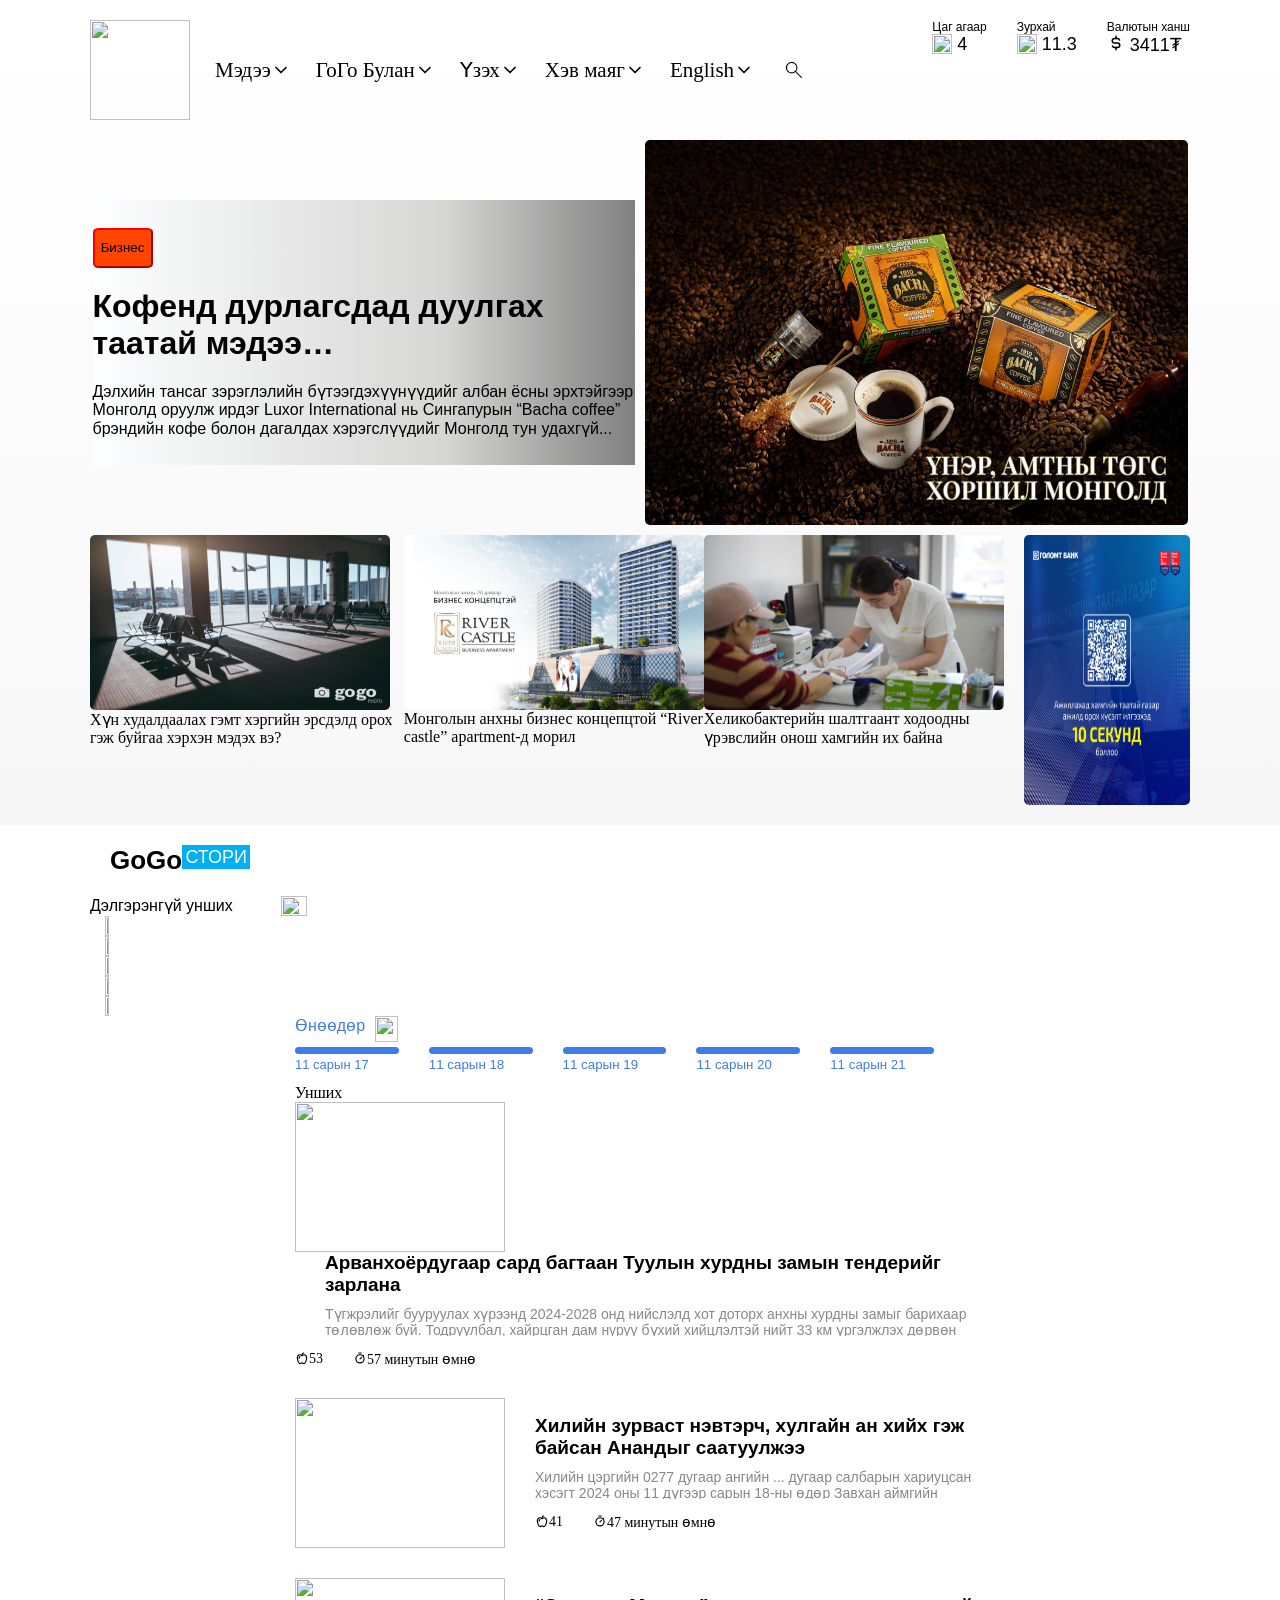
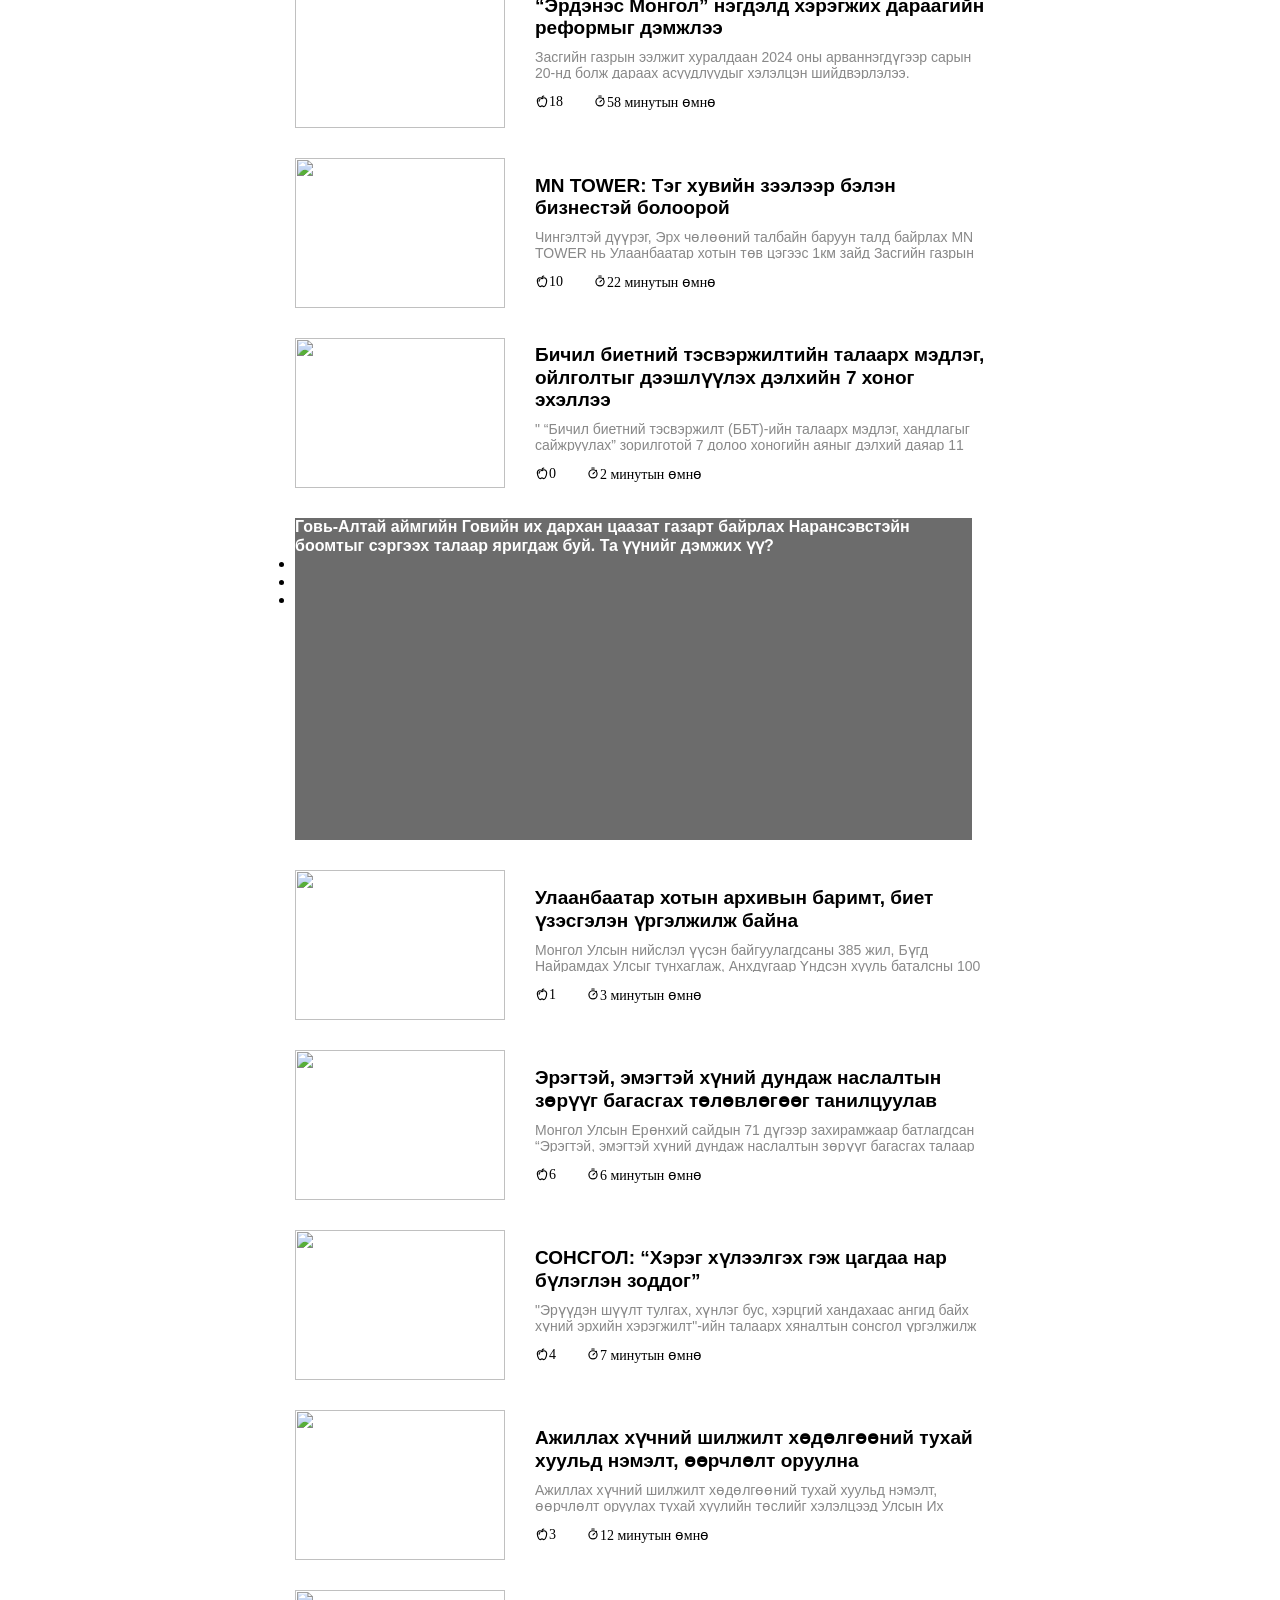
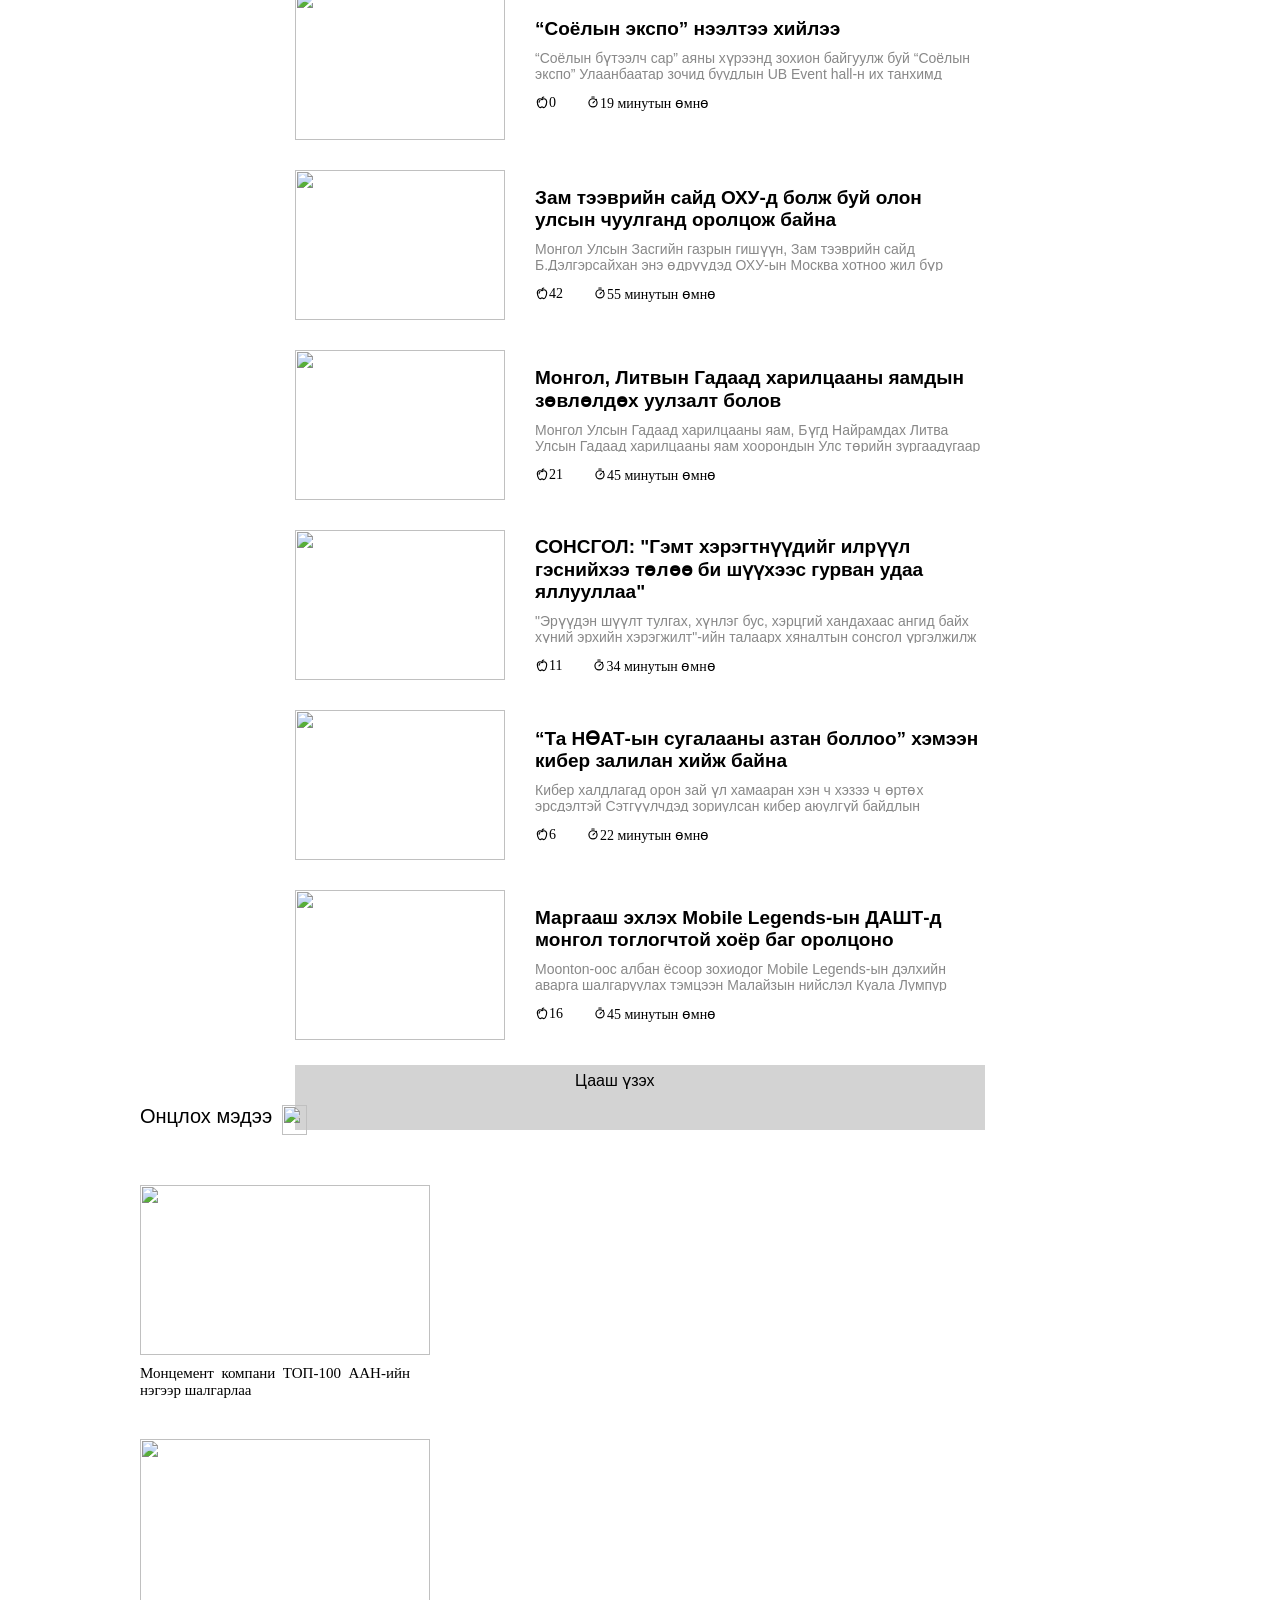
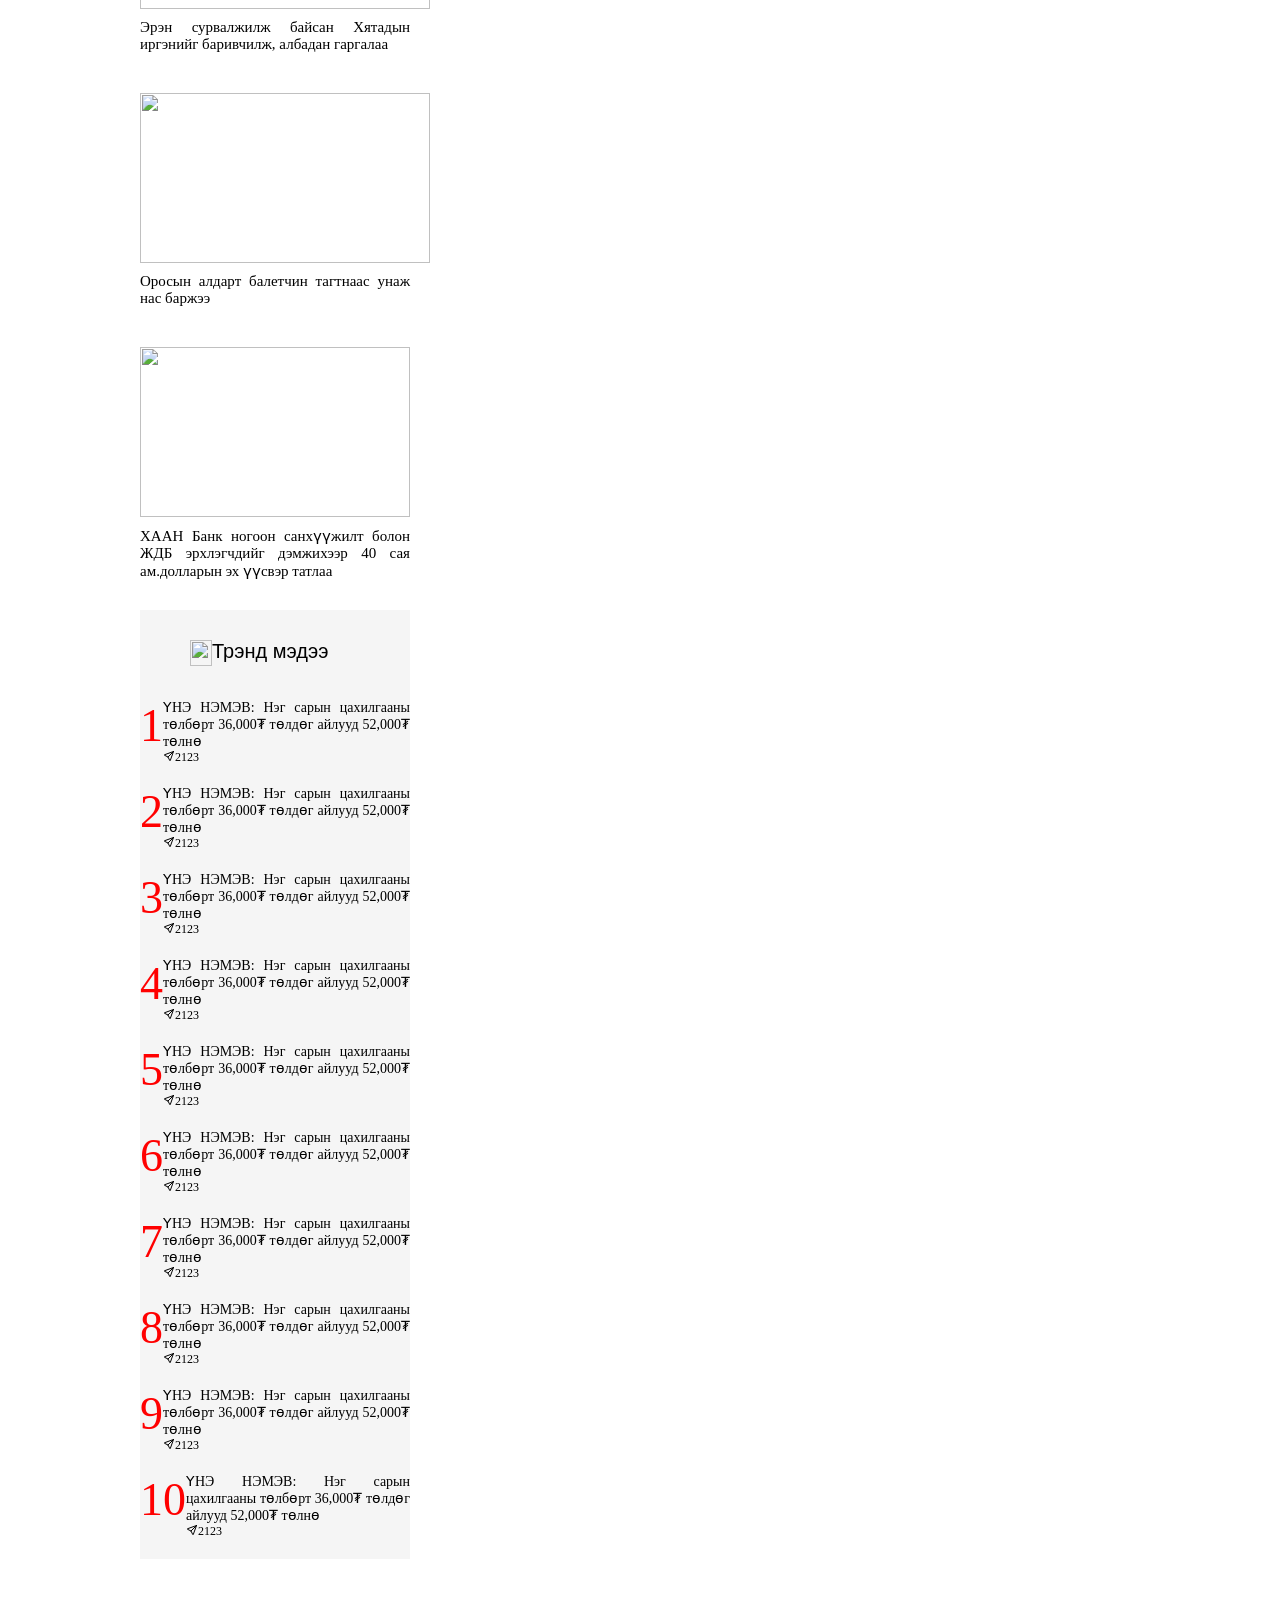
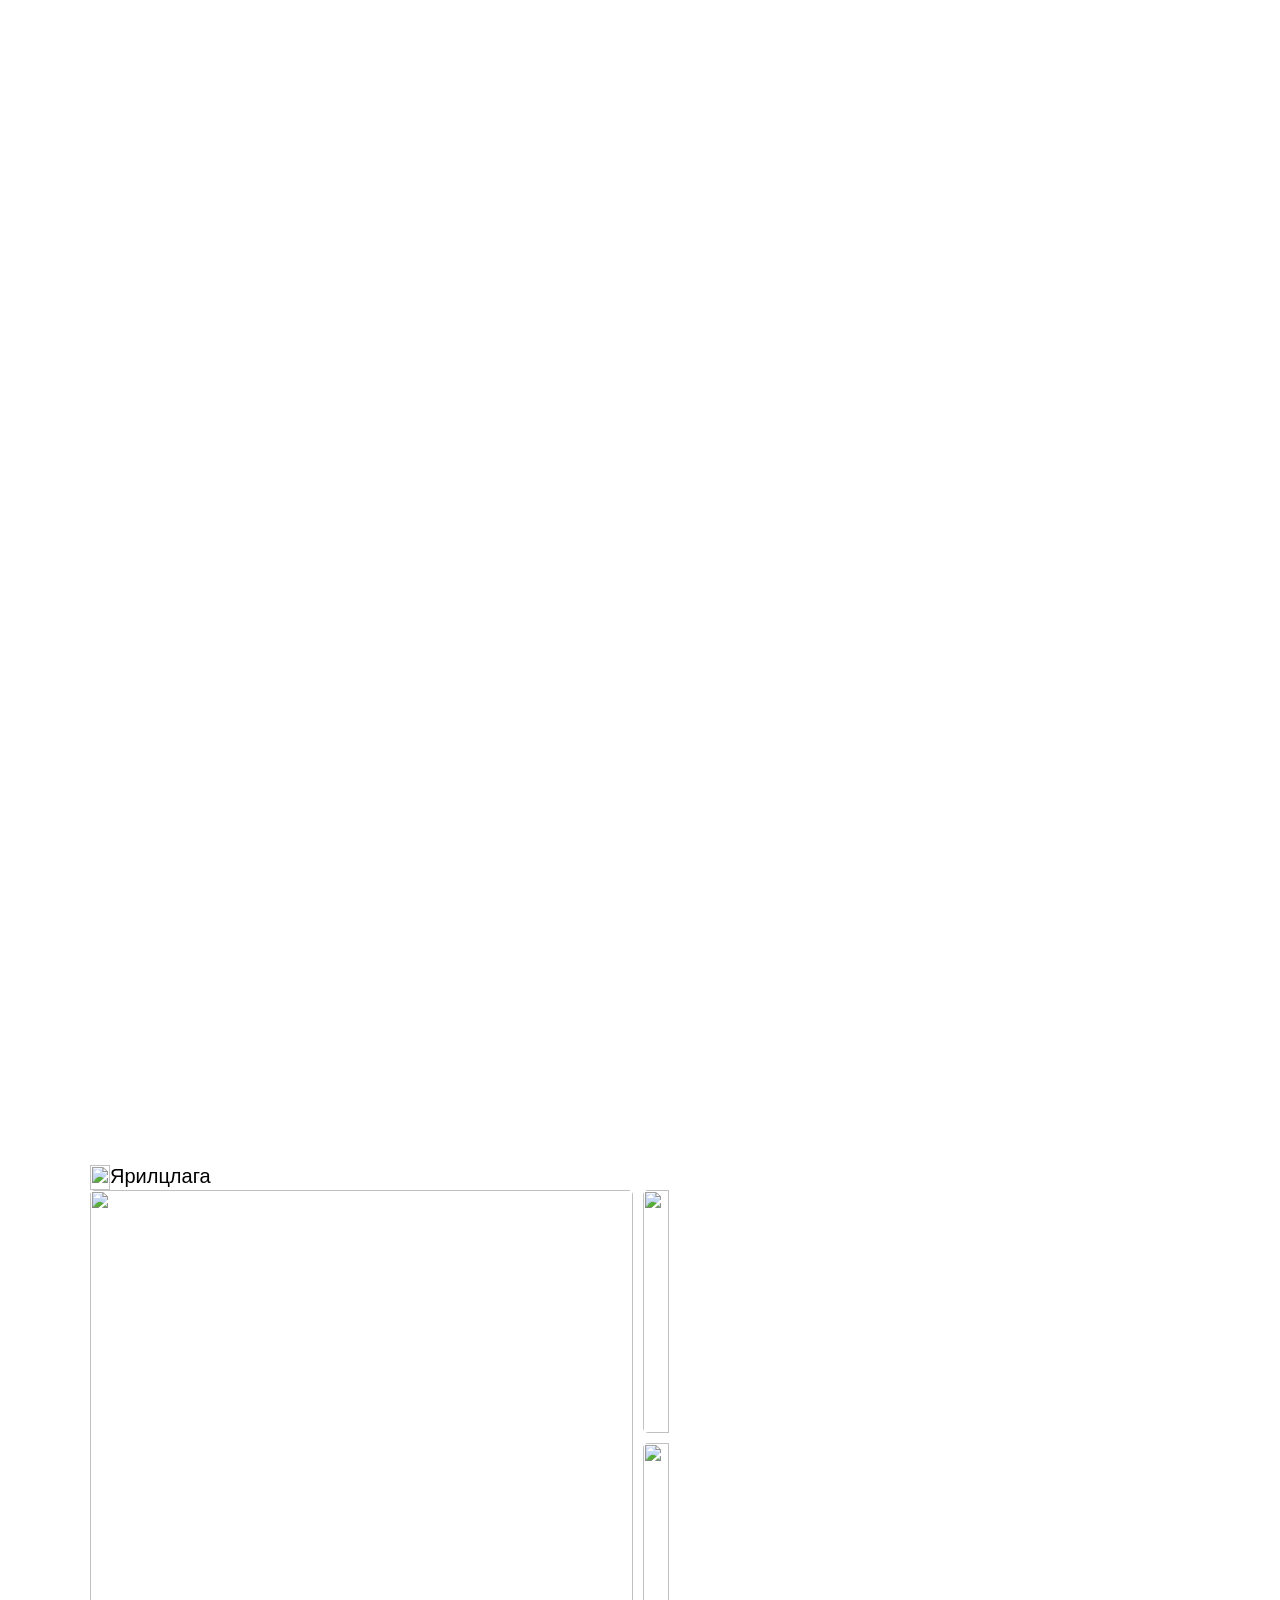
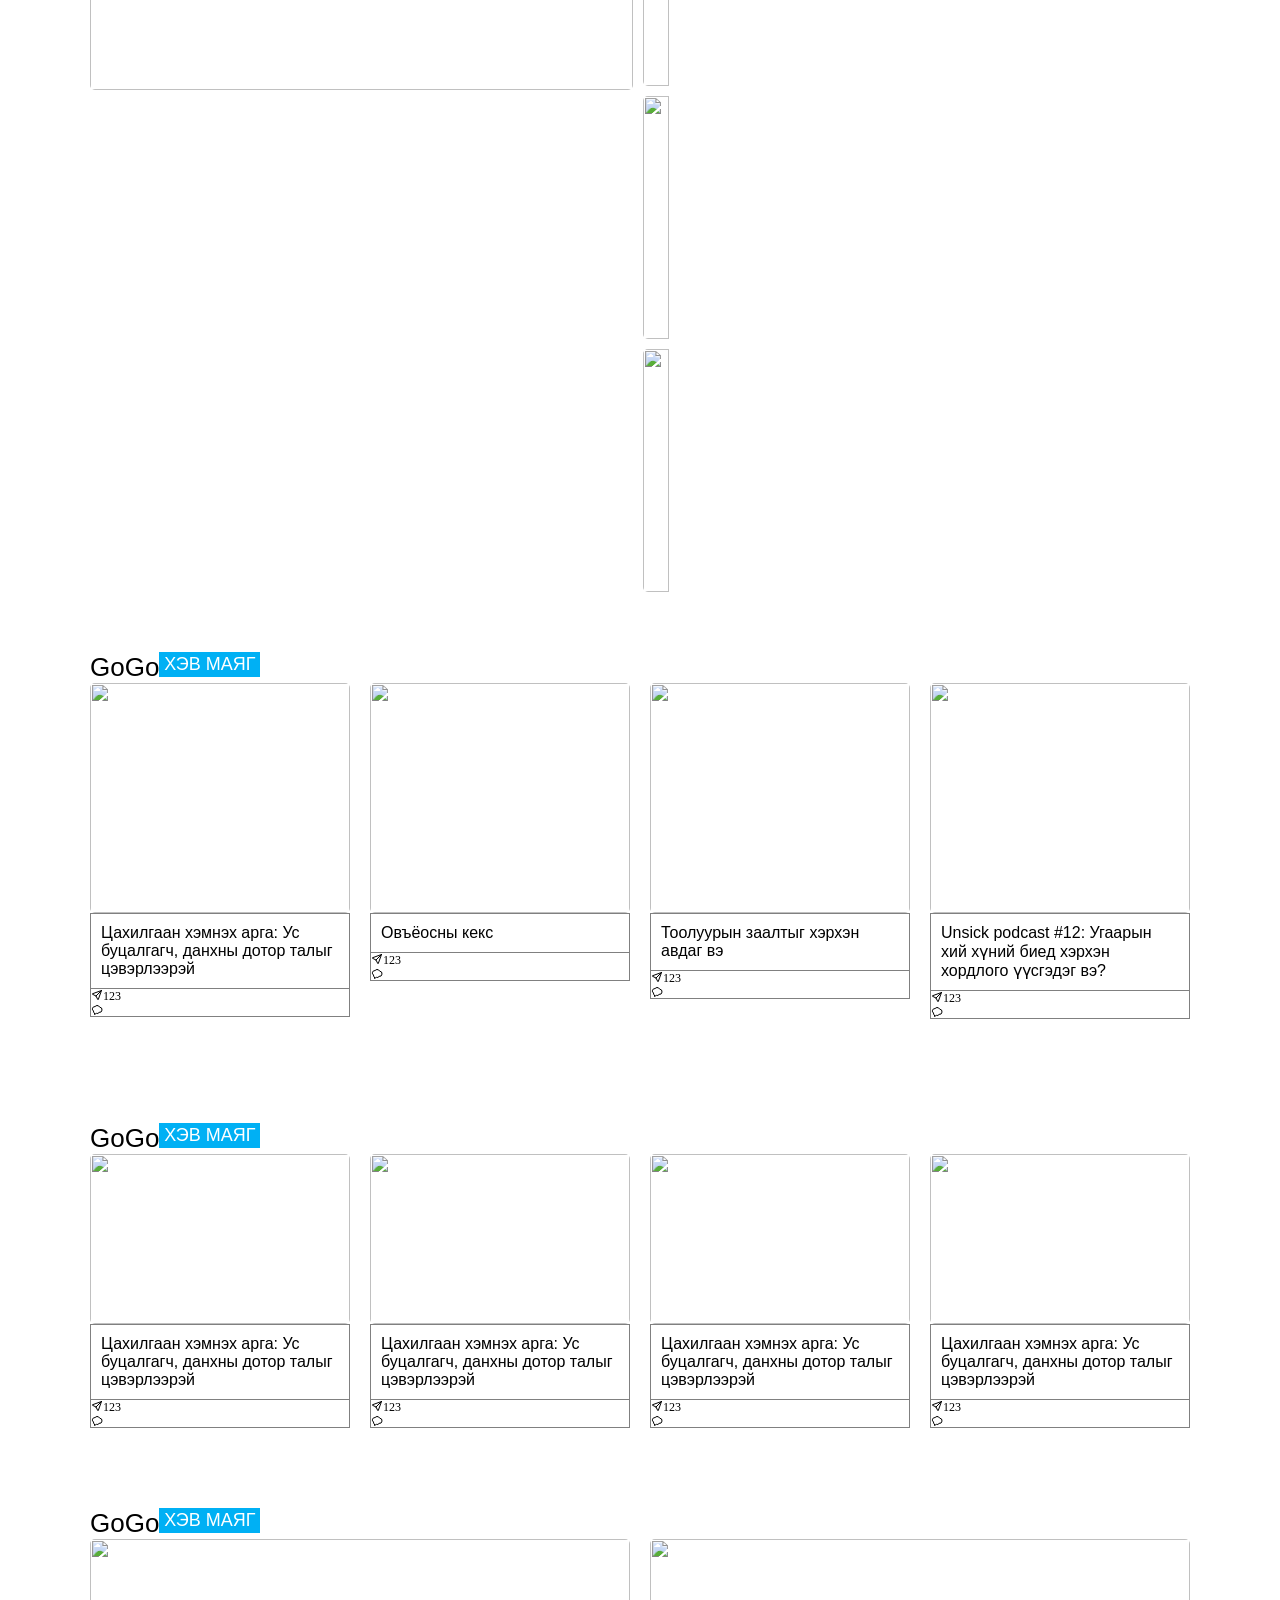
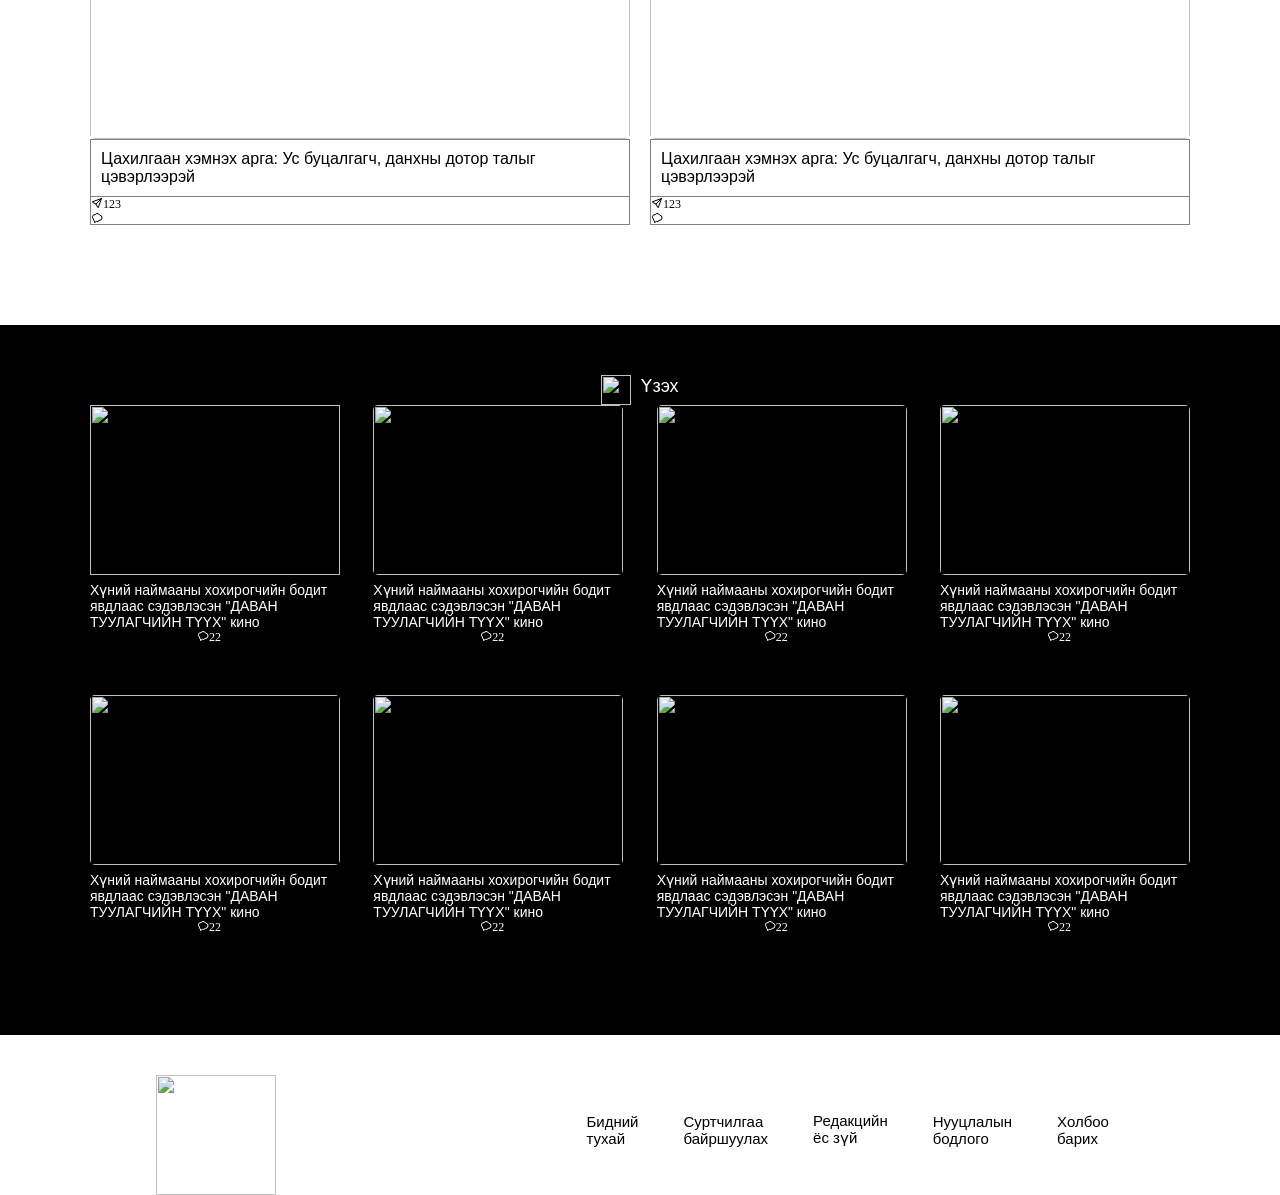
==== commit abb7f1f8: "hover problem" ====
--- a/gogo.html
+++ b/gogo.html
@@ -176,33 +176,37 @@
         </button>
       </div>
 
-      <div class="width-1100" style="display: flex; ">
-        <div style="width: 100%;">
-          <img src="https://mgl.gogo.mn/newsn/story/tysonn-6736d0f4342e2519022586.jpg"
-            style="width: 100%; height: 100%; border-radius: 5px; padding: 0px 0px 0px 15px; ">
-        </div>
-        <div style="width: 100%;">
-          <img src="https://mgl.gogo.mn/newsn/story/excavator-6738274cdd4fa482614033.jpg"
-            style="width: 100%; height: 100%; border-radius: 5px; padding: 0px 0px 0px 15px;" />
-        </div>
-        <div style="width: 100%;">
-          <img src=" https://mgl.gogo.mn/newsn/story/3-stants-6738270d54392045455511.jpeg"
-            style="width: 100%; height: 100%; border-radius: 5px; padding: 0px 0px 0px 15px;" />
-        </div>
-        <div style="width: 100%;">
-          <img
+      <div>
+        <div class="width-1100" style="display: flex; ">
+          <div style="width: 16%;">
+            <p style="font-family: Arial, Helvetica, sans-serif;">Дэлгэрэнгүй унших</p>
+          </div>
+            <img src="https://mgl.gogo.mn/newsn/story/tysonn-6736d0f4342e2519022586.jpg"
+            style="width: 16%; height: 16%; border-radius: 5px; padding: 0px 0px 0px 15px; ">
+        </div>
+      
+          <div style="width:16%;">
+            <img src="https://mgl.gogo.mn/newsn/story/excavator-6738274cdd4fa482614033.jpg"
+            style="width: 16%; height: 16%; border-radius: 5px; padding: 0px 0px 0px 15px;" />
+          </div>
+          <div style="width: 16%;">
+            <img src=" https://mgl.gogo.mn/newsn/story/3-stants-6738270d54392045455511.jpeg"
+            style="width: 16%; height: 16%; border-radius: 5px; padding: 0px 0px 0px 15px;" />
+          </div>
+          <div style="width: 16%;">
+            <img
             src="https://mgl.gogo.mn/newsn/story/281427-05072021-1625450026-1936140720-tugjrel-zam-mashin-6736a8c18fc24833765993.jpeg"
-            style="width: 100%; height: 100%; border-radius: 5px; padding: 0px 0px 0px 15px; ">
-        </div>
-        <div style="width: 100%;">
-          <img src="https://mgl.gogo.mn/newsn/story/dalaijargal-6736a874cf47d578497682.jpg"
-            style="width: 100%; height: 100%; border-radius: 5px; padding: 0px 0px 0px 15px;" />
-        </div>
-        <div style="width: 100%;">
-          <img src="https://mgl.gogo.mn/newsn/story/7-67346273dc722539033978.jpg"
-            style="width: 100%; height: 100%; border-radius: 5px; padding: 0px 0px 0px 15px;" />
-        </div>
-      </div>
+            style="width: 16%; height: 16%; border-radius: 5px; padding: 0px 0px 0px 15px; ">
+          </div>
+          <div style="width: 16%;">
+            <img src="https://mgl.gogo.mn/newsn/story/dalaijargal-6736a874cf47d578497682.jpg"
+            style="width: 16%; height: 16%; border-radius: 5px; padding: 0px 0px 0px 15px;" />
+          </div>
+          <div style="width: 16%;">
+            <img src="https://mgl.gogo.mn/newsn/story/7-67346273dc722539033978.jpg"
+            style="width: 16%; height: 16%; border-radius: 5px; padding: 0px 0px 0px 15px;" />
+          </div>
+        </div>
 
 
 
@@ -253,19 +257,22 @@
 
         </div>
 
-
-        <div class="hard">
-          <div class="flex">
-            <img src="https://mgl.gogo.mn/newsn/thumbnail/420/images/c/2024/11/-17112024-1731822047-1687352076-1.jpg"
-              width="210px" height="150px" ;>
-            <div style="padding: 0px 0px 0px 30px; display: flex; flex-direction: column; justify-content: center;">
-              <h3 style="text-align: start; font-size: 19px; font-family:Arial, Helvetica, sans-serif; ">
-                Арванхоёрдугаар сард багтаан Туулын хурдны замын тендерийг зарлана</h3>
-              <p
-                style="text-align: start; font-size: 14px; margin: 10px 0px 15px; font-family: Arial, Helvetica, sans-serif; color: #888; height: 30px; overflow: hidden;">
-                Түгжрэлийг бууруулах хүрээнд 2024-2028 онд нийслэлд хот доторх анхны хурдны замыг барихаар төлөвлөж буй.
-                Тодруулбал, хайрцган дам нуруу бүхий хийцлэлтэй нийт 33 км үргэлжлэх дөрвөн эгнээ хурдны замын
-              </p>
+        <div>
+          <div class="hard">
+            <div class="flex">
+              <p>Унших</p>
+            </div>
+              <img src="https://mgl.gogo.mn/newsn/thumbnail/420/images/c/2024/11/-17112024-1731822047-1687352076-1.jpg"
+                width="210px" height="150px" ;>
+              <div style="padding: 0px 0px 0px 30px; display: flex; flex-direction: column; justify-content: center;">
+                <h3 style="text-align: start; font-size: 19px; font-family:Arial, Helvetica, sans-serif; ">
+                  Арванхоёрдугаар сард багтаан Туулын хурдны замын тендерийг зарлана</h3>
+                <p
+                  style="text-align: start; font-size: 14px; margin: 10px 0px 15px; font-family: Arial, Helvetica, sans-serif; color: #888; height: 30px; overflow: hidden;">
+                  Түгжрэлийг бууруулах хүрээнд 2024-2028 онд нийслэлд хот доторх анхны хурдны замыг барихаар төлөвлөж буй.
+                  Тодруулбал, хайрцган дам нуруу бүхий хийцлэлтэй нийт 33 км үргэлжлэх дөрвөн эгнээ хурдны замын
+                </p>
+        </div>
               <div style="display: flex;">
                 <div style="display: flex; margin: 0px 30px 0px 0px ;">
                   <svg xmlns="http://www.w3.org/2000/svg" x-bind:width="size" x-bind:height="size" viewBox="0 0 24 24"
--- a/gogo.css
+++ b/gogo.css
@@ -72,6 +72,8 @@
 .flex {
   display: flex;
   margin-top: 30px;
+  position: relative;
+  overflow: hidden;
 }
 
 .zaza {
@@ -148,6 +150,7 @@
   width: 1100px;
   margin: auto;
   background-color: white;
+  position: relative;
 }
 
 .lol {
@@ -181,8 +184,10 @@
   display: flex;
   flex-direction: column;
   justify-content: center;
-
+  position: relative;
   padding: 0px;
+  overflow: hidden;
+  position: relative;
 }
 
 .title3 {
@@ -388,4 +393,55 @@
 
 .bilee:hover .bilee-hover {
   display: flex;
+}
+.width-1100-hover{
+  position: absolute;
+  z-index: 1;
+  color: white;
+  background-color: rgba(0, 0, 0, 0.5);
+  width: 100%;
+  height: 100%;
+  align-items: center;
+  justify-content: center;
+  display: none;
+}
+.width-1100:hover img{
+  transform: scale(1.1);
+}
+.width-1100:hover .width-1100-hover{
+  display: flex;
+}
+.flex-hover{
+  position: absolute;
+  z-index: 1;
+  color: white;
+  background-color: rgba(0, 0, 0, 0.5);
+  width: 100%;
+  height: 100%;
+  align-items: center;
+  justify-content: center;
+  display: none;
+}
+.flex:hover img{
+  transform: scale(1.1);
+}
+.flex:hover .flex-hover{
+  display: flex;
+}
+.hard-hover{
+  position: absolute;
+  z-index: 1;
+  color: white;
+  background-color: rgba(0, 0, 0, 0.5);
+  width: 100%;
+  height: 100%;
+  align-items: center;
+  justify-content: center;
+  display: none;
+}
+.hard:hover img{
+  transform: scale(1.1);
+}
+.hard:hover .hard-hover{
+  display: flex;
 }
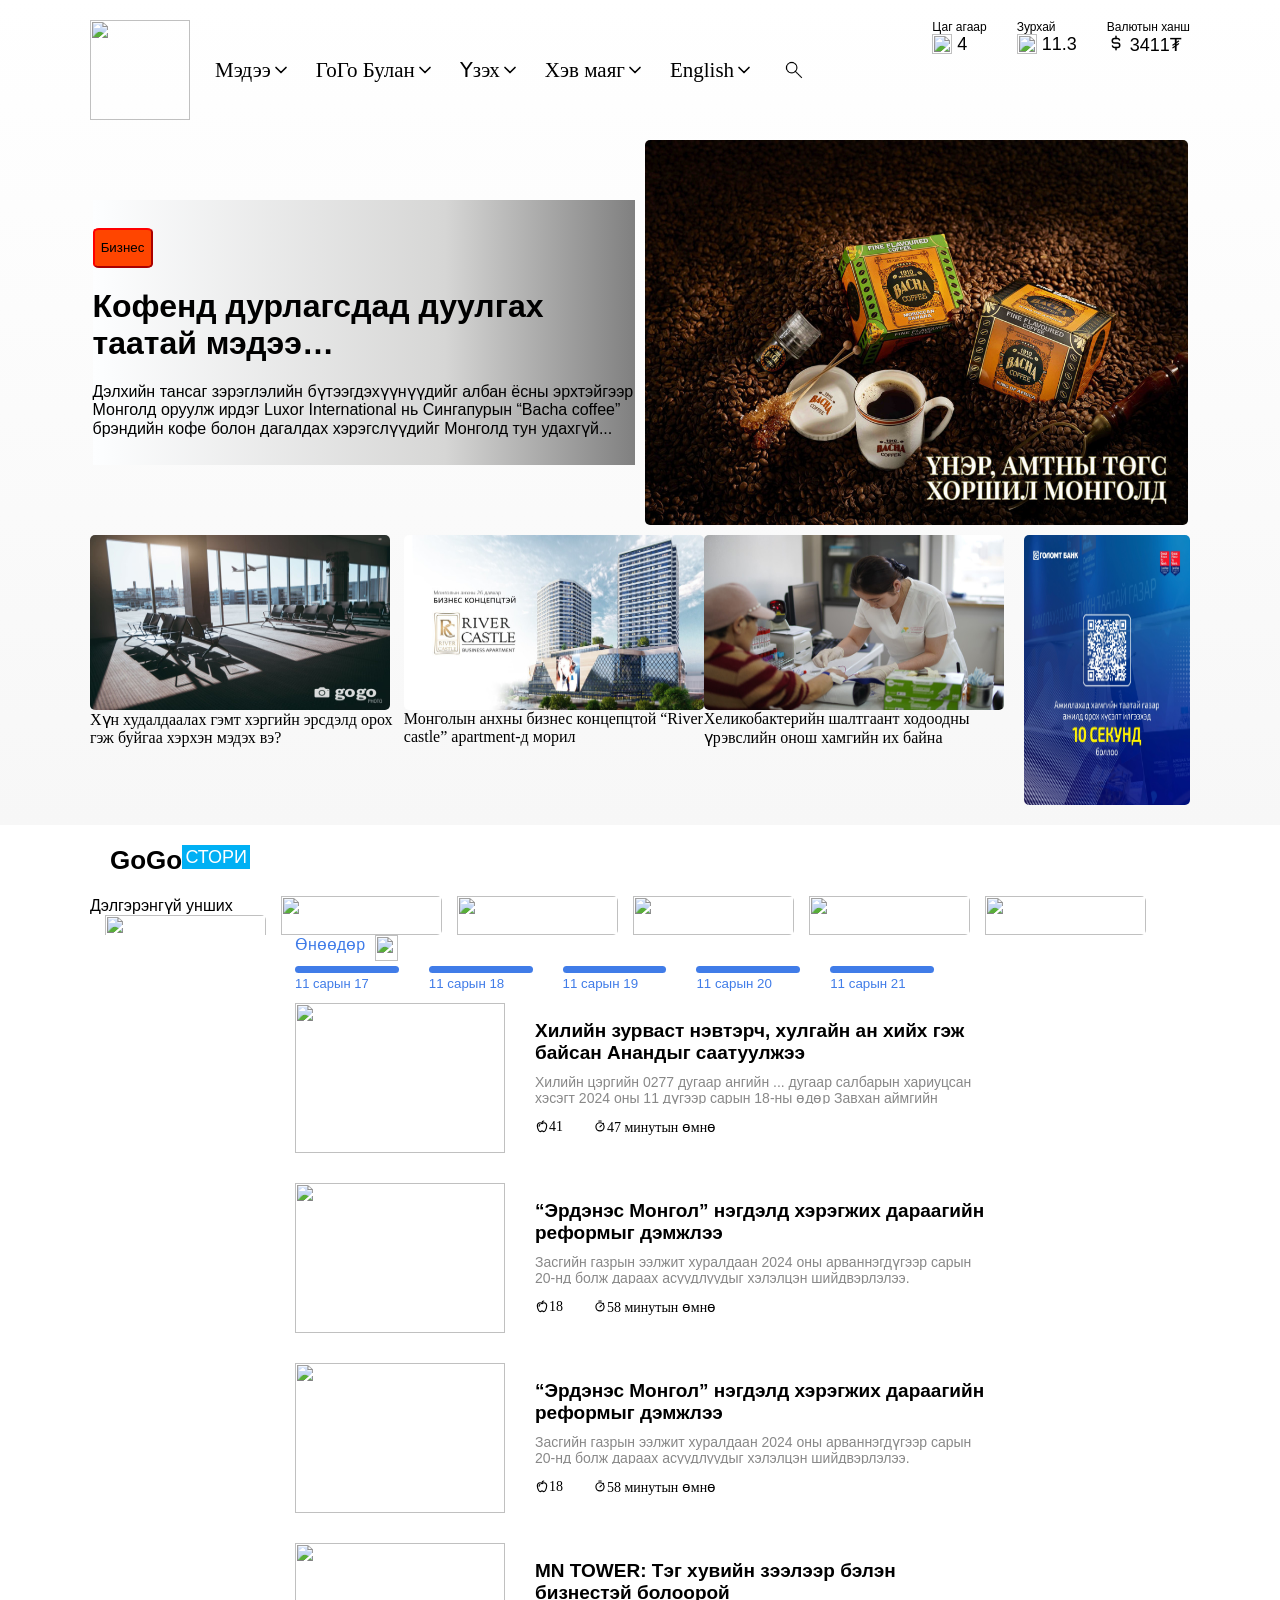
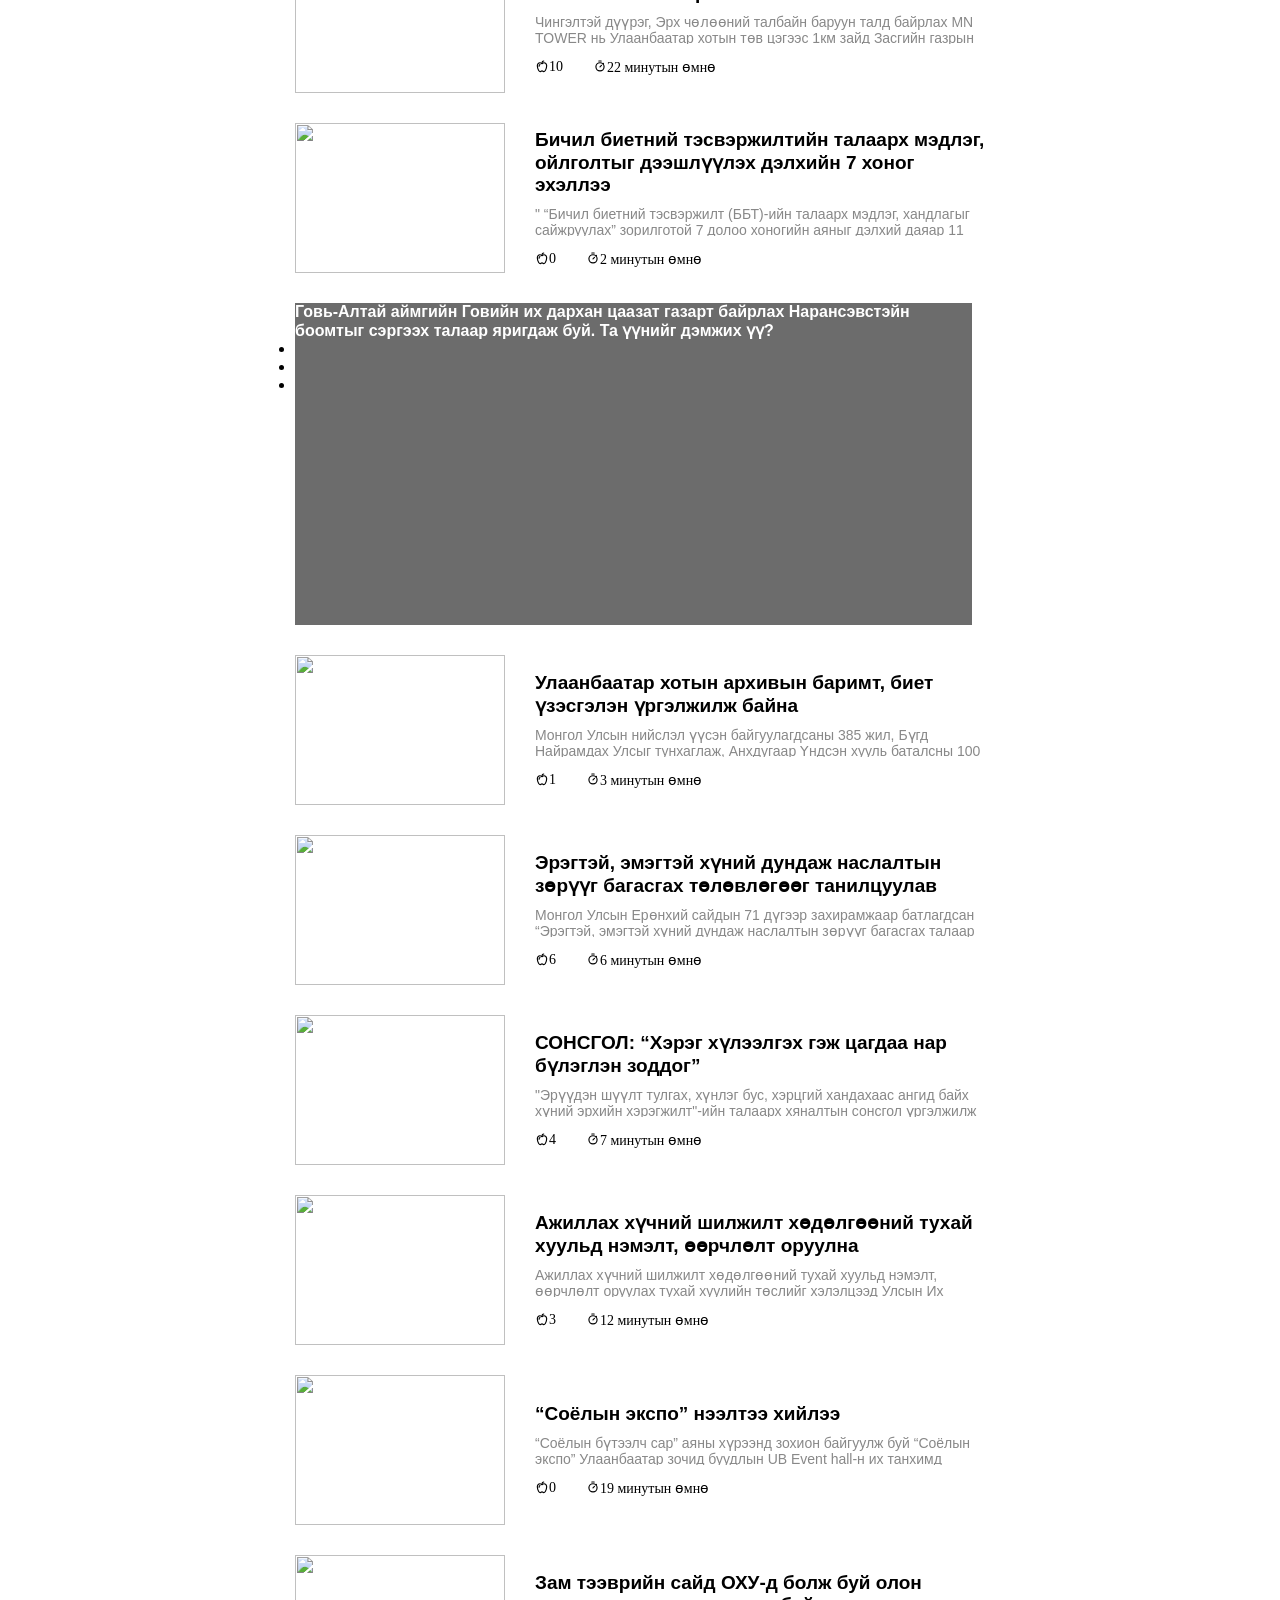
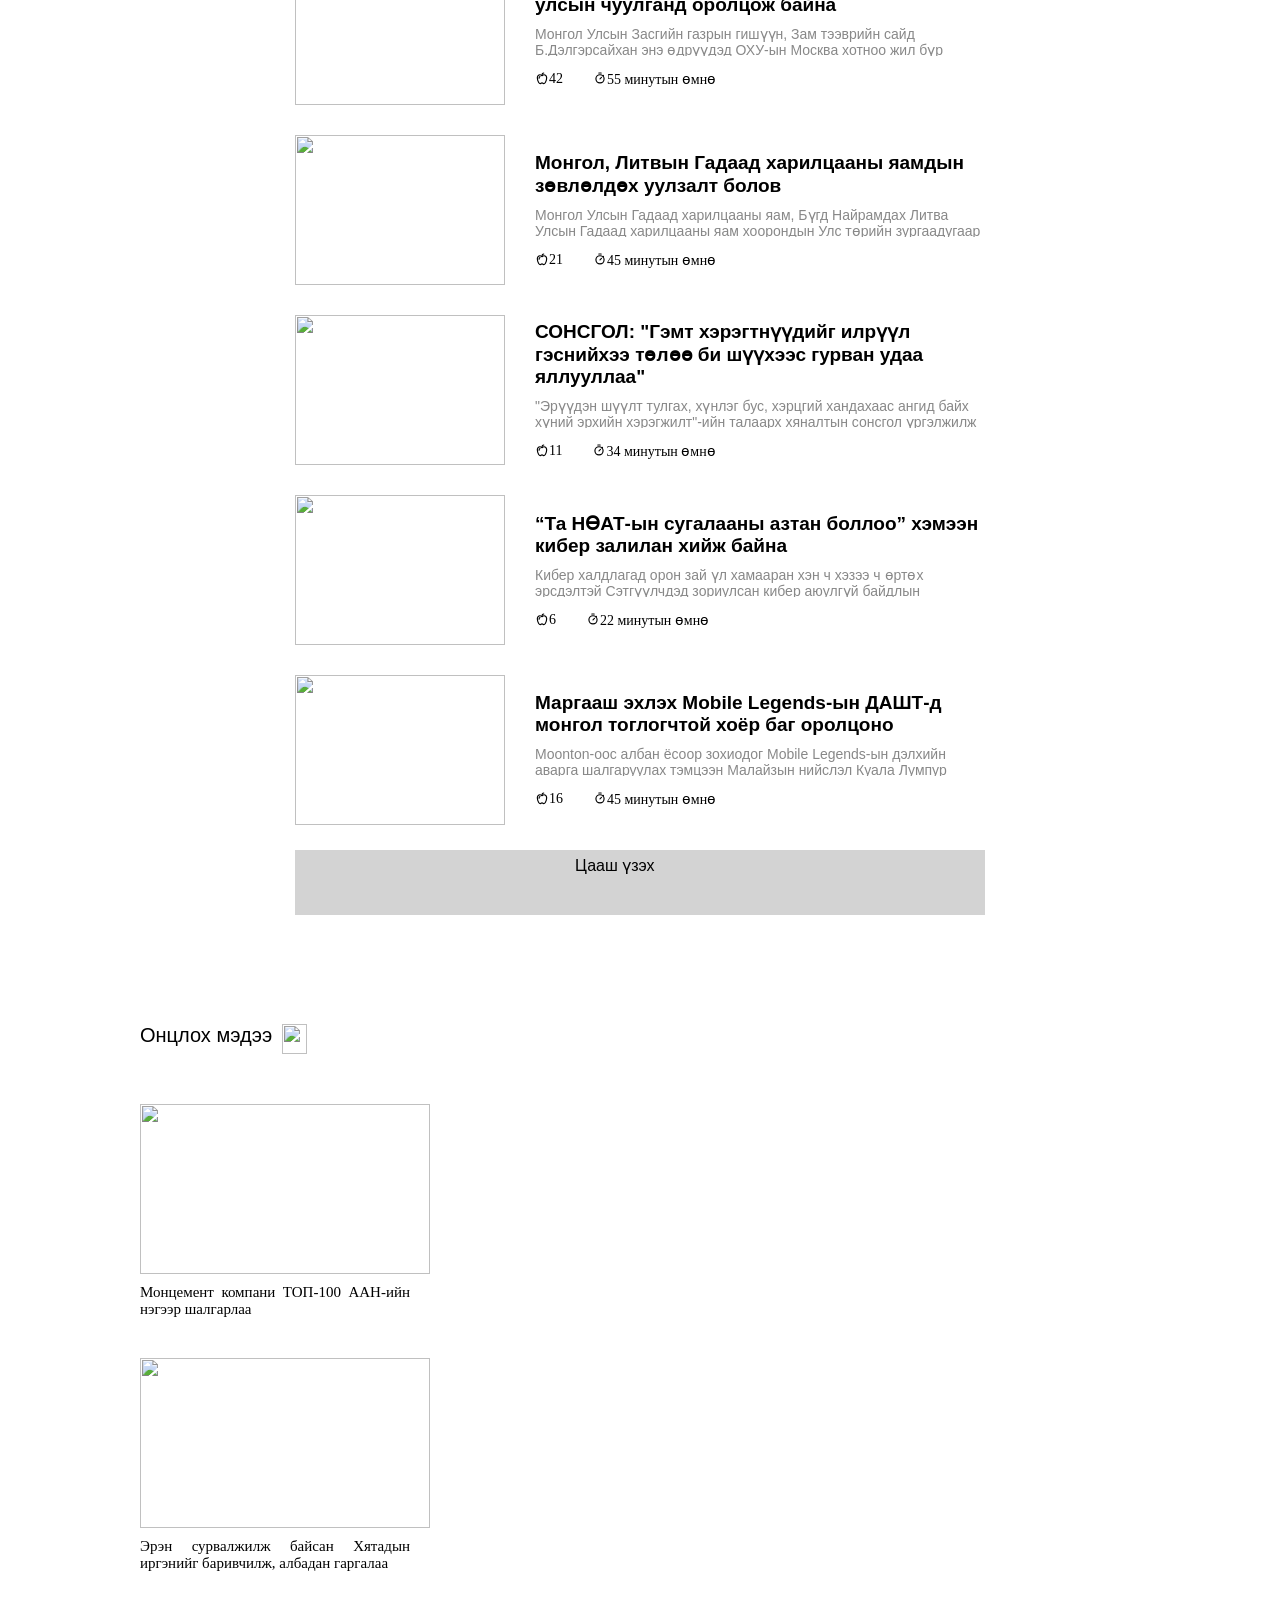
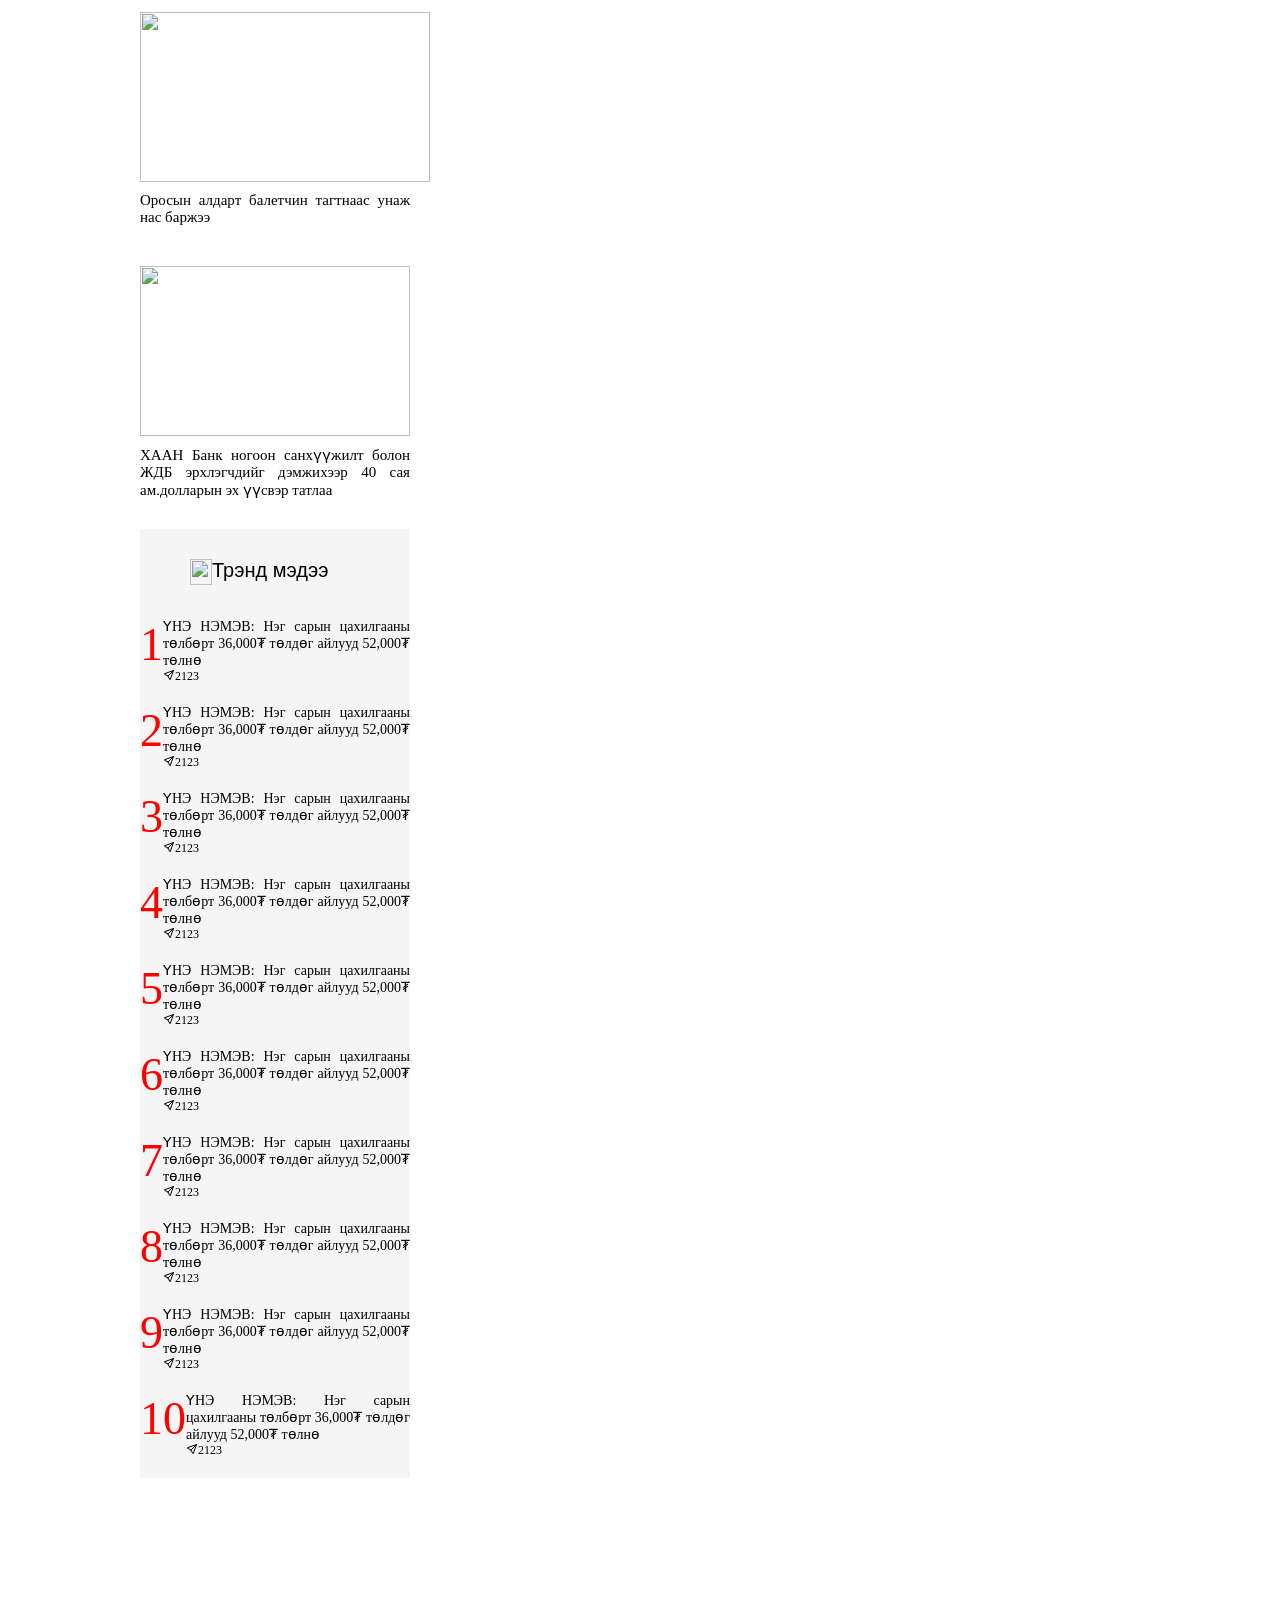
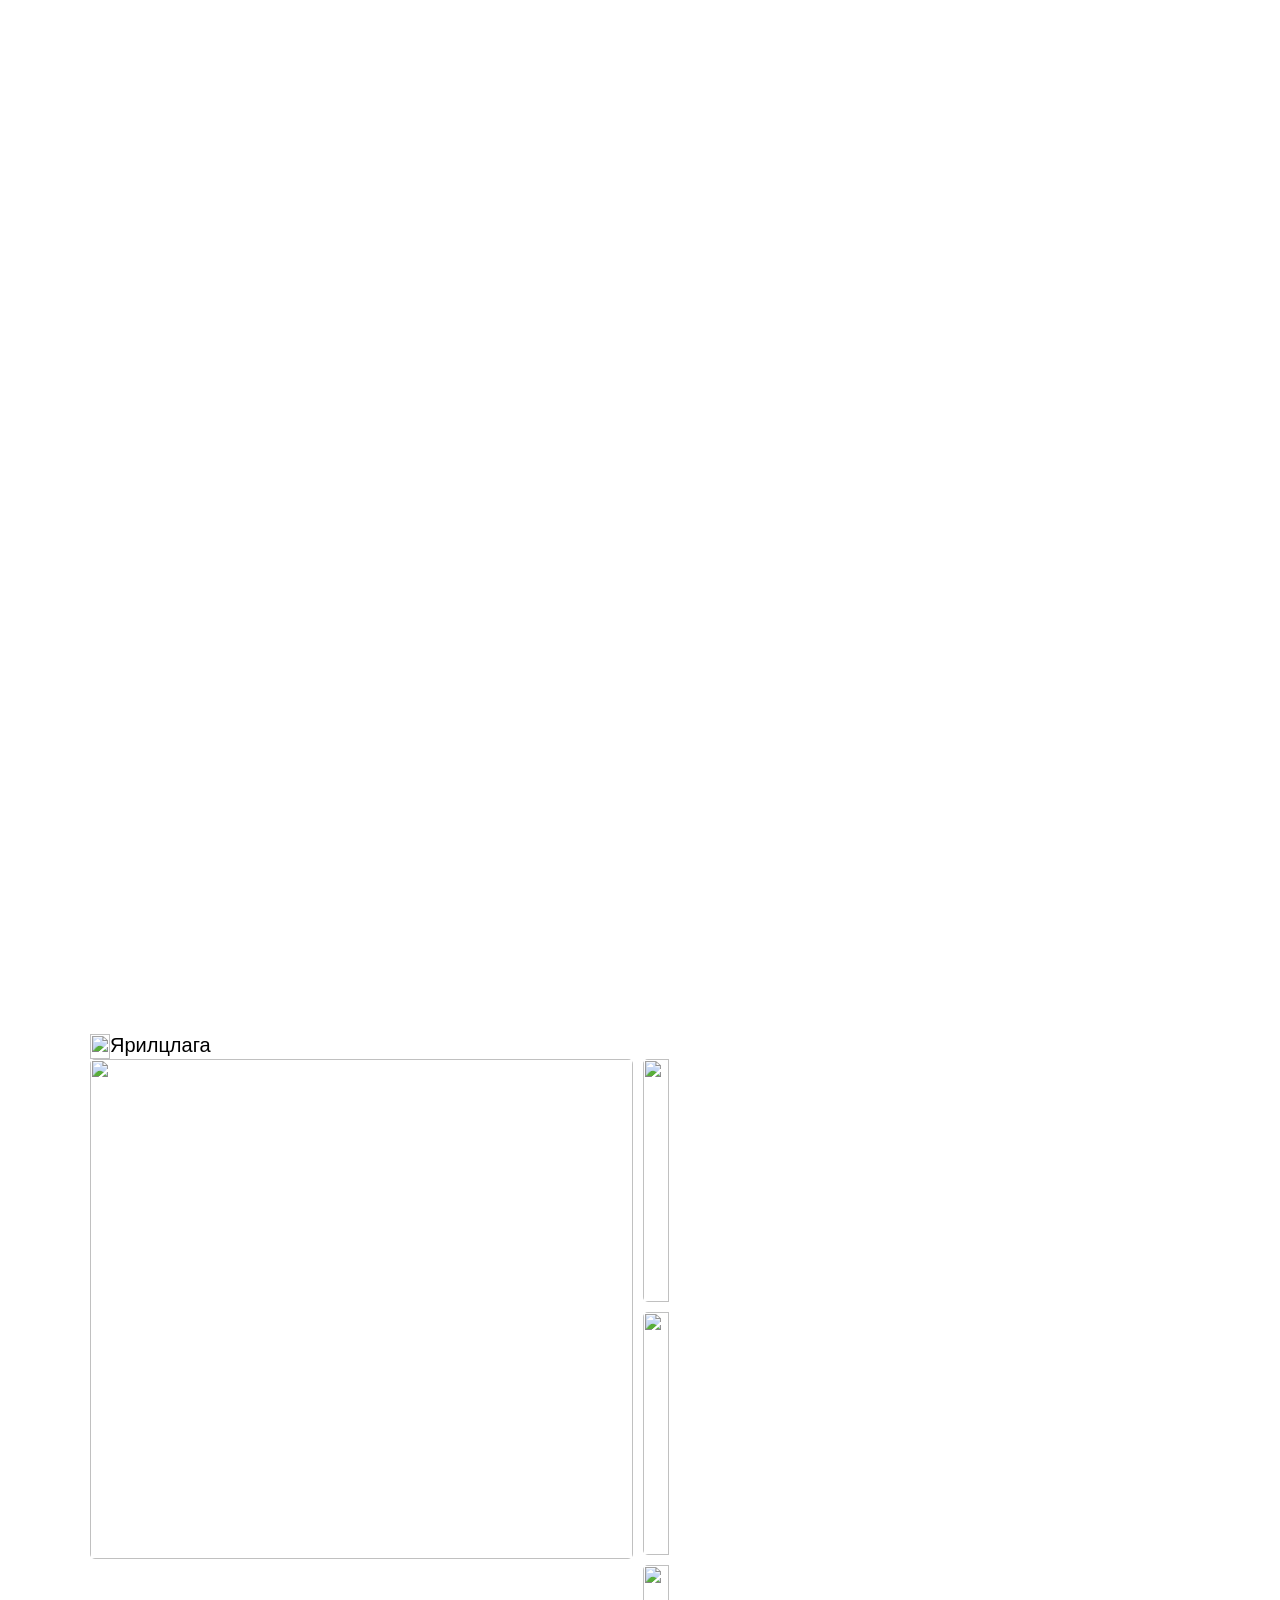
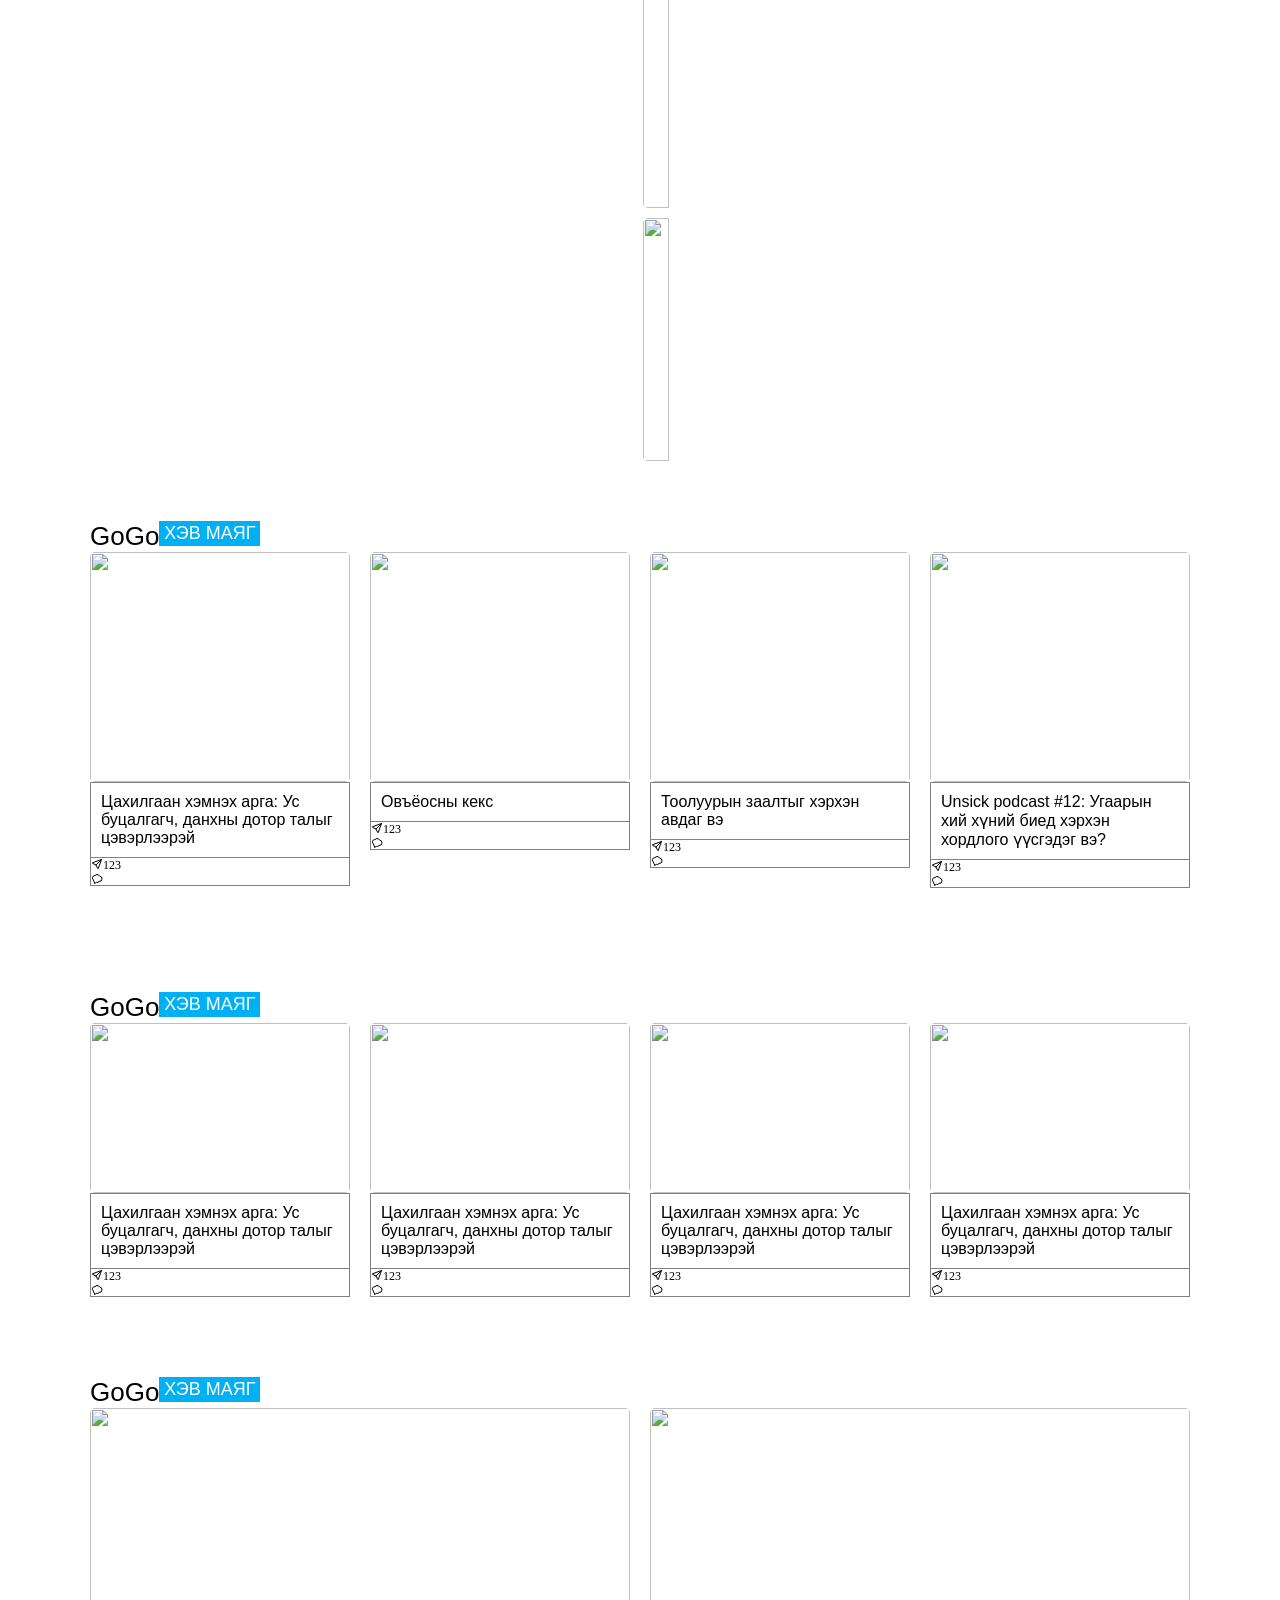
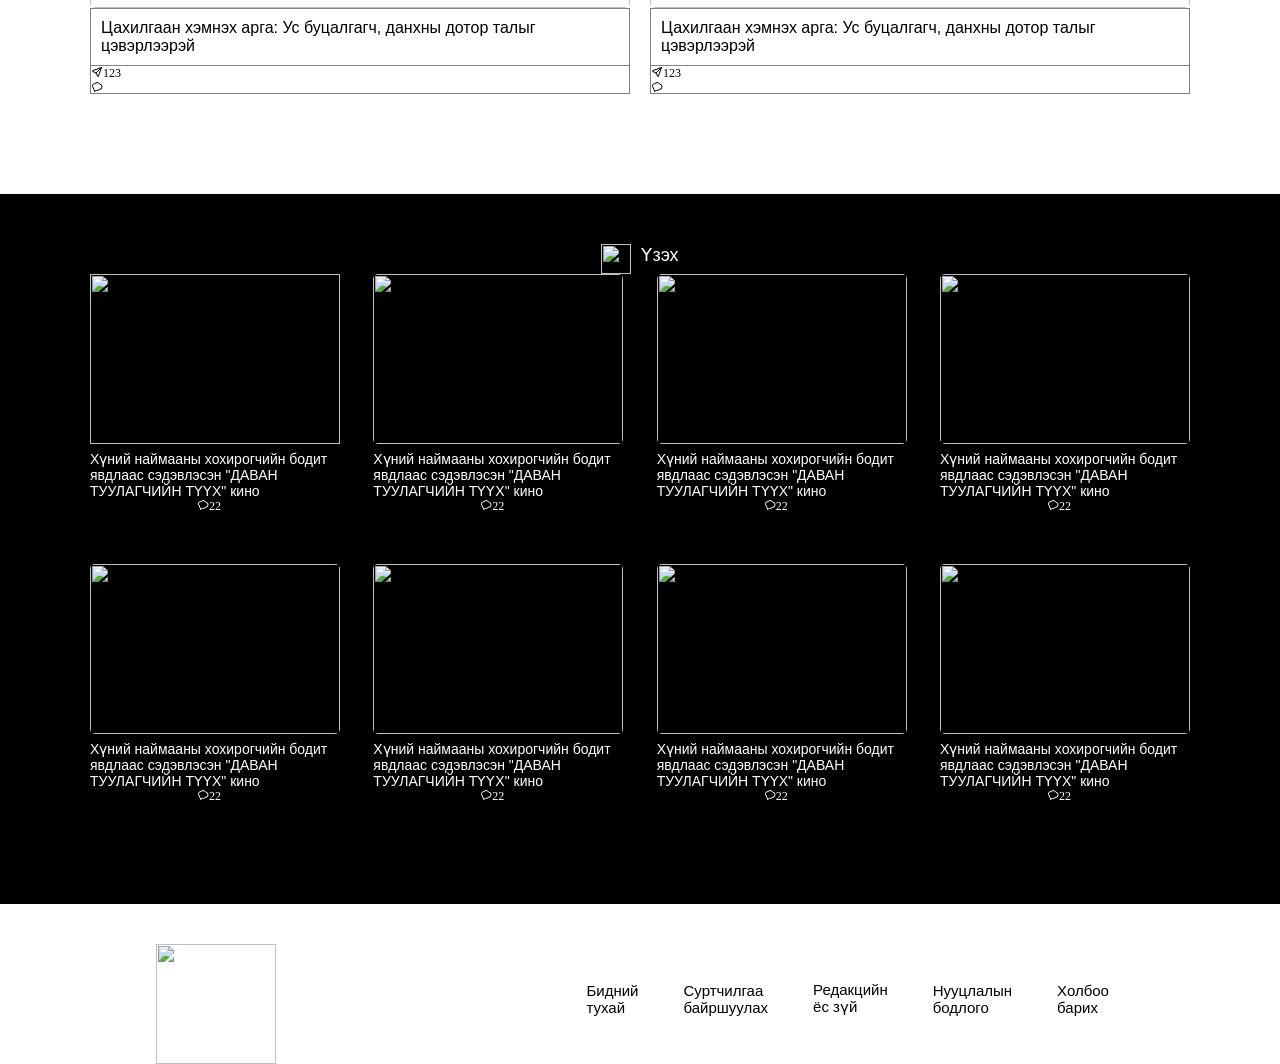
==== commit c5988510: "PISDA" ====
--- a/gogo.html
+++ b/gogo.html
@@ -177,130 +177,90 @@
       </div>
 
       <div>
-        <div class="width-1100" style="display: flex; ">
-          <div style="width: 16%;">
-            <p style="font-family: Arial, Helvetica, sans-serif;">Дэлгэрэнгүй унших</p>
-          </div>
+        <div style="display: flex; ">
+          <div style="width: 16%;" class="width-1200">
+            <div class="width00-hover">
+              <p style="font-family: Arial, Helvetica, sans-serif;">Дэлгэрэнгүй унших</p>
+            </div>
+
             <img src="https://mgl.gogo.mn/newsn/story/tysonn-6736d0f4342e2519022586.jpg"
-            style="width: 16%; height: 16%; border-radius: 5px; padding: 0px 0px 0px 15px; ">
-        </div>
-      
+              style="width: 100%; height: 100%; border-radius: 5px; padding: 0px 0px 0px 15px; ">
+          </div>
+
           <div style="width:16%;">
             <img src="https://mgl.gogo.mn/newsn/story/excavator-6738274cdd4fa482614033.jpg"
-            style="width: 16%; height: 16%; border-radius: 5px; padding: 0px 0px 0px 15px;" />
+              style="width: 100%; height: 100%; border-radius: 5px; padding: 0px 0px 0px 15px; ">
           </div>
           <div style="width: 16%;">
             <img src=" https://mgl.gogo.mn/newsn/story/3-stants-6738270d54392045455511.jpeg"
-            style="width: 16%; height: 16%; border-radius: 5px; padding: 0px 0px 0px 15px;" />
+              style="width: 100%; height: 100%; border-radius: 5px; padding: 0px 0px 0px 15px; ">
           </div>
           <div style="width: 16%;">
             <img
-            src="https://mgl.gogo.mn/newsn/story/281427-05072021-1625450026-1936140720-tugjrel-zam-mashin-6736a8c18fc24833765993.jpeg"
-            style="width: 16%; height: 16%; border-radius: 5px; padding: 0px 0px 0px 15px; ">
+              src="https://mgl.gogo.mn/newsn/story/281427-05072021-1625450026-1936140720-tugjrel-zam-mashin-6736a8c18fc24833765993.jpeg"
+              style="width: 100%; height: 100%; border-radius: 5px; padding: 0px 0px 0px 15px; ">
           </div>
           <div style="width: 16%;">
             <img src="https://mgl.gogo.mn/newsn/story/dalaijargal-6736a874cf47d578497682.jpg"
-            style="width: 16%; height: 16%; border-radius: 5px; padding: 0px 0px 0px 15px;" />
+              style="width: 100%; height: 100%; border-radius: 5px; padding: 0px 0px 0px 15px; ">
           </div>
           <div style="width: 16%;">
             <img src="https://mgl.gogo.mn/newsn/story/7-67346273dc722539033978.jpg"
-            style="width: 16%; height: 16%; border-radius: 5px; padding: 0px 0px 0px 15px;" />
-          </div>
-        </div>
-
-
-
-
+              style="width: 100%; height: 100%; border-radius: 5px; padding: 0px 0px 0px 15px; ">
+          </div>
+        </div>
+
+
+
+
+
+      </div>
 
     </div>
 
-  </div>
-
-  <div class="lol">
-    <div class="lmao">
-      <div class="title2">
-        <div class="zasnaa" style="margin: 0px 0px 5px; text-align: justify;">
-          <p style="font-size: 16px; color: #407ce8; font-family: Arial, Helvetica, sans-serif;"> Өнөөдөр</p>
-          <img src="https://mgl.gogo.mn//newsn/v4/images/todaynews.6ba1d8b2.png" style="width: 23px; height: 26px;" />
-
-        </div>
-
-        <div class="little">
-
-          <button style="display: block;  height: 7px;
+    <div class="lol">
+      <div class="lmao">
+        <div class="title2">
+          <div class="zasnaa" style="margin: 0px 0px 5px; text-align: justify;">
+            <p style="font-size: 16px; color: #407ce8; font-family: Arial, Helvetica, sans-serif;"> Өнөөдөр</p>
+            <img src="https://mgl.gogo.mn//newsn/v4/images/todaynews.6ba1d8b2.png" style="width: 23px; height: 26px;" />
+
+          </div>
+
+          <div class="little">
+
+            <button style="display: block;  height: 7px;
               width: 103.81px; background-color: #407ce8; border-radius: 10px; border: none;">
-            <p style="text-align: start; color: #407ce8; font-size: 13px; margin-top: 10px;">11 сарын 17</p>
-          </button>
-
-          <button style="display: block;  height: 7px;
+              <p style="text-align: start; color: #407ce8; font-size: 13px; margin-top: 10px;">11 сарын 17</p>
+            </button>
+
+            <button style="display: block;  height: 7px;
               width: 103.81px; background-color: #407ce8; border-radius: 10px; border: none;">
-            <p style="text-align: start; color: #407ce8; margin-top: 10px;">11 сарын 18</p>
-          </button>
-
-
-          <button style="display: block;  height: 7px;
+              <p style="text-align: start; color: #407ce8; margin-top: 10px;">11 сарын 18</p>
+            </button>
+
+
+            <button style="display: block;  height: 7px;
               width: 103.81px; background-color: #407ce8; border-radius: 10px; border: none;">
-            <p style="text-align: start; color: #407ce8; margin-top: 10px;">11 сарын 19</p>
-          </button>
-
-
-          <button style="display: block;  height: 7px;
+              <p style="text-align: start; color: #407ce8; margin-top: 10px;">11 сарын 19</p>
+            </button>
+
+
+            <button style="display: block;  height: 7px;
               width: 103.81px; background-color: #407ce8; border: none; border-radius: 10px;">
-            <p style="text-align: start; color: #407ce8; margin-top: 10px;">11 сарын 20</p>
-          </button>
-
-
-          <button style="display: block;  height: 7px;
+              <p style="text-align: start; color: #407ce8; margin-top: 10px;">11 сарын 20</p>
+            </button>
+
+
+            <button style="display: block;  height: 7px;
               width: 103.81px; background-color: #407ce8; border: none; border-radius: 10px;">
-            <p style="text-align: start; color: #407ce8; margin-top: 10px;">11 сарын 21</p>
-          </button>
-
-        </div>
-
-        <div>
-          <div class="hard">
-            <div class="flex">
-              <p>Унших</p>
-            </div>
-              <img src="https://mgl.gogo.mn/newsn/thumbnail/420/images/c/2024/11/-17112024-1731822047-1687352076-1.jpg"
-                width="210px" height="150px" ;>
-              <div style="padding: 0px 0px 0px 30px; display: flex; flex-direction: column; justify-content: center;">
-                <h3 style="text-align: start; font-size: 19px; font-family:Arial, Helvetica, sans-serif; ">
-                  Арванхоёрдугаар сард багтаан Туулын хурдны замын тендерийг зарлана</h3>
-                <p
-                  style="text-align: start; font-size: 14px; margin: 10px 0px 15px; font-family: Arial, Helvetica, sans-serif; color: #888; height: 30px; overflow: hidden;">
-                  Түгжрэлийг бууруулах хүрээнд 2024-2028 онд нийслэлд хот доторх анхны хурдны замыг барихаар төлөвлөж буй.
-                  Тодруулбал, хайрцган дам нуруу бүхий хийцлэлтэй нийт 33 км үргэлжлэх дөрвөн эгнээ хурдны замын
-                </p>
-        </div>
-              <div style="display: flex;">
-                <div style="display: flex; margin: 0px 30px 0px 0px ;">
-                  <svg xmlns="http://www.w3.org/2000/svg" x-bind:width="size" x-bind:height="size" viewBox="0 0 24 24"
-                    fill="none" stroke="currentColor" x-bind:stroke-width="stroke" stroke-linecap="round"
-                    stroke-linejoin="round" width="14" height="14.5" stroke-width="2">
-                    <path
-                      d="M4 11.319c0 3.102 .444 5.319 2.222 7.978c1.351 1.797 3.156 2.247 5.08 .988c.426 -.268 .97 -.268 1.397 0c1.923 1.26 3.728 .809 5.079 -.988c1.778 -2.66 2.222 -4.876 2.222 -7.977c0 -2.661 -1.99 -5.32 -4.444 -5.32c-1.267 0 -2.41 .693 -3.22 1.44a.5 .5 0 0 1 -.672 0c-.809 -.746 -1.953 -1.44 -3.22 -1.44c-2.454 0 -4.444 2.66 -4.444 5.319">
-                    </path>
-                    <path d="M7 12c0 -1.47 .454 -2.34 1.5 -3"></path>
-                    <path d="M12 7c0 -1.2 .867 -4 3 -4"></path>
-                  </svg>
-                  <p style="font-size: 14px;">53</p>
-                </div>
-                <div style="display: flex;;">
-                  <svg xmlns="http://www.w3.org/2000/svg" x-bind:width="size" x-bind:height="size" viewBox="0 0 24 24"
-                    fill="none" stroke="currentColor" x-bind:stroke-width="stroke" stroke-linecap="round"
-                    stroke-linejoin="round" width="14" height="14.5" stroke-width="2">
-                    <path d="M5 13a7 7 0 1 0 14 0a7 7 0 0 0 -14 0z"></path>
-                    <path d="M14.5 10.5l-2.5 2.5"></path>
-                    <path d="M17 8l1 -1"></path>
-                    <path d="M14 3h-4"></path>
-                  </svg>
-                  <p style="font-size: 14px;">57 минутын өмнө</p>
-
-                </div>
-
-              </div>
-            </div>
+              <p style="text-align: start; color: #407ce8; margin-top: 10px;">11 сарын 21</p>
+            </button>
+
+          </div>
+
+          <div>
+
 
 
 
@@ -341,6 +301,53 @@
                     <path d="M14 3h-4"></path>
                   </svg>
                   <p style="font-size: 14px;">47 минутын өмнө</p>
+
+                </div>
+
+              </div>
+            </div>
+
+
+
+
+          </div>
+
+          <div class="flex">
+            <img
+              src="https://mgl.gogo.mn/newsn/thumbnail/420/images/c/2024/11/325177-20112024-1732083127-2009029999-7.jpg"
+              width="210px" height="150px" ;>
+            <div style="padding: 0px 0px 0px 30px; display: flex; flex-direction: column; justify-content: center;">
+              <h3 style="text-align: start; font-size: 19px; font-family:Arial, Helvetica, sans-serif;">
+                “Эрдэнэс Монгол” нэгдэлд хэрэгжих дараагийн реформыг дэмжлээ
+              </h3>
+              <p
+                style="text-align: start; font-size: 14px; margin: 10px 0px 15px; font-family: Arial, Helvetica, sans-serif; color: #888; height: 30px; overflow: hidden;">
+                Засгийн газрын ээлжит хуралдаан 2024 оны арваннэгдүгээр сарын 20-нд болж дараах асуудлуудыг хэлэлцэн
+                шийдвэрлэлээ.
+              </p>
+              <div style="display: flex;">
+                <div style="display: flex; margin: 0px 30px 0px 0px ;">
+                  <svg xmlns="http://www.w3.org/2000/svg" x-bind:width="size" x-bind:height="size" viewBox="0 0 24 24"
+                    fill="none" stroke="currentColor" x-bind:stroke-width="stroke" stroke-linecap="round"
+                    stroke-linejoin="round" width="14" height="14.5" stroke-width="2">
+                    <path
+                      d="M4 11.319c0 3.102 .444 5.319 2.222 7.978c1.351 1.797 3.156 2.247 5.08 .988c.426 -.268 .97 -.268 1.397 0c1.923 1.26 3.728 .809 5.079 -.988c1.778 -2.66 2.222 -4.876 2.222 -7.977c0 -2.661 -1.99 -5.32 -4.444 -5.32c-1.267 0 -2.41 .693 -3.22 1.44a.5 .5 0 0 1 -.672 0c-.809 -.746 -1.953 -1.44 -3.22 -1.44c-2.454 0 -4.444 2.66 -4.444 5.319">
+                    </path>
+                    <path d="M7 12c0 -1.47 .454 -2.34 1.5 -3"></path>
+                    <path d="M12 7c0 -1.2 .867 -4 3 -4"></path>
+                  </svg>
+                  <p style="font-size: 14px;">18</p>
+                </div>
+                <div style="display: flex;;">
+                  <svg xmlns="http://www.w3.org/2000/svg" x-bind:width="size" x-bind:height="size" viewBox="0 0 24 24"
+                    fill="none" stroke="currentColor" x-bind:stroke-width="stroke" stroke-linecap="round"
+                    stroke-linejoin="round" width="14" height="14.5" stroke-width="2">
+                    <path d="M5 13a7 7 0 1 0 14 0a7 7 0 0 0 -14 0z"></path>
+                    <path d="M14.5 10.5l-2.5 2.5"></path>
+                    <path d="M17 8l1 -1"></path>
+                    <path d="M14 3h-4"></path>
+                  </svg>
+                  <p style="font-size: 14px;">58 минутын өмнө</p>
 
                 </div>
 
--- a/gogo.css
+++ b/gogo.css
@@ -150,7 +150,7 @@
   width: 1100px;
   margin: auto;
   background-color: white;
-  position: relative;
+
 }
 
 .lol {
@@ -394,54 +394,66 @@
 .bilee:hover .bilee-hover {
   display: flex;
 }
-.width-1100-hover{
-  position: absolute;
-  z-index: 1;
-  color: white;
-  background-color: rgba(0, 0, 0, 0.5);
-  width: 100%;
-  height: 100%;
-  align-items: center;
-  justify-content: center;
-  display: none;
-}
-.width-1100:hover img{
-  transform: scale(1.1);
-}
-.width-1100:hover .width-1100-hover{
-  display: flex;
-}
-.flex-hover{
-  position: absolute;
-  z-index: 1;
-  color: white;
-  background-color: rgba(0, 0, 0, 0.5);
-  width: 100%;
-  height: 100%;
-  align-items: center;
-  justify-content: center;
-  display: none;
-}
-.flex:hover img{
-  transform: scale(1.1);
-}
-.flex:hover .flex-hover{
-  display: flex;
-}
-.hard-hover{
-  position: absolute;
-  z-index: 1;
-  color: white;
-  background-color: rgba(0, 0, 0, 0.5);
-  width: 100%;
-  height: 100%;
-  align-items: center;
-  justify-content: center;
-  display: none;
-}
-.hard:hover img{
-  transform: scale(1.1);
-}
-.hard:hover .hard-hover{
+
+.width-1200 {
+  position: relative;
+  overflow: hidden;
+}
+
+.width-1200-hover {
+  position: absolute;
+  top: 0;
+  left: 0;
+  z-index: 1;
+  color: white;
+  background-color: rgba(0, 0, 0, 0.5);
+  width: 100%;
+  height: 100%;
+  align-items: center;
+  justify-content: center;
+  display: none;
+}
+
+.width-1200:hover .width-1200-hover {
+  display: flex;
+}
+
+.flex-hover {
+  position: absolute;
+  z-index: 1;
+  color: white;
+  background-color: rgba(0, 0, 0, 0.5);
+  width: 100%;
+  height: 100%;
+  align-items: center;
+  justify-content: center;
+  display: none;
+}
+
+.flex:hover img {
+  transform: scale(1.1);
+}
+
+.flex:hover .flex-hover {
+  display: flex;
+}
+
+.hard-hover {
+  position: absolute;
+  z-index: 1;
+  color: white;
+  background-color: rgba(0, 0, 0, 0.5);
+  width: 100%;
+  height: 100%;
+  align-items: center;
+  justify-content: center;
+  display: none;
+}
+
+.hard:hover img {
+  transform: scale(1.1);
+}
+
+.hard:hover .hard-hover {
   display: flex;
 }
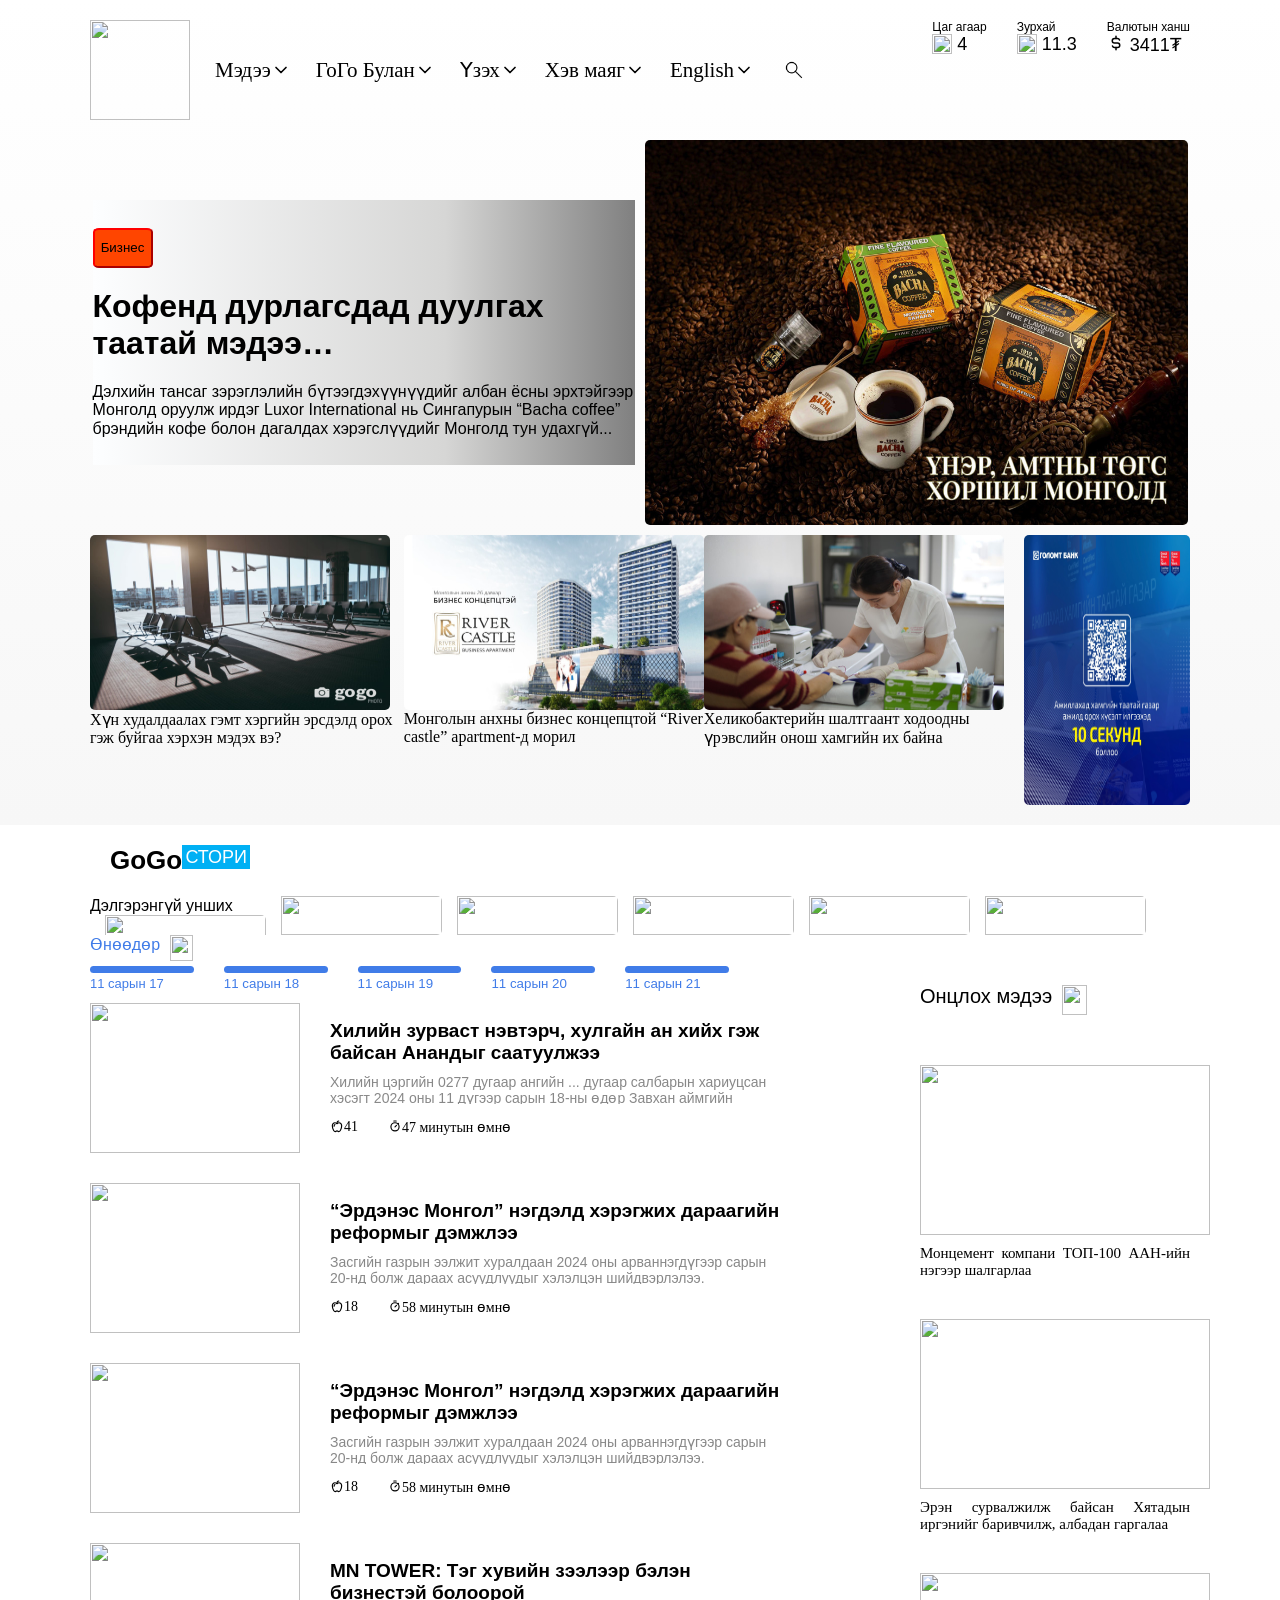
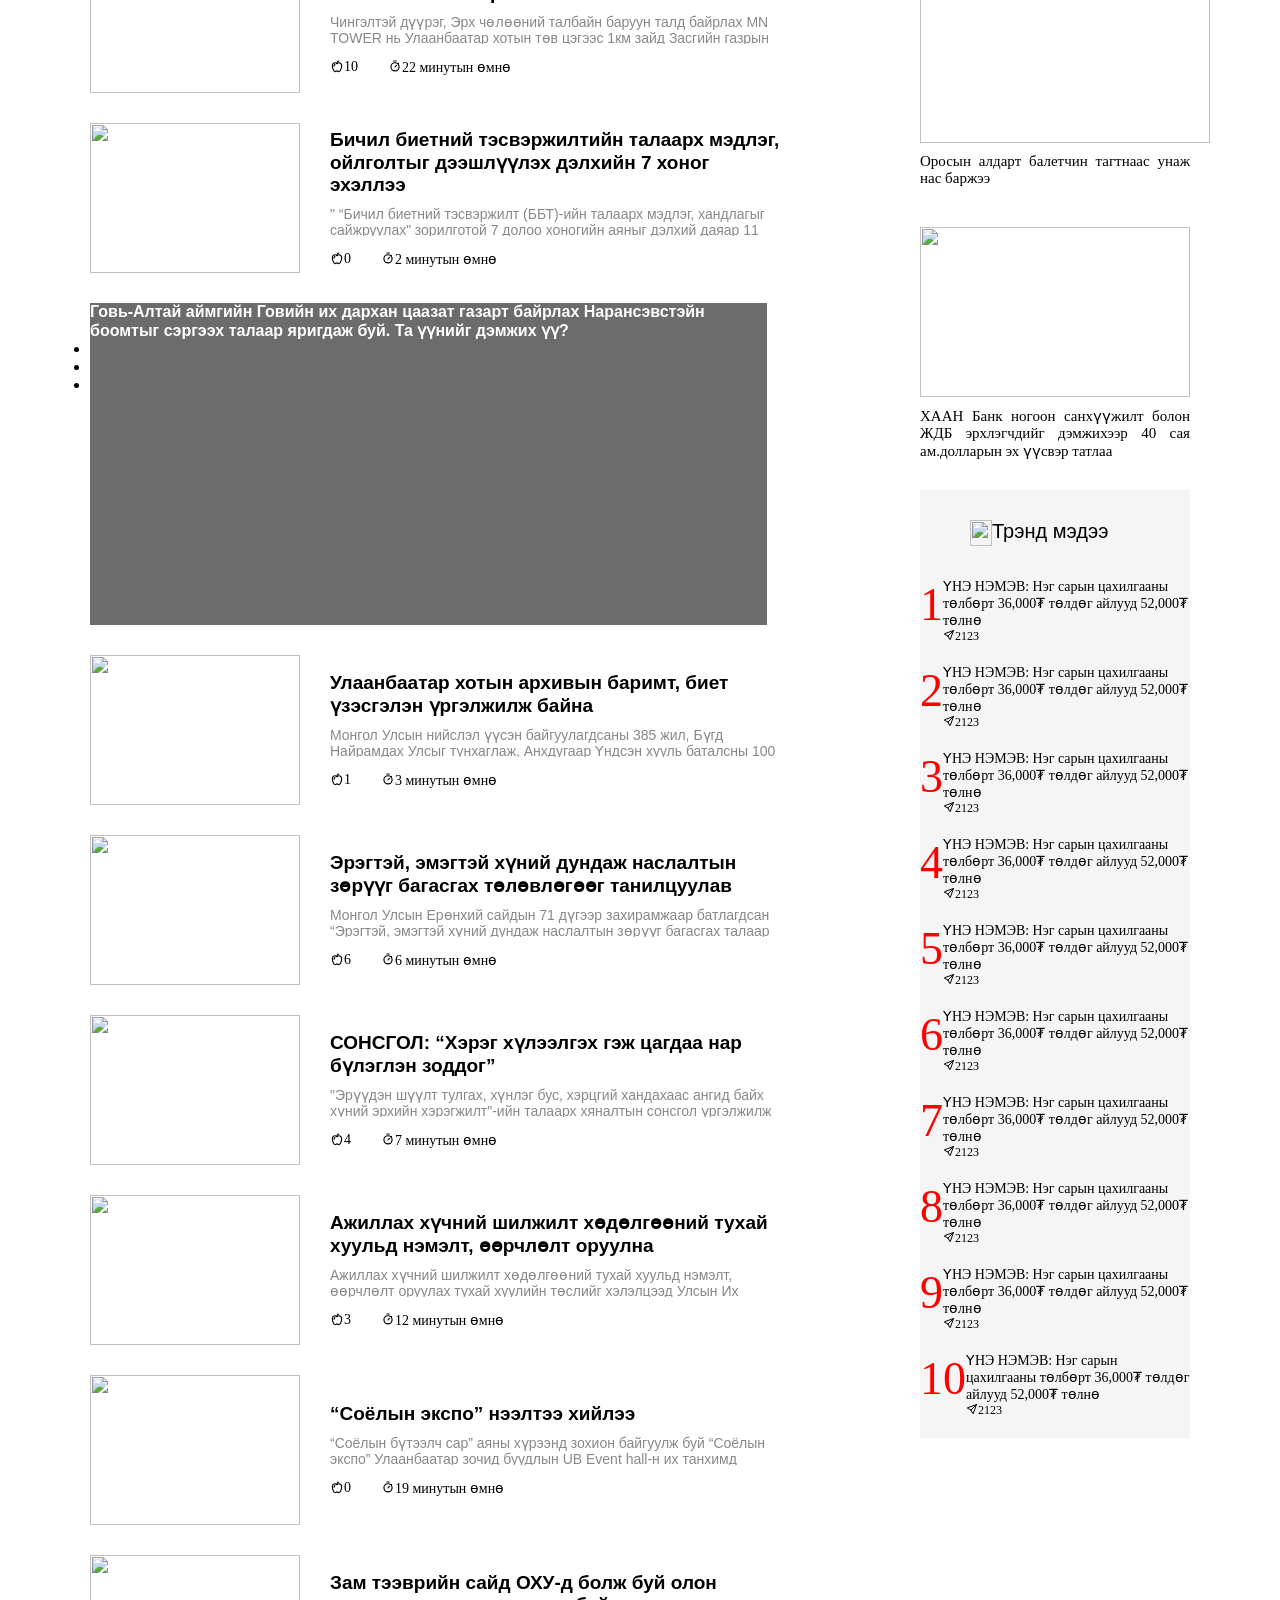
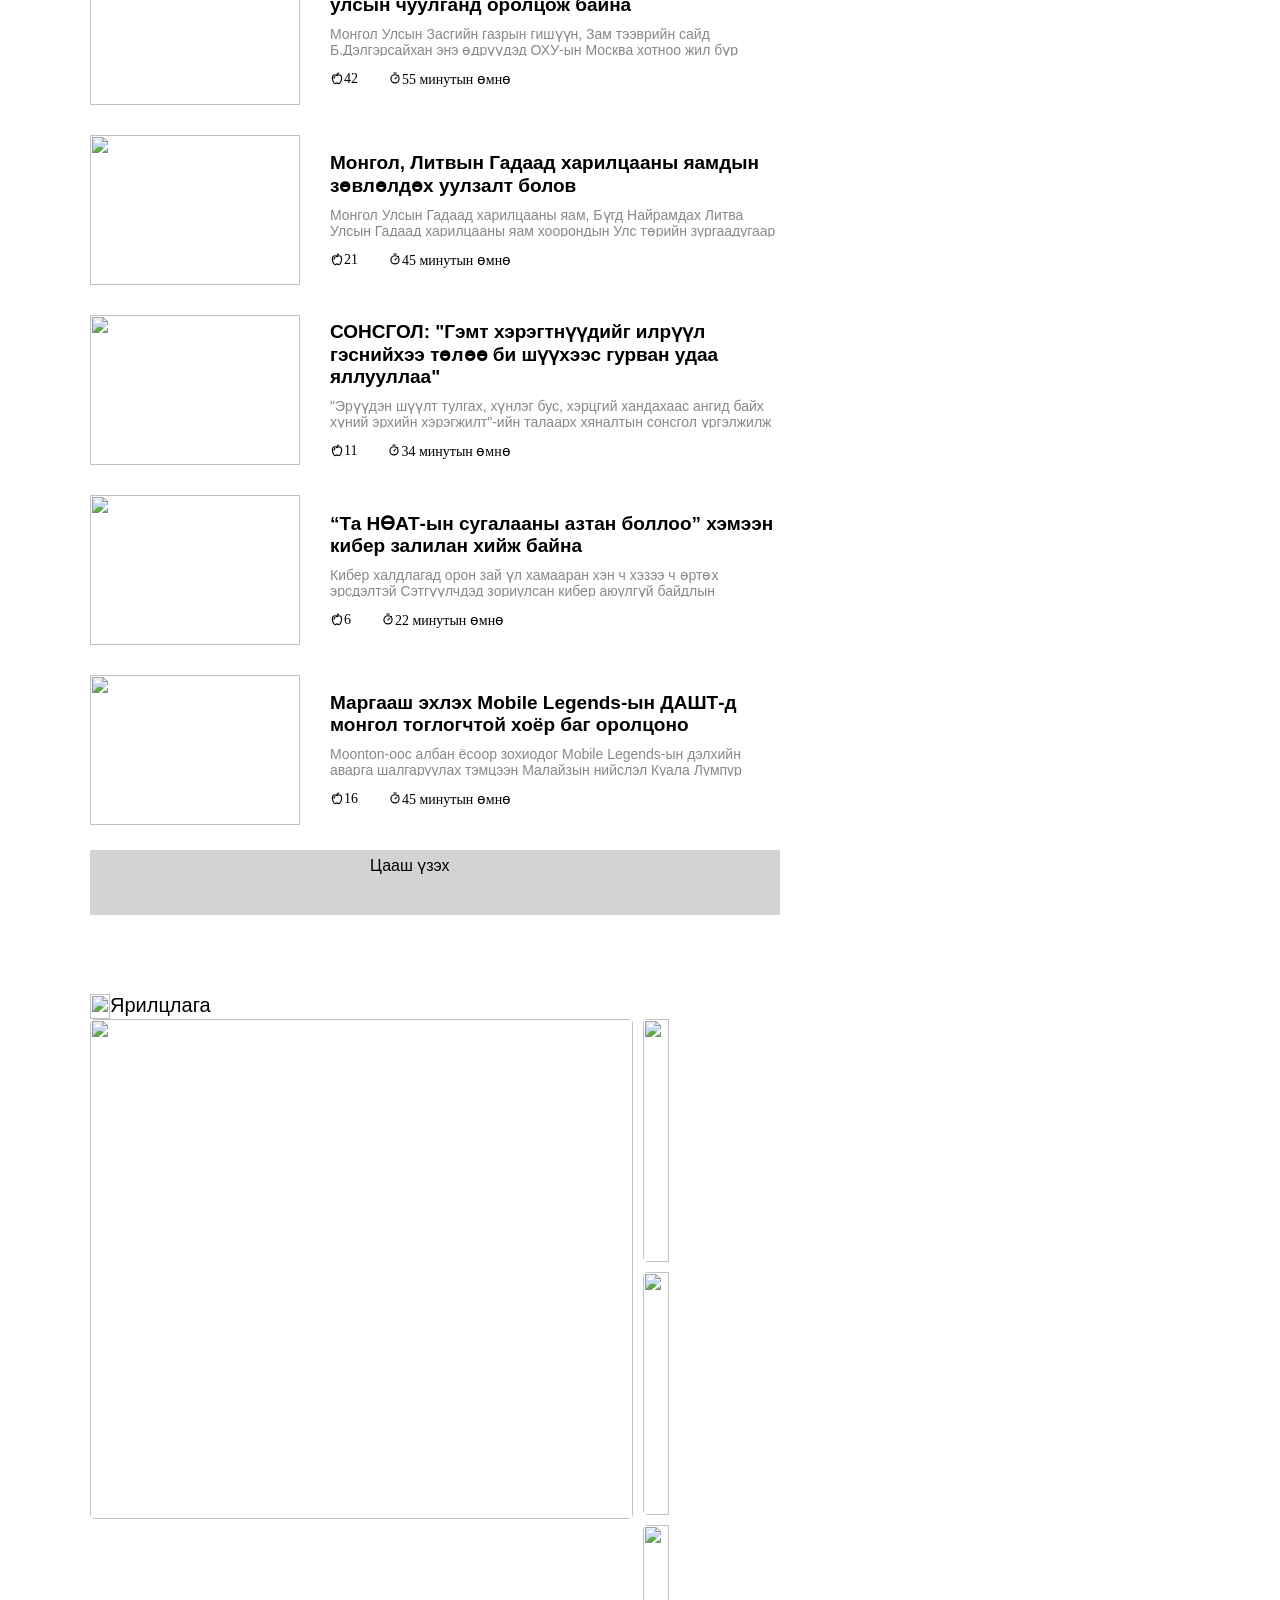
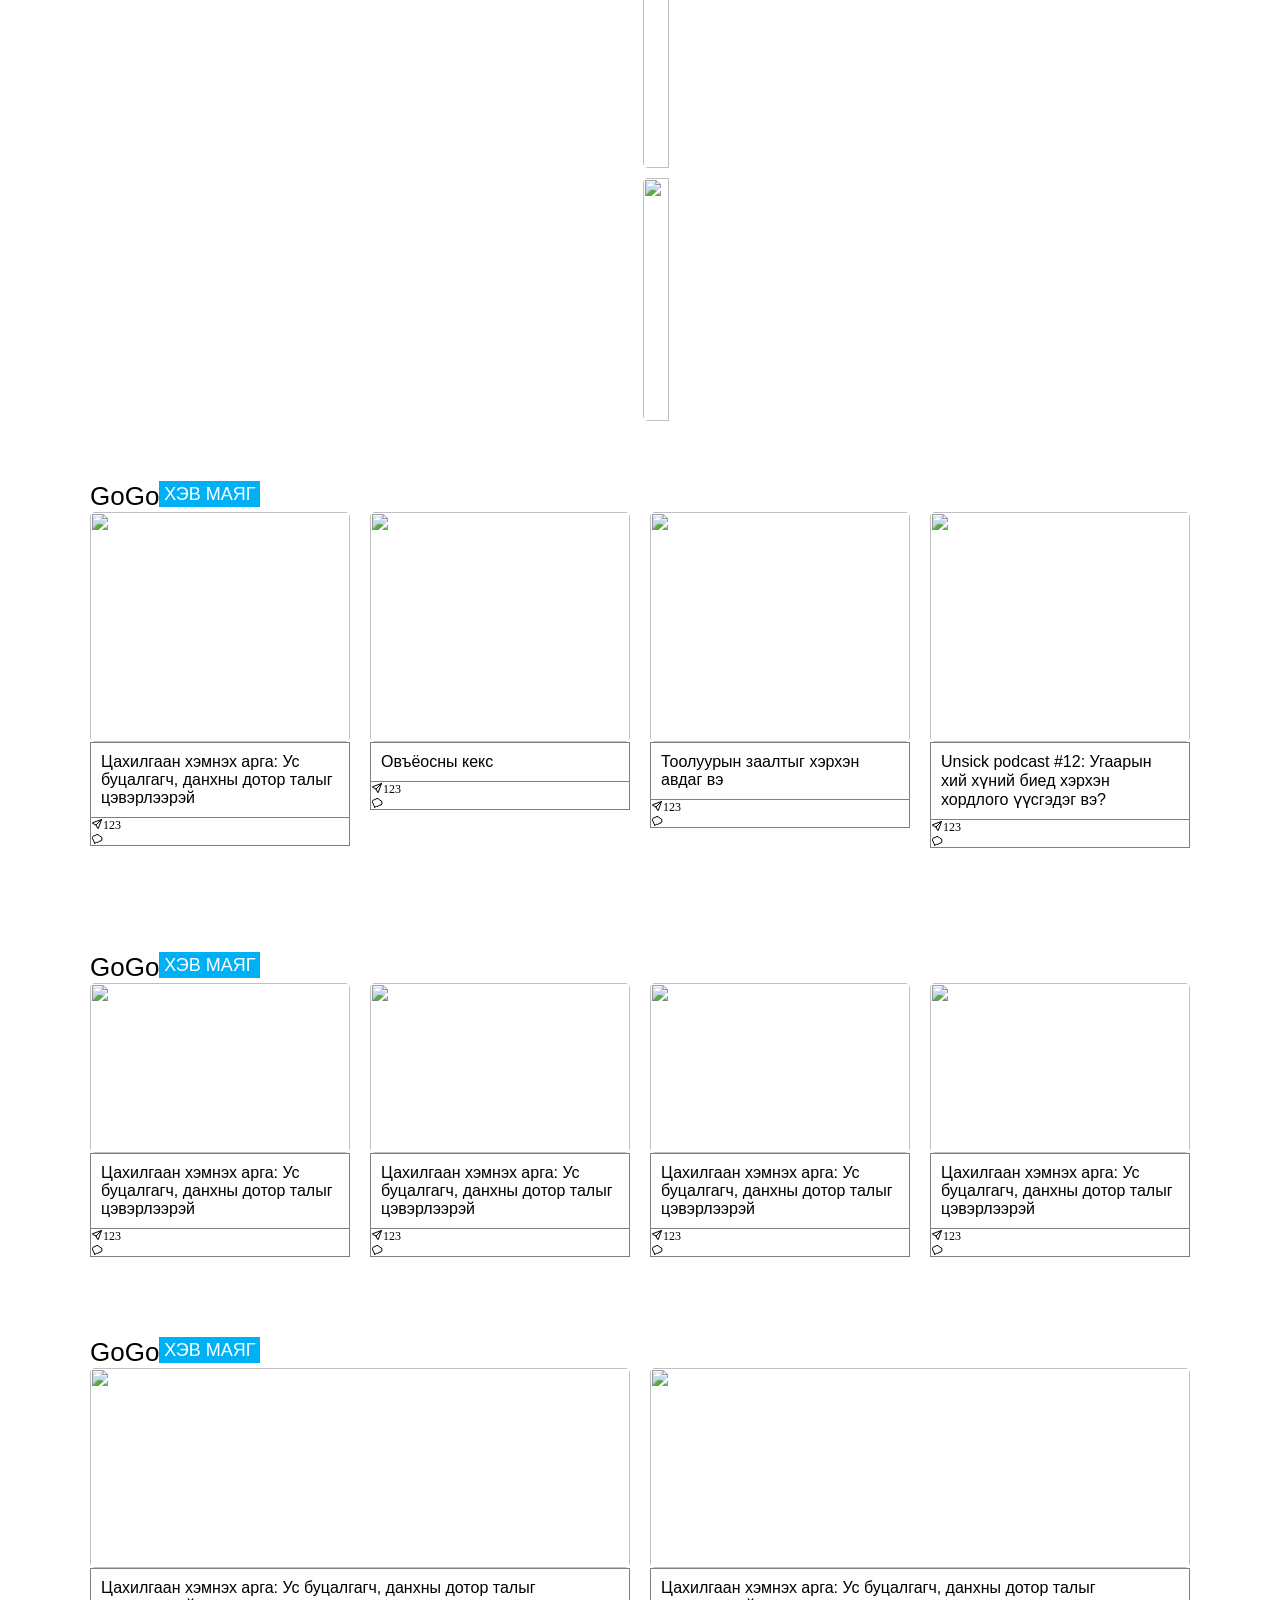
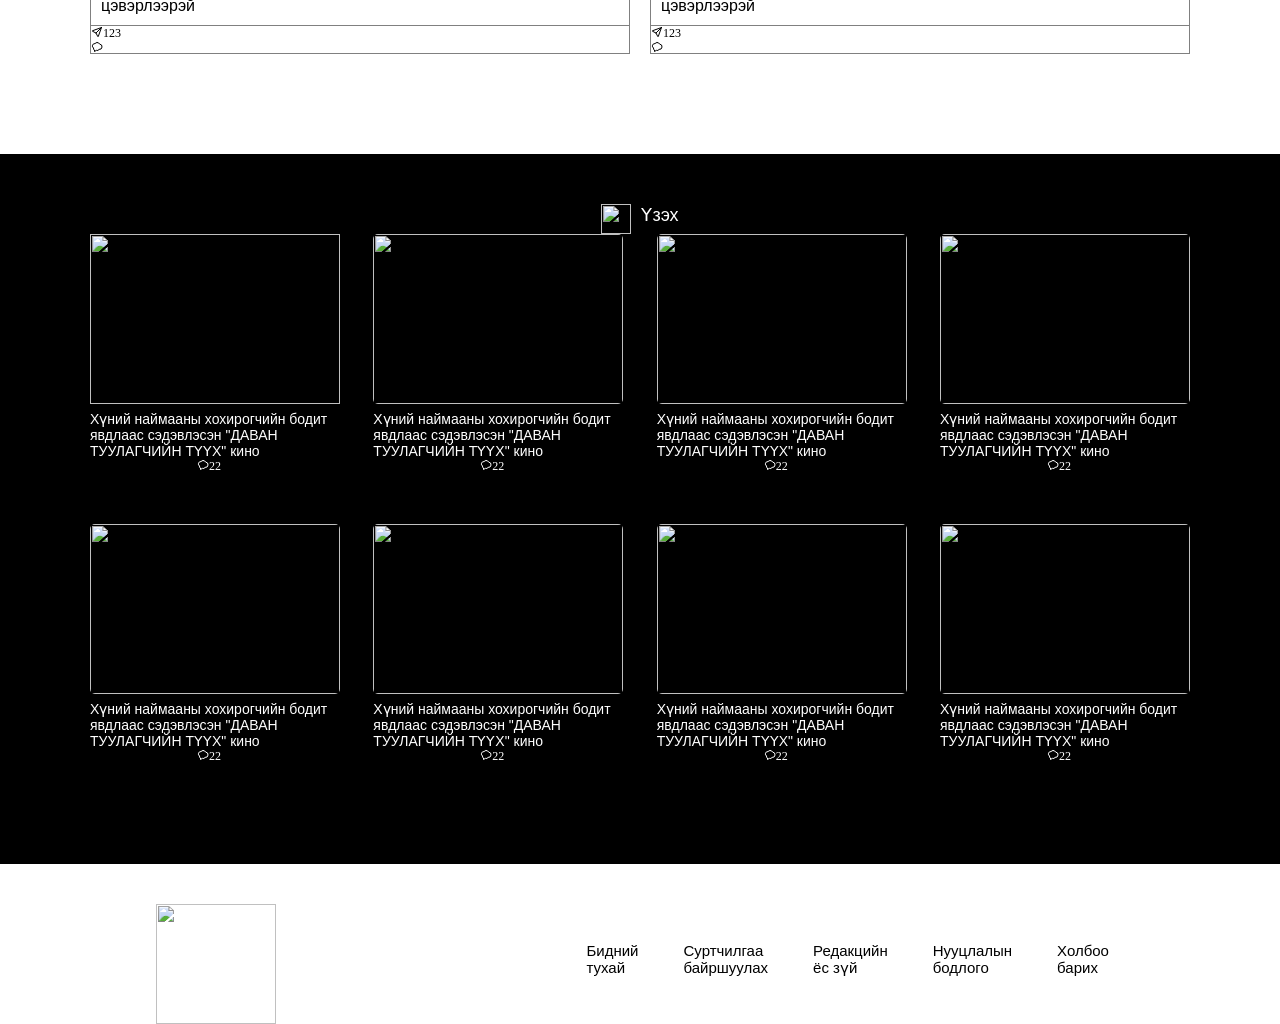
==== commit d6ed2a43: "hehe" ====
--- a/gogo.html
+++ b/gogo.html
@@ -163,60 +163,60 @@
 
   </div>
   </div>
+  <div class="width-1100">
+    <div class="title">
+      <h1 style="font-size: 26px; font-family: Arial, Helvetica, sans-serif;">GoGo</h1>
+      <button style=" display: block;
+              width: 68.05px;
+              height: 24px;
+              background-color: #00b0f4;
+               color: white; font-size: 18px; font-family: Arial, Helvetica, sans-serif; border: none;;">
+        СТОРИ
+      </button>
+    </div>
+
+    <div>
+      <div style="display: flex; ">
+        <div style="width: 16%;" class="width-1200">
+          <div class="width00-hover">
+            <p style="font-family: Arial, Helvetica, sans-serif;">Дэлгэрэнгүй унших</p>
+          </div>
+
+          <img src="https://mgl.gogo.mn/newsn/story/tysonn-6736d0f4342e2519022586.jpg"
+            style="width: 100%; height: 100%; border-radius: 5px; padding: 0px 0px 0px 15px; ">
+        </div>
+
+        <div style="width:16%;">
+          <img src="https://mgl.gogo.mn/newsn/story/excavator-6738274cdd4fa482614033.jpg"
+            style="width: 100%; height: 100%; border-radius: 5px; padding: 0px 0px 0px 15px; ">
+        </div>
+        <div style="width: 16%;">
+          <img src=" https://mgl.gogo.mn/newsn/story/3-stants-6738270d54392045455511.jpeg"
+            style="width: 100%; height: 100%; border-radius: 5px; padding: 0px 0px 0px 15px; ">
+        </div>
+        <div style="width: 16%;">
+          <img
+            src="https://mgl.gogo.mn/newsn/story/281427-05072021-1625450026-1936140720-tugjrel-zam-mashin-6736a8c18fc24833765993.jpeg"
+            style="width: 100%; height: 100%; border-radius: 5px; padding: 0px 0px 0px 15px; ">
+        </div>
+        <div style="width: 16%;">
+          <img src="https://mgl.gogo.mn/newsn/story/dalaijargal-6736a874cf47d578497682.jpg"
+            style="width: 100%; height: 100%; border-radius: 5px; padding: 0px 0px 0px 15px; ">
+        </div>
+        <div style="width: 16%;">
+          <img src="https://mgl.gogo.mn/newsn/story/7-67346273dc722539033978.jpg"
+            style="width: 100%; height: 100%; border-radius: 5px; padding: 0px 0px 0px 15px; ">
+        </div>
+      </div>
+
+
+
+
+
+    </div>
+
+  </div>
   <div class="container2">
-    <div class="width-1100">
-      <div class="title">
-        <h1 style="font-size: 26px; font-family: Arial, Helvetica, sans-serif;">GoGo</h1>
-        <button style=" display: block;
-                width: 68.05px;
-                height: 24px;
-                background-color: #00b0f4;
-                 color: white; font-size: 18px; font-family: Arial, Helvetica, sans-serif; border: none;;">
-          СТОРИ
-        </button>
-      </div>
-
-      <div>
-        <div style="display: flex; ">
-          <div style="width: 16%;" class="width-1200">
-            <div class="width00-hover">
-              <p style="font-family: Arial, Helvetica, sans-serif;">Дэлгэрэнгүй унших</p>
-            </div>
-
-            <img src="https://mgl.gogo.mn/newsn/story/tysonn-6736d0f4342e2519022586.jpg"
-              style="width: 100%; height: 100%; border-radius: 5px; padding: 0px 0px 0px 15px; ">
-          </div>
-
-          <div style="width:16%;">
-            <img src="https://mgl.gogo.mn/newsn/story/excavator-6738274cdd4fa482614033.jpg"
-              style="width: 100%; height: 100%; border-radius: 5px; padding: 0px 0px 0px 15px; ">
-          </div>
-          <div style="width: 16%;">
-            <img src=" https://mgl.gogo.mn/newsn/story/3-stants-6738270d54392045455511.jpeg"
-              style="width: 100%; height: 100%; border-radius: 5px; padding: 0px 0px 0px 15px; ">
-          </div>
-          <div style="width: 16%;">
-            <img
-              src="https://mgl.gogo.mn/newsn/story/281427-05072021-1625450026-1936140720-tugjrel-zam-mashin-6736a8c18fc24833765993.jpeg"
-              style="width: 100%; height: 100%; border-radius: 5px; padding: 0px 0px 0px 15px; ">
-          </div>
-          <div style="width: 16%;">
-            <img src="https://mgl.gogo.mn/newsn/story/dalaijargal-6736a874cf47d578497682.jpg"
-              style="width: 100%; height: 100%; border-radius: 5px; padding: 0px 0px 0px 15px; ">
-          </div>
-          <div style="width: 16%;">
-            <img src="https://mgl.gogo.mn/newsn/story/7-67346273dc722539033978.jpg"
-              style="width: 100%; height: 100%; border-radius: 5px; padding: 0px 0px 0px 15px; ">
-          </div>
-        </div>
-
-
-
-
-
-      </div>
-
-    </div>
 
     <div class="lol">
       <div class="lmao">
@@ -1022,10 +1022,10 @@
 
       </div>
 
-    </div>
-
-    <div class="title3">
-      <div class="title4">
+
+      <div class="title3">
+        <div class="title4">
+        </div>
         <div class="zasnaa">
           <p style="font-size: 20px; font-family: Arial, Helvetica, sans-serif;">Онцлох мэдээ</p>
           <img src="https://mgl.gogo.mn//newsn/v4/images/highlightnews.4812c9a7.png"
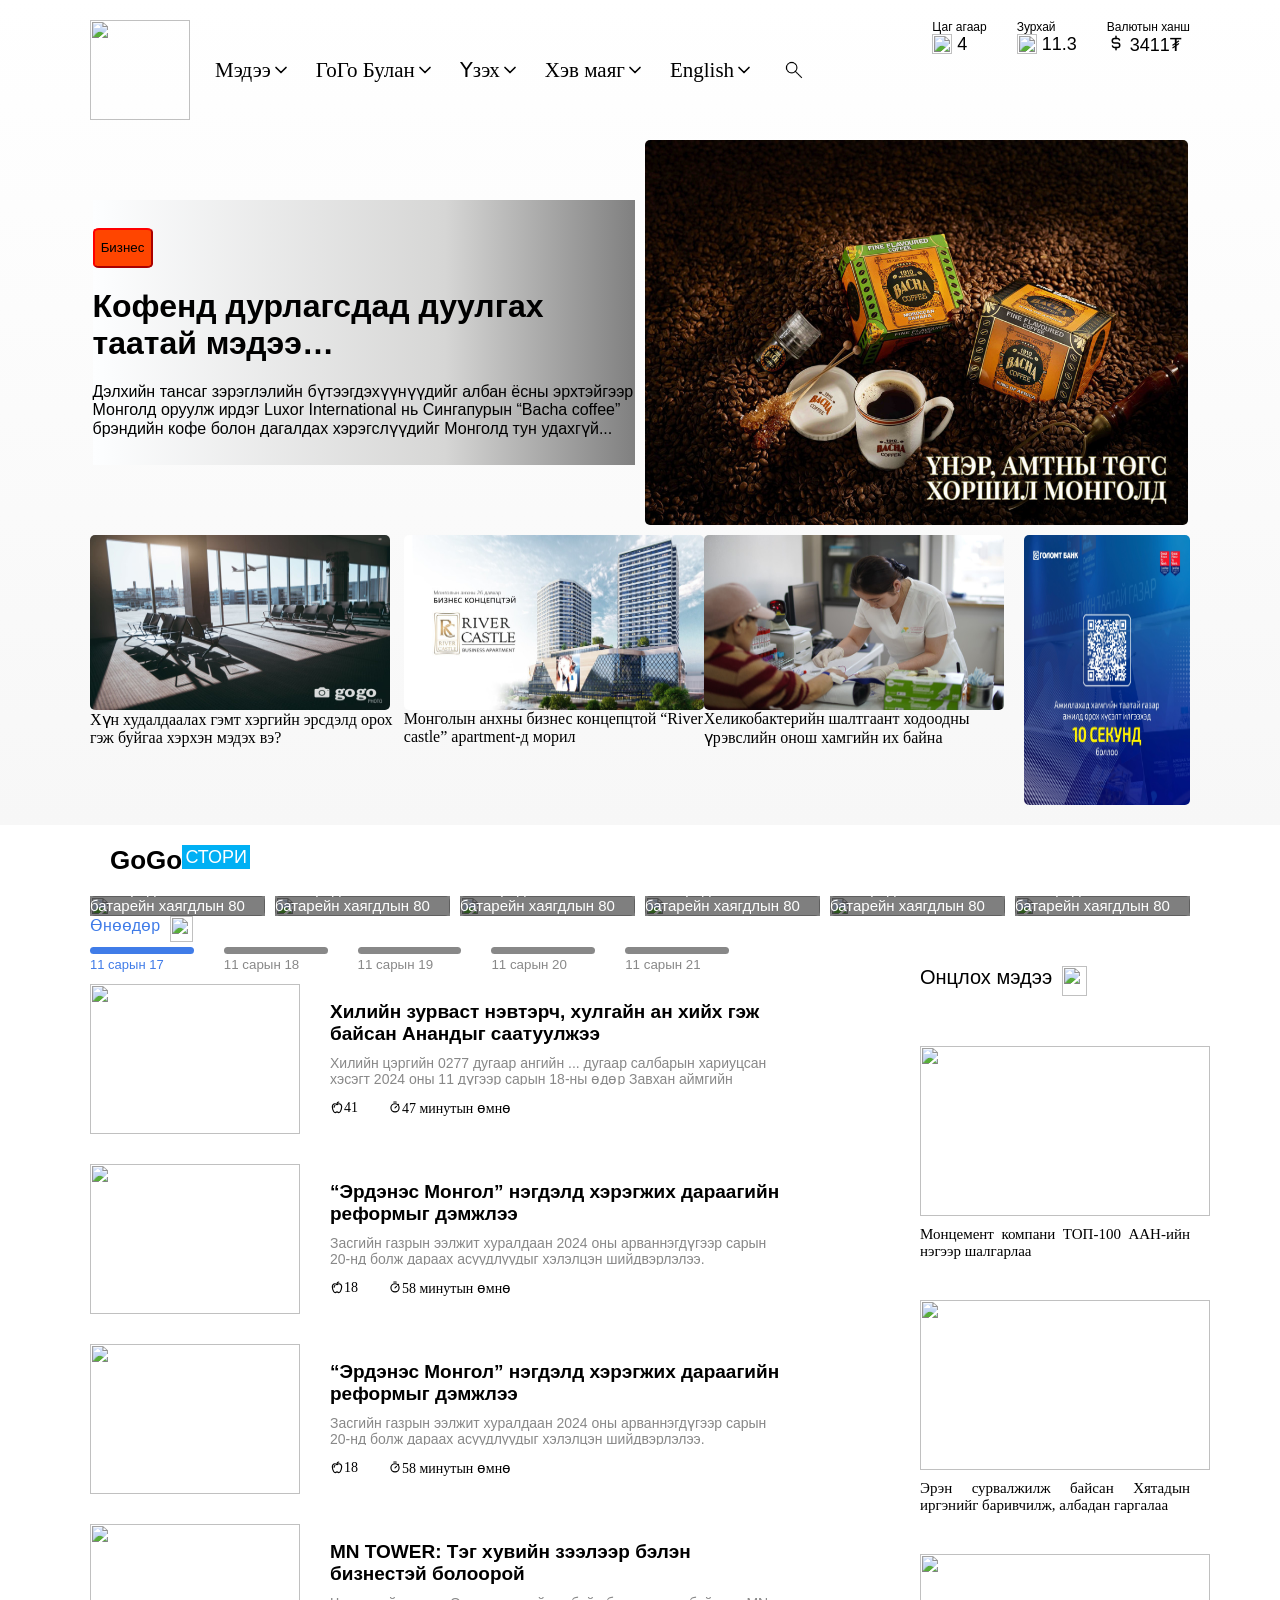
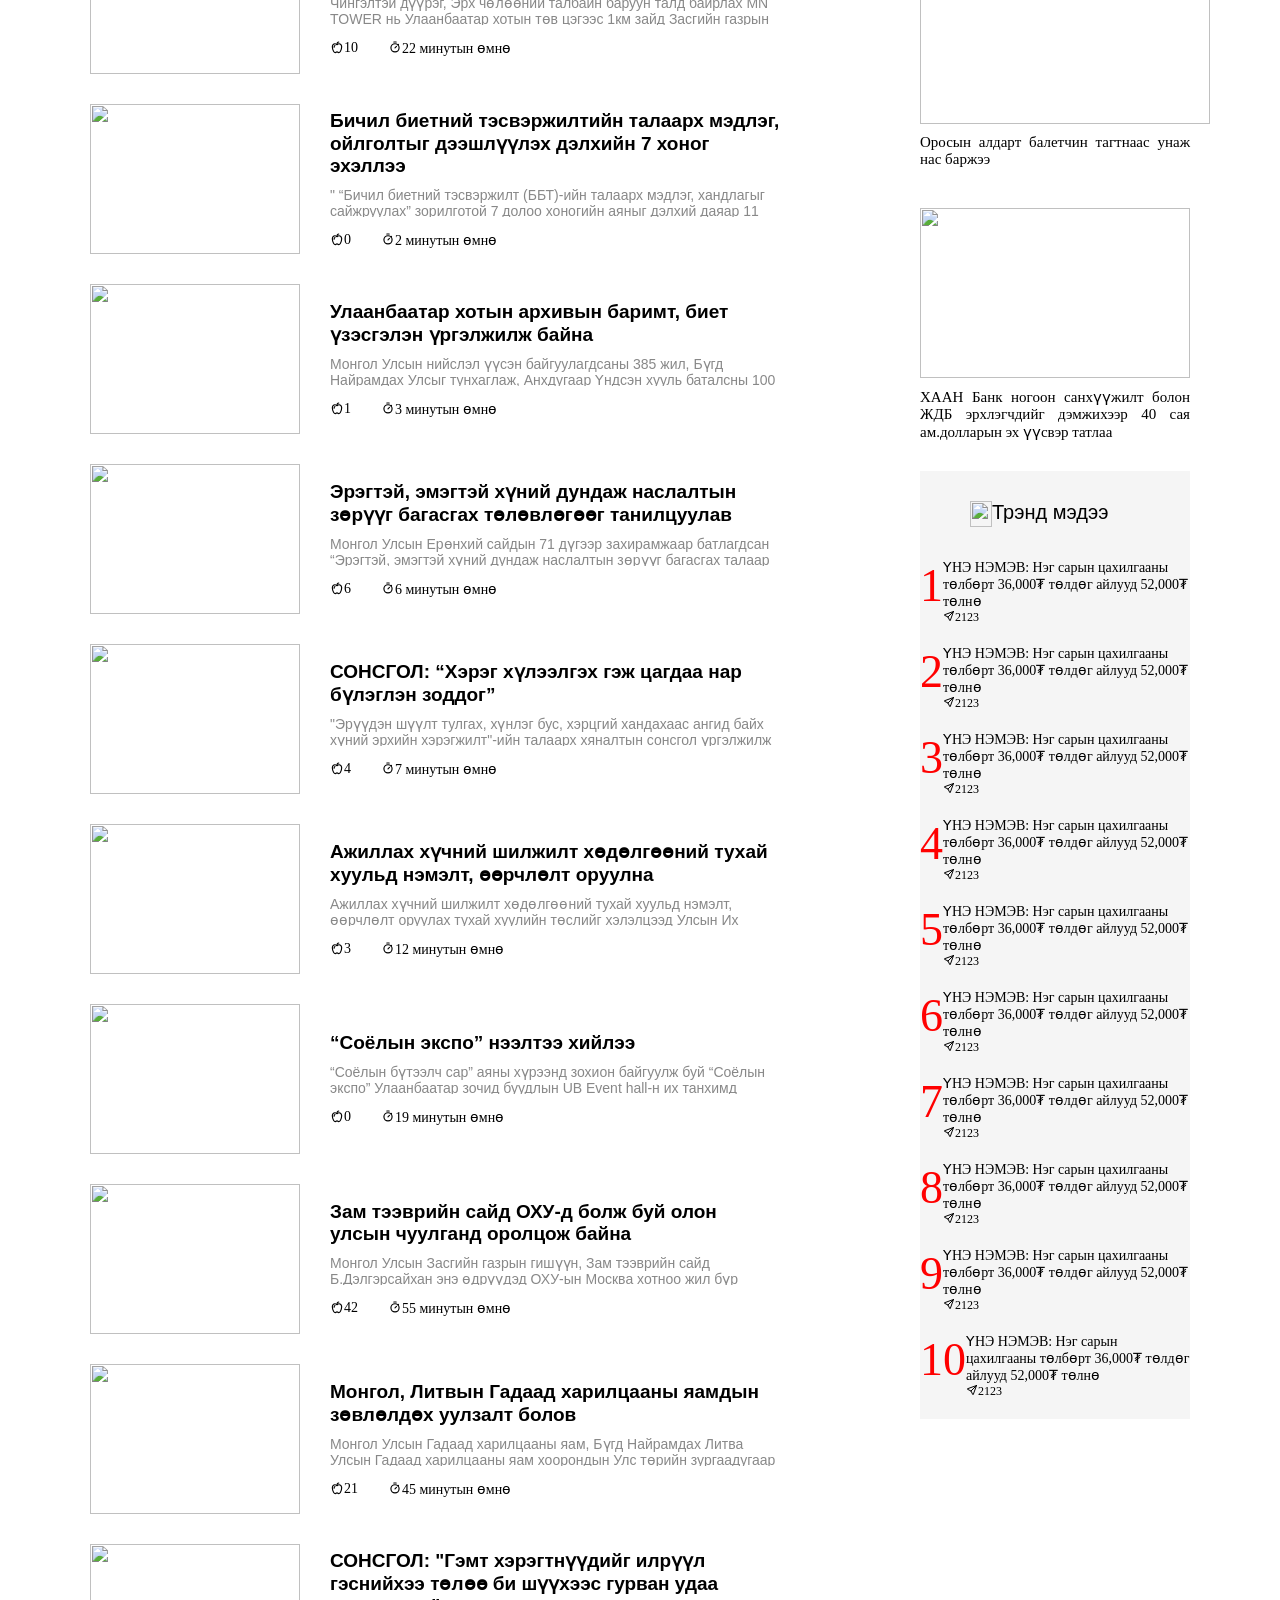
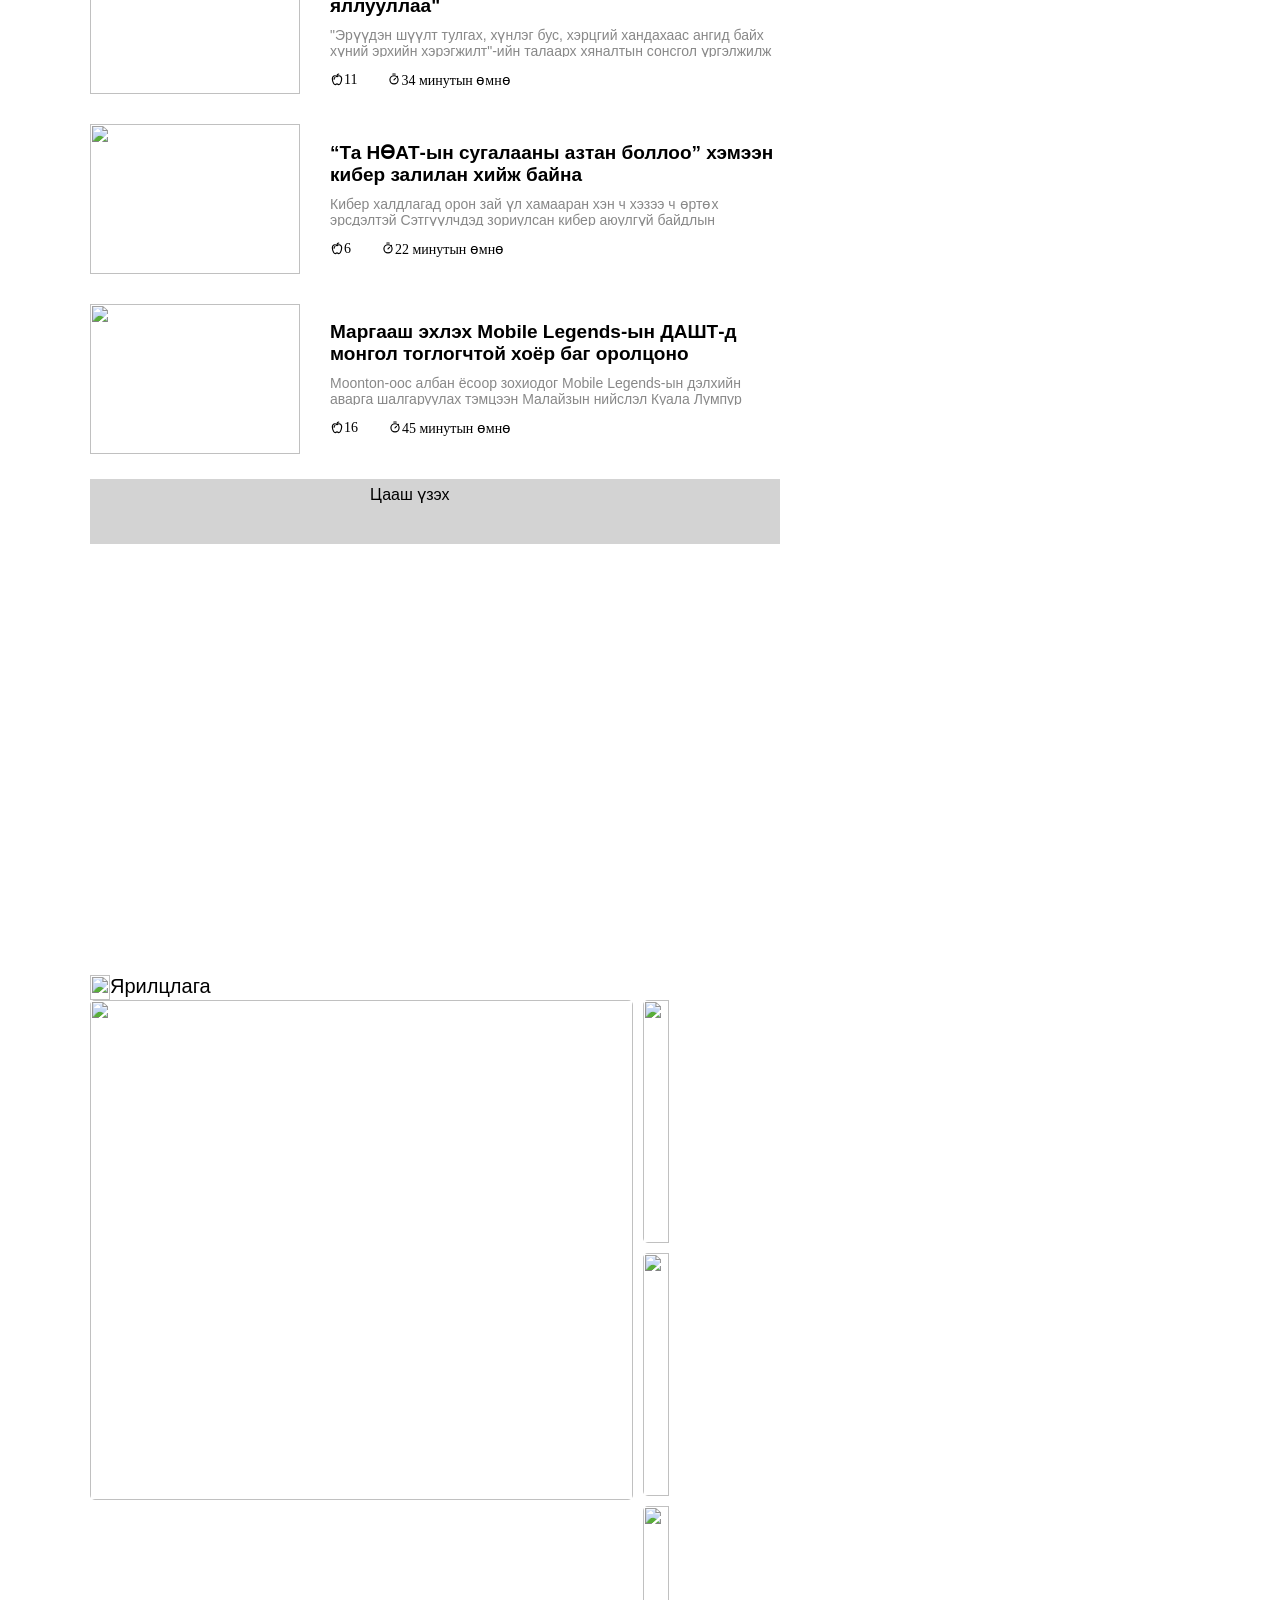
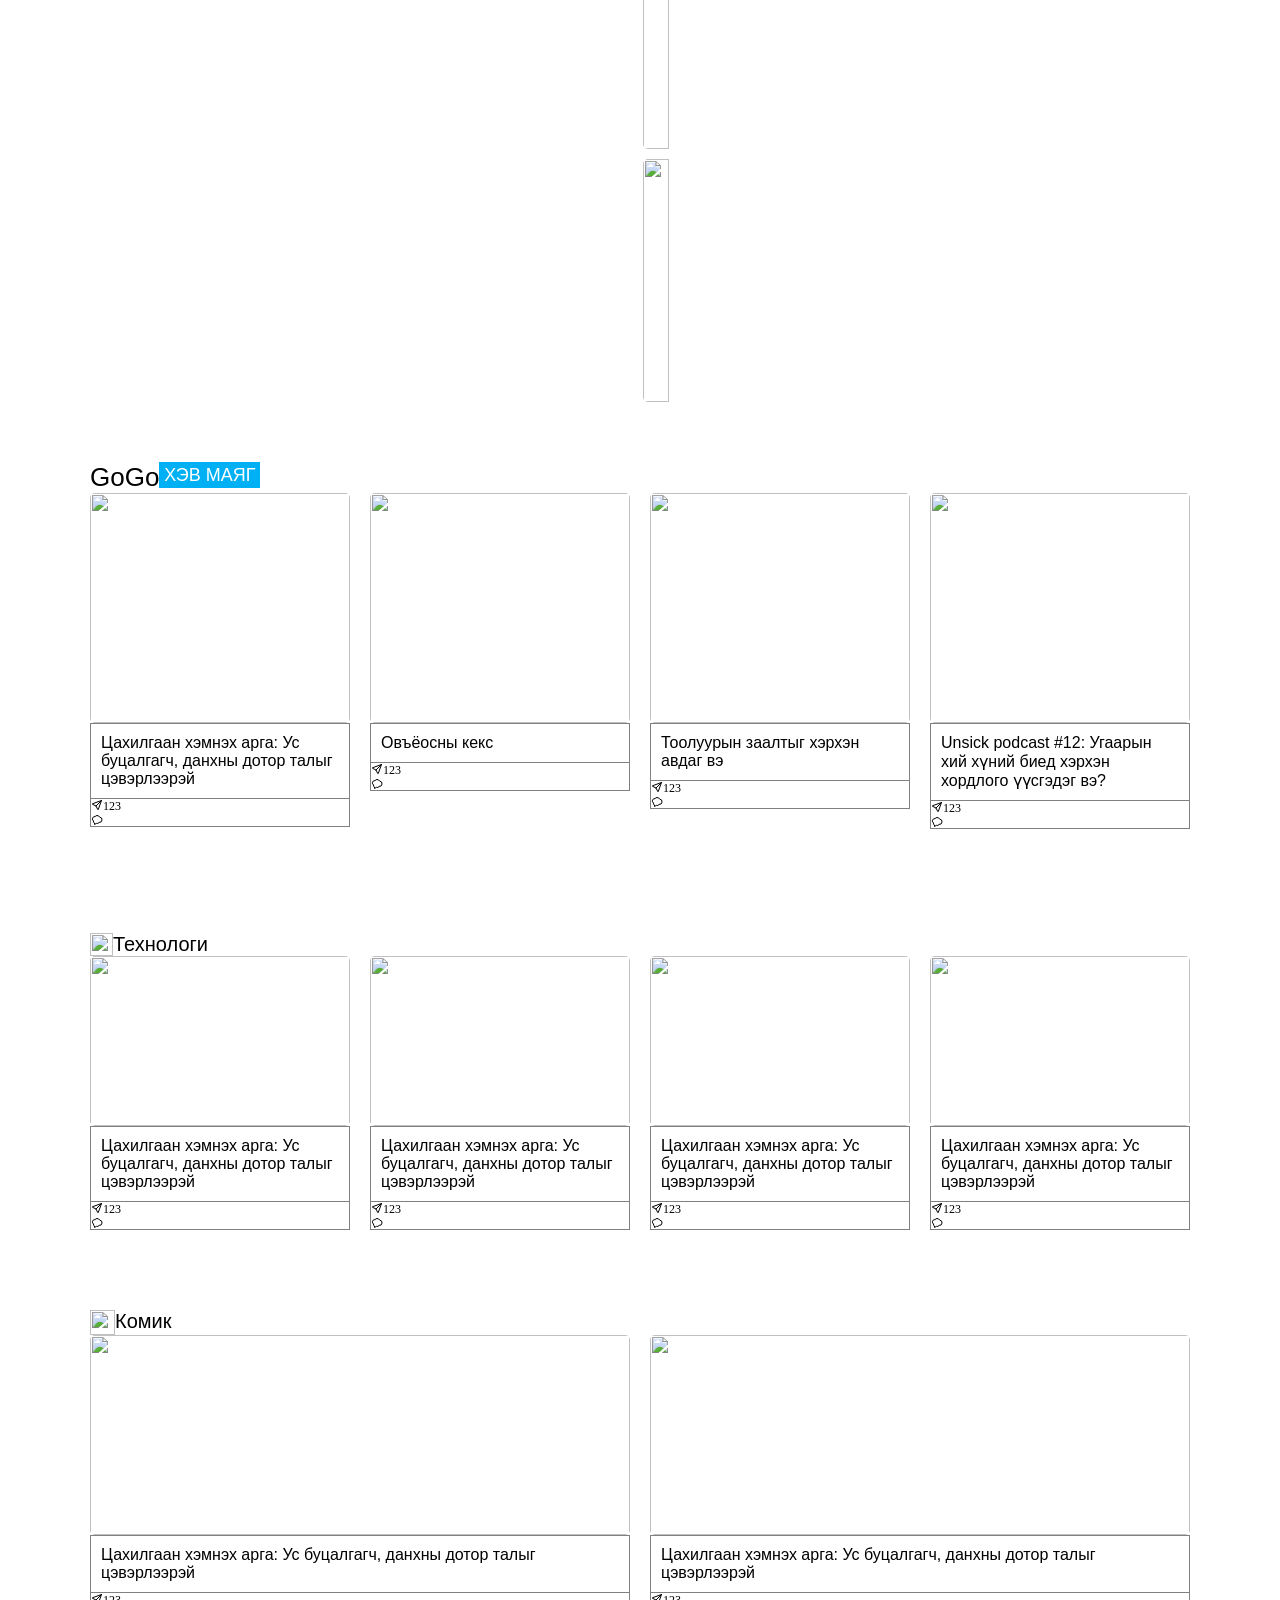
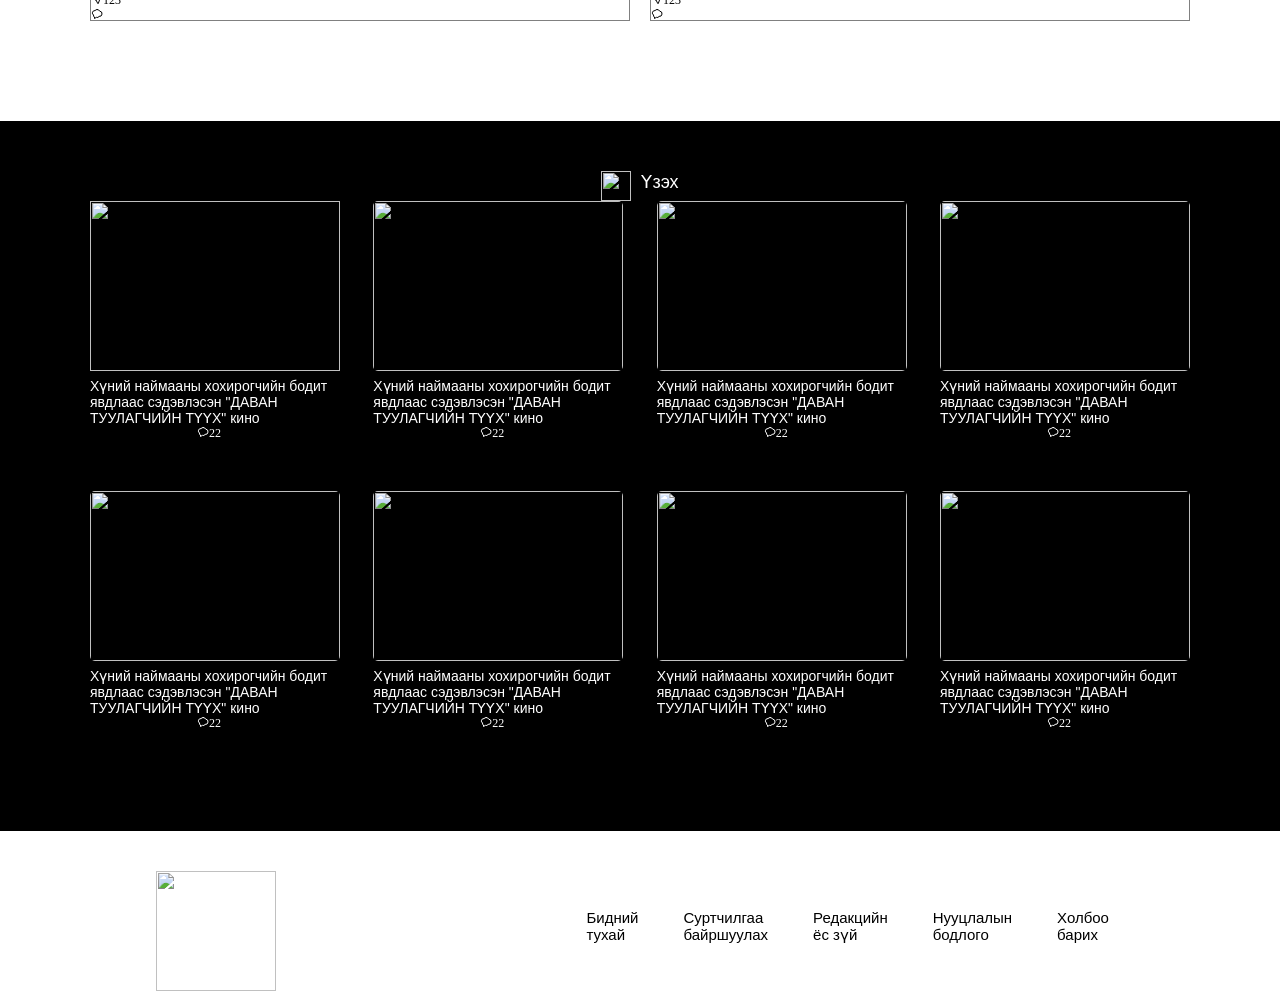
==== commit c02f5486: "ehhehe" ====
--- a/gogo.html
+++ b/gogo.html
@@ -6,6 +6,7 @@
 </head>
 
 <body>
+
   <div class="container1">
     <div class="header">
       <div class="gogoheader1">
@@ -176,44 +177,86 @@
     </div>
 
     <div>
-      <div style="display: flex; ">
+      <div style="display: flex; flex-direction: row; width: 100%; gap: 10px;">
         <div style="width: 16%;" class="width-1200">
-          <div class="width00-hover">
-            <p style="font-family: Arial, Helvetica, sans-serif;">Дэлгэрэнгүй унших</p>
+          <div class="width-1200-hover">
+            <p style="font-family: Arial, Helvetica, sans-serif; font-size: 15px;">
+              “Хайбрид автомашины батарейн хаягдлын 80 хувь нь Улаанбаатарт төвлөрч байна"
+            </p>
           </div>
 
           <img src="https://mgl.gogo.mn/newsn/story/tysonn-6736d0f4342e2519022586.jpg"
-            style="width: 100%; height: 100%; border-radius: 5px; padding: 0px 0px 0px 15px; ">
-        </div>
-
-        <div style="width:16%;">
-          <img src="https://mgl.gogo.mn/newsn/story/excavator-6738274cdd4fa482614033.jpg"
-            style="width: 100%; height: 100%; border-radius: 5px; padding: 0px 0px 0px 15px; ">
-        </div>
-        <div style="width: 16%;">
-          <img src=" https://mgl.gogo.mn/newsn/story/3-stants-6738270d54392045455511.jpeg"
-            style="width: 100%; height: 100%; border-radius: 5px; padding: 0px 0px 0px 15px; ">
-        </div>
-        <div style="width: 16%;">
-          <img
-            src="https://mgl.gogo.mn/newsn/story/281427-05072021-1625450026-1936140720-tugjrel-zam-mashin-6736a8c18fc24833765993.jpeg"
-            style="width: 100%; height: 100%; border-radius: 5px; padding: 0px 0px 0px 15px; ">
-        </div>
-        <div style="width: 16%;">
-          <img src="https://mgl.gogo.mn/newsn/story/dalaijargal-6736a874cf47d578497682.jpg"
-            style="width: 100%; height: 100%; border-radius: 5px; padding: 0px 0px 0px 15px; ">
-        </div>
-        <div style="width: 16%;">
-          <img src="https://mgl.gogo.mn/newsn/story/7-67346273dc722539033978.jpg"
-            style="width: 100%; height: 100%; border-radius: 5px; padding: 0px 0px 0px 15px; ">
-        </div>
+            style="width: 100%; height: 100%; border-radius: 5px;  ">
+        </div>
+
+        <div style="width: 16%;" class="width-1200">
+          <div class="width-1200-hover">
+            <p style="font-family: Arial, Helvetica, sans-serif; font-size: 15px;">
+              “Хайбрид автомашины батарейн хаягдлын 80 хувь нь Улаанбаатарт төвлөрч байна"
+            </p>
+          </div>
+
+          <img src="https://mgl.gogo.mn/newsn/story/tysonn-6736d0f4342e2519022586.jpg"
+            style="width: 100%; height: 100%; border-radius: 5px;  ">
+        </div>
+
+
+        <div style="width: 16%;" class="width-1200">
+          <div class="width-1200-hover">
+            <p style="font-family: Arial, Helvetica, sans-serif; font-size: 15px;">
+              “Хайбрид автомашины батарейн хаягдлын 80 хувь нь Улаанбаатарт төвлөрч байна"
+            </p>
+          </div>
+
+          <img src="https://mgl.gogo.mn/newsn/story/tysonn-6736d0f4342e2519022586.jpg"
+            style="width: 100%; height: 100%; border-radius: 5px;  ">
+        </div>
+
+
+        <div style="width: 16%;" class="width-1200">
+          <div class="width-1200-hover">
+            <p style="font-family: Arial, Helvetica, sans-serif; font-size: 15px;">
+              “Хайбрид автомашины батарейн хаягдлын 80 хувь нь Улаанбаатарт төвлөрч байна"
+            </p>
+          </div>
+
+          <img src="https://mgl.gogo.mn/newsn/story/tysonn-6736d0f4342e2519022586.jpg"
+            style="width: 100%; height: 100%; border-radius: 5px;  ">
+        </div>
+
+
+        <div style="width: 16%;" class="width-1200">
+          <div class="width-1200-hover">
+            <p style="font-family: Arial, Helvetica, sans-serif; font-size: 15px;"> “Хайбрид автомашины батарейн
+              хаягдлын 80 хувь нь Улаанбаатарт төвлөрч байна"
+            </p>
+          </div>
+
+          <img src="https://mgl.gogo.mn/newsn/story/tysonn-6736d0f4342e2519022586.jpg"
+            style="width: 100%; height: 100%; border-radius: 5px;  ">
+        </div>
+
+
+
+        <div style="width: 16%;" class="width-1200">
+          <div class="width-1200-hover">
+            <p style="font-family: Arial, Helvetica, sans-serif; font-size: 15px;">
+              “Хайбрид автомашины батарейн хаягдлын 80 хувь нь Улаанбаатарт төвлөрч байна" </p>
+          </div>
+
+          <img src="https://mgl.gogo.mn/newsn/story/tysonn-6736d0f4342e2519022586.jpg"
+            style="width: 100%; height: 100%; border-radius: 5px;  ">
+        </div>
+
+
       </div>
-
-
-
-
-
     </div>
+
+
+
+
+
+
 
   </div>
   <div class="container2">
@@ -235,42 +278,43 @@
             </button>
 
             <button style="display: block;  height: 7px;
-              width: 103.81px; background-color: #407ce8; border-radius: 10px; border: none;">
-              <p style="text-align: start; color: #407ce8; margin-top: 10px;">11 сарын 18</p>
+              width: 103.81px; background-color: #888; border-radius: 10px; border: none;">
+              <p style="text-align: start; color: #888; margin-top: 10px;">11 сарын 18</p>
             </button>
 
 
             <button style="display: block;  height: 7px;
-              width: 103.81px; background-color: #407ce8; border-radius: 10px; border: none;">
-              <p style="text-align: start; color: #407ce8; margin-top: 10px;">11 сарын 19</p>
+              width: 103.81px; background-color: #888; border-radius: 10px; border: none;">
+              <p style="text-align: start; color: #888; margin-top: 10px;">11 сарын 19</p>
             </button>
 
 
             <button style="display: block;  height: 7px;
-              width: 103.81px; background-color: #407ce8; border: none; border-radius: 10px;">
-              <p style="text-align: start; color: #407ce8; margin-top: 10px;">11 сарын 20</p>
+              width: 103.81px; background-color: #888; border: none; border-radius: 10px;">
+              <p style="text-align: start; color: #888; margin-top: 10px;">11 сарын 20</p>
             </button>
 
 
             <button style="display: block;  height: 7px;
-              width: 103.81px; background-color: #407ce8; border: none; border-radius: 10px;">
-              <p style="text-align: start; color: #407ce8; margin-top: 10px;">11 сарын 21</p>
+              width: 103.81px; background-color: #888; border: none; border-radius: 10px;">
+              <p style="text-align: start; color: #888; margin-top: 10px;">11 сарын 21</p>
             </button>
 
           </div>
 
-          <div>
-
-
-
-
-
-          </div>
+
 
           <div class="flex">
             <img
               src="https://mgl.gogo.mn/newsn/thumbnail/420/images/c/2024/11/-20112024-1732084436-401886759-467741358_577591714779760_1640212216127259601_n.jpg"
               width="210px" height="150px" ;>
+            <div class="unshih">
+
+              <p
+                style="font-family: Arial, Helvetica, sans-serif; font-size: 15px; color: white; text-align: center; justify-content: center;">
+                Унших</p>
+            </div>
+
             <div style="padding: 0px 0px 0px 30px; display: flex; flex-direction: column; justify-content: center;">
               <h3 style="text-align: start; font-size: 19px; font-family:Arial, Helvetica, sans-serif;">
                 Хилийн зурваст нэвтэрч, хулгайн ан хийх гэж байсан Анандыг саатуулжээ</h3>
@@ -496,25 +540,7 @@
 
           </div>
 
-          <div style="width: 677px; height: 322px; margin-top: 30px; background-color: #6C6C6C;">
-            <div style="margin: 0px 0px 20px;">
-              <h5 style="font-size: 16px; color: white; font-family: Arial, Helvetica, sans-serif;">Говь-Алтай аймгийн
-                Говийн их дархан цаазат газарт байрлах Нарансэвстэйн боомтыг сэргээх талаар яригдаж буй. Та үүнийг
-                дэмжих үү?</h5>
-              <ul>
-                <li>
-                  <div></div>
-                </li>
-                <li>
-                  <div></div>
-                </li>
-                <li>
-                  <div></div>
-                </li>
-              </ul>
-            </div>
-
-          </div>
+
 
           <div class="flex">
             <img
@@ -1564,10 +1590,9 @@
 
     <div class="container3">
       <div style="width: 100%; margin: auto; display: flex; margin: 60px 0px 0px;">
-        <p style="font-size: 26px; font-family: Arial, Helvetica, sans-serif;">GoGo</p>
-        <button
-          style="display: block; width: 101.01px; height: 25.5px; font-size: 18px; background-color: #00b0f4; border: none; color: white;">ХЭВ
-          МАЯГ</button>
+        <img src="https://mgl.gogo.mn//newsn/v4/images/tech.a4b28dbb.png" width="23px">
+        <p style="font-size: 20px; font-family: Arial, Helvetica, sans-serif;">Технологи</p>
+
       </div>
       <div class="textcard" style="display: flex; ">
         <div>
@@ -1719,10 +1744,9 @@
 
     <div class="container3">
       <div style="width: 100%; margin: auto; display: flex; margin: 60px 0px 0px;">
-        <p style="font-size: 26px; font-family: Arial, Helvetica, sans-serif;">GoGo</p>
-        <button
-          style="display: block; width: 101.01px; height: 25.5px; font-size: 18px; background-color: #00b0f4; border: none; color: white;">ХЭВ
-          МАЯГ</button>
+        <img src="https://mgl.gogo.mn//newsn/v4/images/comic.9afb6d5b.png" width="25px">
+        <p style="font-size: 20px; font-family: Arial, Helvetica, sans-serif;">Комик</p>
+
       </div>
       <div class="textcard" style="display: flex; ">
         <div style="width: 50%;">
--- a/gogo.css
+++ b/gogo.css
@@ -74,6 +74,14 @@
   margin-top: 30px;
   position: relative;
   overflow: hidden;
+
+}
+
+.flex img {
+  transition: all;
+  transition-duration: 0.5s;
+
+
 }
 
 .zaza {
@@ -400,6 +408,10 @@
   overflow: hidden;
 }
 
+.width-1200:hover img {
+  transform: scale(1.1);
+}
+
 .width-1200-hover {
   position: absolute;
   top: 0;
@@ -409,16 +421,51 @@
   background-color: rgba(0, 0, 0, 0.5);
   width: 100%;
   height: 100%;
+  align-items: end;
+  justify-content: center;
+  display: flex;
+}
+
+.width-1200-hover p {
+  height: 36px;
+  overflow: hidden;
+  transition: all 1s;
+}
+
+.width-1200:hover .width-1200-hover p {
+  height: 100px;
+}
+
+.width-1200:hover .width-1200-hover {
+  display: flex;
+}
+
+.flex-hover {
+  position: absolute;
+  z-index: 1;
+  color: white;
+  background-color: rgba(0, 0, 0, 0.5);
+  width: 100%;
+  height: 100%;
   align-items: center;
   justify-content: center;
   display: none;
 }
 
-.width-1200:hover .width-1200-hover {
-  display: flex;
-}
-
-.flex-hover {
+.flex:hover img {
+  transform: scale(1.1);
+  transition: all;
+  transition-duration: 0.5s;
+  filter: brightness(75%);
+}
+
+
+
+.flex:hover .flex-hover {
+  display: flex;
+}
+
+.hard-hover {
   position: absolute;
   z-index: 1;
   color: white;
@@ -430,30 +477,24 @@
   display: none;
 }
 
-.flex:hover img {
-  transform: scale(1.1);
-}
-
-.flex:hover .flex-hover {
-  display: flex;
-}
-
-.hard-hover {
-  position: absolute;
-  z-index: 1;
-  color: white;
-  background-color: rgba(0, 0, 0, 0.5);
-  width: 100%;
-  height: 100%;
-  align-items: center;
-  justify-content: center;
-  display: none;
-}
-
 .hard:hover img {
   transform: scale(1.1);
 }
 
 .hard:hover .hard-hover {
   display: flex;
+}
+
+.unshih {
+  position: absolute;
+  opacity: 0;
+  left: 80px;
+  top: 60px;
+  justify-content: center;
+  align-items: center;
+
+}
+
+.flex:hover .unshih {
+  opacity: 1;
 }
